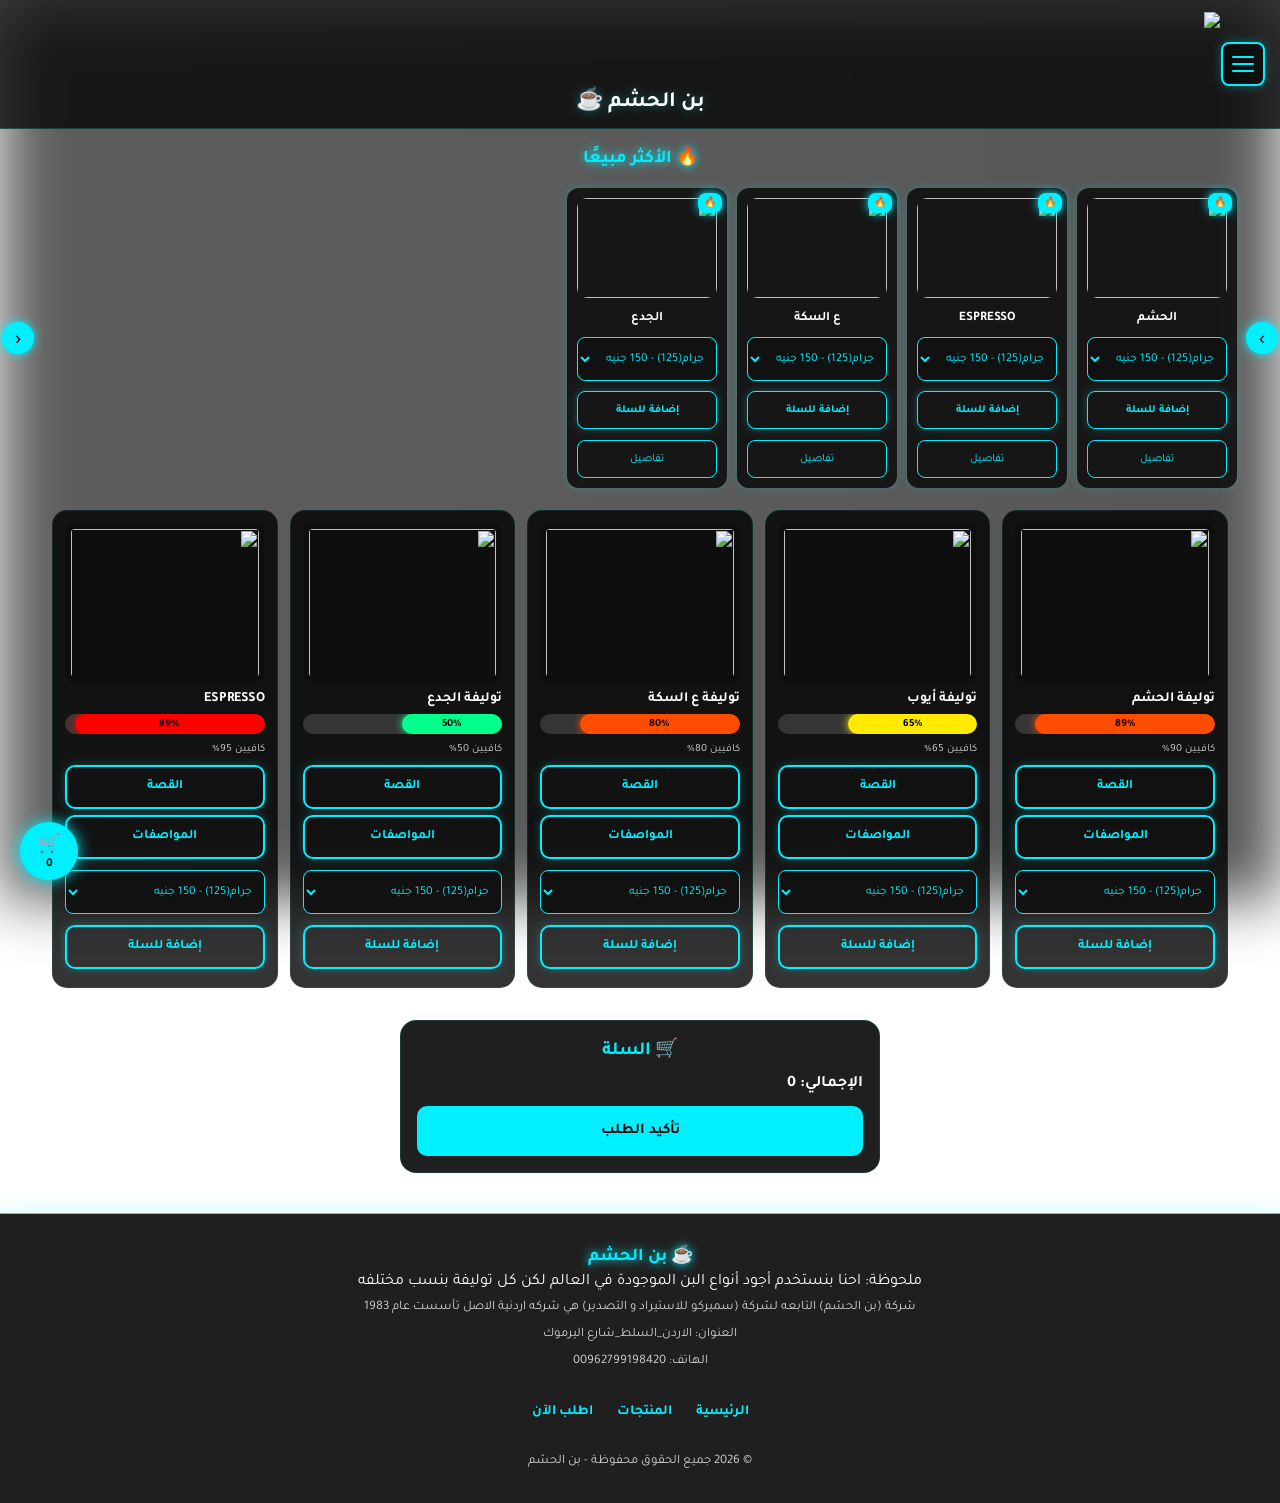
==== index.html @ 7fb5ff9f "Add files via upload" ====
<!DOCTYPE html>
<html lang="ar">
<head>
<meta charset="UTF-8">
<meta name="viewport" content="width=device-width, initial-scale=1.0, maximum-scale=1.0, user-scalable=no">
<title>بن الحشم</title>
<meta name="description" content="🔥 صحصح بمزاج... قهوتك الصح لكل يوم تقيل! ⚡ كافيين عالي = طاقة أعلى 👌 طعم مظبوط يخليك دايمًا في المود">
<meta property="og:title" content="☕ بن الحشم">
<meta property="og:description" content="⚡ طاقة يومك في كوباية ☕ 💥 قهوة تقيلة… مزاج عالي 👌 اختار توليفتك بنفسك وابدأ صح 🚀 ابدأ يومك صح.. وكمل للآخر">
<meta property="og:image" content="https://your-site.com/coffee.jpg">
<meta property="og:type" content="website">
<meta name="twitter:card" content="summary_large_image">
<meta name="twitter:title" content="☕ بن الحشم">
<meta name="twitter:description" content="🔥 صحصح بمزاج... قهوتك الصح لكل يوم تقيل! ⚡ كافيين عالي = طاقة أعلى">
<meta name="twitter:image" content="https://your-site.com/coffee.jpg">
<link href="https://fonts.googleapis.com/css2?family=Tajawal:wght@400;700&display=swap" rel="stylesheet">
<link rel="stylesheet" href="style.css">

</head>

<body>

<div class="header">
  <img class="logo" src="logo.png">
  <div class="logoText">بن الحشم ☕</div>

  <!-- ✅ زرار المنيو -->
  <button class="menu-btn" id="menuBtn" onclick="toggleMenu()" aria-label="القائمة">
    <span></span>
    <span></span>
    <span></span>
  </button>

  <!-- ✅ المنيو -->
  <div class="nav-menu" id="navMenu">
    <a href="#">🏠 الرئيسية</a>
    <a href="#">☕ المنتجات</a>
    <a href="#" onclick="openCheckout(); closeMenu()">🛒 اطلب الآن</a>
    <a href="https://wa.me/201223136302" target="_blank">📞 تواصل معنا</a>
  </div>
</div>

<h3 class="section-title">🔥 الأكثر مبيعًا</h3>

<div class="slider-wrapper">
  <button class="slider-btn left" onclick="moveSlider(-1)">‹</button>
  <div class="slider" id="slider">

    <div class="slide-card">
      <span class="badge">🔥</span>
      <img src="hashm.png">
      <p>الحشم</p>
      <select onchange="updatePrice(this)">
        <option value="125-150"> جرام(125) - 150 جنيه</option>
        <option value="250-250"> جرام (250)- 250 جنيه</option>
        <option value="500-350"> جرام(500) - 350 جنيه</option>
      </select>
      <button class="neonBtn" onclick="addProduct(this,'الحشم')">إضافة للسلة</button>
      <button onclick="openStory('الحشم','قوة وكافيين عالي 🔥')">تفاصيل</button>
    </div>

    <div class="slide-card">
      <span class="badge">🔥</span>
      <img src="espresso.png">
      <p>ESPRESSO</p>
      <select onchange="updatePrice(this)">
        <option value="125-150"> جرام(125) - 150 جنيه</option>
        <option value="250-250"> جرام (250)- 250 جنيه</option>
        <option value="500-350"> جرام(500) - 350 جنيه</option>
      </select>
      <button class="neonBtn" onclick="addProduct(this,'ESPRESSO')">إضافة للسلة</button>
      <button onclick="openStory('ESPRESSO','جرعة مركزة تعيشك فايق 🔥')">تفاصيل</button>
    </div>

    <div class="slide-card">
      <span class="badge">🔥</span>
      <img src="sikka.png">
      <p>ع السكة</p>
      <select onchange="updatePrice(this)">
        <option value="125-150"> جرام(125) - 150 جنيه</option>
        <option value="250-250"> جرام (250)- 250 جنيه</option>
        <option value="500-350"> جرام(500) - 350 جنيه</option>
      </select>
      <button class="neonBtn" onclick="addProduct(this,'السكة')">إضافة للسلة</button>
      <button onclick="openStory('السكة','تركيز عالي أثناء السفر 🚀')">تفاصيل</button>
    </div>

    <div class="slide-card">
      <span class="badge">🔥</span>
      <img src="gad3.png">
      <p>الجدع</p>
      <select onchange="updatePrice(this)">
        <option value="125-150"> جرام(125) - 150 جنيه</option>
        <option value="250-250"> جرام (250)- 250 جنيه</option>
        <option value="500-350"> جرام(500) - 350 جنيه</option>
      </select>
      <button class="neonBtn" onclick="addProduct(this,'الجدع')">إضافة للسلة</button>
      <button onclick="openStory('الجدع','خفيف وناعم 😄')">تفاصيل</button>
    </div>

  </div>
  <button class="slider-btn right" onclick="moveSlider(1)">›</button>
</div>

<!-- PRODUCTS -->
<div class="products">

  <div class="card top">
    <img src="hashm.png">
    <h3>توليفة الحشم</h3>
    <div class="bar"><div class="fill" data-caffeine="90"><span class="percent">90%</span></div></div>
    <small>كافيين 90%</small>
    <button class="neonBtn" onclick="openStory('الحشم','قوة وكافيين عالي 🔥')">القصة</button>
    <button class="neonBtn" onclick="openSpecs('الحشم','برازيلي + كولومبي')">المواصفات</button>
    <select onchange="updatePrice(this)">
      <option value="125-150"> جرام(125) - 150 جنيه</option>
      <option value="250-250"> جرام (250)- 250 جنيه</option>
      <option value="500-350"> جرام(500) - 350 جنيه</option>
    </select>
    <button class="neonBtn" onclick="addProduct(this,'الحشم')">إضافة للسلة</button>
  </div>

  <div class="card top">
    <img src="ayoub.png">
    <h3>توليفة أيوب</h3>
    <div class="bar"><div class="fill" data-caffeine="65"><span class="percent">65%</span></div></div>
    <small>كافيين 65%</small>
    <button class="neonBtn" onclick="openStory('أيوب','الصبر مفتاح الفرج 💪')">القصة</button>
    <button class="neonBtn" onclick="openSpecs('أيوب','متوازن وخفيف')">المواصفات</button>
    <select onchange="updatePrice(this)">
      <option value="125-150"> جرام(125) - 150 جنيه</option>
      <option value="250-250"> جرام (250)- 250 جنيه</option>
      <option value="500-350"> جرام(500) - 350 جنيه</option>
    </select>
    <button class="neonBtn" onclick="addProduct(this,'أيوب')">إضافة للسلة</button>
  </div>

  <div class="card top">
    <img src="sikka.png">
    <h3>توليفة ع السكة</h3>
    <div class="bar"><div class="fill" data-caffeine="80"><span class="percent">80%</span></div></div>
    <small>كافيين 80%</small>
    <button class="neonBtn" onclick="openStory('السكة','تركيز طويل في السفر 🚀')">القصة</button>
    <button class="neonBtn" onclick="openSpecs('السكة','مناسبة للسفر')">المواصفات</button>
    <select onchange="updatePrice(this)">
      <option value="125-150"> جرام(125) - 150 جنيه</option>
      <option value="250-250"> جرام (250)- 250 جنيه</option>
      <option value="500-350"> جرام(500) - 350 جنيه</option>
    </select>
    <button class="neonBtn" onclick="addProduct(this,'السكة')">إضافة للسلة</button>
  </div>

  <div class="card top">
    <img src="gad3.png">
    <h3>توليفة الجدع</h3>
    <div class="bar"><div class="fill" data-caffeine="50"><span class="percent">50%</span></div></div>
    <small>كافيين 50%</small>
    <button class="neonBtn" onclick="openStory('الجدع','للجدعان بس 😄')">القصة</button>
    <button class="neonBtn" onclick="openSpecs('الجدع','خفيف وناعم')">المواصفات</button>
    <select onchange="updatePrice(this)">
      <option value="125-150"> جرام(125) - 150 جنيه</option>
      <option value="250-250"> جرام (250)- 250 جنيه</option>
      <option value="500-350"> جرام(500) - 350 جنيه</option>
    </select>
    <button class="neonBtn" onclick="addProduct(this,'الجدع')">إضافة للسلة</button>
  </div>

  <div class="card top">
    <img src="espresso.png">
    <h3>ESPRESSO</h3>
    <div class="bar"><div class="fill" data-caffeine="95"><span class="percent">95%</span></div></div>
    <small>كافيين 95%</small>
    <button class="neonBtn" onclick="openStory('ESPRESSO','جرعة كافيين مركزة 🔥 تعيشك فايق على الآخر')">القصة</button>
    <button class="neonBtn" onclick="openSpecs('ESPRESSO','تحميص داكن + نكهة قوية مركزة')">المواصفات</button>
    <select onchange="updatePrice(this)">
      <option value="125-150"> جرام(125) - 150 جنيه</option>
      <option value="250-250"> جرام (250)- 250 جنيه</option>
      <option value="500-350"> جرام(500) - 350 جنيه</option>
    </select>
    <button class="neonBtn" onclick="addProduct(this,'ESPRESSO')">إضافة للسلة</button>
  </div>

</div>

<!-- CART -->
<div class="cart">
  <h3>🛒 السلة</h3>
  <div id="box"></div>
  <h4>الإجمالي: <span id="total">0</span></h4>
  <button class="checkoutBtn" onclick="openCheckout()">تأكيد الطلب</button>
</div>

<!-- CHECKOUT -->
<div id="checkout" class="popup" onclick="closePopup()">
  <div class="popup-content" onclick="event.stopPropagation()">
    <h3>تأكيد الطلب</h3>
    <input id="name" placeholder="الاسم">
    <input id="phone" placeholder="رقم الهاتف" type="tel" inputmode="numeric">
    <input id="address" placeholder="العنوان">
    <button class="checkoutBtn" onclick="send()">إرسال واتساب</button>
  </div>
</div>

<!-- POPUP -->
<div id="popup" class="popup" onclick="closePopup()">
  <div class="popup-content">
    <h3 id="title"></h3>
    <p id="text"></p>
  </div>
</div>

<!-- FOOTER -->
<footer class="footer">
  <div class="footer-content">
    <h3>☕ بن الحشم</h3>
    ملحوظة: احنا بنستخدم أجود أنواع البن الموجودة في العالم لكن كل توليفة بنسب مختلفه
    <p>شركة (بن الحشم) التابعه لشركة (سميركو للاستيراد و التصدير) هي شركه اردنية الاصل تأسست عام 1983</p>
    <p>العنوان: الاردن_السلط_شارع اليرموك</p>
    <p>الهاتف: 00962799198420</p>
    <div class="footer-links">
      <a href="#">الرئيسية</a>
      <a href="#">المنتجات</a>
      <a href="#" onclick="openCheckout()">اطلب الآن</a>
    </div>
    <p class="copy">© 2026 جميع الحقوق محفوظة - بن الحشم</p>
  </div>
</footer>

<div class="floating-cart" onclick="openCart()">
  🛒 <span id="cartCount">0</span>
</div>

<script src="script.js"></script>
</body>
</html>
---- style.css ----
/* ===== RESET & BASE ===== */
*, *::before, *::after {
  box-sizing: border-box;
  margin: 0;
  padding: 0;
  -webkit-tap-highlight-color: transparent;
}

html {
  scroll-behavior: smooth;
  -webkit-text-size-adjust: 100%;
}

body {
  font-family: 'Tajawal', sans-serif;
  background: url("coff.webp") center/cover no-repeat fixed;
  color: #fff;
  min-height: 100vh;
  overflow-x: hidden;
  direction: rtl;
}

body::before {
  content: "";
  position: fixed;
  top: 0; left: 0;
  width: 100%; height: 100%;
  background: linear-gradient(270deg, #1a1a1a, #331e80, #000000, #1a1a1a);
  background-size: 800% 800%;
  z-index: -1;
  animation: gradientMove 20s ease infinite;
  filter: blur(30px);
  opacity: 0.7;
}

@keyframes gradientMove {
  0%   { background-position: 0% 50%; }
  50%  { background-position: 100% 50%; }
  100% { background-position: 0% 50%; }
}

/* ===== HEADER ===== */
.header {
  text-align: center;
  padding: 12px 60px;
  background: rgba(0,0,0,0.75);
  backdrop-filter: blur(10px);
  position: sticky;
  top: 0;
  z-index: 1000;
  border-bottom: 1px solid rgba(0,240,255,0.2);
}

.logo {
  height: 70px;
  width: auto;
  display: block;
  margin: 0 auto 4px;
}

.logoText {
  font-size: 22px;
  font-weight: bold;
  color: #fff;
  text-shadow: 0 0 10px #00f0ff55;
}

/* ===== MENU BUTTON ===== */
.menu-btn {
  position: absolute;
  right: 15px;
  top: 50%;
  transform: translateY(-50%);
  background: rgba(0,0,0,0.5);
  border: 2px solid #00f0ff;
  border-radius: 8px;
  cursor: pointer;
  display: flex;
  flex-direction: column;
  gap: 5px;
  padding: 8px;
  box-shadow: 0 0 10px #00f0ff55;
  z-index: 10000;
  min-width: 44px;
  min-height: 44px;
  align-items: center;
  justify-content: center;
}

.menu-btn span {
  display: block;
  width: 22px;
  height: 2px;
  background: #00f0ff;
  border-radius: 3px;
  transition: all 0.3s ease;
}

.menu-btn.open span:nth-child(1) { transform: translateY(7px) rotate(45deg); }
.menu-btn.open span:nth-child(2) { opacity: 0; }
.menu-btn.open span:nth-child(3) { transform: translateY(-7px) rotate(-45deg); }

/* ===== NAV MENU ===== */
.nav-menu {
  display: none;
  position: absolute;
  top: 100%;
  right: 10px;
  background: rgba(0,0,0,0.97);
  border: 1px solid #00f0ff;
  border-radius: 12px;
  min-width: 200px;
  overflow: hidden;
  z-index: 9999;
  box-shadow: 0 0 20px #00f0ff55;
  animation: menuFade 0.2s ease;
}

.nav-menu.open { display: block; }

@keyframes menuFade {
  from { opacity: 0; transform: translateY(-10px); }
  to   { opacity: 1; transform: translateY(0); }
}

.nav-menu a {
  display: flex;
  align-items: center;
  padding: 16px 20px;
  color: #00f0ff;
  text-decoration: none;
  font-size: 15px;
  border-bottom: 1px solid #00f0ff22;
  font-family: 'Tajawal', sans-serif;
  min-height: 50px;
  transition: background 0.2s;
}

.nav-menu a:last-child { border-bottom: none; }
.nav-menu a:hover, .nav-menu a:active {
  background: #00f0ff22;
  color: #fff;
}

/* ===== SECTION TITLE ===== */
.section-title {
  text-align: center;
  color: #00f0ff;
  margin: 16px 0 8px;
  text-shadow: 0 0 10px #00f0ff;
  font-size: 18px;
}

/* ===== SLIDER ===== */
.slider-wrapper {
  position: relative;
  display: flex;
  align-items: center;
  padding: 0 38px;
}

.slider {
  display: flex;
  overflow-x: auto;
  scroll-behavior: smooth;
  gap: 10px;
  padding: 10px 5px;
  width: 100%;
  scroll-snap-type: x mandatory;
  -webkit-overflow-scrolling: touch;
}

.slider::-webkit-scrollbar { display: none; }

.slide-card {
  position: relative;
  min-width: 140px;
  flex-shrink: 0;
  background: rgba(0,0,0,0.75);
  border-radius: 12px;
  text-align: center;
  padding: 10px;
  box-shadow: 0 0 10px #00f0ff33;
  scroll-snap-align: start;
}

.slide-card img {
  width: 100%;
  height: 100px;
  object-fit: contain;
  border-radius: 10px;
}

.slide-card p {
  margin: 5px 0;
  color: #fff;
  font-size: 13px;
  font-weight: bold;
}

.badge {
  position: absolute;
  top: 5px;
  right: 5px;
  background: #00f0ff;
  color: #000;
  font-size: 10px;
  padding: 3px 6px;
  border-radius: 8px;
  font-weight: bold;
  box-shadow: 0 0 10px #00f0ff;
}

.slide-card button {
  width: 100%;
  margin-top: 5px;
  padding: 8px 6px;
  border: 1px solid #00f0ff;
  border-radius: 8px;
  cursor: pointer;
  font-size: 11px;
  background: transparent;
  color: #00f0ff;
  font-family: 'Tajawal', sans-serif;
  min-height: 38px;
  touch-action: manipulation;
  transition: 0.2s;
}

.slide-card button:active { background: #00f0ff; color: #000; }

.slider-btn {
  position: absolute;
  background: #00f0ff;
  border: none;
  width: 32px;
  height: 32px;
  border-radius: 50%;
  cursor: pointer;
  z-index: 10;
  box-shadow: 0 0 10px #00f0ff;
  font-size: 18px;
  display: flex;
  align-items: center;
  justify-content: center;
  flex-shrink: 0;
  touch-action: manipulation;
}

.slider-btn.left  { left: 2px; }
.slider-btn.right { right: 2px; }

/* ===== PRODUCTS GRID ===== */
.products {
  display: grid;
  grid-template-columns: repeat(auto-fill, minmax(200px, 1fr));
  gap: 12px;
  padding: 12px;
  max-width: 1200px;
  margin: 0 auto;
}

/* ===== CARD ===== */
.card {
  background: rgba(0,0,0,0.8);
  border-radius: 15px;
  padding: 12px;
  overflow: hidden;
  animation: fadeUp 0.6s ease forwards;
  opacity: 0;
  transform: translateY(20px);
  border: 1px solid rgba(0,240,255,0.1);
  transition: transform 0.2s, box-shadow 0.2s, border-color 0.2s;
}

.card:hover {
  transform: scale(1.02);
  box-shadow: 0 0 20px #00f0ff44;
  border-color: #00f0ff44;
}

@keyframes fadeUp {
  to { opacity: 1; transform: translateY(0); }
}

.card:nth-child(1) { animation-delay: 0.1s; }
.card:nth-child(2) { animation-delay: 0.2s; }
.card:nth-child(3) { animation-delay: 0.3s; }
.card:nth-child(4) { animation-delay: 0.4s; }
.card:nth-child(5) { animation-delay: 0.5s; }

.card img {
  width: 100%;
  height: 160px;
  object-fit: contain;
  display: block;
  background: rgba(11,11,11,0.5);
  border-radius: 10px;
  padding: 6px;
}

.card h3 { font-size: 14px; margin: 8px 0 4px; color: #fff; }

/* ===== CAFFEINE BAR ===== */
.bar {
  width: 100%;
  height: 20px;
  background: rgba(255,255,255,0.15);
  border-radius: 14px;
  overflow: hidden;
  margin: 6px 0;
}

.fill {
  height: 100%;
  width: 0%;
  border-radius: 10px;
  display: flex;
  align-items: center;
  justify-content: center;
  color: #000;
  font-size: 11px;
  font-weight: bold;
  transition: width 1.5s ease;
}

.low     { background: #00ff8c; box-shadow: 0 0 8px #00ff8c; }
.medium  { background: #ffea00; box-shadow: 0 0 8px #ffea00; }
.high    { background: #ff4d00; box-shadow: 0 0 8px #ff4d00; }
.extreme { background: #ff0000; box-shadow: 0 0 12px red; }

.percent { font-size: 11px; }
small { font-size: 11px; opacity: 0.8; }

/* ===== NEON BUTTON ===== */
.neonBtn {
  display: block;
  margin: 6px 0;
  padding: 10px;
  border-radius: 10px;
  cursor: pointer;
  border: 2px solid #00f0ff;
  background: transparent;
  color: #00f0ff;
  font-weight: bold;
  font-family: 'Tajawal', sans-serif;
  width: 100%;
  box-shadow: 0 0 8px #00f0ff44;
  font-size: 13px;
  min-height: 44px;
  touch-action: manipulation;
  transition: background 0.2s, color 0.2s, transform 0.1s;
}

.neonBtn:hover  { background: #00f0ff; color: #000; }
.neonBtn:active { transform: scale(0.97); background: #00f0ff; color: #000; }

/* ===== SELECT ===== */
select {
  width: 100%;
  padding: 10px 8px;
  margin: 5px 0;
  border-radius: 8px;
  background: #111;
  color: #00f0ff;
  border: 1px solid #00f0ff;
  font-family: 'Tajawal', sans-serif;
  font-size: 12px;
  min-height: 44px;
  cursor: pointer;
}

/* ===== CART ===== */
.cart {
  background: rgba(0,0,0,0.88);
  padding: 16px;
  width: 92%;
  max-width: 480px;
  margin: 20px auto;
  border-radius: 16px;
  border: 1px solid #00f0ff22;
  animation: cartIn 0.7s ease;
}

@keyframes cartIn {
  from { opacity: 0; transform: translateY(30px); }
  to   { opacity: 1; transform: translateY(0); }
}

.cart h3 { text-align: center; color: #00f0ff; margin-bottom: 12px; }

.item {
  display: flex;
  justify-content: space-between;
  align-items: center;
  gap: 8px;
  padding: 10px 6px;
  border-bottom: 1px solid #222;
}

.item .left  { flex: 1; font-size: 13px; }
.item .right { color: #00f0ff; font-weight: bold; font-size: 13px; white-space: nowrap; }

.qty { display: flex; align-items: center; gap: 4px; }

.qty button {
  background: #00f0ff;
  border: none;
  width: 32px;
  height: 32px;
  border-radius: 6px;
  cursor: pointer;
  font-size: 16px;
  font-weight: bold;
  display: flex;
  align-items: center;
  justify-content: center;
  touch-action: manipulation;
}

/* ===== POPUP ===== */
.popup {
  position: fixed;
  inset: 0;
  display: none;
  justify-content: center;
  align-items: center;
  background: rgba(0,0,0,0.75);
  z-index: 99998;
  padding: 16px;
}

.popup.active { display: flex; }

.popup-content {
  background: #111;
  padding: 24px 20px;
  border-radius: 16px;
  width: 100%;
  max-width: 400px;
  text-align: center;
  border: 1px solid #00f0ff33;
  max-height: 90vh;
  overflow-y: auto;
}

.popup-content h3 { color: #00f0ff; margin-bottom: 12px; }

/* ===== CHECKOUT BUTTON ===== */
.checkoutBtn {
  width: 100%;
  margin-top: 12px;
  padding: 14px;
  background: #00f0ff;
  font-weight: bold;
  border: none;
  border-radius: 10px;
  font-size: 15px;
  font-family: 'Tajawal', sans-serif;
  cursor: pointer;
  min-height: 50px;
  touch-action: manipulation;
  transition: 0.2s;
}

.checkoutBtn:active { transform: scale(0.98); opacity: 0.9; }

/* ===== INPUTS ===== */
input {
  width: 100%;
  padding: 12px;
  margin: 6px 0;
  border-radius: 10px;
  border: 1px solid #00f0ff44;
  background: #1a1a1a;
  color: #fff;
  font-family: 'Tajawal', sans-serif;
  font-size: 14px;
  min-height: 50px;
  outline: none;
}

input:focus { border-color: #00f0ff; box-shadow: 0 0 8px #00f0ff44; }
input::placeholder { color: #888; }

/* ===== FLOATING CART ===== */
.floating-cart {
  position: fixed;
  bottom: 20px;
  left: 20px;
  width: 58px;
  height: 58px;
  background: #00f0ff;
  color: #000;
  border-radius: 50%;
  display: flex;
  flex-direction: column;
  align-items: center;
  justify-content: center;
  font-size: 18px;
  font-weight: bold;
  box-shadow: 0 0 15px #00f0ff;
  z-index: 9999;
  cursor: pointer;
  touch-action: manipulation;
  gap: 1px;
}

.floating-cart #cartCount { font-size: 12px; line-height: 1; }

/* ===== FOOTER ===== */
.footer {
  margin-top: 40px;
  background: rgba(0,0,0,0.88);
  padding: 24px 16px;
  text-align: center;
  border-top: 1px solid #00f0ff;
  box-shadow: 0 -5px 20px rgba(0,240,255,0.15);
}

.footer-content h3 {
  margin: 5px 0;
  color: #00f0ff;
  text-shadow: 0 0 10px #00f0ff;
  font-size: 18px;
}

.footer-content p { margin: 6px 0; font-size: 13px; opacity: 0.8; line-height: 1.6; }

.footer-links { margin: 12px 0; }

.footer-links a {
  display: inline-flex;
  align-items: center;
  margin: 6px 10px;
  color: #00f0ff;
  text-decoration: none;
  font-weight: bold;
  font-size: 14px;
  min-height: 44px;
}

.footer-links a:active { opacity: 0.7; }
.copy { margin-top: 12px; font-size: 12px; opacity: 0.5; }

/* ===== MOBILE ===== */
@media (max-width: 600px) {
  .header { padding: 10px 50px; }
  .logo { height: 55px; }
  .logoText { font-size: 18px; }

  .menu-btn { right: 10px; padding: 7px; min-width: 40px; min-height: 40px; }
  .menu-btn span { width: 20px; }
  .nav-menu { right: 5px; min-width: 180px; }

  .section-title { font-size: 16px; }

  .slider-wrapper { padding: 0 32px; }
  .slide-card { min-width: 128px; }
  .slider-btn { width: 28px; height: 28px; font-size: 15px; }

  .products {
    grid-template-columns: repeat(2, 1fr);
    gap: 8px;
    padding: 8px;
  }

  .card { padding: 10px 8px; }
  .card img { height: 120px; }
  .card h3 { font-size: 12px; margin: 6px 0 3px; }

  .neonBtn { font-size: 11px; padding: 8px 6px; min-height: 40px; margin: 4px 0; }
  select { font-size: 11px; padding: 8px 6px; min-height: 40px; }

  .bar { height: 18px; }
  .fill { font-size: 10px; }
  .percent { font-size: 10px; }
  small { font-size: 10px; }

  .cart { width: 95%; padding: 12px; }
  .item .left, .item .right { font-size: 12px; }

  .floating-cart { width: 52px; height: 52px; font-size: 16px; bottom: 16px; left: 16px; }

  .popup-content { padding: 20px 16px; max-height: 85vh; }
  .footer { padding: 20px 12px; }
  .footer-content p { font-size: 12px; }
}

@media (max-width: 360px) {
  .products { grid-template-columns: repeat(2, 1fr); gap: 6px; padding: 6px; }
  .card { padding: 8px 6px; }
  .card img { height: 100px; }
  .card h3 { font-size: 11px; }
  .neonBtn { font-size: 10px; padding: 6px 4px; min-height: 36px; }
  select { font-size: 10px; min-height: 36px; }
}

@media (max-width: 900px) and (orientation: landscape) {
  .products { grid-template-columns: repeat(3, 1fr); }
  .card img { height: 130px; }
}
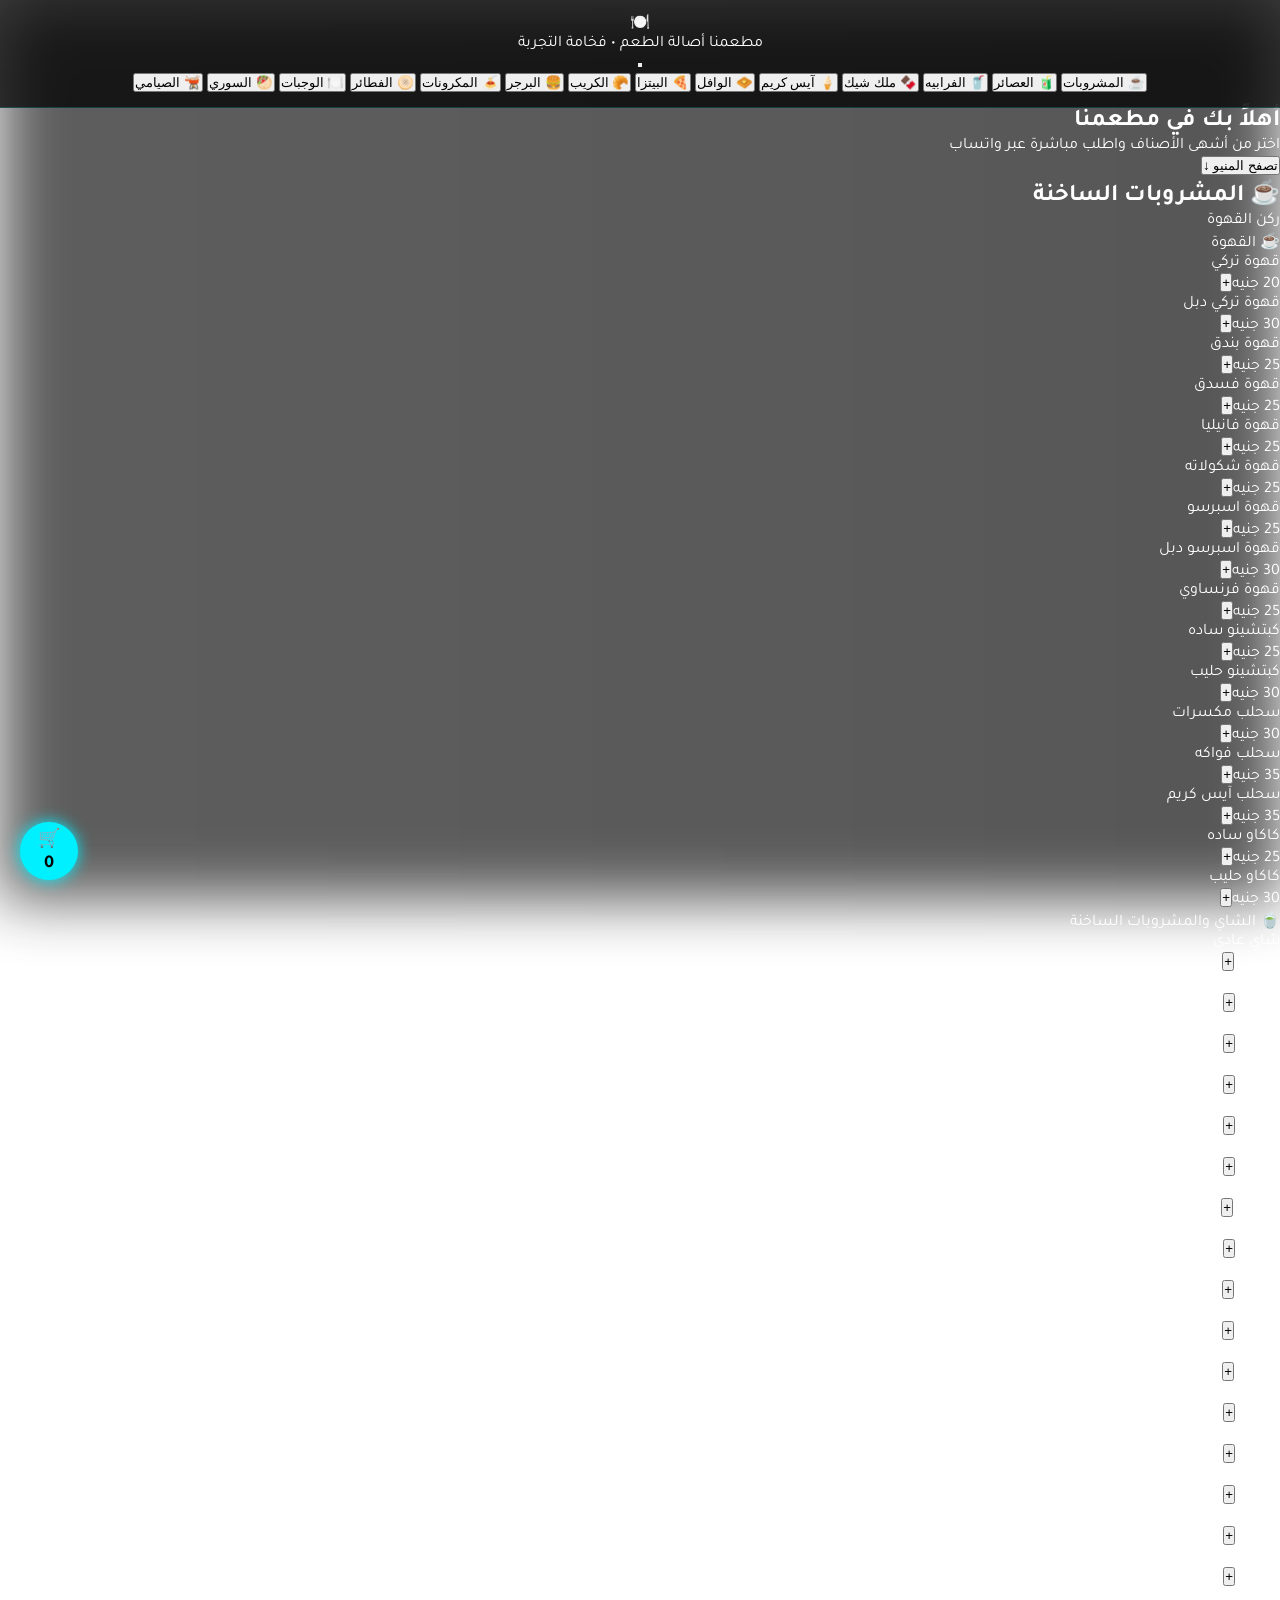
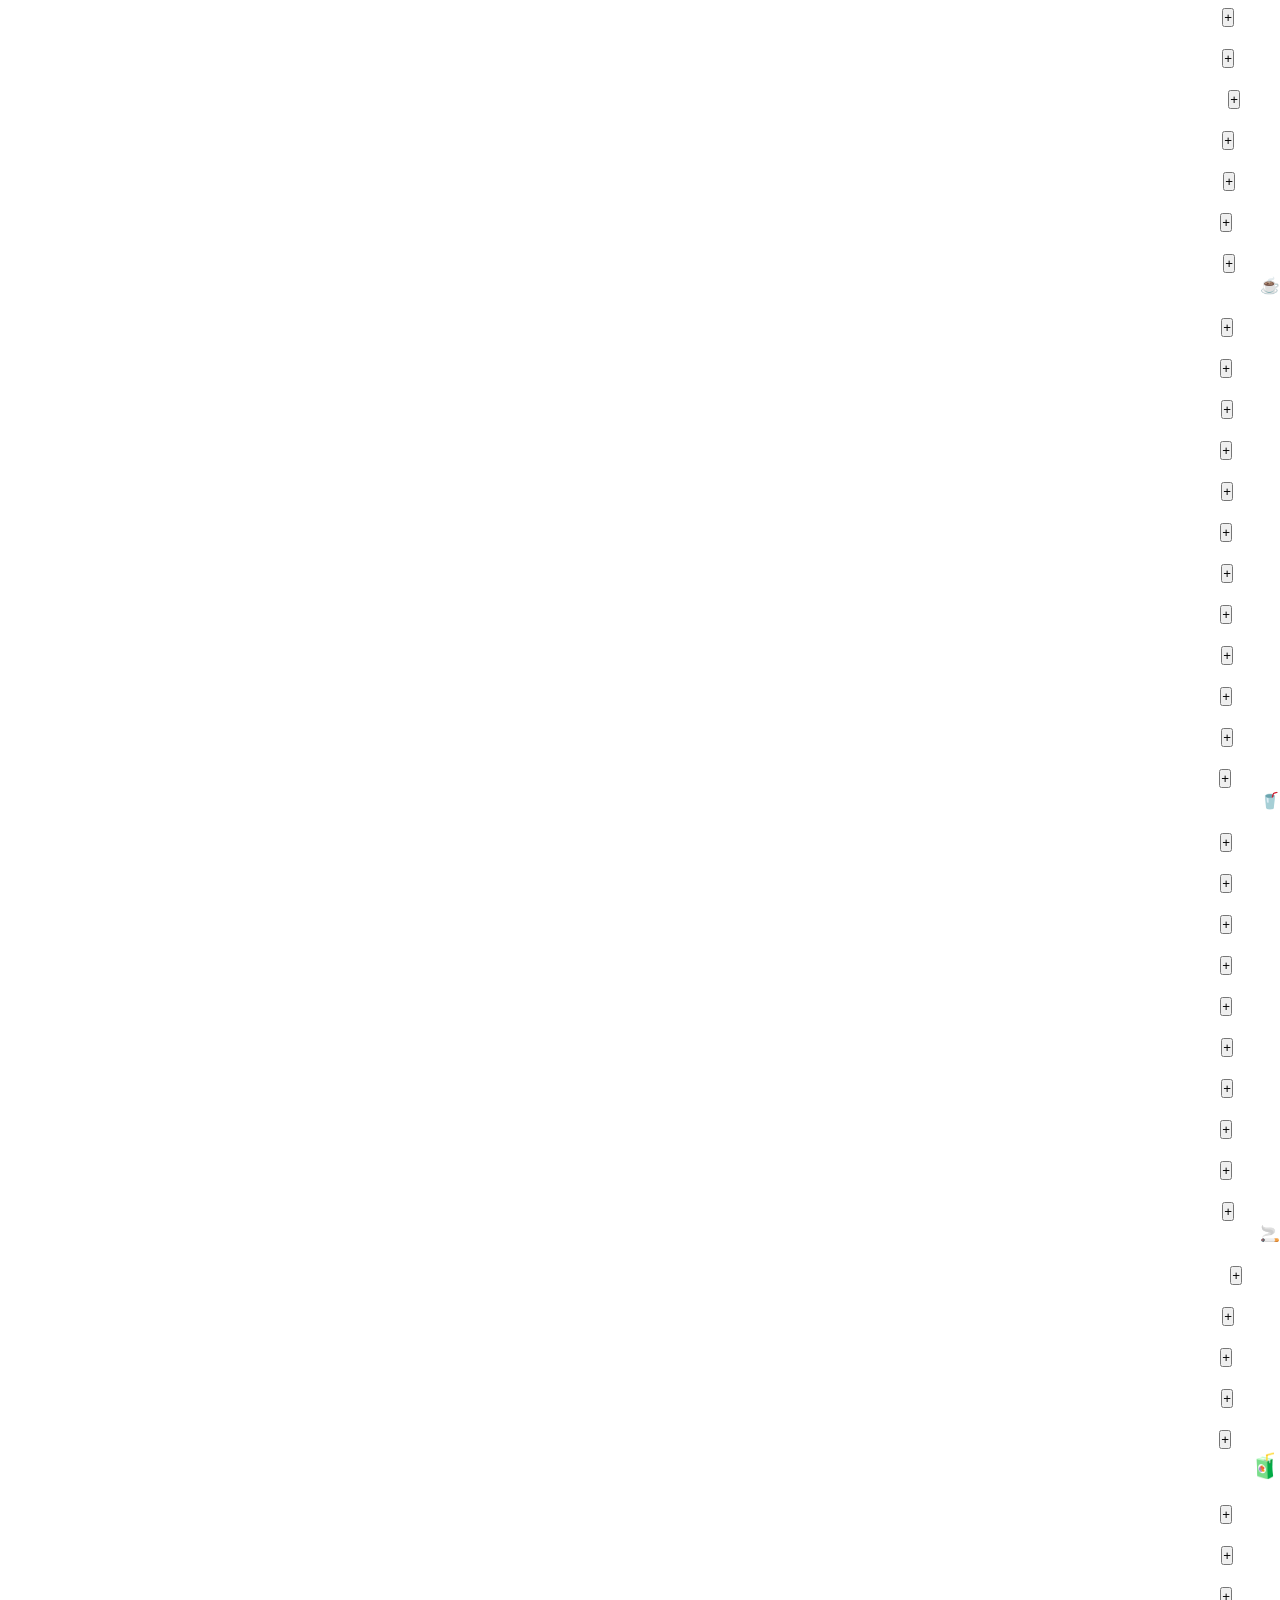
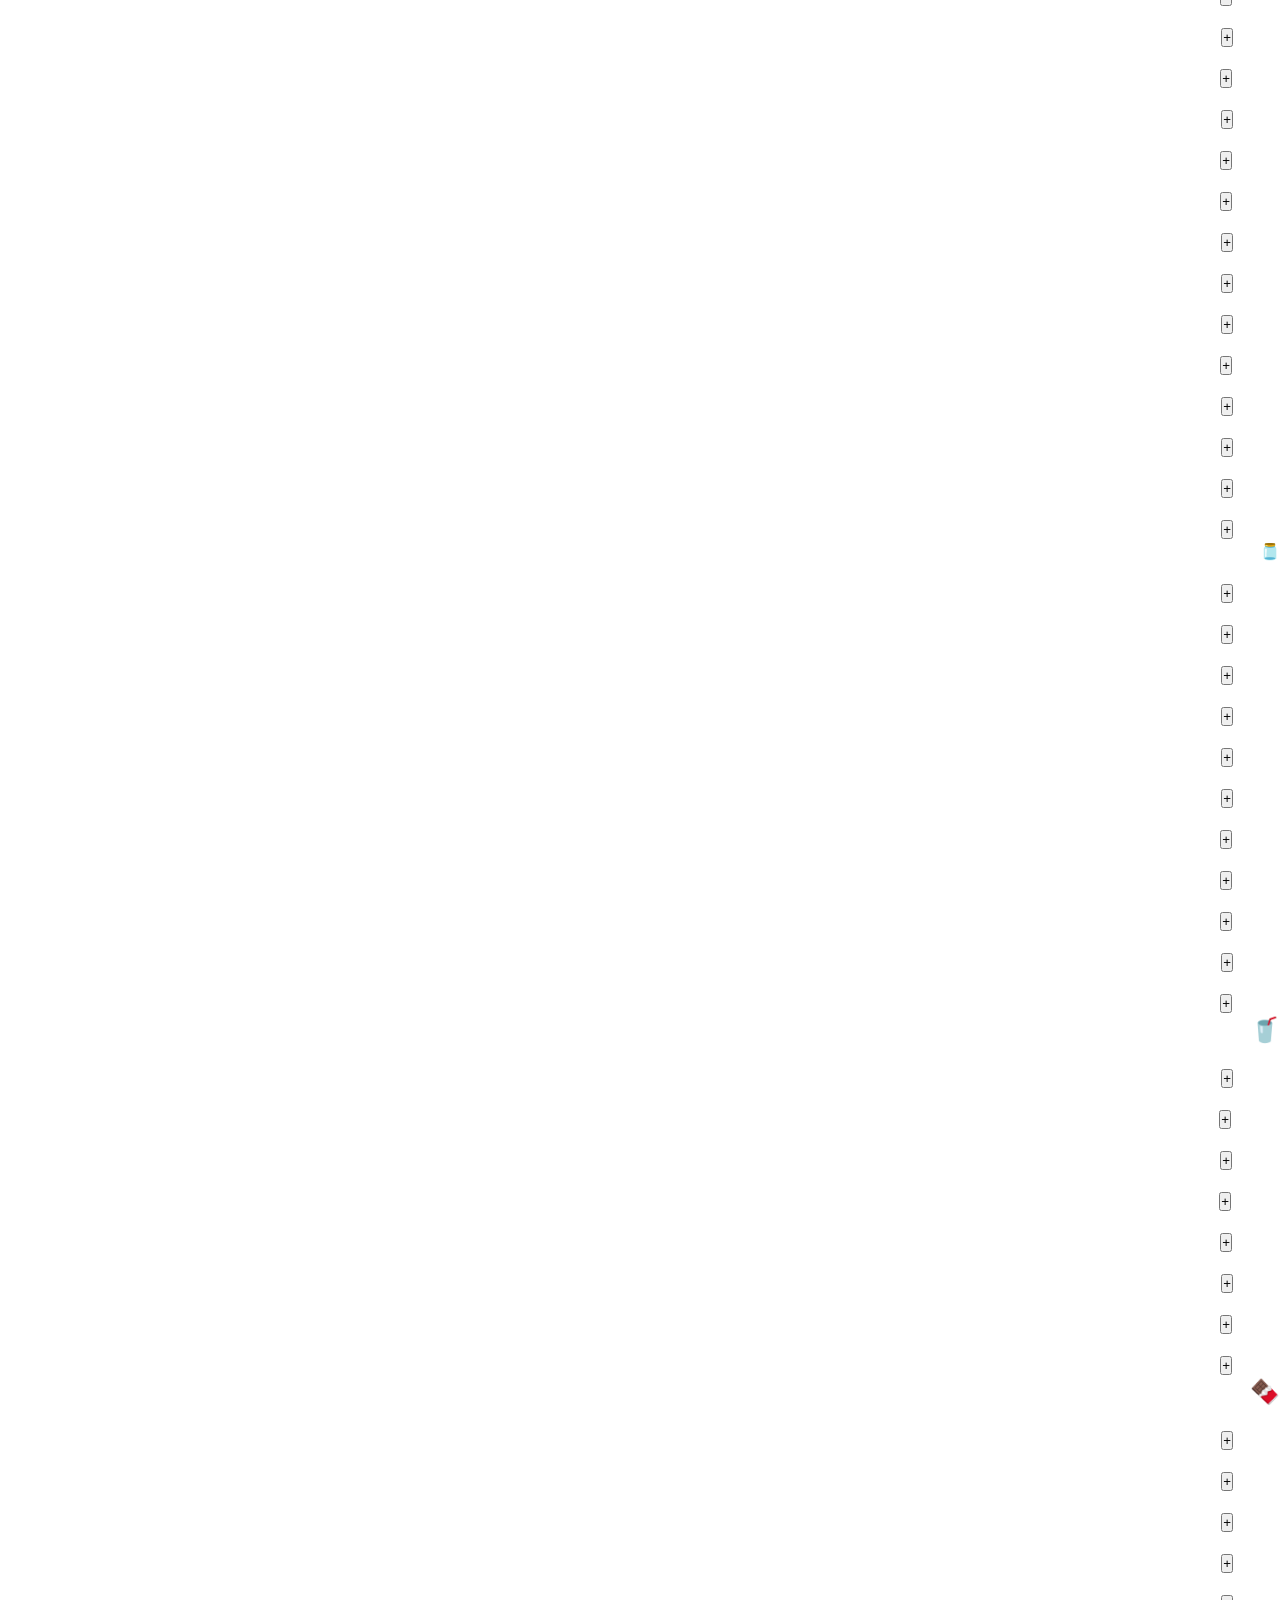
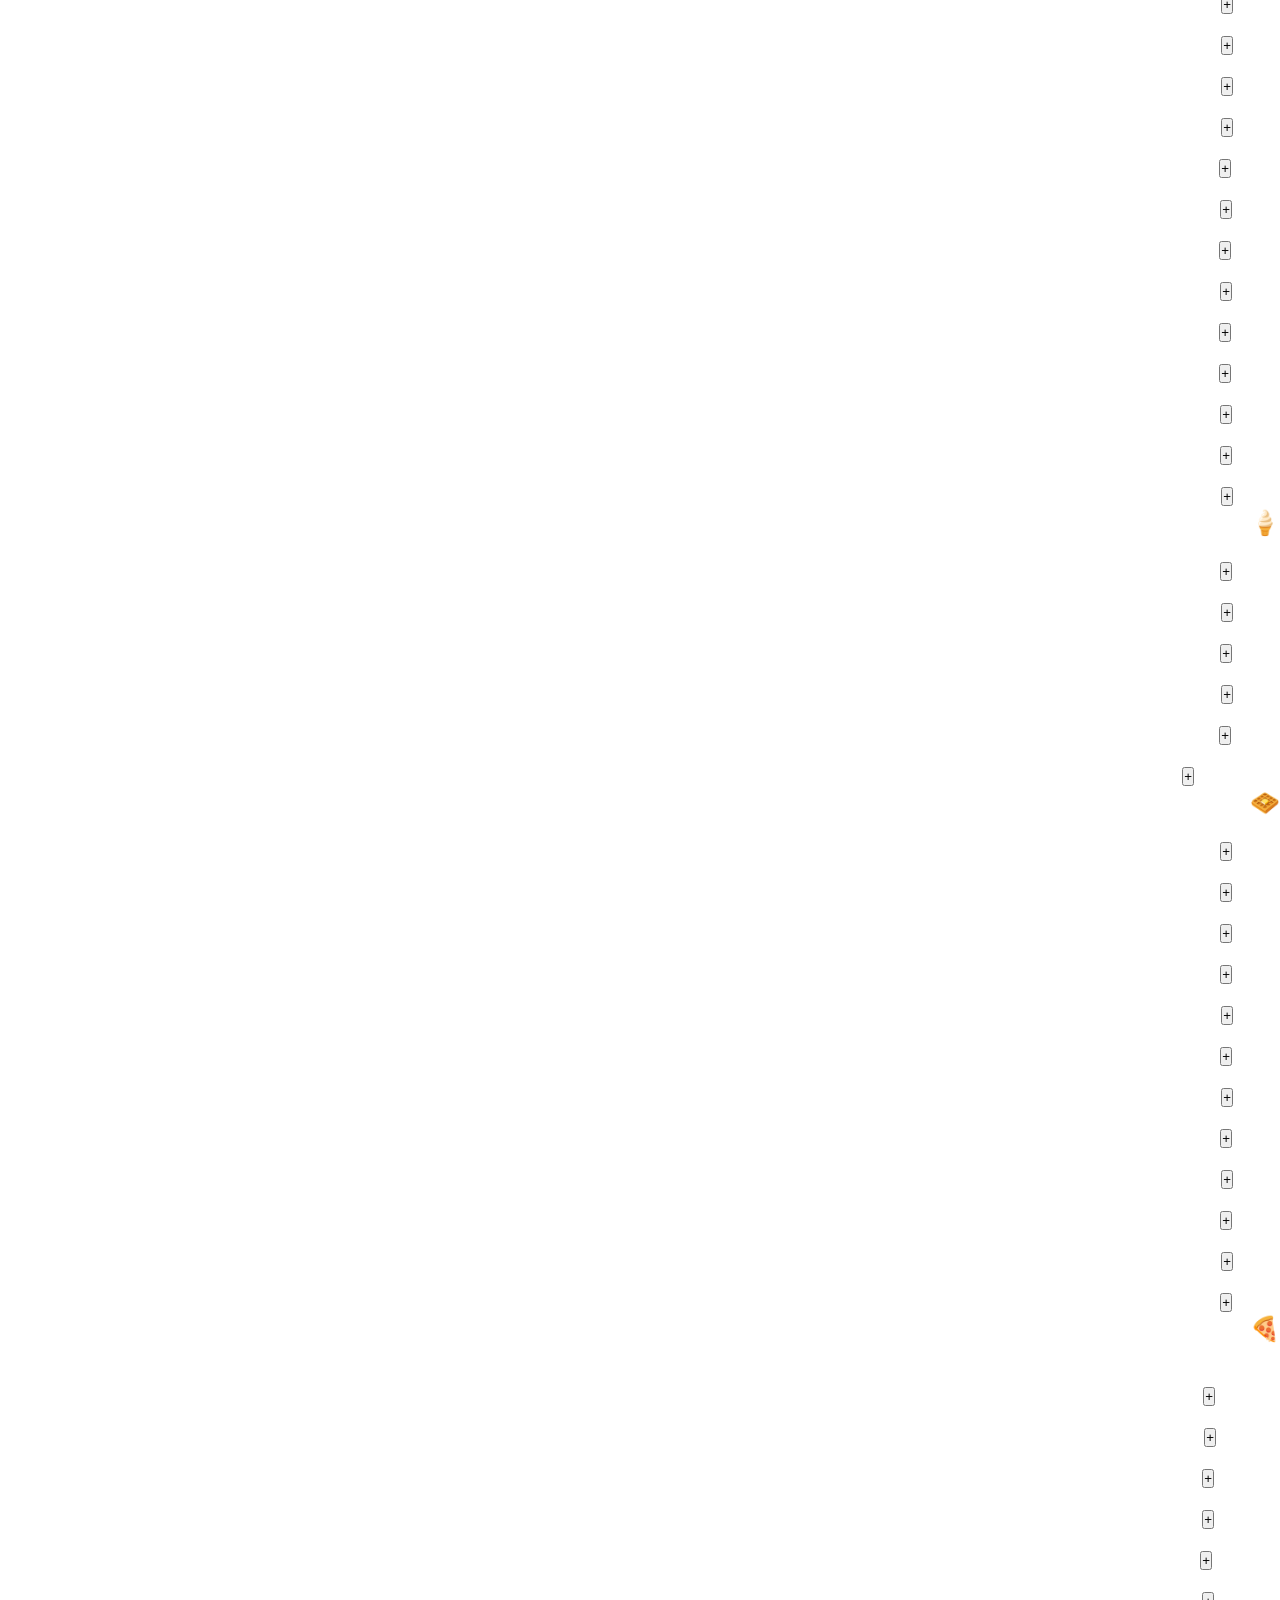
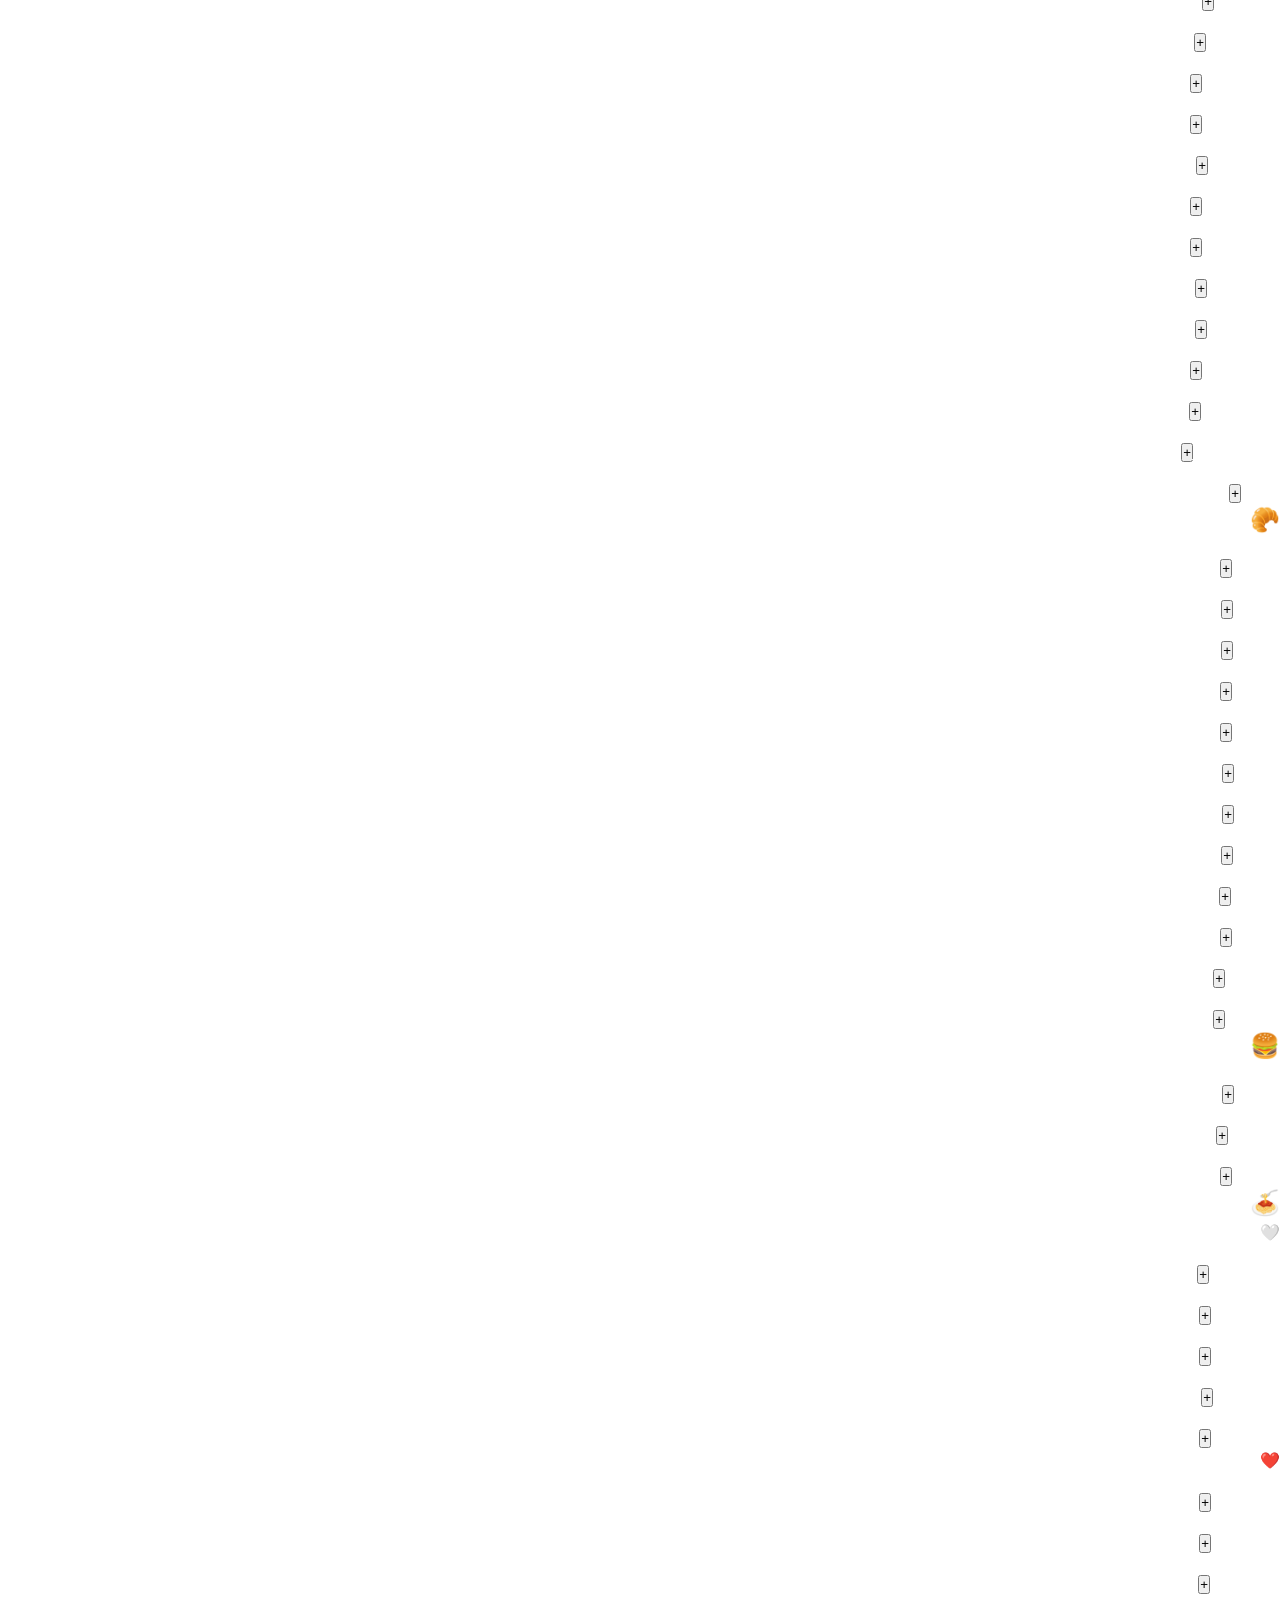
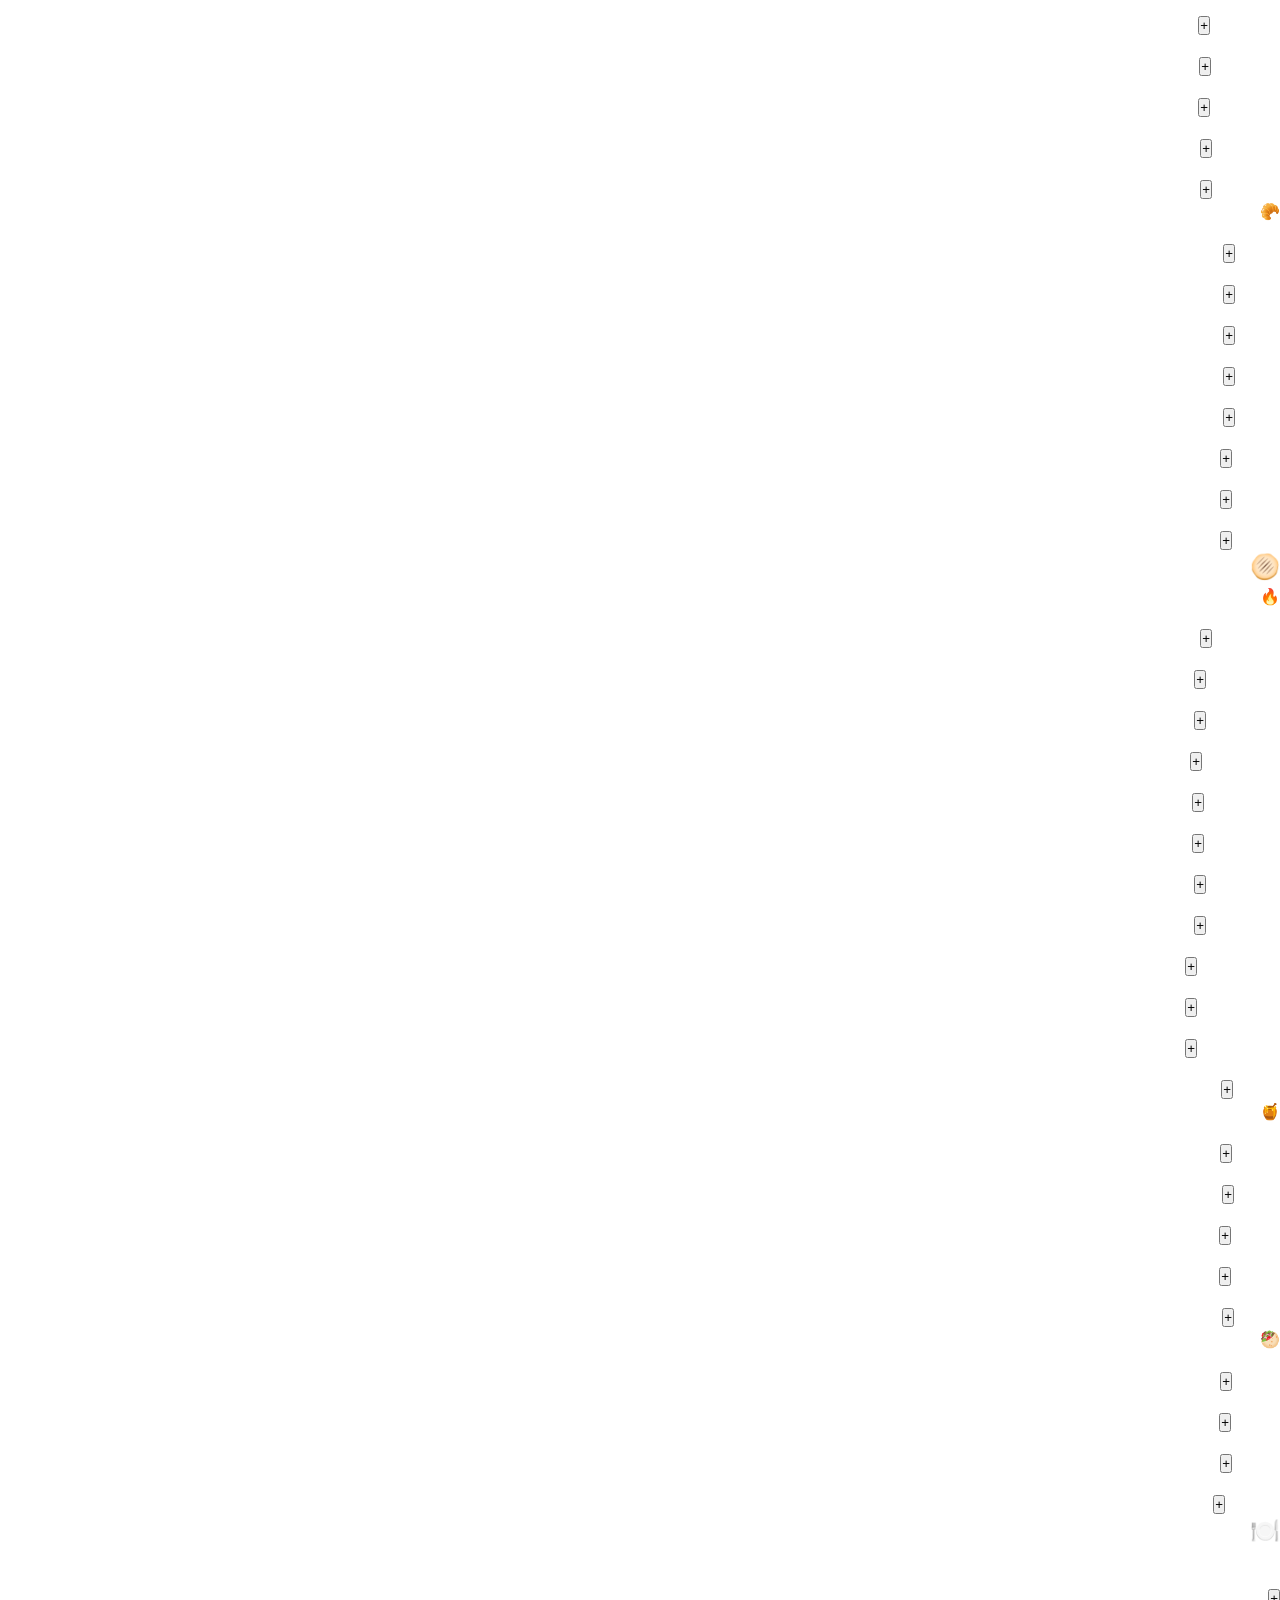
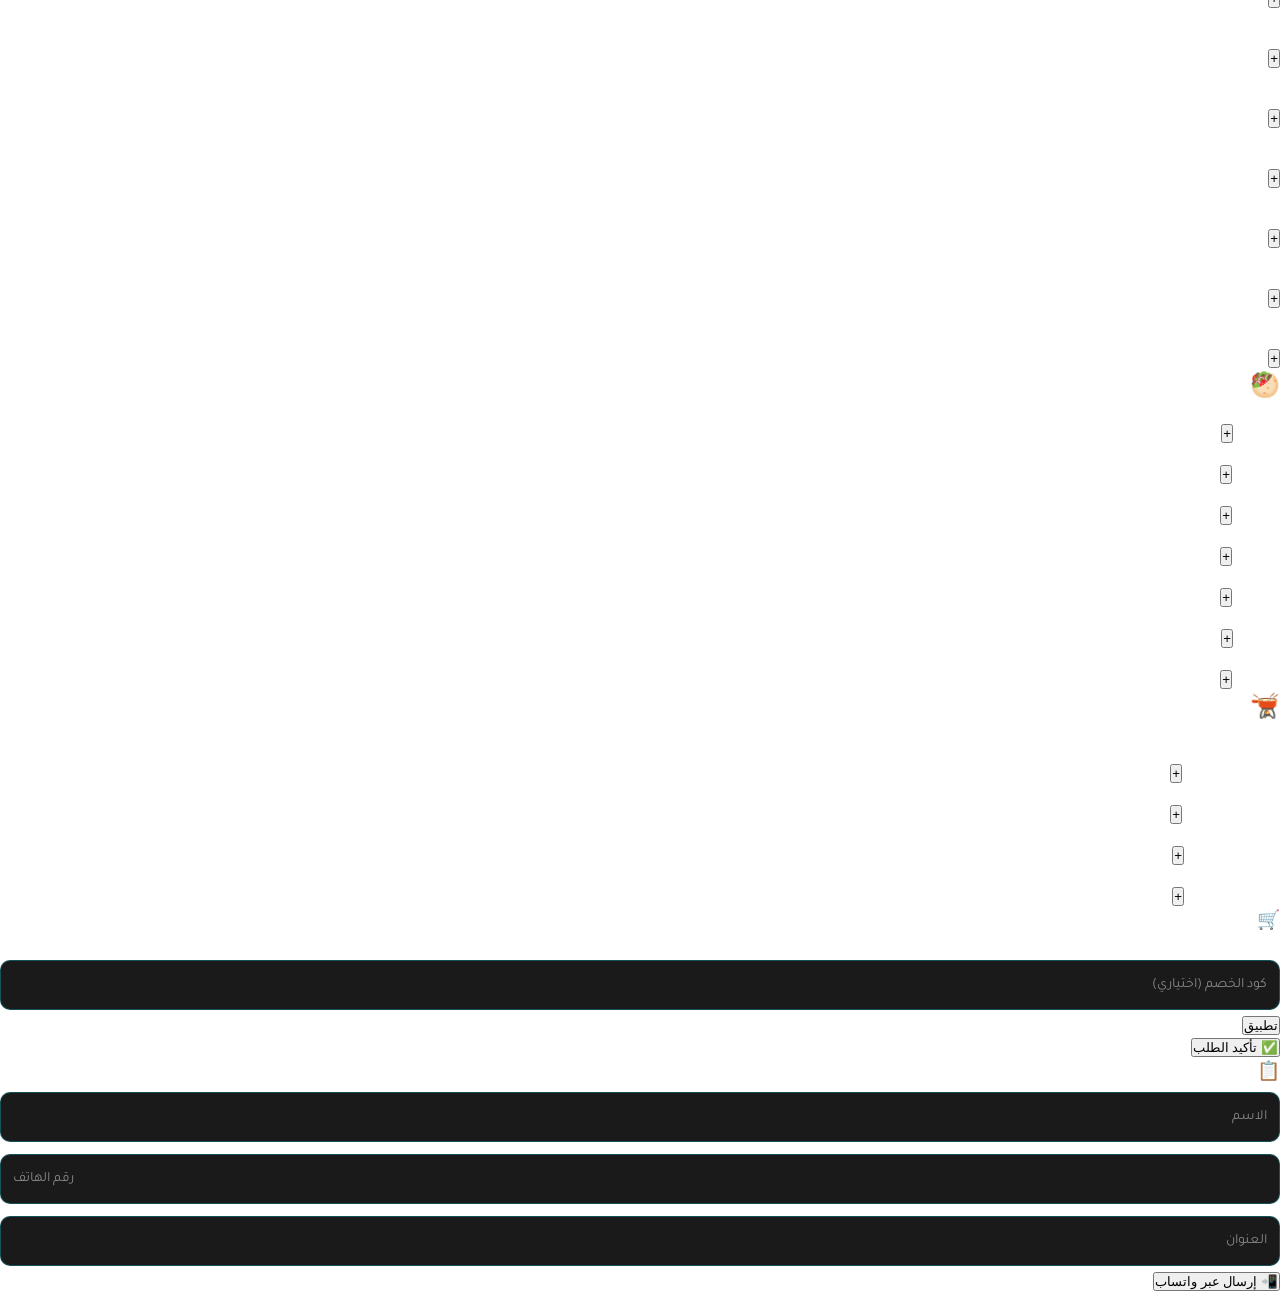
==== commit bbbc76c6: "Update index.html" ====
--- a/index.html
+++ b/index.html
@@ -1,235 +1,561 @@
 <!DOCTYPE html>
-<html lang="ar">
+<html lang="ar" dir="rtl">
 <head>
 <meta charset="UTF-8">
 <meta name="viewport" content="width=device-width, initial-scale=1.0, maximum-scale=1.0, user-scalable=no">
-<title>بن الحشم</title>
-<meta name="description" content="🔥 صحصح بمزاج... قهوتك الصح لكل يوم تقيل! ⚡ كافيين عالي = طاقة أعلى 👌 طعم مظبوط يخليك دايمًا في المود">
-<meta property="og:title" content="☕ بن الحشم">
-<meta property="og:description" content="⚡ طاقة يومك في كوباية ☕ 💥 قهوة تقيلة… مزاج عالي 👌 اختار توليفتك بنفسك وابدأ صح 🚀 ابدأ يومك صح.. وكمل للآخر">
-<meta property="og:image" content="https://your-site.com/coffee.jpg">
-<meta property="og:type" content="website">
-<meta name="twitter:card" content="summary_large_image">
-<meta name="twitter:title" content="☕ بن الحشم">
-<meta name="twitter:description" content="🔥 صحصح بمزاج... قهوتك الصح لكل يوم تقيل! ⚡ كافيين عالي = طاقة أعلى">
-<meta name="twitter:image" content="https://your-site.com/coffee.jpg">
-<link href="https://fonts.googleapis.com/css2?family=Tajawal:wght@400;700&display=swap" rel="stylesheet">
+<title>المطعم</title>
+<link href="https://fonts.googleapis.com/css2?family=Tajawal:wght@300;400;500;700;800;900&display=swap" rel="stylesheet">
 <link rel="stylesheet" href="style.css">
-
 </head>
-
 <body>
 
-<div class="header">
-  <img class="logo" src="logo.png">
-  <div class="logoText">بن الحشم ☕</div>
-
-  <!-- ✅ زرار المنيو -->
-  <button class="menu-btn" id="menuBtn" onclick="toggleMenu()" aria-label="القائمة">
-    <span></span>
-    <span></span>
-    <span></span>
-  </button>
-
-  <!-- ✅ المنيو -->
-  <div class="nav-menu" id="navMenu">
-    <a href="#">🏠 الرئيسية</a>
-    <a href="#">☕ المنتجات</a>
-    <a href="#" onclick="openCheckout(); closeMenu()">🛒 اطلب الآن</a>
-    <a href="https://wa.me/201223136302" target="_blank">📞 تواصل معنا</a>
+<!-- HEADER -->
+<header class="header" id="header">
+  <div class="header-top">
+    <div class="logo-area">
+      <div class="logo-icon">🍽️</div>
+      <div class="logo-text">
+        <span class="logo-main">مطعمنا</span>
+        <span class="logo-sub">أصالة الطعم • فخامة التجربة</span>
+      </div>
+    </div>
+    <button class="mobile-menu-btn" id="mobileMenuBtn" onclick="toggleMobileMenu()">
+      <span></span><span></span><span></span>
+    </button>
+  </div>
+
+  <!-- NAV CATEGORIES -->
+  <nav class="categories-nav" id="categoriesNav">
+    <div class="nav-scroll">
+      <button class="nav-btn active" onclick="showSection('المشروبات', this)">☕ المشروبات</button>
+      <button class="nav-btn" onclick="showSection('العصائر', this)">🧃 العصائر</button>
+      <button class="nav-btn" onclick="showSection('الفرابيه', this)">🥤 الفرابيه</button>
+      <button class="nav-btn" onclick="showSection('ملك_شيك', this)">🍫 ملك شيك</button>
+      <button class="nav-btn" onclick="showSection('الآيس_كريم', this)">🍦 آيس كريم</button>
+      <button class="nav-btn" onclick="showSection('الوافل', this)">🧇 الوافل</button>
+      <button class="nav-btn" onclick="showSection('البيتزا', this)">🍕 البيتزا</button>
+      <button class="nav-btn" onclick="showSection('الكريب', this)">🥐 الكريب</button>
+      <button class="nav-btn" onclick="showSection('البرجر', this)">🍔 البرجر</button>
+      <button class="nav-btn" onclick="showSection('المكرونات', this)">🍝 المكرونات</button>
+      <button class="nav-btn" onclick="showSection('الفطائر', this)">🫓 الفطائر</button>
+      <button class="nav-btn" onclick="showSection('الوجبات', this)">🍽️ الوجبات</button>
+      <button class="nav-btn" onclick="showSection('السوري', this)">🥙 السوري</button>
+      <button class="nav-btn" onclick="showSection('الصيامي', this)">🫕 الصيامي</button>
+    </div>
+  </nav>
+</header>
+
+<!-- HERO -->
+<section class="hero">
+  <div class="hero-content">
+    <h1 class="hero-title">أهلاً بك في مطعمنا</h1>
+    <p class="hero-sub">اختر من أشهى الأصناف واطلب مباشرة عبر واتساب</p>
+    <button class="hero-btn" onclick="document.querySelector('.main-content').scrollIntoView({behavior:'smooth'})">
+      تصفح المنيو ↓
+    </button>
+  </div>
+  <div class="hero-overlay"></div>
+</section>
+
+<!-- MAIN CONTENT -->
+<main class="main-content">
+
+  <!-- ===== المشروبات ===== -->
+  <section class="menu-section active" id="section-المشروبات">
+    <div class="section-header">
+      <h2>☕ المشروبات الساخنة</h2>
+      <p class="section-sub">ركن القهوة</p>
+    </div>
+    <div class="subsection-title">☕ القهوة</div>
+    <div class="items-grid">
+      <div class="item-card" data-name="قهوة تركي" data-price="20">
+        <div class="item-info"><span class="item-name">قهوة تركي</span></div>
+        <div class="item-right"><span class="item-price">20 جنيه</span><button class="add-btn" onclick="addItem('قهوة تركي', 20)">+</button></div>
+      </div>
+      <div class="item-card" data-name="قهوة تركي دبل" data-price="30">
+        <div class="item-info"><span class="item-name">قهوة تركي دبل</span></div>
+        <div class="item-right"><span class="item-price">30 جنيه</span><button class="add-btn" onclick="addItem('قهوة تركي دبل', 30)">+</button></div>
+      </div>
+      <div class="item-card" data-name="قهوة بندق" data-price="25">
+        <div class="item-info"><span class="item-name">قهوة بندق</span></div>
+        <div class="item-right"><span class="item-price">25 جنيه</span><button class="add-btn" onclick="addItem('قهوة بندق', 25)">+</button></div>
+      </div>
+      <div class="item-card" data-name="قهوة فسدق" data-price="25">
+        <div class="item-info"><span class="item-name">قهوة فسدق</span></div>
+        <div class="item-right"><span class="item-price">25 جنيه</span><button class="add-btn" onclick="addItem('قهوة فسدق', 25)">+</button></div>
+      </div>
+      <div class="item-card" data-name="قهوة فانيليا" data-price="25">
+        <div class="item-info"><span class="item-name">قهوة فانيليا</span></div>
+        <div class="item-right"><span class="item-price">25 جنيه</span><button class="add-btn" onclick="addItem('قهوة فانيليا', 25)">+</button></div>
+      </div>
+      <div class="item-card" data-name="قهوة شكولاته" data-price="25">
+        <div class="item-info"><span class="item-name">قهوة شكولاته</span></div>
+        <div class="item-right"><span class="item-price">25 جنيه</span><button class="add-btn" onclick="addItem('قهوة شكولاته', 25)">+</button></div>
+      </div>
+      <div class="item-card" data-name="قهوة اسبرسو" data-price="25">
+        <div class="item-info"><span class="item-name">قهوة اسبرسو</span></div>
+        <div class="item-right"><span class="item-price">25 جنيه</span><button class="add-btn" onclick="addItem('قهوة اسبرسو', 25)">+</button></div>
+      </div>
+      <div class="item-card" data-name="قهوة اسبرسو دبل" data-price="30">
+        <div class="item-info"><span class="item-name">قهوة اسبرسو دبل</span></div>
+        <div class="item-right"><span class="item-price">30 جنيه</span><button class="add-btn" onclick="addItem('قهوة اسبرسو دبل', 30)">+</button></div>
+      </div>
+      <div class="item-card" data-name="قهوة فرنساوي" data-price="25">
+        <div class="item-info"><span class="item-name">قهوة فرنساوي</span></div>
+        <div class="item-right"><span class="item-price">25 جنيه</span><button class="add-btn" onclick="addItem('قهوة فرنساوي', 25)">+</button></div>
+      </div>
+      <div class="item-card" data-name="كبتشينو ساده" data-price="25">
+        <div class="item-info"><span class="item-name">كبتشينو ساده</span></div>
+        <div class="item-right"><span class="item-price">25 جنيه</span><button class="add-btn" onclick="addItem('كبتشينو ساده', 25)">+</button></div>
+      </div>
+      <div class="item-card" data-name="كبتشينو حليب" data-price="30">
+        <div class="item-info"><span class="item-name">كبتشينو حليب</span></div>
+        <div class="item-right"><span class="item-price">30 جنيه</span><button class="add-btn" onclick="addItem('كبتشينو حليب', 30)">+</button></div>
+      </div>
+      <div class="item-card" data-name="سحلب مكسرات" data-price="30">
+        <div class="item-info"><span class="item-name">سحلب مكسرات</span></div>
+        <div class="item-right"><span class="item-price">30 جنيه</span><button class="add-btn" onclick="addItem('سحلب مكسرات', 30)">+</button></div>
+      </div>
+      <div class="item-card" data-name="سحلب فواكه" data-price="35">
+        <div class="item-info"><span class="item-name">سحلب فواكه</span></div>
+        <div class="item-right"><span class="item-price">35 جنيه</span><button class="add-btn" onclick="addItem('سحلب فواكه', 35)">+</button></div>
+      </div>
+      <div class="item-card" data-name="سحلب آيس كريم" data-price="35">
+        <div class="item-info"><span class="item-name">سحلب آيس كريم</span></div>
+        <div class="item-right"><span class="item-price">35 جنيه</span><button class="add-btn" onclick="addItem('سحلب آيس كريم', 35)">+</button></div>
+      </div>
+      <div class="item-card" data-name="كاكاو ساده" data-price="25">
+        <div class="item-info"><span class="item-name">كاكاو ساده</span></div>
+        <div class="item-right"><span class="item-price">25 جنيه</span><button class="add-btn" onclick="addItem('كاكاو ساده', 25)">+</button></div>
+      </div>
+      <div class="item-card" data-name="كاكاو حليب" data-price="30">
+        <div class="item-info"><span class="item-name">كاكاو حليب</span></div>
+        <div class="item-right"><span class="item-price">30 جنيه</span><button class="add-btn" onclick="addItem('كاكاو حليب', 30)">+</button></div>
+      </div>
+    </div>
+
+    <div class="subsection-title">🍵 الشاي والمشروبات الساخنة</div>
+    <div class="items-grid">
+      <div class="item-card" data-name="شاي عادي" data-price="10"><div class="item-info"><span class="item-name">شاي عادي</span></div><div class="item-right"><span class="item-price">10 جنيه</span><button class="add-btn" onclick="addItem('شاي عادي', 10)">+</button></div></div>
+      <div class="item-card" data-name="شاي أخضر" data-price="12"><div class="item-info"><span class="item-name">شاي أخضر</span></div><div class="item-right"><span class="item-price">12 جنيه</span><button class="add-btn" onclick="addItem('شاي أخضر', 12)">+</button></div></div>
+      <div class="item-card" data-name="شاي فتله" data-price="12"><div class="item-info"><span class="item-name">شاي فتله</span></div><div class="item-right"><span class="item-price">12 جنيه</span><button class="add-btn" onclick="addItem('شاي فتله', 12)">+</button></div></div>
+      <div class="item-card" data-name="شاي بالياسمين" data-price="13"><div class="item-info"><span class="item-name">شاي بالياسمين</span></div><div class="item-right"><span class="item-price">13 جنيه</span><button class="add-btn" onclick="addItem('شاي بالياسمين', 13)">+</button></div></div>
+      <div class="item-card" data-name="شاي بالقرنفل" data-price="13"><div class="item-info"><span class="item-name">شاي بالقرنفل</span></div><div class="item-right"><span class="item-price">13 جنيه</span><button class="add-btn" onclick="addItem('شاي بالقرنفل', 13)">+</button></div></div>
+      <div class="item-card" data-name="شاي نعناع" data-price="12"><div class="item-info"><span class="item-name">شاي نعناع</span></div><div class="item-right"><span class="item-price">12 جنيه</span><button class="add-btn" onclick="addItem('شاي نعناع', 12)">+</button></div></div>
+      <div class="item-card" data-name="شاي بارد" data-price="35"><div class="item-info"><span class="item-name">شاي بارد</span></div><div class="item-right"><span class="item-price">35 جنيه</span><button class="add-btn" onclick="addItem('شاي بارد', 35)">+</button></div></div>
+      <div class="item-card" data-name="شاي حليب" data-price="15"><div class="item-info"><span class="item-name">شاي حليب</span></div><div class="item-right"><span class="item-price">15 جنيه</span><button class="add-btn" onclick="addItem('شاي حليب', 15)">+</button></div></div>
+      <div class="item-card" data-name="ينسون" data-price="10"><div class="item-info"><span class="item-name">ينسون</span></div><div class="item-right"><span class="item-price">10 جنيه</span><button class="add-btn" onclick="addItem('ينسون', 10)">+</button></div></div>
+      <div class="item-card" data-name="نعناع" data-price="10"><div class="item-info"><span class="item-name">نعناع</span></div><div class="item-right"><span class="item-price">10 جنيه</span><button class="add-btn" onclick="addItem('نعناع', 10)">+</button></div></div>
+      <div class="item-card" data-name="عناب سخن" data-price="10"><div class="item-info"><span class="item-name">عناب سخن</span></div><div class="item-right"><span class="item-price">10 جنيه</span><button class="add-btn" onclick="addItem('عناب سخن', 10)">+</button></div></div>
+      <div class="item-card" data-name="حليب" data-price="13"><div class="item-info"><span class="item-name">حليب</span></div><div class="item-right"><span class="item-price">13 جنيه</span><button class="add-btn" onclick="addItem('حليب', 13)">+</button></div></div>
+      <div class="item-card" data-name="حليه حليب" data-price="15"><div class="item-info"><span class="item-name">حليه حليب</span></div><div class="item-right"><span class="item-price">15 جنيه</span><button class="add-btn" onclick="addItem('حليه حليب', 15)">+</button></div></div>
+      <div class="item-card" data-name="قرفه ساره" data-price="13"><div class="item-info"><span class="item-name">قرفه ساره</span></div><div class="item-right"><span class="item-price">13 جنيه</span><button class="add-btn" onclick="addItem('قرفه ساره', 13)">+</button></div></div>
+      <div class="item-card" data-name="قرفه حليب" data-price="15"><div class="item-info"><span class="item-name">قرفه حليب</span></div><div class="item-right"><span class="item-price">15 جنيه</span><button class="add-btn" onclick="addItem('قرفه حليب', 15)">+</button></div></div>
+      <div class="item-card" data-name="قرفه بالسمسم" data-price="16"><div class="item-info"><span class="item-name">قرفه بالسمسم</span></div><div class="item-right"><span class="item-price">16 جنيه</span><button class="add-btn" onclick="addItem('قرفه بالسمسم', 16)">+</button></div></div>
+      <div class="item-card" data-name="زنجبيل" data-price="10"><div class="item-info"><span class="item-name">زنجبيل</span></div><div class="item-right"><span class="item-price">10 جنيه</span><button class="add-btn" onclick="addItem('زنجبيل', 10)">+</button></div></div>
+      <div class="item-card" data-name="كراويه" data-price="10"><div class="item-info"><span class="item-name">كراويه</span></div><div class="item-right"><span class="item-price">10 جنيه</span><button class="add-btn" onclick="addItem('كراويه', 10)">+</button></div></div>
+      <div class="item-card" data-name="لمون سخن" data-price="8"><div class="item-info"><span class="item-name">لمون سخن</span></div><div class="item-right"><span class="item-price">8 جنيه</span><button class="add-btn" onclick="addItem('لمون سخن', 8)">+</button></div></div>
+      <div class="item-card" data-name="كركديه سخن" data-price="10"><div class="item-info"><span class="item-name">كركديه سخن</span></div><div class="item-right"><span class="item-price">10 جنيه</span><button class="add-btn" onclick="addItem('كركديه سخن', 10)">+</button></div></div>
+      <div class="item-card" data-name="زنجبيل ليمون" data-price="12"><div class="item-info"><span class="item-name">زنجبيل ليمون</span></div><div class="item-right"><span class="item-price">12 جنيه</span><button class="add-btn" onclick="addItem('زنجبيل ليمون', 12)">+</button></div></div>
+      <div class="item-card" data-name="حمص شام" data-price="20"><div class="item-info"><span class="item-name">حمص شام</span></div><div class="item-right"><span class="item-price">20 جنيه</span><button class="add-btn" onclick="addItem('حمص شام', 20)">+</button></div></div>
+      <div class="item-card" data-name="إندومي + خضار نودلز" data-price="15"><div class="item-info"><span class="item-name">إندومي + خضار نودلز</span></div><div class="item-right"><span class="item-price">15 جنيه</span><button class="add-btn" onclick="addItem('إندومي + خضار نودلز', 15)">+</button></div></div>
+    </div>
+
+    <div class="subsection-title">☕ المشروبات الساخنة الأخرى</div>
+    <div class="items-grid">
+      <div class="item-card" data-name="كوفي ميكس ساده" data-price="25"><div class="item-info"><span class="item-name">كوفي ميكس ساده</span></div><div class="item-right"><span class="item-price">25 جنيه</span><button class="add-btn" onclick="addItem('كوفي ميكس ساده', 25)">+</button></div></div>
+      <div class="item-card" data-name="كوفي ميكس حليب" data-price="30"><div class="item-info"><span class="item-name">كوفي ميكس حليب</span></div><div class="item-right"><span class="item-price">30 جنيه</span><button class="add-btn" onclick="addItem('كوفي ميكس حليب', 30)">+</button></div></div>
+      <div class="item-card" data-name="نسكافيه ساده" data-price="25"><div class="item-info"><span class="item-name">نسكافيه ساده</span></div><div class="item-right"><span class="item-price">25 جنيه</span><button class="add-btn" onclick="addItem('نسكافيه ساده', 25)">+</button></div></div>
+      <div class="item-card" data-name="نسكافيه حليب" data-price="30"><div class="item-info"><span class="item-name">نسكافيه حليب</span></div><div class="item-right"><span class="item-price">30 جنيه</span><button class="add-btn" onclick="addItem('نسكافيه حليب', 30)">+</button></div></div>
+      <div class="item-card" data-name="هوت أوريو" data-price="35"><div class="item-info"><span class="item-name">هوت أوريو</span></div><div class="item-right"><span class="item-price">35 جنيه</span><button class="add-btn" onclick="addItem('هوت أوريو', 35)">+</button></div></div>
+      <div class="item-card" data-name="هوت أوريو مكسرات" data-price="30"><div class="item-info"><span class="item-name">هوت أوريو مكسرات</span></div><div class="item-right"><span class="item-price">30 جنيه</span><button class="add-btn" onclick="addItem('هوت أوريو مكسرات', 30)">+</button></div></div>
+      <div class="item-card" data-name="هوت بوريو" data-price="35"><div class="item-info"><span class="item-name">هوت بوريو</span></div><div class="item-right"><span class="item-price">35 جنيه</span><button class="add-btn" onclick="addItem('هوت بوريو', 35)">+</button></div></div>
+      <div class="item-card" data-name="هوت بوريو مكسرات" data-price="30"><div class="item-info"><span class="item-name">هوت بوريو مكسرات</span></div><div class="item-right"><span class="item-price">30 جنيه</span><button class="add-btn" onclick="addItem('هوت بوريو مكسرات', 30)">+</button></div></div>
+      <div class="item-card" data-name="بليله مكسرات" data-price="35"><div class="item-info"><span class="item-name">بليله مكسرات</span></div><div class="item-right"><span class="item-price">35 جنيه</span><button class="add-btn" onclick="addItem('بليله مكسرات', 35)">+</button></div></div>
+      <div class="item-card" data-name="هوت شوكلت" data-price="30"><div class="item-info"><span class="item-name">هوت شوكلت</span></div><div class="item-right"><span class="item-price">30 جنيه</span><button class="add-btn" onclick="addItem('هوت شوكلت', 30)">+</button></div></div>
+      <div class="item-card" data-name="أم علي" data-price="35"><div class="item-info"><span class="item-name">أم علي (كنافه - بسبوسه - حليب)</span></div><div class="item-right"><span class="item-price">35 جنيه</span><button class="add-btn" onclick="addItem('أم علي', 35)">+</button></div></div>
+      <div class="item-card" data-name="إبل سيدر" data-price="40"><div class="item-info"><span class="item-name">إبل سيدر (عصير تفاح - قرفه عصيان)</span></div><div class="item-right"><span class="item-price">40 جنيه</span><button class="add-btn" onclick="addItem('إبل سيدر', 40)">+</button></div></div>
+    </div>
+
+    <div class="subsection-title">🥤 المشروبات الغازية</div>
+    <div class="items-grid">
+      <div class="item-card" data-name="بيبسي" data-price="20"><div class="item-info"><span class="item-name">بيبسي</span></div><div class="item-right"><span class="item-price">20 جنيه</span><button class="add-btn" onclick="addItem('بيبسي', 20)">+</button></div></div>
+      <div class="item-card" data-name="مرينا" data-price="20"><div class="item-info"><span class="item-name">مرينا</span></div><div class="item-right"><span class="item-price">20 جنيه</span><button class="add-btn" onclick="addItem('مرينا', 20)">+</button></div></div>
+      <div class="item-card" data-name="سفن" data-price="20"><div class="item-info"><span class="item-name">سفن</span></div><div class="item-right"><span class="item-price">20 جنيه</span><button class="add-btn" onclick="addItem('سفن', 20)">+</button></div></div>
+      <div class="item-card" data-name="شوبس أناناس" data-price="20"><div class="item-info"><span class="item-name">شوبس أناناس</span></div><div class="item-right"><span class="item-price">20 جنيه</span><button class="add-btn" onclick="addItem('شوبس أناناس', 20)">+</button></div></div>
+      <div class="item-card" data-name="شوبس رمان" data-price="20"><div class="item-info"><span class="item-name">شوبس رمان</span></div><div class="item-right"><span class="item-price">20 جنيه</span><button class="add-btn" onclick="addItem('شوبس رمان', 20)">+</button></div></div>
+      <div class="item-card" data-name="فيروز" data-price="25"><div class="item-info"><span class="item-name">فيروز</span></div><div class="item-right"><span class="item-price">25 جنيه</span><button class="add-btn" onclick="addItem('فيروز', 25)">+</button></div></div>
+      <div class="item-card" data-name="بريل" data-price="25"><div class="item-info"><span class="item-name">بريل</span></div><div class="item-right"><span class="item-price">25 جنيه</span><button class="add-btn" onclick="addItem('بريل', 25)">+</button></div></div>
+      <div class="item-card" data-name="ريدبول" data-price="45"><div class="item-info"><span class="item-name">ريدبول</span></div><div class="item-right"><span class="item-price">45 جنيه</span><button class="add-btn" onclick="addItem('ريدبول', 45)">+</button></div></div>
+      <div class="item-card" data-name="راني" data-price="30"><div class="item-info"><span class="item-name">راني</span></div><div class="item-right"><span class="item-price">30 جنيه</span><button class="add-btn" onclick="addItem('راني', 30)">+</button></div></div>
+      <div class="item-card" data-name="مياه غازيه صغيره" data-price="10"><div class="item-info"><span class="item-name">مياه غازيه صغيره</span></div><div class="item-right"><span class="item-price">10 جنيه</span><button class="add-btn" onclick="addItem('مياه غازيه صغيره', 10)">+</button></div></div>
+    </div>
+
+    <div class="subsection-title">🚬 ركن الشيشه</div>
+    <div class="items-grid">
+      <div class="item-card" data-name="حجر قص بارد" data-price="7"><div class="item-info"><span class="item-name">حجر قص بارد</span></div><div class="item-right"><span class="item-price">7 جنيه</span><button class="add-btn" onclick="addItem('حجر قص بارد', 7)">+</button></div></div>
+      <div class="item-card" data-name="حجر قص سخن" data-price="10"><div class="item-info"><span class="item-name">حجر قص سخن</span></div><div class="item-right"><span class="item-price">10 جنيه</span><button class="add-btn" onclick="addItem('حجر قص سخن', 10)">+</button></div></div>
+      <div class="item-card" data-name="شيشه فواكه" data-price="30"><div class="item-info"><span class="item-name">شيشه فواكه (مانجو-بطيخ-فراوله-تفاح-نعناع-لمون نعناع)</span></div><div class="item-right"><span class="item-price">30 جنيه</span><button class="add-btn" onclick="addItem('شيشه فواكه', 30)">+</button></div></div>
+      <div class="item-card" data-name="شيشه فواكه كوكتيل" data-price="35"><div class="item-info"><span class="item-name">شيشه فواكه كوكتيل</span></div><div class="item-right"><span class="item-price">35 جنيه</span><button class="add-btn" onclick="addItem('شيشه فواكه كوكتيل', 35)">+</button></div></div>
+      <div class="item-card" data-name="شيشه فواكه بالنكهه" data-price="40"><div class="item-info"><span class="item-name">شيشه فواكه بالنكهه</span></div><div class="item-right"><span class="item-price">40 جنيه</span><button class="add-btn" onclick="addItem('شيشه فواكه بالنكهه', 40)">+</button></div></div>
+    </div>
+  </section>
+
+  <!-- ===== العصائر ===== -->
+  <section class="menu-section" id="section-العصائر">
+    <div class="section-header"><h2>🧃 ركن العصائر الفريش</h2></div>
+    <div class="items-grid">
+      <div class="item-card"><div class="item-info"><span class="item-name">عصير مانجو</span></div><div class="item-right"><span class="item-price">30 جنيه</span><button class="add-btn" onclick="addItem('عصير مانجو', 30)">+</button></div></div>
+      <div class="item-card"><div class="item-info"><span class="item-name">عصير مانجو بالحليب</span></div><div class="item-right"><span class="item-price">35 جنيه</span><button class="add-btn" onclick="addItem('عصير مانجو بالحليب', 35)">+</button></div></div>
+      <div class="item-card"><div class="item-info"><span class="item-name">عصير فراوله</span></div><div class="item-right"><span class="item-price">30 جنيه</span><button class="add-btn" onclick="addItem('عصير فراوله', 30)">+</button></div></div>
+      <div class="item-card"><div class="item-info"><span class="item-name">عصير فراوله بالحليب</span></div><div class="item-right"><span class="item-price">35 جنيه</span><button class="add-btn" onclick="addItem('عصير فراوله بالحليب', 35)">+</button></div></div>
+      <div class="item-card"><div class="item-info"><span class="item-name">عصير جوافه</span></div><div class="item-right"><span class="item-price">30 جنيه</span><button class="add-btn" onclick="addItem('عصير جوافه', 30)">+</button></div></div>
+      <div class="item-card"><div class="item-info"><span class="item-name">عصير جوافه بالحليب</span></div><div class="item-right"><span class="item-price">35 جنيه</span><button class="add-btn" onclick="addItem('عصير جوافه بالحليب', 35)">+</button></div></div>
+      <div class="item-card"><div class="item-info"><span class="item-name">تمر ساقع</span></div><div class="item-right"><span class="item-price">20 جنيه</span><button class="add-btn" onclick="addItem('تمر ساقع', 20)">+</button></div></div>
+      <div class="item-card"><div class="item-info"><span class="item-name">عناب موز بالحليب</span></div><div class="item-right"><span class="item-price">20 جنيه</span><button class="add-btn" onclick="addItem('عناب موز بالحليب', 20)">+</button></div></div>
+      <div class="item-card"><div class="item-info"><span class="item-name">عصير موز</span></div><div class="item-right"><span class="item-price">25 جنيه</span><button class="add-btn" onclick="addItem('عصير موز', 25)">+</button></div></div>
+      <div class="item-card"><div class="item-info"><span class="item-name">عصير بطيخ</span></div><div class="item-right"><span class="item-price">25 جنيه</span><button class="add-btn" onclick="addItem('عصير بطيخ', 25)">+</button></div></div>
+      <div class="item-card"><div class="item-info"><span class="item-name">عصير برتقال</span></div><div class="item-right"><span class="item-price">25 جنيه</span><button class="add-btn" onclick="addItem('عصير برتقال', 25)">+</button></div></div>
+      <div class="item-card"><div class="item-info"><span class="item-name">عصير ريلاكس</span></div><div class="item-right"><span class="item-price">20 جنيه</span><button class="add-btn" onclick="addItem('عصير ريلاكس', 20)">+</button></div></div>
+      <div class="item-card"><div class="item-info"><span class="item-name">عصير ليمون</span></div><div class="item-right"><span class="item-price">25 جنيه</span><button class="add-btn" onclick="addItem('عصير ليمون', 25)">+</button></div></div>
+      <div class="item-card"><div class="item-info"><span class="item-name">عصير ليمون نعناع</span></div><div class="item-right"><span class="item-price">25 جنيه</span><button class="add-btn" onclick="addItem('عصير ليمون نعناع', 25)">+</button></div></div>
+      <div class="item-card"><div class="item-info"><span class="item-name">عصير مانجو-فراوله-موز</span></div><div class="item-right"><span class="item-price">35 جنيه</span><button class="add-btn" onclick="addItem('عصير مانجو-فراوله-موز', 35)">+</button></div></div>
+      <div class="item-card"><div class="item-info"><span class="item-name">عصير مانجو-جوافه-موز</span></div><div class="item-right"><span class="item-price">35 جنيه</span><button class="add-btn" onclick="addItem('عصير مانجو-جوافه-موز', 35)">+</button></div></div>
+    </div>
+    <div class="subsection-title">🫙 زباري وكوكتيلات</div>
+    <div class="items-grid">
+      <div class="item-card"><div class="item-info"><span class="item-name">زباري فواكه خلاط</span></div><div class="item-right"><span class="item-price">25 جنيه</span><button class="add-btn" onclick="addItem('زباري فواكه خلاط', 25)">+</button></div></div>
+      <div class="item-card"><div class="item-info"><span class="item-name">زباري مانجو</span></div><div class="item-right"><span class="item-price">25 جنيه</span><button class="add-btn" onclick="addItem('زباري مانجو', 25)">+</button></div></div>
+      <div class="item-card"><div class="item-info"><span class="item-name">زباري فراوله</span></div><div class="item-right"><span class="item-price">25 جنيه</span><button class="add-btn" onclick="addItem('زباري فراوله', 25)">+</button></div></div>
+      <div class="item-card"><div class="item-info"><span class="item-name">زباري جوافه</span></div><div class="item-right"><span class="item-price">25 جنيه</span><button class="add-btn" onclick="addItem('زباري جوافه', 25)">+</button></div></div>
+      <div class="item-card"><div class="item-info"><span class="item-name">زباري عسل</span></div><div class="item-right"><span class="item-price">25 جنيه</span><button class="add-btn" onclick="addItem('زباري عسل', 25)">+</button></div></div>
+      <div class="item-card"><div class="item-info"><span class="item-name">زباري موز</span></div><div class="item-right"><span class="item-price">25 جنيه</span><button class="add-btn" onclick="addItem('زباري موز', 25)">+</button></div></div>
+      <div class="item-card"><div class="item-info"><span class="item-name">زباري كيوي</span></div><div class="item-right"><span class="item-price">30 جنيه</span><button class="add-btn" onclick="addItem('زباري كيوي', 30)">+</button></div></div>
+      <div class="item-card"><div class="item-info"><span class="item-name">آيس بوريو</span></div><div class="item-right"><span class="item-price">30 جنيه</span><button class="add-btn" onclick="addItem('آيس بوريو', 30)">+</button></div></div>
+      <div class="item-card"><div class="item-info"><span class="item-name">آيس أوريو</span></div><div class="item-right"><span class="item-price">30 جنيه</span><button class="add-btn" onclick="addItem('آيس أوريو', 30)">+</button></div></div>
+      <div class="item-card"><div class="item-info"><span class="item-name">كوكتيل</span></div><div class="item-right"><span class="item-price">35 جنيه</span><button class="add-btn" onclick="addItem('كوكتيل', 35)">+</button></div></div>
+      <div class="item-card"><div class="item-info"><span class="item-name">قمبله تيتو</span></div><div class="item-right"><span class="item-price">50 جنيه</span><button class="add-btn" onclick="addItem('قمبله تيتو', 50)">+</button></div></div>
+    </div>
+  </section>
+
+  <!-- ===== الفرابيه ===== -->
+  <section class="menu-section" id="section-الفرابيه">
+    <div class="section-header"><h2>🥤 ركن الفرابيه</h2></div>
+    <div class="items-grid">
+      <div class="item-card"><div class="item-info"><span class="item-name">فرابيه كلاسيك</span></div><div class="item-right"><span class="item-price">35 جنيه</span><button class="add-btn" onclick="addItem('فرابيه كلاسيك', 35)">+</button></div></div>
+      <div class="item-card"><div class="item-info"><span class="item-name">فرابيه كراميل</span></div><div class="item-right"><span class="item-price">40 جنيه</span><button class="add-btn" onclick="addItem('فرابيه كراميل', 40)">+</button></div></div>
+      <div class="item-card"><div class="item-info"><span class="item-name">فرابيه لوتس</span></div><div class="item-right"><span class="item-price">45 جنيه</span><button class="add-btn" onclick="addItem('فرابيه لوتس', 45)">+</button></div></div>
+      <div class="item-card"><div class="item-info"><span class="item-name">فرابيه بندق</span></div><div class="item-right"><span class="item-price">40 جنيه</span><button class="add-btn" onclick="addItem('فرابيه بندق', 40)">+</button></div></div>
+      <div class="item-card"><div class="item-info"><span class="item-name">فرابتشينو</span></div><div class="item-right"><span class="item-price">50 جنيه</span><button class="add-btn" onclick="addItem('فرابتشينو', 50)">+</button></div></div>
+      <div class="item-card"><div class="item-info"><span class="item-name">فرابيه كراميل (2)</span></div><div class="item-right"><span class="item-price">55 جنيه</span><button class="add-btn" onclick="addItem('فرابيه كراميل (2)', 55)">+</button></div></div>
+      <div class="item-card"><div class="item-info"><span class="item-name">فرابيه شوكليت</span></div><div class="item-right"><span class="item-price">50 جنيه</span><button class="add-btn" onclick="addItem('فرابيه شوكليت', 50)">+</button></div></div>
+      <div class="item-card"><div class="item-info"><span class="item-name">فرابيه فانيليا</span></div><div class="item-right"><span class="item-price">50 جنيه</span><button class="add-btn" onclick="addItem('فرابيه فانيليا', 50)">+</button></div></div>
+    </div>
+  </section>
+
+  <!-- ===== ملك شيك ===== -->
+  <section class="menu-section" id="section-ملك_شيك">
+    <div class="section-header"><h2>🍫 ركن ملك اتشيك</h2></div>
+    <div class="items-grid">
+      <div class="item-card"><div class="item-info"><span class="item-name">ميلك شيك فراوله</span></div><div class="item-right"><span class="item-price">35 جنيه</span><button class="add-btn" onclick="addItem('ميلك شيك فراوله', 35)">+</button></div></div>
+      <div class="item-card"><div class="item-info"><span class="item-name">ميلك شيك مانجو</span></div><div class="item-right"><span class="item-price">35 جنيه</span><button class="add-btn" onclick="addItem('ميلك شيك مانجو', 35)">+</button></div></div>
+      <div class="item-card"><div class="item-info"><span class="item-name">ميلك شيك فانليا</span></div><div class="item-right"><span class="item-price">35 جنيه</span><button class="add-btn" onclick="addItem('ميلك شيك فانليا', 35)">+</button></div></div>
+      <div class="item-card"><div class="item-info"><span class="item-name">ميلك شيك شكولاته</span></div><div class="item-right"><span class="item-price">35 جنيه</span><button class="add-btn" onclick="addItem('ميلك شيك شكولاته', 35)">+</button></div></div>
+      <div class="item-card"><div class="item-info"><span class="item-name">ميلك شيك كارمل</span></div><div class="item-right"><span class="item-price">35 جنيه</span><button class="add-btn" onclick="addItem('ميلك شيك كارمل', 35)">+</button></div></div>
+      <div class="item-card"><div class="item-info"><span class="item-name">ميلك شيك أوريو</span></div><div class="item-right"><span class="item-price">35 جنيه</span><button class="add-btn" onclick="addItem('ميلك شيك أوريو', 35)">+</button></div></div>
+      <div class="item-card"><div class="item-info"><span class="item-name">ميلك شيك بوريو</span></div><div class="item-right"><span class="item-price">35 جنيه</span><button class="add-btn" onclick="addItem('ميلك شيك بوريو', 35)">+</button></div></div>
+      <div class="item-card"><div class="item-info"><span class="item-name">ميلك شيك نوتيلا</span></div><div class="item-right"><span class="item-price">35 جنيه</span><button class="add-btn" onclick="addItem('ميلك شيك نوتيلا', 35)">+</button></div></div>
+      <div class="item-card"><div class="item-info"><span class="item-name">ميلك شيك كيت كات</span></div><div class="item-right"><span class="item-price">40 جنيه</span><button class="add-btn" onclick="addItem('ميلك شيك كيت كات', 40)">+</button></div></div>
+      <div class="item-card"><div class="item-info"><span class="item-name">ميلك شيك لوتس</span></div><div class="item-right"><span class="item-price">60 جنيه</span><button class="add-btn" onclick="addItem('ميلك شيك لوتس', 60)">+</button></div></div>
+      <div class="item-card"><div class="item-info"><span class="item-name">ميلك شيك تشيز لوتس</span></div><div class="item-right"><span class="item-price">40 جنيه</span><button class="add-btn" onclick="addItem('ميلك شيك تشيز لوتس', 40)">+</button></div></div>
+      <div class="item-card"><div class="item-info"><span class="item-name">ميلك شيك بلوبيري</span></div><div class="item-right"><span class="item-price">45 جنيه</span><button class="add-btn" onclick="addItem('ميلك شيك بلوبيري', 45)">+</button></div></div>
+      <div class="item-card"><div class="item-info"><span class="item-name">ميلك شيك خوخ</span></div><div class="item-right"><span class="item-price">40 جنيه</span><button class="add-btn" onclick="addItem('ميلك شيك خوخ', 40)">+</button></div></div>
+      <div class="item-card"><div class="item-info"><span class="item-name">ميلك شيك كيوي</span></div><div class="item-right"><span class="item-price">40 جنيه</span><button class="add-btn" onclick="addItem('ميلك شيك كيوي', 40)">+</button></div></div>
+      <div class="item-card"><div class="item-info"><span class="item-name">ميلك شيك تويكيز</span></div><div class="item-right"><span class="item-price">45 جنيه</span><button class="add-btn" onclick="addItem('ميلك شيك تويكيز', 45)">+</button></div></div>
+      <div class="item-card"><div class="item-info"><span class="item-name">ميلك شيك هوهوز</span></div><div class="item-right"><span class="item-price">50 جنيه</span><button class="add-btn" onclick="addItem('ميلك شيك هوهوز', 50)">+</button></div></div>
+      <div class="item-card"><div class="item-info"><span class="item-name">ميلك شيك ميكس هوهوز</span></div><div class="item-right"><span class="item-price">55 جنيه</span><button class="add-btn" onclick="addItem('ميلك شيك ميكس هوهوز', 55)">+</button></div></div>
+    </div>
+  </section>
+
+  <!-- ===== آيس كريم ===== -->
+  <section class="menu-section" id="section-الآيس_كريم">
+    <div class="section-header"><h2>🍦 ركن الآيس كريم</h2></div>
+    <div class="items-grid">
+      <div class="item-card"><div class="item-info"><span class="item-name">آيس كريم 2 بولا</span></div><div class="item-right"><span class="item-price">20 جنيه</span><button class="add-btn" onclick="addItem('آيس كريم 2 بولا', 20)">+</button></div></div>
+      <div class="item-card"><div class="item-info"><span class="item-name">آيس كريم 2 بولا مكسرات</span></div><div class="item-right"><span class="item-price">25 جنيه</span><button class="add-btn" onclick="addItem('آيس كريم 2 بولا مكسرات', 25)">+</button></div></div>
+      <div class="item-card"><div class="item-info"><span class="item-name">آيس كريم 3 بولا</span></div><div class="item-right"><span class="item-price">30 جنيه</span><button class="add-btn" onclick="addItem('آيس كريم 3 بولا', 30)">+</button></div></div>
+      <div class="item-card"><div class="item-info"><span class="item-name">آيس كريم 3 بولا مكسرات</span></div><div class="item-right"><span class="item-price">35 جنيه</span><button class="add-btn" onclick="addItem('آيس كريم 3 بولا مكسرات', 35)">+</button></div></div>
+      <div class="item-card"><div class="item-info"><span class="item-name">آيس كريم فواكه (تفاح-موز)</span></div><div class="item-right"><span class="item-price">40 جنيه</span><button class="add-btn" onclick="addItem('آيس كريم فواكه', 40)">+</button></div></div>
+      <div class="item-card"><div class="item-info"><span class="item-name">آيس كريم حسب الطلب (مانجو-فراوله-أوريو-شكولاته-فانيليا-فسق)</span></div><div class="item-right"><span class="item-price">حسب الطلب</span><button class="add-btn" onclick="addItem('آيس كريم حسب الطلب', 0)">+</button></div></div>
+    </div>
+  </section>
+
+  <!-- ===== الوافل ===== -->
+  <section class="menu-section" id="section-الوافل">
+    <div class="section-header"><h2>🧇 ركن الوافل</h2></div>
+    <div class="items-grid">
+      <div class="item-card"><div class="item-info"><span class="item-name">وافل نوتيلا</span></div><div class="item-right"><span class="item-price">50 جنيه</span><button class="add-btn" onclick="addItem('وافل نوتيلا', 50)">+</button></div></div>
+      <div class="item-card"><div class="item-info"><span class="item-name">وافل ميكس شكولاته (وايت-نوتيلا-لوتس)</span></div><div class="item-right"><span class="item-price">60 جنيه</span><button class="add-btn" onclick="addItem('وافل ميكس شكولاته', 60)">+</button></div></div>
+      <div class="item-card"><div class="item-info"><span class="item-name">وافل أوريو</span></div><div class="item-right"><span class="item-price">60 جنيه</span><button class="add-btn" onclick="addItem('وافل أوريو', 60)">+</button></div></div>
+      <div class="item-card"><div class="item-info"><span class="item-name">وافل عسل</span></div><div class="item-right"><span class="item-price">50 جنيه</span><button class="add-btn" onclick="addItem('وافل عسل', 50)">+</button></div></div>
+      <div class="item-card"><div class="item-info"><span class="item-name">وافل مكسرات عسل</span></div><div class="item-right"><span class="item-price">55 جنيه</span><button class="add-btn" onclick="addItem('وافل مكسرات عسل', 55)">+</button></div></div>
+      <div class="item-card"><div class="item-info"><span class="item-name">وافل فواكه</span></div><div class="item-right"><span class="item-price">50 جنيه</span><button class="add-btn" onclick="addItem('وافل فواكه', 50)">+</button></div></div>
+      <div class="item-card"><div class="item-info"><span class="item-name">وافل جلاكسي</span></div><div class="item-right"><span class="item-price">55 جنيه</span><button class="add-btn" onclick="addItem('وافل جلاكسي', 55)">+</button></div></div>
+      <div class="item-card"><div class="item-info"><span class="item-name">وافل كيت كات</span></div><div class="item-right"><span class="item-price">60 جنيه</span><button class="add-btn" onclick="addItem('وافل كيت كات', 60)">+</button></div></div>
+      <div class="item-card"><div class="item-info"><span class="item-name">وافل فروت آيس</span></div><div class="item-right"><span class="item-price">65 جنيه</span><button class="add-btn" onclick="addItem('وافل فروت آيس', 65)">+</button></div></div>
+      <div class="item-card"><div class="item-info"><span class="item-name">وافل فروت</span></div><div class="item-right"><span class="item-price">60 جنيه</span><button class="add-btn" onclick="addItem('وافل فروت', 60)">+</button></div></div>
+      <div class="item-card"><div class="item-info"><span class="item-name">وافل فسدق</span></div><div class="item-right"><span class="item-price">65 جنيه</span><button class="add-btn" onclick="addItem('وافل فسدق', 65)">+</button></div></div>
+      <div class="item-card"><div class="item-info"><span class="item-name">وافل لوتس</span></div><div class="item-right"><span class="item-price">60 جنيه</span><button class="add-btn" onclick="addItem('وافل لوتس', 60)">+</button></div></div>
+    </div>
+  </section>
+
+  <!-- ===== البيتزا ===== -->
+  <section class="menu-section" id="section-البيتزا">
+    <div class="section-header"><h2>🍕 ركن البيتزا الإيطالي</h2><p class="section-sub">وسط / كبير / عائلي</p></div>
+    <div class="items-grid">
+      <div class="item-card"><div class="item-info"><span class="item-name">بيتزا مارجريتا</span><span class="item-desc">صوص بيتزا + طماطم + فلفل + زيتون</span></div><div class="item-right"><span class="item-price">75/85/105</span><button class="add-btn" onclick="addItem('بيتزا مارجريتا', 75)">+</button></div></div>
+      <div class="item-card"><div class="item-info"><span class="item-name">بيتزا جبن</span><span class="item-desc">صوص بيتزا + طماطم + جبن</span></div><div class="item-right"><span class="item-price">85/95/110</span><button class="add-btn" onclick="addItem('بيتزا جبن', 85)">+</button></div></div>
+      <div class="item-card"><div class="item-info"><span class="item-name">بيتزا عشاق جبن</span><span class="item-desc">موتزاريلا + شيدر + صوص بيتزا</span></div><div class="item-right"><span class="item-price">85/95/120</span><button class="add-btn" onclick="addItem('بيتزا عشاق جبن', 85)">+</button></div></div>
+      <div class="item-card"><div class="item-info"><span class="item-name">بيتزا لحمه مفرومه</span><span class="item-desc">كيرو رومي</span></div><div class="item-right"><span class="item-price">80/90/110</span><button class="add-btn" onclick="addItem('بيتزا لحمه مفرومه', 80)">+</button></div></div>
+      <div class="item-card"><div class="item-info"><span class="item-name">بيتزا هموت روج</span></div><div class="item-right"><span class="item-price">80/90/120</span><button class="add-btn" onclick="addItem('بيتزا هموت روج', 80)">+</button></div></div>
+      <div class="item-card"><div class="item-info"><span class="item-name">بيتزا بسطرمه</span></div><div class="item-right"><span class="item-price">80/90/110</span><button class="add-btn" onclick="addItem('بيتزا بسطرمه', 80)">+</button></div></div>
+      <div class="item-card"><div class="item-info"><span class="item-name">بيتزا سجق شرقي</span></div><div class="item-right"><span class="item-price">90/100/120</span><button class="add-btn" onclick="addItem('بيتزا سجق شرقي', 90)">+</button></div></div>
+      <div class="item-card"><div class="item-info"><span class="item-name">بيتزا شاورما فراخ</span></div><div class="item-right"><span class="item-price">100/110/130</span><button class="add-btn" onclick="addItem('بيتزا شاورما فراخ', 100)">+</button></div></div>
+      <div class="item-card"><div class="item-info"><span class="item-name">بيتزا تشيكن رانش</span><span class="item-desc">شاورما + صوص رانش + خضراوات + موتزاريلا</span></div><div class="item-right"><span class="item-price">100/110/130</span><button class="add-btn" onclick="addItem('بيتزا تشيكن رانش', 100)">+</button></div></div>
+      <div class="item-card"><div class="item-info"><span class="item-name">بيتزا رانش كرانش</span></div><div class="item-right"><span class="item-price">95/105/120</span><button class="add-btn" onclick="addItem('بيتزا رانش كرانش', 95)">+</button></div></div>
+      <div class="item-card"><div class="item-info"><span class="item-name">بيتزا تشيكن باربكيو</span><span class="item-desc">صوص باربكيو + رجاجه مقليه</span></div><div class="item-right"><span class="item-price">100/110/120</span><button class="add-btn" onclick="addItem('بيتزا تشيكن باربكيو', 100)">+</button></div></div>
+      <div class="item-card"><div class="item-info"><span class="item-name">بيتزا سوبر سوبريم</span><span class="item-desc">مفروم + سوسيس + مشروم</span></div><div class="item-right"><span class="item-price">100/110/120</span><button class="add-btn" onclick="addItem('بيتزا سوبر سوبريم', 100)">+</button></div></div>
+      <div class="item-card"><div class="item-info"><span class="item-name">بيتزا ميكس بجاج</span></div><div class="item-right"><span class="item-price">90/105/120</span><button class="add-btn" onclick="addItem('بيتزا ميكس بجاج', 90)">+</button></div></div>
+      <div class="item-card"><div class="item-info"><span class="item-name">بيتزا تونه قطع</span></div><div class="item-right"><span class="item-price">90/120/150</span><button class="add-btn" onclick="addItem('بيتزا تونه قطع', 90)">+</button></div></div>
+      <div class="item-card"><div class="item-info"><span class="item-name">بيتزا سلامي</span></div><div class="item-right"><span class="item-price">100/110/130</span><button class="add-btn" onclick="addItem('بيتزا سلامي', 100)">+</button></div></div>
+      <div class="item-card"><div class="item-info"><span class="item-name">بيتزا ميكس لحوم</span></div><div class="item-right"><span class="item-price">105/120/150</span><button class="add-btn" onclick="addItem('بيتزا ميكس لحوم', 105)">+</button></div></div>
+      <div class="item-card"><div class="item-info"><span class="item-name">بيتزا تيتو أربع أصناف</span></div><div class="item-right"><span class="item-price">حسب الاختيار</span><button class="add-btn" onclick="addItem('بيتزا تيتو أربع أصناف', 0)">+</button></div></div>
+      <div class="item-card"><div class="item-info"><span class="item-name">حشو أطراف</span></div><div class="item-right"><span class="item-price">20/30</span><button class="add-btn" onclick="addItem('حشو أطراف', 20)">+</button></div></div>
+    </div>
+  </section>
+
+  <!-- ===== الكريب ===== -->
+  <section class="menu-section" id="section-الكريب">
+    <div class="section-header"><h2>🥐 ركن الكريب</h2></div>
+    <div class="items-grid">
+      <div class="item-card"><div class="item-info"><span class="item-name">كريب بطاطس</span></div><div class="item-right"><span class="item-price">50 جنيه</span><button class="add-btn" onclick="addItem('كريب بطاطس', 50)">+</button></div></div>
+      <div class="item-card"><div class="item-info"><span class="item-name">كريب بانيه</span></div><div class="item-right"><span class="item-price">65 جنيه</span><button class="add-btn" onclick="addItem('كريب بانيه', 65)">+</button></div></div>
+      <div class="item-card"><div class="item-info"><span class="item-name">كريب بانيه بطاطس</span></div><div class="item-right"><span class="item-price">70 جنيه</span><button class="add-btn" onclick="addItem('كريب بانيه بطاطس', 70)">+</button></div></div>
+      <div class="item-card"><div class="item-info"><span class="item-name">كريب استربس فريش</span></div><div class="item-right"><span class="item-price">85 جنيه</span><button class="add-btn" onclick="addItem('كريب استربس فريش', 85)">+</button></div></div>
+      <div class="item-card"><div class="item-info"><span class="item-name">كريب زنجر حار فريش</span></div><div class="item-right"><span class="item-price">85 جنيه</span><button class="add-btn" onclick="addItem('كريب زنجر حار فريش', 85)">+</button></div></div>
+      <div class="item-card"><div class="item-info"><span class="item-name">كريب شاورما رجاج</span></div><div class="item-right"><span class="item-price">75 جنيه</span><button class="add-btn" onclick="addItem('كريب شاورما رجاج', 75)">+</button></div></div>
+      <div class="item-card"><div class="item-info"><span class="item-name">كريب لحمه مفروم</span></div><div class="item-right"><span class="item-price">75 جنيه</span><button class="add-btn" onclick="addItem('كريب لحمه مفروم', 75)">+</button></div></div>
+      <div class="item-card"><div class="item-info"><span class="item-name">كريب سجق شرقي</span></div><div class="item-right"><span class="item-price">70 جنيه</span><button class="add-btn" onclick="addItem('كريب سجق شرقي', 70)">+</button></div></div>
+      <div class="item-card"><div class="item-info"><span class="item-name">كريب برجر فريش</span></div><div class="item-right"><span class="item-price">80 جنيه</span><button class="add-btn" onclick="addItem('كريب برجر فريش', 80)">+</button></div></div>
+      <div class="item-card"><div class="item-info"><span class="item-name">كريب سوبر كرانشي</span></div><div class="item-right"><span class="item-price">90 جنيه</span><button class="add-btn" onclick="addItem('كريب سوبر كرانشي', 90)">+</button></div></div>
+      <div class="item-card"><div class="item-info"><span class="item-name">كريب العملاق</span><span class="item-desc">بانيه + سجق + استربس</span></div><div class="item-right"><span class="item-price">100 جنيه</span><button class="add-btn" onclick="addItem('كريب العملاق', 100)">+</button></div></div>
+      <div class="item-card"><div class="item-info"><span class="item-name">كريب بور جميم</span><span class="item-desc">شاورما + مفروم + زنجر</span></div><div class="item-right"><span class="item-price">100 جنيه</span><button class="add-btn" onclick="addItem('كريب بور جميم', 100)">+</button></div></div>
+    </div>
+  </section>
+
+  <!-- ===== البرجر ===== -->
+  <section class="menu-section" id="section-البرجر">
+    <div class="section-header"><h2>🍔 ركن البرجر</h2></div>
+    <div class="items-grid">
+      <div class="item-card"><div class="item-info"><span class="item-name">برجر عادي</span><span class="item-desc">قطع برجر + خس + صوص برجر + طماطم + خيار + بطاطس</span></div><div class="item-right"><span class="item-price">75 جنيه</span><button class="add-btn" onclick="addItem('برجر عادي', 75)">+</button></div></div>
+      <div class="item-card"><div class="item-info"><span class="item-name">برجر دبل</span><span class="item-desc">2 قطع برجر + خس + صوص + طماطم + خيار + بطاطس</span></div><div class="item-right"><span class="item-price">110 جنيه</span><button class="add-btn" onclick="addItem('برجر دبل', 110)">+</button></div></div>
+      <div class="item-card"><div class="item-info"><span class="item-name">برجر شيدر</span><span class="item-desc">شيدر + موتزاريلا + خس + صوص + طماطم + خيار + بطاطس</span></div><div class="item-right"><span class="item-price">90 جنيه</span><button class="add-btn" onclick="addItem('برجر شيدر', 90)">+</button></div></div>
+    </div>
+  </section>
+
+  <!-- ===== المكرونات ===== -->
+  <section class="menu-section" id="section-المكرونات">
+    <div class="section-header"><h2>🍝 ركن المكرونات</h2></div>
+    <div class="subsection-title">🤍 صوص أبيض (وسط/كبير)</div>
+    <div class="items-grid">
+      <div class="item-card"><div class="item-info"><span class="item-name">نجرسكو أبيض</span></div><div class="item-right"><span class="item-price">60/80 جنيه</span><button class="add-btn" onclick="addItem('نجرسكو أبيض', 60)">+</button></div></div>
+      <div class="item-card"><div class="item-info"><span class="item-name">لحمه مفروم أبيض</span></div><div class="item-right"><span class="item-price">50/70 جنيه</span><button class="add-btn" onclick="addItem('لحمه مفروم أبيض', 50)">+</button></div></div>
+      <div class="item-card"><div class="item-info"><span class="item-name">سجق شرقي أبيض</span></div><div class="item-right"><span class="item-price">50/65 جنيه</span><button class="add-btn" onclick="addItem('سجق شرقي أبيض', 50)">+</button></div></div>
+      <div class="item-card"><div class="item-info"><span class="item-name">شاورما أبيض</span></div><div class="item-right"><span class="item-price">55/75 جنيه</span><button class="add-btn" onclick="addItem('شاورما أبيض', 55)">+</button></div></div>
+      <div class="item-card"><div class="item-info"><span class="item-name">عشاق جبن أبيض</span></div><div class="item-right"><span class="item-price">50/70 جنيه</span><button class="add-btn" onclick="addItem('عشاق جبن أبيض', 50)">+</button></div></div>
+    </div>
+    <div class="subsection-title">❤️ صوص أحمر (وسط/كبير)</div>
+    <div class="items-grid">
+      <div class="item-card"><div class="item-info"><span class="item-name">لحمه مفروم أحمر</span></div><div class="item-right"><span class="item-price">45/55 جنيه</span><button class="add-btn" onclick="addItem('لحمه مفروم أحمر', 45)">+</button></div></div>
+      <div class="item-card"><div class="item-info"><span class="item-name">سجق أحمر</span></div><div class="item-right"><span class="item-price">45/55 جنيه</span><button class="add-btn" onclick="addItem('سجق أحمر', 45)">+</button></div></div>
+      <div class="item-card"><div class="item-info"><span class="item-name">سوسيس أحمر</span></div><div class="item-right"><span class="item-price">45/50 جنيه</span><button class="add-btn" onclick="addItem('سوسيس أحمر', 45)">+</button></div></div>
+      <div class="item-card"><div class="item-info"><span class="item-name">بسطرمه أحمر</span></div><div class="item-right"><span class="item-price">45/60 جنيه</span><button class="add-btn" onclick="addItem('بسطرمه أحمر', 45)">+</button></div></div>
+      <div class="item-card"><div class="item-info"><span class="item-name">شاورما أحمر</span></div><div class="item-right"><span class="item-price">45/55 جنيه</span><button class="add-btn" onclick="addItem('شاورما أحمر', 45)">+</button></div></div>
+      <div class="item-card"><div class="item-info"><span class="item-name">كبده أحمر</span></div><div class="item-right"><span class="item-price">45/60 جنيه</span><button class="add-btn" onclick="addItem('كبده أحمر', 45)">+</button></div></div>
+      <div class="item-card"><div class="item-info"><span class="item-name">مكس لحوم أحمر</span></div><div class="item-right"><span class="item-price">55/70 جنيه</span><button class="add-btn" onclick="addItem('مكس لحوم أحمر', 55)">+</button></div></div>
+      <div class="item-card"><div class="item-info"><span class="item-name">مكس جبن أحمر</span></div><div class="item-right"><span class="item-price">55/65 جنيه</span><button class="add-btn" onclick="addItem('مكس جبن أحمر', 55)">+</button></div></div>
+    </div>
+    <div class="subsection-title">🥐 ركن الفطائر الرول</div>
+    <div class="items-grid">
+      <div class="item-card"><div class="item-info"><span class="item-name">رول سكر</span></div><div class="item-right"><span class="item-price">15 جنيه</span><button class="add-btn" onclick="addItem('رول سكر', 15)">+</button></div></div>
+      <div class="item-card"><div class="item-info"><span class="item-name">رول مربى</span></div><div class="item-right"><span class="item-price">15 جنيه</span><button class="add-btn" onclick="addItem('رول مربى', 15)">+</button></div></div>
+      <div class="item-card"><div class="item-info"><span class="item-name">رول عسل أبيض</span></div><div class="item-right"><span class="item-price">15 جنيه</span><button class="add-btn" onclick="addItem('رول عسل أبيض', 15)">+</button></div></div>
+      <div class="item-card"><div class="item-info"><span class="item-name">رول جبنه فيتا</span></div><div class="item-right"><span class="item-price">15 جنيه</span><button class="add-btn" onclick="addItem('رول جبنه فيتا', 15)">+</button></div></div>
+      <div class="item-card"><div class="item-info"><span class="item-name">رول جبنه قديمة</span></div><div class="item-right"><span class="item-price">15 جنيه</span><button class="add-btn" onclick="addItem('رول جبنه قديمة', 15)">+</button></div></div>
+      <div class="item-card"><div class="item-info"><span class="item-name">رول جبنه مثلثات</span></div><div class="item-right"><span class="item-price">20 جنيه</span><button class="add-btn" onclick="addItem('رول جبنه مثلثات', 20)">+</button></div></div>
+      <div class="item-card"><div class="item-info"><span class="item-name">رول حلاوه سبريد</span></div><div class="item-right"><span class="item-price">20 جنيه</span><button class="add-btn" onclick="addItem('رول حلاوه سبريد', 20)">+</button></div></div>
+      <div class="item-card"><div class="item-info"><span class="item-name">رول لانشون</span></div><div class="item-right"><span class="item-price">20 جنيه</span><button class="add-btn" onclick="addItem('رول لانشون', 20)">+</button></div></div>
+    </div>
+  </section>
+
+  <!-- ===== الفطائر ===== -->
+  <section class="menu-section" id="section-الفطائر">
+    <div class="section-header"><h2>🫓 ركن الفطائر</h2></div>
+    <div class="subsection-title">🔥 الفطائر الشرقية (وسط/كبير)</div>
+    <div class="items-grid">
+      <div class="item-card"><div class="item-info"><span class="item-name">فطيره رومامي</span></div><div class="item-right"><span class="item-price">75/85 جنيه</span><button class="add-btn" onclick="addItem('فطيره رومامي', 75)">+</button></div></div>
+      <div class="item-card"><div class="item-info"><span class="item-name">فطيره عشاق جبن</span></div><div class="item-right"><span class="item-price">85/110 جنيه</span><button class="add-btn" onclick="addItem('فطيره عشاق جبن', 85)">+</button></div></div>
+      <div class="item-card"><div class="item-info"><span class="item-name">فطيره لحمه مفروم</span></div><div class="item-right"><span class="item-price">85/110 جنيه</span><button class="add-btn" onclick="addItem('فطيره لحمه مفروم', 85)">+</button></div></div>
+      <div class="item-card"><div class="item-info"><span class="item-name">فطيره سجق شرقي</span></div><div class="item-right"><span class="item-price">80/100 جنيه</span><button class="add-btn" onclick="addItem('فطيره سجق شرقي', 80)">+</button></div></div>
+      <div class="item-card"><div class="item-info"><span class="item-name">فطيره بسطرمه</span></div><div class="item-right"><span class="item-price">90/120 جنيه</span><button class="add-btn" onclick="addItem('فطيره بسطرمه', 90)">+</button></div></div>
+      <div class="item-card"><div class="item-info"><span class="item-name">فطيره شاورما فراخ</span></div><div class="item-right"><span class="item-price">90/120 جنيه</span><button class="add-btn" onclick="addItem('فطيره شاورما فراخ', 90)">+</button></div></div>
+      <div class="item-card"><div class="item-info"><span class="item-name">فطيره رانش كرانش</span></div><div class="item-right"><span class="item-price">95/125 جنيه</span><button class="add-btn" onclick="addItem('فطيره رانش كرانش', 95)">+</button></div></div>
+      <div class="item-card"><div class="item-info"><span class="item-name">فطيره تشيكن باربكيو</span></div><div class="item-right"><span class="item-price">95/125 جنيه</span><button class="add-btn" onclick="addItem('فطيره تشيكن باربكيو', 95)">+</button></div></div>
+      <div class="item-card"><div class="item-info"><span class="item-name">فطيره مكس رجاج</span></div><div class="item-right"><span class="item-price">100/130 جنيه</span><button class="add-btn" onclick="addItem('فطيره مكس رجاج', 100)">+</button></div></div>
+      <div class="item-card"><div class="item-info"><span class="item-name">فطيره مكس لحوم</span></div><div class="item-right"><span class="item-price">100/130 جنيه</span><button class="add-btn" onclick="addItem('فطيره مكس لحوم', 100)">+</button></div></div>
+      <div class="item-card"><div class="item-info"><span class="item-name">فطيره تونه قطع</span></div><div class="item-right"><span class="item-price">100/120 جنيه</span><button class="add-btn" onclick="addItem('فطيره تونه قطع', 100)">+</button></div></div>
+      <div class="item-card"><div class="item-info"><span class="item-name">فطيرة مشلتت</span></div><div class="item-right"><span class="item-price">65 جنيه</span><button class="add-btn" onclick="addItem('فطيرة مشلتت', 65)">+</button></div></div>
+    </div>
+    <div class="subsection-title">🍯 الفطائر الحلوة</div>
+    <div class="items-grid">
+      <div class="item-card"><div class="item-info"><span class="item-name">فطيره نوتيلا</span></div><div class="item-right"><span class="item-price">60 جنيه</span><button class="add-btn" onclick="addItem('فطيره نوتيلا', 60)">+</button></div></div>
+      <div class="item-card"><div class="item-info"><span class="item-name">فطيره نوتيلا موز</span></div><div class="item-right"><span class="item-price">75 جنيه</span><button class="add-btn" onclick="addItem('فطيره نوتيلا موز', 75)">+</button></div></div>
+      <div class="item-card"><div class="item-info"><span class="item-name">فطيره قشطة بسبوسه</span></div><div class="item-right"><span class="item-price">80 جنيه</span><button class="add-btn" onclick="addItem('فطيره قشطة بسبوسه', 80)">+</button></div></div>
+      <div class="item-card"><div class="item-info"><span class="item-name">فطيره قشطة كنافه</span></div><div class="item-right"><span class="item-price">80 جنيه</span><button class="add-btn" onclick="addItem('فطيره قشطة كنافه', 80)">+</button></div></div>
+      <div class="item-card"><div class="item-info"><span class="item-name">فطيره قشطة عسل مكسرات</span></div><div class="item-right"><span class="item-price">75 جنيه</span><button class="add-btn" onclick="addItem('فطيره قشطة عسل مكسرات', 75)">+</button></div></div>
+    </div>
+    <div class="subsection-title">🥙 الحواوشي والبيتزا</div>
+    <div class="items-grid">
+      <div class="item-card"><div class="item-info"><span class="item-name">حواوشي لحمه مفروم</span></div><div class="item-right"><span class="item-price">85 جنيه</span><button class="add-btn" onclick="addItem('حواوشي لحمه مفروم', 85)">+</button></div></div>
+      <div class="item-card"><div class="item-info"><span class="item-name">حواوشي سجق شرقي</span></div><div class="item-right"><span class="item-price">80 جنيه</span><button class="add-btn" onclick="addItem('حواوشي سجق شرقي', 80)">+</button></div></div>
+      <div class="item-card"><div class="item-info"><span class="item-name">حواوشي شاورما فراخ</span></div><div class="item-right"><span class="item-price">90 جنيه</span><button class="add-btn" onclick="addItem('حواوشي شاورما فراخ', 90)">+</button></div></div>
+      <div class="item-card"><div class="item-info"><span class="item-name">حواوشي تيتو</span></div><div class="item-right"><span class="item-price">100 جنيه</span><button class="add-btn" onclick="addItem('حواوشي تيتو', 100)">+</button></div></div>
+    </div>
+  </section>
+
+  <!-- ===== الوجبات ===== -->
+  <section class="menu-section" id="section-الوجبات">
+    <div class="section-header"><h2>🍽️ ركن الوجبات</h2></div>
+    <div class="items-grid meals-grid">
+      <div class="item-card meal-card">
+        <div class="meal-badge">150 جنيه</div>
+        <div class="item-info">
+          <span class="item-name">وجبة طاجن لحمه بلدي</span>
+          <span class="item-desc">عيش سوري + طومه + أرز بسمتي</span>
+        </div>
+        <button class="add-btn" onclick="addItem('وجبة طاجن لحمه بلدي', 150)">+</button>
+      </div>
+      <div class="item-card meal-card">
+        <div class="meal-badge">85 جنيه</div>
+        <div class="item-info">
+          <span class="item-name">وجبة استربس سنجل</span>
+          <span class="item-desc">3 قطع فراخ + بطاطس + عيش سوري + طومه + أرز بسمتي</span>
+        </div>
+        <button class="add-btn" onclick="addItem('وجبة استربس سنجل', 85)">+</button>
+      </div>
+      <div class="item-card meal-card">
+        <div class="meal-badge">150 جنيه</div>
+        <div class="item-info">
+          <span class="item-name">وجبة زنجر حار كابلز</span>
+          <span class="item-desc">5 قطع زنجر حار + بطاطس + عيش سوري + طومه + أرز بسمتي</span>
+        </div>
+        <button class="add-btn" onclick="addItem('وجبة زنجر حار كابلز', 150)">+</button>
+      </div>
+      <div class="item-card meal-card">
+        <div class="meal-badge">65 جنيه</div>
+        <div class="item-info">
+          <span class="item-name">وجبة كبده إسكندراني</span>
+          <span class="item-desc">أرز بسمتي + كبده + عيش سوري + طومه</span>
+        </div>
+        <button class="add-btn" onclick="addItem('وجبة كبده إسكندراني', 65)">+</button>
+      </div>
+      <div class="item-card meal-card">
+        <div class="meal-badge">120 جنيه</div>
+        <div class="item-info">
+          <span class="item-name">وجبة كفته بلدي</span>
+          <span class="item-desc">1/4 كيلو كفته + بطاطس + عيش سوري + طومه + أرز بسمتي</span>
+        </div>
+        <button class="add-btn" onclick="addItem('وجبة كفته بلدي', 120)">+</button>
+      </div>
+      <div class="item-card meal-card">
+        <div class="meal-badge">85 جنيه</div>
+        <div class="item-info">
+          <span class="item-name">وجبة شرقي سحق</span>
+          <span class="item-desc">طومه + أرز بسمتي</span>
+        </div>
+        <button class="add-btn" onclick="addItem('وجبة شرقي سحق', 85)">+</button>
+      </div>
+      <div class="item-card meal-card">
+        <div class="meal-badge">حسب الطلب</div>
+        <div class="item-info">
+          <span class="item-name">وجبة مكس حسب الطلب</span>
+        </div>
+        <button class="add-btn" onclick="addItem('وجبة مكس حسب الطلب', 0)">+</button>
+      </div>
+    </div>
+  </section>
+
+  <!-- ===== السوري ===== -->
+  <section class="menu-section" id="section-السوري">
+    <div class="section-header"><h2>🥙 ركن السوري</h2></div>
+    <div class="items-grid">
+      <div class="item-card"><div class="item-info"><span class="item-name">بطاطس</span></div><div class="item-right"><span class="item-price">25 جنيه</span><button class="add-btn" onclick="addItem('بطاطس', 25)">+</button></div></div>
+      <div class="item-card"><div class="item-info"><span class="item-name">استربس فريش</span></div><div class="item-right"><span class="item-price">45 جنيه</span><button class="add-btn" onclick="addItem('استربس فريش', 45)">+</button></div></div>
+      <div class="item-card"><div class="item-info"><span class="item-name">زنجر فريش</span></div><div class="item-right"><span class="item-price">45 جنيه</span><button class="add-btn" onclick="addItem('زنجر فريش', 45)">+</button></div></div>
+      <div class="item-card"><div class="item-info"><span class="item-name">كبده إسكندراني</span></div><div class="item-right"><span class="item-price">30 جنيه</span><button class="add-btn" onclick="addItem('كبده إسكندراني', 30)">+</button></div></div>
+      <div class="item-card"><div class="item-info"><span class="item-name">سجق شرقي</span></div><div class="item-right"><span class="item-price">30 جنيه</span><button class="add-btn" onclick="addItem('سجق شرقي', 30)">+</button></div></div>
+      <div class="item-card"><div class="item-info"><span class="item-name">بانيه بطاطس</span></div><div class="item-right"><span class="item-price">35 جنيه</span><button class="add-btn" onclick="addItem('بانيه بطاطس', 35)">+</button></div></div>
+      <div class="item-card"><div class="item-info"><span class="item-name">شاورما رجاج</span></div><div class="item-right"><span class="item-price">45 جنيه</span><button class="add-btn" onclick="addItem('شاورما رجاج', 45)">+</button></div></div>
+    </div>
+  </section>
+
+  <!-- ===== الصيامي ===== -->
+  <section class="menu-section" id="section-الصيامي">
+    <div class="section-header"><h2>🫕 ركن الصيامي</h2><p class="section-sub">صغير / وسط / كبير</p></div>
+    <div class="items-grid">
+      <div class="item-card"><div class="item-info"><span class="item-name">كفته صيامي</span></div><div class="item-right"><span class="item-price">75/80/100 جنيه</span><button class="add-btn" onclick="addItem('كفته صيامي', 75)">+</button></div></div>
+      <div class="item-card"><div class="item-info"><span class="item-name">بانيه صيامي</span></div><div class="item-right"><span class="item-price">75/80/100 جنيه</span><button class="add-btn" onclick="addItem('بانيه صيامي', 75)">+</button></div></div>
+      <div class="item-card"><div class="item-info"><span class="item-name">شاورما لحمه صيامي</span></div><div class="item-right"><span class="item-price">80/95/110 جنيه</span><button class="add-btn" onclick="addItem('شاورما لحمه صيامي', 80)">+</button></div></div>
+      <div class="item-card"><div class="item-info"><span class="item-name">شاورما فراخ صيامي</span></div><div class="item-right"><span class="item-price">80/95/110 جنيه</span><button class="add-btn" onclick="addItem('شاورما فراخ صيامي', 80)">+</button></div></div>
+    </div>
+  </section>
+
+</main>
+
+<!-- CART SECTION -->
+<section class="cart-section" id="cartSection">
+  <h3>🛒 سلة الطلبات</h3>
+  <div id="cartItems"></div>
+  <div class="cart-total-row">
+    <span>الإجمالي:</span>
+    <span id="cartTotal">0 جنيه</span>
+  </div>
+  <!-- PROMO -->
+  <div class="promo-row">
+    <input id="promoInput" placeholder="كود الخصم (اختياري)" />
+    <button class="promo-apply-btn" onclick="applyPromo()">تطبيق</button>
+  </div>
+  <p id="promoMsg"></p>
+  <p id="discountLine" style="display:none;"></p>
+  <button class="checkout-btn" onclick="openCheckout()">✅ تأكيد الطلب</button>
+</section>
+
+<!-- CHECKOUT POPUP -->
+<div id="checkoutPopup" class="popup-overlay" onclick="closePopup()">
+  <div class="popup-box" onclick="event.stopPropagation()">
+    <h3>📋 تفاصيل الطلب</h3>
+    <input id="custName" placeholder="الاسم" />
+    <input id="custPhone" placeholder="رقم الهاتف" type="tel" inputmode="numeric" />
+    <input id="custAddress" placeholder="العنوان" />
+    <button class="checkout-btn" onclick="sendOrder()">📲 إرسال عبر واتساب</button>
   </div>
 </div>
 
-<h3 class="section-title">🔥 الأكثر مبيعًا</h3>
-
-<div class="slider-wrapper">
-  <button class="slider-btn left" onclick="moveSlider(-1)">‹</button>
-  <div class="slider" id="slider">
-
-    <div class="slide-card">
-      <span class="badge">🔥</span>
-      <img src="hashm.png">
-      <p>الحشم</p>
-      <select onchange="updatePrice(this)">
-        <option value="125-150"> جرام(125) - 150 جنيه</option>
-        <option value="250-250"> جرام (250)- 250 جنيه</option>
-        <option value="500-350"> جرام(500) - 350 جنيه</option>
-      </select>
-      <button class="neonBtn" onclick="addProduct(this,'الحشم')">إضافة للسلة</button>
-      <button onclick="openStory('الحشم','قوة وكافيين عالي 🔥')">تفاصيل</button>
-    </div>
-
-    <div class="slide-card">
-      <span class="badge">🔥</span>
-      <img src="espresso.png">
-      <p>ESPRESSO</p>
-      <select onchange="updatePrice(this)">
-        <option value="125-150"> جرام(125) - 150 جنيه</option>
-        <option value="250-250"> جرام (250)- 250 جنيه</option>
-        <option value="500-350"> جرام(500) - 350 جنيه</option>
-      </select>
-      <button class="neonBtn" onclick="addProduct(this,'ESPRESSO')">إضافة للسلة</button>
-      <button onclick="openStory('ESPRESSO','جرعة مركزة تعيشك فايق 🔥')">تفاصيل</button>
-    </div>
-
-    <div class="slide-card">
-      <span class="badge">🔥</span>
-      <img src="sikka.png">
-      <p>ع السكة</p>
-      <select onchange="updatePrice(this)">
-        <option value="125-150"> جرام(125) - 150 جنيه</option>
-        <option value="250-250"> جرام (250)- 250 جنيه</option>
-        <option value="500-350"> جرام(500) - 350 جنيه</option>
-      </select>
-      <button class="neonBtn" onclick="addProduct(this,'السكة')">إضافة للسلة</button>
-      <button onclick="openStory('السكة','تركيز عالي أثناء السفر 🚀')">تفاصيل</button>
-    </div>
-
-    <div class="slide-card">
-      <span class="badge">🔥</span>
-      <img src="gad3.png">
-      <p>الجدع</p>
-      <select onchange="updatePrice(this)">
-        <option value="125-150"> جرام(125) - 150 جنيه</option>
-        <option value="250-250"> جرام (250)- 250 جنيه</option>
-        <option value="500-350"> جرام(500) - 350 جنيه</option>
-      </select>
-      <button class="neonBtn" onclick="addProduct(this,'الجدع')">إضافة للسلة</button>
-      <button onclick="openStory('الجدع','خفيف وناعم 😄')">تفاصيل</button>
-    </div>
-
-  </div>
-  <button class="slider-btn right" onclick="moveSlider(1)">›</button>
-</div>
-
-<!-- PRODUCTS -->
-<div class="products">
-
-  <div class="card top">
-    <img src="hashm.png">
-    <h3>توليفة الحشم</h3>
-    <div class="bar"><div class="fill" data-caffeine="90"><span class="percent">90%</span></div></div>
-    <small>كافيين 90%</small>
-    <button class="neonBtn" onclick="openStory('الحشم','قوة وكافيين عالي 🔥')">القصة</button>
-    <button class="neonBtn" onclick="openSpecs('الحشم','برازيلي + كولومبي')">المواصفات</button>
-    <select onchange="updatePrice(this)">
-      <option value="125-150"> جرام(125) - 150 جنيه</option>
-      <option value="250-250"> جرام (250)- 250 جنيه</option>
-      <option value="500-350"> جرام(500) - 350 جنيه</option>
-    </select>
-    <button class="neonBtn" onclick="addProduct(this,'الحشم')">إضافة للسلة</button>
-  </div>
-
-  <div class="card top">
-    <img src="ayoub.png">
-    <h3>توليفة أيوب</h3>
-    <div class="bar"><div class="fill" data-caffeine="65"><span class="percent">65%</span></div></div>
-    <small>كافيين 65%</small>
-    <button class="neonBtn" onclick="openStory('أيوب','الصبر مفتاح الفرج 💪')">القصة</button>
-    <button class="neonBtn" onclick="openSpecs('أيوب','متوازن وخفيف')">المواصفات</button>
-    <select onchange="updatePrice(this)">
-      <option value="125-150"> جرام(125) - 150 جنيه</option>
-      <option value="250-250"> جرام (250)- 250 جنيه</option>
-      <option value="500-350"> جرام(500) - 350 جنيه</option>
-    </select>
-    <button class="neonBtn" onclick="addProduct(this,'أيوب')">إضافة للسلة</button>
-  </div>
-
-  <div class="card top">
-    <img src="sikka.png">
-    <h3>توليفة ع السكة</h3>
-    <div class="bar"><div class="fill" data-caffeine="80"><span class="percent">80%</span></div></div>
-    <small>كافيين 80%</small>
-    <button class="neonBtn" onclick="openStory('السكة','تركيز طويل في السفر 🚀')">القصة</button>
-    <button class="neonBtn" onclick="openSpecs('السكة','مناسبة للسفر')">المواصفات</button>
-    <select onchange="updatePrice(this)">
-      <option value="125-150"> جرام(125) - 150 جنيه</option>
-      <option value="250-250"> جرام (250)- 250 جنيه</option>
-      <option value="500-350"> جرام(500) - 350 جنيه</option>
-    </select>
-    <button class="neonBtn" onclick="addProduct(this,'السكة')">إضافة للسلة</button>
-  </div>
-
-  <div class="card top">
-    <img src="gad3.png">
-    <h3>توليفة الجدع</h3>
-    <div class="bar"><div class="fill" data-caffeine="50"><span class="percent">50%</span></div></div>
-    <small>كافيين 50%</small>
-    <button class="neonBtn" onclick="openStory('الجدع','للجدعان بس 😄')">القصة</button>
-    <button class="neonBtn" onclick="openSpecs('الجدع','خفيف وناعم')">المواصفات</button>
-    <select onchange="updatePrice(this)">
-      <option value="125-150"> جرام(125) - 150 جنيه</option>
-      <option value="250-250"> جرام (250)- 250 جنيه</option>
-      <option value="500-350"> جرام(500) - 350 جنيه</option>
-    </select>
-    <button class="neonBtn" onclick="addProduct(this,'الجدع')">إضافة للسلة</button>
-  </div>
-
-  <div class="card top">
-    <img src="espresso.png">
-    <h3>ESPRESSO</h3>
-    <div class="bar"><div class="fill" data-caffeine="95"><span class="percent">95%</span></div></div>
-    <small>كافيين 95%</small>
-    <button class="neonBtn" onclick="openStory('ESPRESSO','جرعة كافيين مركزة 🔥 تعيشك فايق على الآخر')">القصة</button>
-    <button class="neonBtn" onclick="openSpecs('ESPRESSO','تحميص داكن + نكهة قوية مركزة')">المواصفات</button>
-    <select onchange="updatePrice(this)">
-      <option value="125-150"> جرام(125) - 150 جنيه</option>
-      <option value="250-250"> جرام (250)- 250 جنيه</option>
-      <option value="500-350"> جرام(500) - 350 جنيه</option>
-    </select>
-    <button class="neonBtn" onclick="addProduct(this,'ESPRESSO')">إضافة للسلة</button>
-  </div>
-
-</div>
-
-<!-- CART -->
-<div class="cart">
-  <h3>🛒 السلة</h3>
-  <div id="box"></div>
-  <h4>الإجمالي: <span id="total">0</span></h4>
-  <button class="checkoutBtn" onclick="openCheckout()">تأكيد الطلب</button>
-</div>
-
-<!-- CHECKOUT -->
-<div id="checkout" class="popup" onclick="closePopup()">
-  <div class="popup-content" onclick="event.stopPropagation()">
-    <h3>تأكيد الطلب</h3>
-    <input id="name" placeholder="الاسم">
-    <input id="phone" placeholder="رقم الهاتف" type="tel" inputmode="numeric">
-    <input id="address" placeholder="العنوان">
-    <button class="checkoutBtn" onclick="send()">إرسال واتساب</button>
-  </div>
-</div>
-
-<!-- POPUP -->
-<div id="popup" class="popup" onclick="closePopup()">
-  <div class="popup-content">
-    <h3 id="title"></h3>
-    <p id="text"></p>
-  </div>
-</div>
-
-<!-- FOOTER -->
-<footer class="footer">
-  <div class="footer-content">
-    <h3>☕ بن الحشم</h3>
-    ملحوظة: احنا بنستخدم أجود أنواع البن الموجودة في العالم لكن كل توليفة بنسب مختلفه
-    <p>شركة (بن الحشم) التابعه لشركة (سميركو للاستيراد و التصدير) هي شركه اردنية الاصل تأسست عام 1983</p>
-    <p>العنوان: الاردن_السلط_شارع اليرموك</p>
-    <p>الهاتف: 00962799198420</p>
-    <div class="footer-links">
-      <a href="#">الرئيسية</a>
-      <a href="#">المنتجات</a>
-      <a href="#" onclick="openCheckout()">اطلب الآن</a>
-    </div>
-    <p class="copy">© 2026 جميع الحقوق محفوظة - بن الحشم</p>
-  </div>
-</footer>
-
-<div class="floating-cart" onclick="openCart()">
-  🛒 <span id="cartCount">0</span>
+<!-- FLOATING CART -->
+<div class="floating-cart" onclick="scrollToCart()">
+  🛒<span id="cartBadge">0</span>
 </div>
 
 <script src="script.js"></script>
 </body>
-</html>
+                                                                                                    </html>
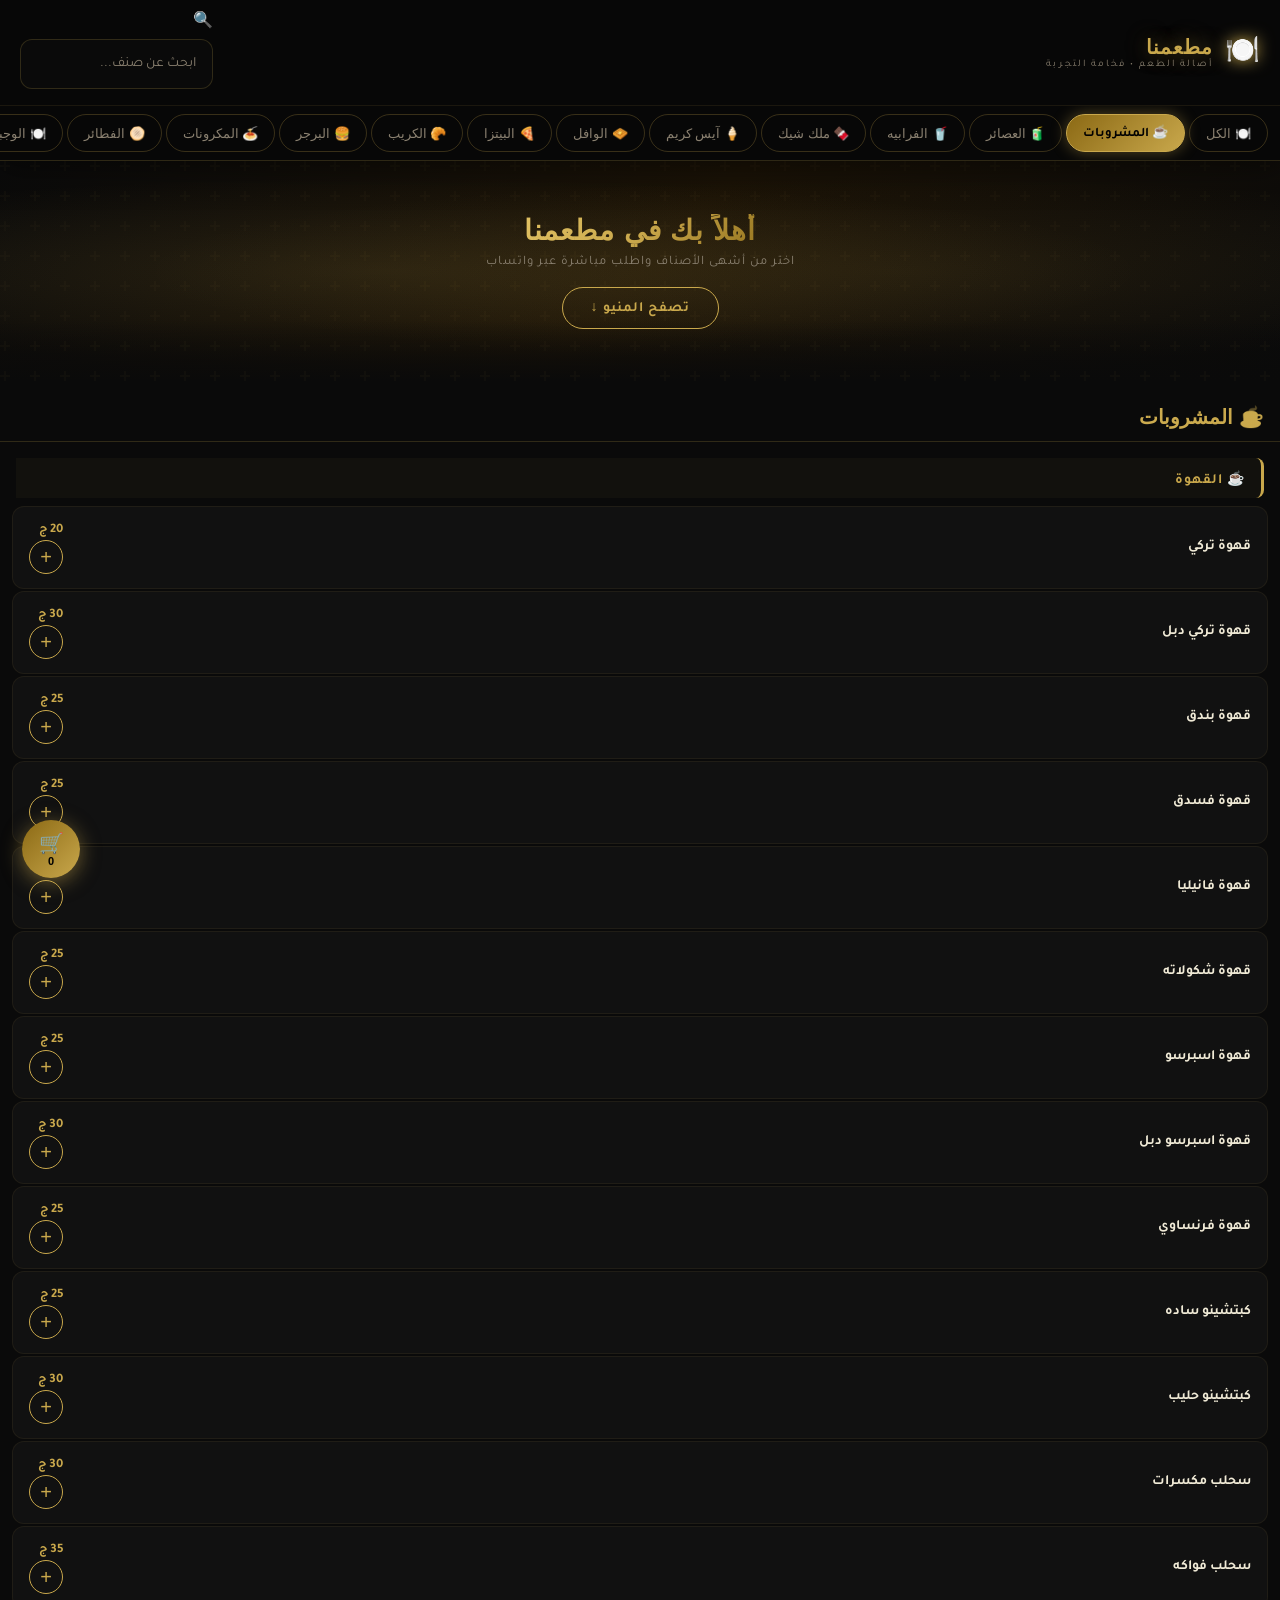
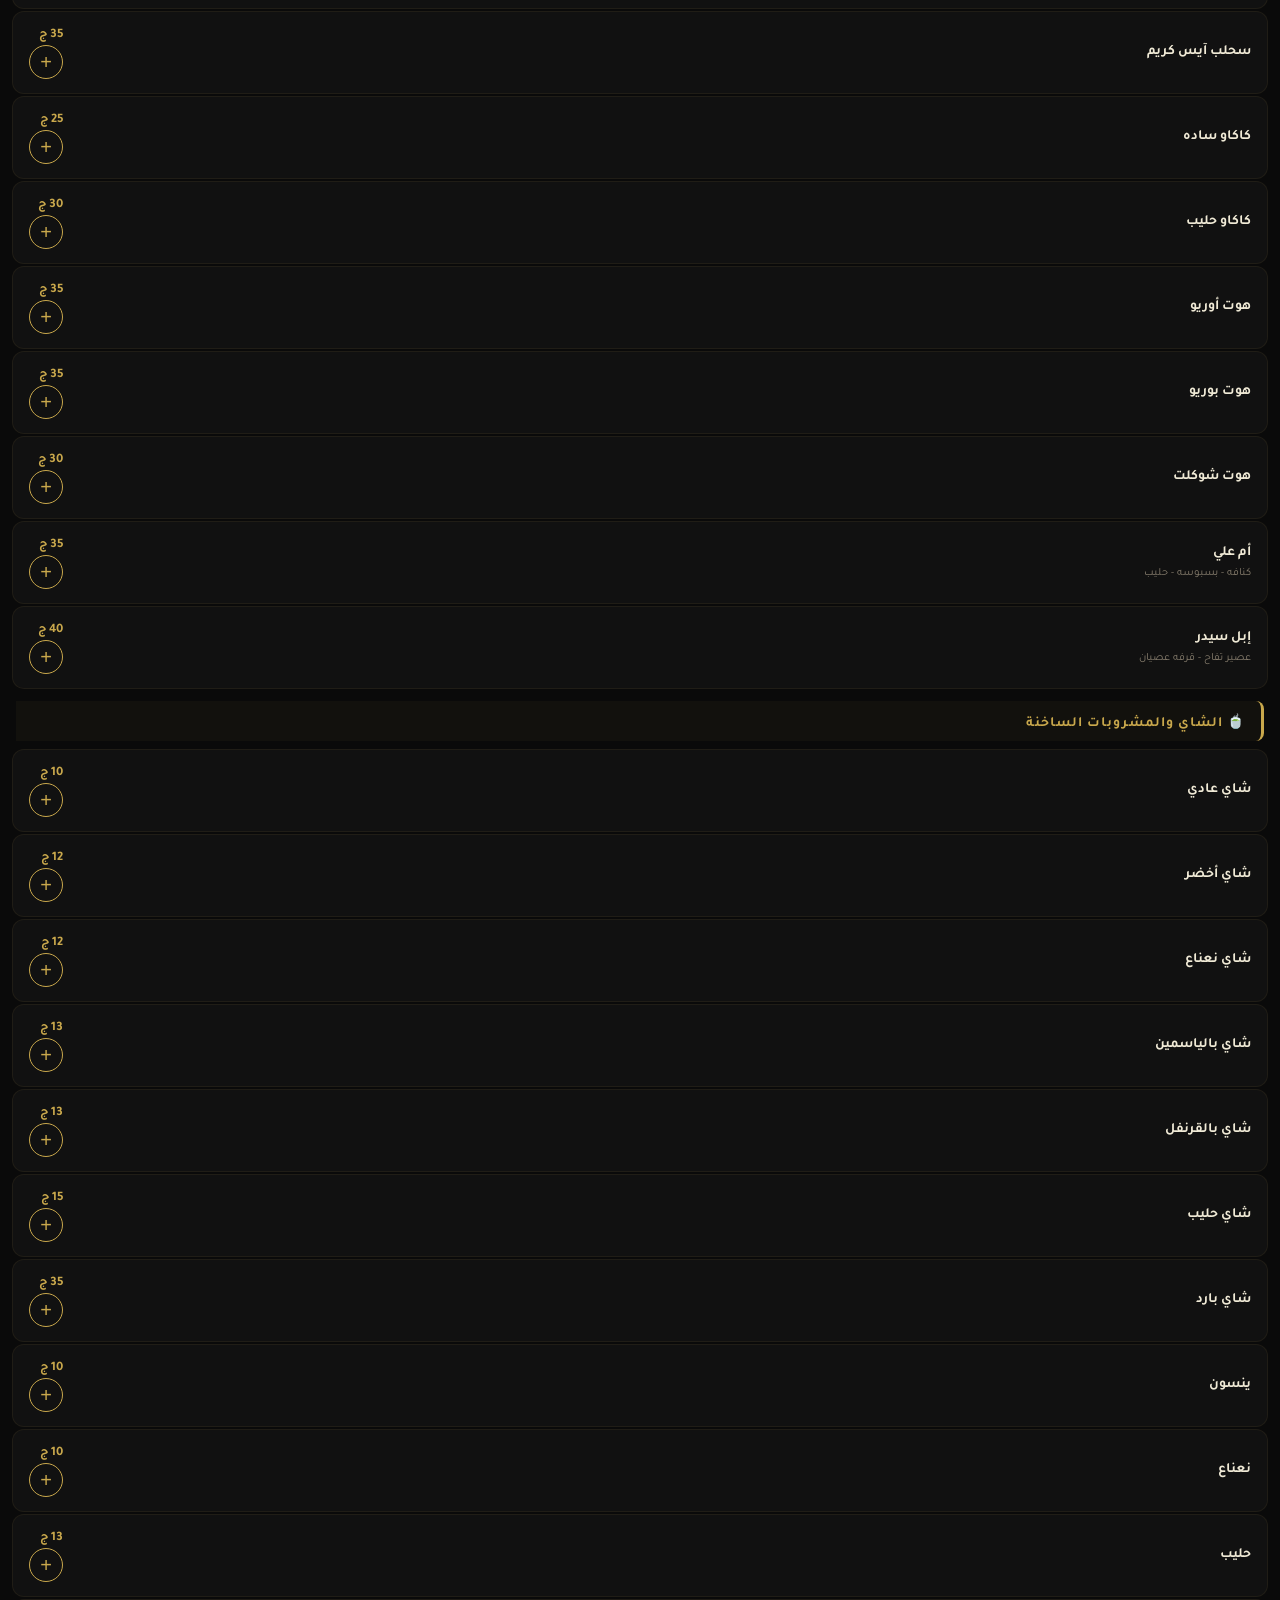
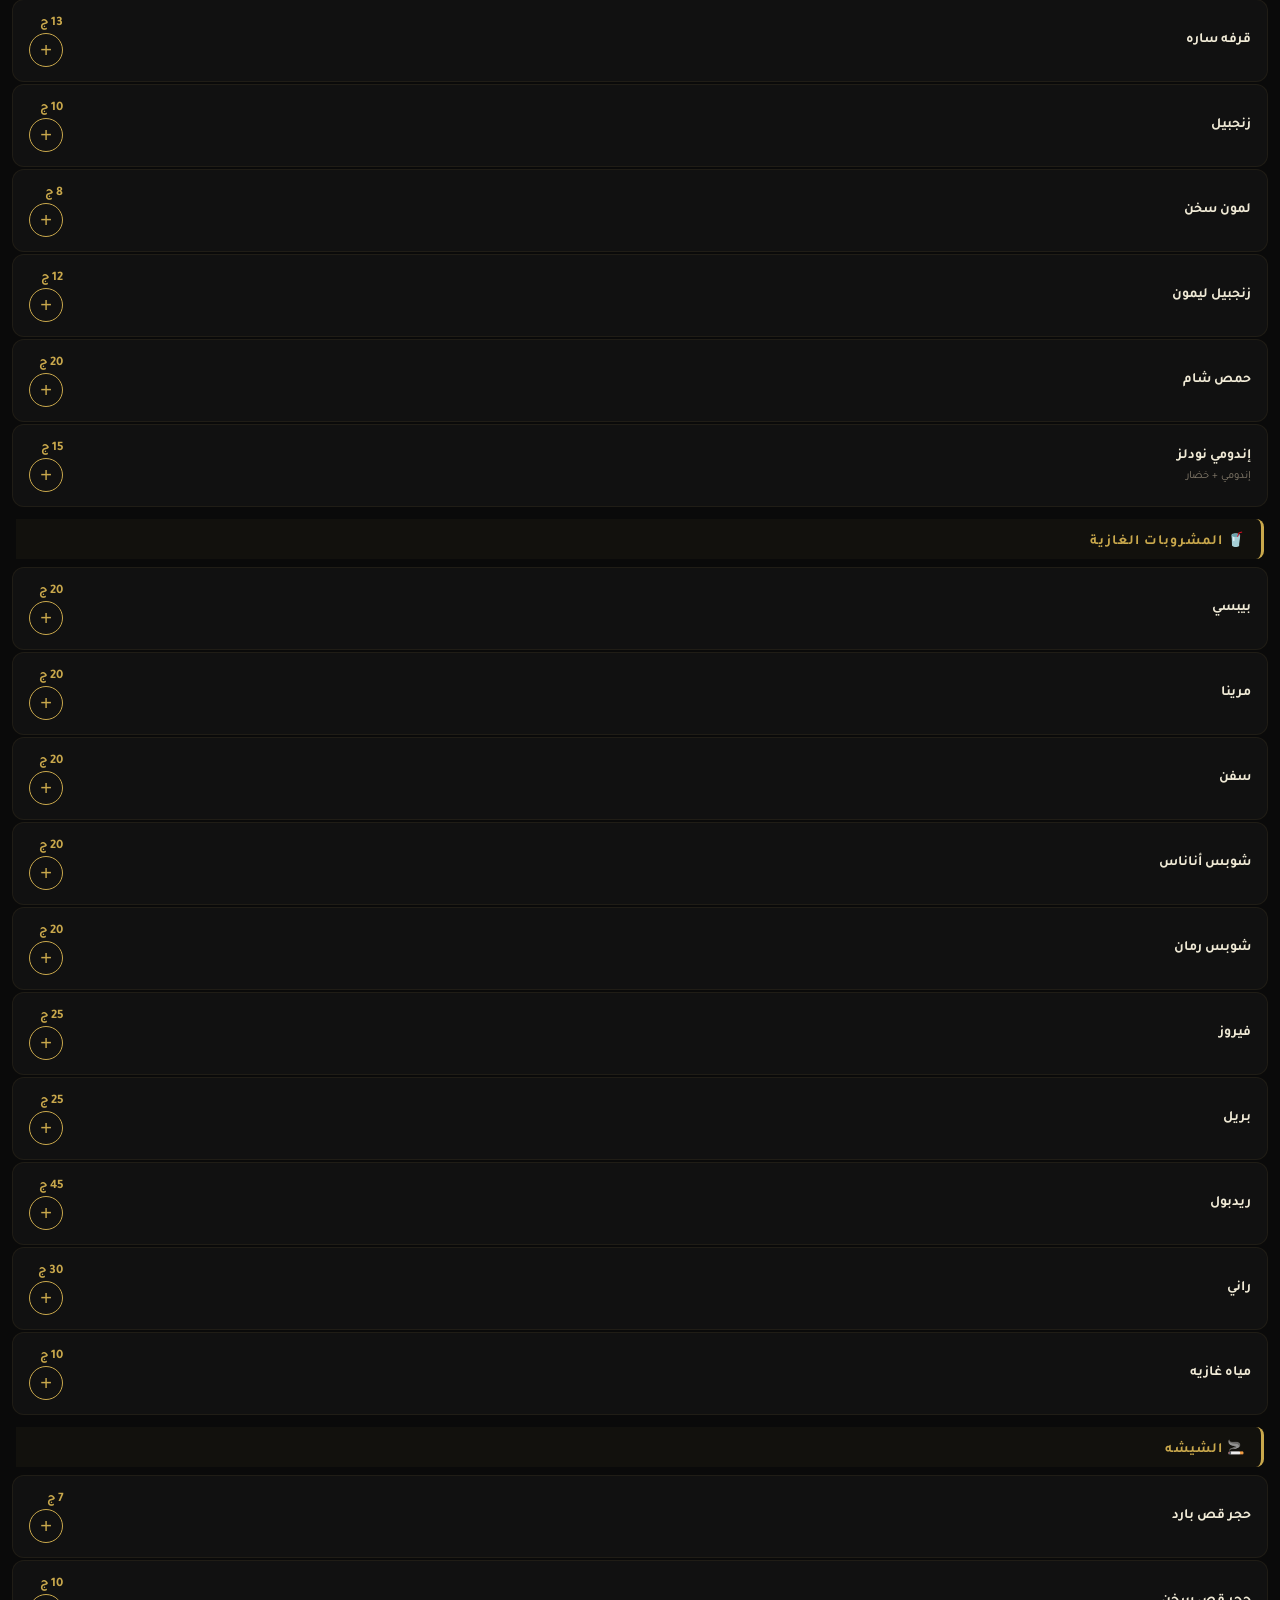
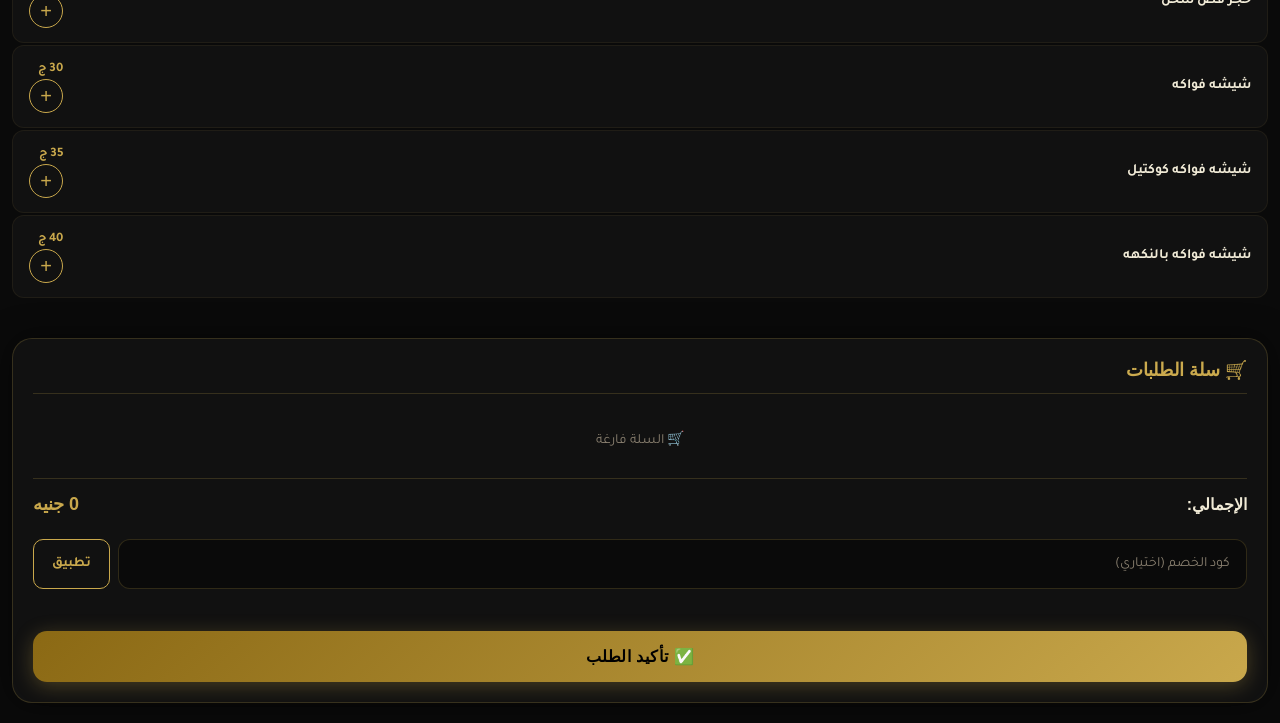
==== commit 340ab02c: "Update index.html" ====
--- a/index.html
+++ b/index.html
@@ -9,8 +9,7 @@
 </head>
 <body>
 
-<!-- HEADER -->
-<header class="header" id="header">
+<header class="header">
   <div class="header-top">
     <div class="logo-area">
       <div class="logo-icon">🍽️</div>
@@ -19,524 +18,407 @@
         <span class="logo-sub">أصالة الطعم • فخامة التجربة</span>
       </div>
     </div>
-    <button class="mobile-menu-btn" id="mobileMenuBtn" onclick="toggleMobileMenu()">
-      <span></span><span></span><span></span>
-    </button>
-  </div>
-
-  <!-- NAV CATEGORIES -->
-  <nav class="categories-nav" id="categoriesNav">
+    <div class="search-bar">
+      <span class="search-icon">🔍</span>
+      <input type="text" id="searchInput" placeholder="ابحث عن صنف..." oninput="searchItems(this.value)" autocomplete="off">
+      <button class="search-clear" id="searchClear" onclick="clearSearch()" style="display:none">✕</button>
+    </div>
+  </div>
+  <nav class="categories-nav">
     <div class="nav-scroll">
-      <button class="nav-btn active" onclick="showSection('المشروبات', this)">☕ المشروبات</button>
-      <button class="nav-btn" onclick="showSection('العصائر', this)">🧃 العصائر</button>
-      <button class="nav-btn" onclick="showSection('الفرابيه', this)">🥤 الفرابيه</button>
-      <button class="nav-btn" onclick="showSection('ملك_شيك', this)">🍫 ملك شيك</button>
-      <button class="nav-btn" onclick="showSection('الآيس_كريم', this)">🍦 آيس كريم</button>
-      <button class="nav-btn" onclick="showSection('الوافل', this)">🧇 الوافل</button>
-      <button class="nav-btn" onclick="showSection('البيتزا', this)">🍕 البيتزا</button>
-      <button class="nav-btn" onclick="showSection('الكريب', this)">🥐 الكريب</button>
-      <button class="nav-btn" onclick="showSection('البرجر', this)">🍔 البرجر</button>
-      <button class="nav-btn" onclick="showSection('المكرونات', this)">🍝 المكرونات</button>
-      <button class="nav-btn" onclick="showSection('الفطائر', this)">🫓 الفطائر</button>
-      <button class="nav-btn" onclick="showSection('الوجبات', this)">🍽️ الوجبات</button>
-      <button class="nav-btn" onclick="showSection('السوري', this)">🥙 السوري</button>
-      <button class="nav-btn" onclick="showSection('الصيامي', this)">🫕 الصيامي</button>
+      <button class="nav-btn" onclick="showAll(this)">🍽️ الكل</button>
+      <button class="nav-btn active" onclick="showSection('المشروبات',this)">☕ المشروبات</button>
+      <button class="nav-btn" onclick="showSection('العصائر',this)">🧃 العصائر</button>
+      <button class="nav-btn" onclick="showSection('الفرابيه',this)">🥤 الفرابيه</button>
+      <button class="nav-btn" onclick="showSection('ملك_شيك',this)">🍫 ملك شيك</button>
+      <button class="nav-btn" onclick="showSection('الآيس_كريم',this)">🍦 آيس كريم</button>
+      <button class="nav-btn" onclick="showSection('الوافل',this)">🧇 الوافل</button>
+      <button class="nav-btn" onclick="showSection('البيتزا',this)">🍕 البيتزا</button>
+      <button class="nav-btn" onclick="showSection('الكريب',this)">🥐 الكريب</button>
+      <button class="nav-btn" onclick="showSection('البرجر',this)">🍔 البرجر</button>
+      <button class="nav-btn" onclick="showSection('المكرونات',this)">🍝 المكرونات</button>
+      <button class="nav-btn" onclick="showSection('الفطائر',this)">🫓 الفطائر</button>
+      <button class="nav-btn" onclick="showSection('الوجبات',this)">🍽️ الوجبات</button>
+      <button class="nav-btn" onclick="showSection('السوري',this)">🥙 السوري</button>
+      <button class="nav-btn" onclick="showSection('الصيامي',this)">🫕 الصيامي</button>
     </div>
   </nav>
 </header>
 
-<!-- HERO -->
-<section class="hero">
+<div id="searchResults" class="search-results" style="display:none">
+  <div class="section-header"><h2>🔍 نتائج البحث</h2></div>
+  <div class="items-grid" id="searchGrid"></div>
+</div>
+
+<section class="hero" id="heroSection">
   <div class="hero-content">
     <h1 class="hero-title">أهلاً بك في مطعمنا</h1>
     <p class="hero-sub">اختر من أشهى الأصناف واطلب مباشرة عبر واتساب</p>
-    <button class="hero-btn" onclick="document.querySelector('.main-content').scrollIntoView({behavior:'smooth'})">
-      تصفح المنيو ↓
-    </button>
+    <button class="hero-btn" onclick="document.querySelector('.main-content').scrollIntoView({behavior:'smooth'})">تصفح المنيو ↓</button>
   </div>
   <div class="hero-overlay"></div>
 </section>
 
-<!-- MAIN CONTENT -->
-<main class="main-content">
-
-  <!-- ===== المشروبات ===== -->
-  <section class="menu-section active" id="section-المشروبات">
-    <div class="section-header">
-      <h2>☕ المشروبات الساخنة</h2>
-      <p class="section-sub">ركن القهوة</p>
-    </div>
-    <div class="subsection-title">☕ القهوة</div>
-    <div class="items-grid">
-      <div class="item-card" data-name="قهوة تركي" data-price="20">
-        <div class="item-info"><span class="item-name">قهوة تركي</span></div>
-        <div class="item-right"><span class="item-price">20 جنيه</span><button class="add-btn" onclick="addItem('قهوة تركي', 20)">+</button></div>
-      </div>
-      <div class="item-card" data-name="قهوة تركي دبل" data-price="30">
-        <div class="item-info"><span class="item-name">قهوة تركي دبل</span></div>
-        <div class="item-right"><span class="item-price">30 جنيه</span><button class="add-btn" onclick="addItem('قهوة تركي دبل', 30)">+</button></div>
-      </div>
-      <div class="item-card" data-name="قهوة بندق" data-price="25">
-        <div class="item-info"><span class="item-name">قهوة بندق</span></div>
-        <div class="item-right"><span class="item-price">25 جنيه</span><button class="add-btn" onclick="addItem('قهوة بندق', 25)">+</button></div>
-      </div>
-      <div class="item-card" data-name="قهوة فسدق" data-price="25">
-        <div class="item-info"><span class="item-name">قهوة فسدق</span></div>
-        <div class="item-right"><span class="item-price">25 جنيه</span><button class="add-btn" onclick="addItem('قهوة فسدق', 25)">+</button></div>
-      </div>
-      <div class="item-card" data-name="قهوة فانيليا" data-price="25">
-        <div class="item-info"><span class="item-name">قهوة فانيليا</span></div>
-        <div class="item-right"><span class="item-price">25 جنيه</span><button class="add-btn" onclick="addItem('قهوة فانيليا', 25)">+</button></div>
-      </div>
-      <div class="item-card" data-name="قهوة شكولاته" data-price="25">
-        <div class="item-info"><span class="item-name">قهوة شكولاته</span></div>
-        <div class="item-right"><span class="item-price">25 جنيه</span><button class="add-btn" onclick="addItem('قهوة شكولاته', 25)">+</button></div>
-      </div>
-      <div class="item-card" data-name="قهوة اسبرسو" data-price="25">
-        <div class="item-info"><span class="item-name">قهوة اسبرسو</span></div>
-        <div class="item-right"><span class="item-price">25 جنيه</span><button class="add-btn" onclick="addItem('قهوة اسبرسو', 25)">+</button></div>
-      </div>
-      <div class="item-card" data-name="قهوة اسبرسو دبل" data-price="30">
-        <div class="item-info"><span class="item-name">قهوة اسبرسو دبل</span></div>
-        <div class="item-right"><span class="item-price">30 جنيه</span><button class="add-btn" onclick="addItem('قهوة اسبرسو دبل', 30)">+</button></div>
-      </div>
-      <div class="item-card" data-name="قهوة فرنساوي" data-price="25">
-        <div class="item-info"><span class="item-name">قهوة فرنساوي</span></div>
-        <div class="item-right"><span class="item-price">25 جنيه</span><button class="add-btn" onclick="addItem('قهوة فرنساوي', 25)">+</button></div>
-      </div>
-      <div class="item-card" data-name="كبتشينو ساده" data-price="25">
-        <div class="item-info"><span class="item-name">كبتشينو ساده</span></div>
-        <div class="item-right"><span class="item-price">25 جنيه</span><button class="add-btn" onclick="addItem('كبتشينو ساده', 25)">+</button></div>
-      </div>
-      <div class="item-card" data-name="كبتشينو حليب" data-price="30">
-        <div class="item-info"><span class="item-name">كبتشينو حليب</span></div>
-        <div class="item-right"><span class="item-price">30 جنيه</span><button class="add-btn" onclick="addItem('كبتشينو حليب', 30)">+</button></div>
-      </div>
-      <div class="item-card" data-name="سحلب مكسرات" data-price="30">
-        <div class="item-info"><span class="item-name">سحلب مكسرات</span></div>
-        <div class="item-right"><span class="item-price">30 جنيه</span><button class="add-btn" onclick="addItem('سحلب مكسرات', 30)">+</button></div>
-      </div>
-      <div class="item-card" data-name="سحلب فواكه" data-price="35">
-        <div class="item-info"><span class="item-name">سحلب فواكه</span></div>
-        <div class="item-right"><span class="item-price">35 جنيه</span><button class="add-btn" onclick="addItem('سحلب فواكه', 35)">+</button></div>
-      </div>
-      <div class="item-card" data-name="سحلب آيس كريم" data-price="35">
-        <div class="item-info"><span class="item-name">سحلب آيس كريم</span></div>
-        <div class="item-right"><span class="item-price">35 جنيه</span><button class="add-btn" onclick="addItem('سحلب آيس كريم', 35)">+</button></div>
-      </div>
-      <div class="item-card" data-name="كاكاو ساده" data-price="25">
-        <div class="item-info"><span class="item-name">كاكاو ساده</span></div>
-        <div class="item-right"><span class="item-price">25 جنيه</span><button class="add-btn" onclick="addItem('كاكاو ساده', 25)">+</button></div>
-      </div>
-      <div class="item-card" data-name="كاكاو حليب" data-price="30">
-        <div class="item-info"><span class="item-name">كاكاو حليب</span></div>
-        <div class="item-right"><span class="item-price">30 جنيه</span><button class="add-btn" onclick="addItem('كاكاو حليب', 30)">+</button></div>
-      </div>
-    </div>
-
-    <div class="subsection-title">🍵 الشاي والمشروبات الساخنة</div>
-    <div class="items-grid">
-      <div class="item-card" data-name="شاي عادي" data-price="10"><div class="item-info"><span class="item-name">شاي عادي</span></div><div class="item-right"><span class="item-price">10 جنيه</span><button class="add-btn" onclick="addItem('شاي عادي', 10)">+</button></div></div>
-      <div class="item-card" data-name="شاي أخضر" data-price="12"><div class="item-info"><span class="item-name">شاي أخضر</span></div><div class="item-right"><span class="item-price">12 جنيه</span><button class="add-btn" onclick="addItem('شاي أخضر', 12)">+</button></div></div>
-      <div class="item-card" data-name="شاي فتله" data-price="12"><div class="item-info"><span class="item-name">شاي فتله</span></div><div class="item-right"><span class="item-price">12 جنيه</span><button class="add-btn" onclick="addItem('شاي فتله', 12)">+</button></div></div>
-      <div class="item-card" data-name="شاي بالياسمين" data-price="13"><div class="item-info"><span class="item-name">شاي بالياسمين</span></div><div class="item-right"><span class="item-price">13 جنيه</span><button class="add-btn" onclick="addItem('شاي بالياسمين', 13)">+</button></div></div>
-      <div class="item-card" data-name="شاي بالقرنفل" data-price="13"><div class="item-info"><span class="item-name">شاي بالقرنفل</span></div><div class="item-right"><span class="item-price">13 جنيه</span><button class="add-btn" onclick="addItem('شاي بالقرنفل', 13)">+</button></div></div>
-      <div class="item-card" data-name="شاي نعناع" data-price="12"><div class="item-info"><span class="item-name">شاي نعناع</span></div><div class="item-right"><span class="item-price">12 جنيه</span><button class="add-btn" onclick="addItem('شاي نعناع', 12)">+</button></div></div>
-      <div class="item-card" data-name="شاي بارد" data-price="35"><div class="item-info"><span class="item-name">شاي بارد</span></div><div class="item-right"><span class="item-price">35 جنيه</span><button class="add-btn" onclick="addItem('شاي بارد', 35)">+</button></div></div>
-      <div class="item-card" data-name="شاي حليب" data-price="15"><div class="item-info"><span class="item-name">شاي حليب</span></div><div class="item-right"><span class="item-price">15 جنيه</span><button class="add-btn" onclick="addItem('شاي حليب', 15)">+</button></div></div>
-      <div class="item-card" data-name="ينسون" data-price="10"><div class="item-info"><span class="item-name">ينسون</span></div><div class="item-right"><span class="item-price">10 جنيه</span><button class="add-btn" onclick="addItem('ينسون', 10)">+</button></div></div>
-      <div class="item-card" data-name="نعناع" data-price="10"><div class="item-info"><span class="item-name">نعناع</span></div><div class="item-right"><span class="item-price">10 جنيه</span><button class="add-btn" onclick="addItem('نعناع', 10)">+</button></div></div>
-      <div class="item-card" data-name="عناب سخن" data-price="10"><div class="item-info"><span class="item-name">عناب سخن</span></div><div class="item-right"><span class="item-price">10 جنيه</span><button class="add-btn" onclick="addItem('عناب سخن', 10)">+</button></div></div>
-      <div class="item-card" data-name="حليب" data-price="13"><div class="item-info"><span class="item-name">حليب</span></div><div class="item-right"><span class="item-price">13 جنيه</span><button class="add-btn" onclick="addItem('حليب', 13)">+</button></div></div>
-      <div class="item-card" data-name="حليه حليب" data-price="15"><div class="item-info"><span class="item-name">حليه حليب</span></div><div class="item-right"><span class="item-price">15 جنيه</span><button class="add-btn" onclick="addItem('حليه حليب', 15)">+</button></div></div>
-      <div class="item-card" data-name="قرفه ساره" data-price="13"><div class="item-info"><span class="item-name">قرفه ساره</span></div><div class="item-right"><span class="item-price">13 جنيه</span><button class="add-btn" onclick="addItem('قرفه ساره', 13)">+</button></div></div>
-      <div class="item-card" data-name="قرفه حليب" data-price="15"><div class="item-info"><span class="item-name">قرفه حليب</span></div><div class="item-right"><span class="item-price">15 جنيه</span><button class="add-btn" onclick="addItem('قرفه حليب', 15)">+</button></div></div>
-      <div class="item-card" data-name="قرفه بالسمسم" data-price="16"><div class="item-info"><span class="item-name">قرفه بالسمسم</span></div><div class="item-right"><span class="item-price">16 جنيه</span><button class="add-btn" onclick="addItem('قرفه بالسمسم', 16)">+</button></div></div>
-      <div class="item-card" data-name="زنجبيل" data-price="10"><div class="item-info"><span class="item-name">زنجبيل</span></div><div class="item-right"><span class="item-price">10 جنيه</span><button class="add-btn" onclick="addItem('زنجبيل', 10)">+</button></div></div>
-      <div class="item-card" data-name="كراويه" data-price="10"><div class="item-info"><span class="item-name">كراويه</span></div><div class="item-right"><span class="item-price">10 جنيه</span><button class="add-btn" onclick="addItem('كراويه', 10)">+</button></div></div>
-      <div class="item-card" data-name="لمون سخن" data-price="8"><div class="item-info"><span class="item-name">لمون سخن</span></div><div class="item-right"><span class="item-price">8 جنيه</span><button class="add-btn" onclick="addItem('لمون سخن', 8)">+</button></div></div>
-      <div class="item-card" data-name="كركديه سخن" data-price="10"><div class="item-info"><span class="item-name">كركديه سخن</span></div><div class="item-right"><span class="item-price">10 جنيه</span><button class="add-btn" onclick="addItem('كركديه سخن', 10)">+</button></div></div>
-      <div class="item-card" data-name="زنجبيل ليمون" data-price="12"><div class="item-info"><span class="item-name">زنجبيل ليمون</span></div><div class="item-right"><span class="item-price">12 جنيه</span><button class="add-btn" onclick="addItem('زنجبيل ليمون', 12)">+</button></div></div>
-      <div class="item-card" data-name="حمص شام" data-price="20"><div class="item-info"><span class="item-name">حمص شام</span></div><div class="item-right"><span class="item-price">20 جنيه</span><button class="add-btn" onclick="addItem('حمص شام', 20)">+</button></div></div>
-      <div class="item-card" data-name="إندومي + خضار نودلز" data-price="15"><div class="item-info"><span class="item-name">إندومي + خضار نودلز</span></div><div class="item-right"><span class="item-price">15 جنيه</span><button class="add-btn" onclick="addItem('إندومي + خضار نودلز', 15)">+</button></div></div>
-    </div>
-
-    <div class="subsection-title">☕ المشروبات الساخنة الأخرى</div>
-    <div class="items-grid">
-      <div class="item-card" data-name="كوفي ميكس ساده" data-price="25"><div class="item-info"><span class="item-name">كوفي ميكس ساده</span></div><div class="item-right"><span class="item-price">25 جنيه</span><button class="add-btn" onclick="addItem('كوفي ميكس ساده', 25)">+</button></div></div>
-      <div class="item-card" data-name="كوفي ميكس حليب" data-price="30"><div class="item-info"><span class="item-name">كوفي ميكس حليب</span></div><div class="item-right"><span class="item-price">30 جنيه</span><button class="add-btn" onclick="addItem('كوفي ميكس حليب', 30)">+</button></div></div>
-      <div class="item-card" data-name="نسكافيه ساده" data-price="25"><div class="item-info"><span class="item-name">نسكافيه ساده</span></div><div class="item-right"><span class="item-price">25 جنيه</span><button class="add-btn" onclick="addItem('نسكافيه ساده', 25)">+</button></div></div>
-      <div class="item-card" data-name="نسكافيه حليب" data-price="30"><div class="item-info"><span class="item-name">نسكافيه حليب</span></div><div class="item-right"><span class="item-price">30 جنيه</span><button class="add-btn" onclick="addItem('نسكافيه حليب', 30)">+</button></div></div>
-      <div class="item-card" data-name="هوت أوريو" data-price="35"><div class="item-info"><span class="item-name">هوت أوريو</span></div><div class="item-right"><span class="item-price">35 جنيه</span><button class="add-btn" onclick="addItem('هوت أوريو', 35)">+</button></div></div>
-      <div class="item-card" data-name="هوت أوريو مكسرات" data-price="30"><div class="item-info"><span class="item-name">هوت أوريو مكسرات</span></div><div class="item-right"><span class="item-price">30 جنيه</span><button class="add-btn" onclick="addItem('هوت أوريو مكسرات', 30)">+</button></div></div>
-      <div class="item-card" data-name="هوت بوريو" data-price="35"><div class="item-info"><span class="item-name">هوت بوريو</span></div><div class="item-right"><span class="item-price">35 جنيه</span><button class="add-btn" onclick="addItem('هوت بوريو', 35)">+</button></div></div>
-      <div class="item-card" data-name="هوت بوريو مكسرات" data-price="30"><div class="item-info"><span class="item-name">هوت بوريو مكسرات</span></div><div class="item-right"><span class="item-price">30 جنيه</span><button class="add-btn" onclick="addItem('هوت بوريو مكسرات', 30)">+</button></div></div>
-      <div class="item-card" data-name="بليله مكسرات" data-price="35"><div class="item-info"><span class="item-name">بليله مكسرات</span></div><div class="item-right"><span class="item-price">35 جنيه</span><button class="add-btn" onclick="addItem('بليله مكسرات', 35)">+</button></div></div>
-      <div class="item-card" data-name="هوت شوكلت" data-price="30"><div class="item-info"><span class="item-name">هوت شوكلت</span></div><div class="item-right"><span class="item-price">30 جنيه</span><button class="add-btn" onclick="addItem('هوت شوكلت', 30)">+</button></div></div>
-      <div class="item-card" data-name="أم علي" data-price="35"><div class="item-info"><span class="item-name">أم علي (كنافه - بسبوسه - حليب)</span></div><div class="item-right"><span class="item-price">35 جنيه</span><button class="add-btn" onclick="addItem('أم علي', 35)">+</button></div></div>
-      <div class="item-card" data-name="إبل سيدر" data-price="40"><div class="item-info"><span class="item-name">إبل سيدر (عصير تفاح - قرفه عصيان)</span></div><div class="item-right"><span class="item-price">40 جنيه</span><button class="add-btn" onclick="addItem('إبل سيدر', 40)">+</button></div></div>
-    </div>
-
-    <div class="subsection-title">🥤 المشروبات الغازية</div>
-    <div class="items-grid">
-      <div class="item-card" data-name="بيبسي" data-price="20"><div class="item-info"><span class="item-name">بيبسي</span></div><div class="item-right"><span class="item-price">20 جنيه</span><button class="add-btn" onclick="addItem('بيبسي', 20)">+</button></div></div>
-      <div class="item-card" data-name="مرينا" data-price="20"><div class="item-info"><span class="item-name">مرينا</span></div><div class="item-right"><span class="item-price">20 جنيه</span><button class="add-btn" onclick="addItem('مرينا', 20)">+</button></div></div>
-      <div class="item-card" data-name="سفن" data-price="20"><div class="item-info"><span class="item-name">سفن</span></div><div class="item-right"><span class="item-price">20 جنيه</span><button class="add-btn" onclick="addItem('سفن', 20)">+</button></div></div>
-      <div class="item-card" data-name="شوبس أناناس" data-price="20"><div class="item-info"><span class="item-name">شوبس أناناس</span></div><div class="item-right"><span class="item-price">20 جنيه</span><button class="add-btn" onclick="addItem('شوبس أناناس', 20)">+</button></div></div>
-      <div class="item-card" data-name="شوبس رمان" data-price="20"><div class="item-info"><span class="item-name">شوبس رمان</span></div><div class="item-right"><span class="item-price">20 جنيه</span><button class="add-btn" onclick="addItem('شوبس رمان', 20)">+</button></div></div>
-      <div class="item-card" data-name="فيروز" data-price="25"><div class="item-info"><span class="item-name">فيروز</span></div><div class="item-right"><span class="item-price">25 جنيه</span><button class="add-btn" onclick="addItem('فيروز', 25)">+</button></div></div>
-      <div class="item-card" data-name="بريل" data-price="25"><div class="item-info"><span class="item-name">بريل</span></div><div class="item-right"><span class="item-price">25 جنيه</span><button class="add-btn" onclick="addItem('بريل', 25)">+</button></div></div>
-      <div class="item-card" data-name="ريدبول" data-price="45"><div class="item-info"><span class="item-name">ريدبول</span></div><div class="item-right"><span class="item-price">45 جنيه</span><button class="add-btn" onclick="addItem('ريدبول', 45)">+</button></div></div>
-      <div class="item-card" data-name="راني" data-price="30"><div class="item-info"><span class="item-name">راني</span></div><div class="item-right"><span class="item-price">30 جنيه</span><button class="add-btn" onclick="addItem('راني', 30)">+</button></div></div>
-      <div class="item-card" data-name="مياه غازيه صغيره" data-price="10"><div class="item-info"><span class="item-name">مياه غازيه صغيره</span></div><div class="item-right"><span class="item-price">10 جنيه</span><button class="add-btn" onclick="addItem('مياه غازيه صغيره', 10)">+</button></div></div>
-    </div>
-
-    <div class="subsection-title">🚬 ركن الشيشه</div>
-    <div class="items-grid">
-      <div class="item-card" data-name="حجر قص بارد" data-price="7"><div class="item-info"><span class="item-name">حجر قص بارد</span></div><div class="item-right"><span class="item-price">7 جنيه</span><button class="add-btn" onclick="addItem('حجر قص بارد', 7)">+</button></div></div>
-      <div class="item-card" data-name="حجر قص سخن" data-price="10"><div class="item-info"><span class="item-name">حجر قص سخن</span></div><div class="item-right"><span class="item-price">10 جنيه</span><button class="add-btn" onclick="addItem('حجر قص سخن', 10)">+</button></div></div>
-      <div class="item-card" data-name="شيشه فواكه" data-price="30"><div class="item-info"><span class="item-name">شيشه فواكه (مانجو-بطيخ-فراوله-تفاح-نعناع-لمون نعناع)</span></div><div class="item-right"><span class="item-price">30 جنيه</span><button class="add-btn" onclick="addItem('شيشه فواكه', 30)">+</button></div></div>
-      <div class="item-card" data-name="شيشه فواكه كوكتيل" data-price="35"><div class="item-info"><span class="item-name">شيشه فواكه كوكتيل</span></div><div class="item-right"><span class="item-price">35 جنيه</span><button class="add-btn" onclick="addItem('شيشه فواكه كوكتيل', 35)">+</button></div></div>
-      <div class="item-card" data-name="شيشه فواكه بالنكهه" data-price="40"><div class="item-info"><span class="item-name">شيشه فواكه بالنكهه</span></div><div class="item-right"><span class="item-price">40 جنيه</span><button class="add-btn" onclick="addItem('شيشه فواكه بالنكهه', 40)">+</button></div></div>
-    </div>
-  </section>
-
-  <!-- ===== العصائر ===== -->
-  <section class="menu-section" id="section-العصائر">
-    <div class="section-header"><h2>🧃 ركن العصائر الفريش</h2></div>
-    <div class="items-grid">
-      <div class="item-card"><div class="item-info"><span class="item-name">عصير مانجو</span></div><div class="item-right"><span class="item-price">30 جنيه</span><button class="add-btn" onclick="addItem('عصير مانجو', 30)">+</button></div></div>
-      <div class="item-card"><div class="item-info"><span class="item-name">عصير مانجو بالحليب</span></div><div class="item-right"><span class="item-price">35 جنيه</span><button class="add-btn" onclick="addItem('عصير مانجو بالحليب', 35)">+</button></div></div>
-      <div class="item-card"><div class="item-info"><span class="item-name">عصير فراوله</span></div><div class="item-right"><span class="item-price">30 جنيه</span><button class="add-btn" onclick="addItem('عصير فراوله', 30)">+</button></div></div>
-      <div class="item-card"><div class="item-info"><span class="item-name">عصير فراوله بالحليب</span></div><div class="item-right"><span class="item-price">35 جنيه</span><button class="add-btn" onclick="addItem('عصير فراوله بالحليب', 35)">+</button></div></div>
-      <div class="item-card"><div class="item-info"><span class="item-name">عصير جوافه</span></div><div class="item-right"><span class="item-price">30 جنيه</span><button class="add-btn" onclick="addItem('عصير جوافه', 30)">+</button></div></div>
-      <div class="item-card"><div class="item-info"><span class="item-name">عصير جوافه بالحليب</span></div><div class="item-right"><span class="item-price">35 جنيه</span><button class="add-btn" onclick="addItem('عصير جوافه بالحليب', 35)">+</button></div></div>
-      <div class="item-card"><div class="item-info"><span class="item-name">تمر ساقع</span></div><div class="item-right"><span class="item-price">20 جنيه</span><button class="add-btn" onclick="addItem('تمر ساقع', 20)">+</button></div></div>
-      <div class="item-card"><div class="item-info"><span class="item-name">عناب موز بالحليب</span></div><div class="item-right"><span class="item-price">20 جنيه</span><button class="add-btn" onclick="addItem('عناب موز بالحليب', 20)">+</button></div></div>
-      <div class="item-card"><div class="item-info"><span class="item-name">عصير موز</span></div><div class="item-right"><span class="item-price">25 جنيه</span><button class="add-btn" onclick="addItem('عصير موز', 25)">+</button></div></div>
-      <div class="item-card"><div class="item-info"><span class="item-name">عصير بطيخ</span></div><div class="item-right"><span class="item-price">25 جنيه</span><button class="add-btn" onclick="addItem('عصير بطيخ', 25)">+</button></div></div>
-      <div class="item-card"><div class="item-info"><span class="item-name">عصير برتقال</span></div><div class="item-right"><span class="item-price">25 جنيه</span><button class="add-btn" onclick="addItem('عصير برتقال', 25)">+</button></div></div>
-      <div class="item-card"><div class="item-info"><span class="item-name">عصير ريلاكس</span></div><div class="item-right"><span class="item-price">20 جنيه</span><button class="add-btn" onclick="addItem('عصير ريلاكس', 20)">+</button></div></div>
-      <div class="item-card"><div class="item-info"><span class="item-name">عصير ليمون</span></div><div class="item-right"><span class="item-price">25 جنيه</span><button class="add-btn" onclick="addItem('عصير ليمون', 25)">+</button></div></div>
-      <div class="item-card"><div class="item-info"><span class="item-name">عصير ليمون نعناع</span></div><div class="item-right"><span class="item-price">25 جنيه</span><button class="add-btn" onclick="addItem('عصير ليمون نعناع', 25)">+</button></div></div>
-      <div class="item-card"><div class="item-info"><span class="item-name">عصير مانجو-فراوله-موز</span></div><div class="item-right"><span class="item-price">35 جنيه</span><button class="add-btn" onclick="addItem('عصير مانجو-فراوله-موز', 35)">+</button></div></div>
-      <div class="item-card"><div class="item-info"><span class="item-name">عصير مانجو-جوافه-موز</span></div><div class="item-right"><span class="item-price">35 جنيه</span><button class="add-btn" onclick="addItem('عصير مانجو-جوافه-موز', 35)">+</button></div></div>
-    </div>
-    <div class="subsection-title">🫙 زباري وكوكتيلات</div>
-    <div class="items-grid">
-      <div class="item-card"><div class="item-info"><span class="item-name">زباري فواكه خلاط</span></div><div class="item-right"><span class="item-price">25 جنيه</span><button class="add-btn" onclick="addItem('زباري فواكه خلاط', 25)">+</button></div></div>
-      <div class="item-card"><div class="item-info"><span class="item-name">زباري مانجو</span></div><div class="item-right"><span class="item-price">25 جنيه</span><button class="add-btn" onclick="addItem('زباري مانجو', 25)">+</button></div></div>
-      <div class="item-card"><div class="item-info"><span class="item-name">زباري فراوله</span></div><div class="item-right"><span class="item-price">25 جنيه</span><button class="add-btn" onclick="addItem('زباري فراوله', 25)">+</button></div></div>
-      <div class="item-card"><div class="item-info"><span class="item-name">زباري جوافه</span></div><div class="item-right"><span class="item-price">25 جنيه</span><button class="add-btn" onclick="addItem('زباري جوافه', 25)">+</button></div></div>
-      <div class="item-card"><div class="item-info"><span class="item-name">زباري عسل</span></div><div class="item-right"><span class="item-price">25 جنيه</span><button class="add-btn" onclick="addItem('زباري عسل', 25)">+</button></div></div>
-      <div class="item-card"><div class="item-info"><span class="item-name">زباري موز</span></div><div class="item-right"><span class="item-price">25 جنيه</span><button class="add-btn" onclick="addItem('زباري موز', 25)">+</button></div></div>
-      <div class="item-card"><div class="item-info"><span class="item-name">زباري كيوي</span></div><div class="item-right"><span class="item-price">30 جنيه</span><button class="add-btn" onclick="addItem('زباري كيوي', 30)">+</button></div></div>
-      <div class="item-card"><div class="item-info"><span class="item-name">آيس بوريو</span></div><div class="item-right"><span class="item-price">30 جنيه</span><button class="add-btn" onclick="addItem('آيس بوريو', 30)">+</button></div></div>
-      <div class="item-card"><div class="item-info"><span class="item-name">آيس أوريو</span></div><div class="item-right"><span class="item-price">30 جنيه</span><button class="add-btn" onclick="addItem('آيس أوريو', 30)">+</button></div></div>
-      <div class="item-card"><div class="item-info"><span class="item-name">كوكتيل</span></div><div class="item-right"><span class="item-price">35 جنيه</span><button class="add-btn" onclick="addItem('كوكتيل', 35)">+</button></div></div>
-      <div class="item-card"><div class="item-info"><span class="item-name">قمبله تيتو</span></div><div class="item-right"><span class="item-price">50 جنيه</span><button class="add-btn" onclick="addItem('قمبله تيتو', 50)">+</button></div></div>
-    </div>
-  </section>
-
-  <!-- ===== الفرابيه ===== -->
-  <section class="menu-section" id="section-الفرابيه">
-    <div class="section-header"><h2>🥤 ركن الفرابيه</h2></div>
-    <div class="items-grid">
-      <div class="item-card"><div class="item-info"><span class="item-name">فرابيه كلاسيك</span></div><div class="item-right"><span class="item-price">35 جنيه</span><button class="add-btn" onclick="addItem('فرابيه كلاسيك', 35)">+</button></div></div>
-      <div class="item-card"><div class="item-info"><span class="item-name">فرابيه كراميل</span></div><div class="item-right"><span class="item-price">40 جنيه</span><button class="add-btn" onclick="addItem('فرابيه كراميل', 40)">+</button></div></div>
-      <div class="item-card"><div class="item-info"><span class="item-name">فرابيه لوتس</span></div><div class="item-right"><span class="item-price">45 جنيه</span><button class="add-btn" onclick="addItem('فرابيه لوتس', 45)">+</button></div></div>
-      <div class="item-card"><div class="item-info"><span class="item-name">فرابيه بندق</span></div><div class="item-right"><span class="item-price">40 جنيه</span><button class="add-btn" onclick="addItem('فرابيه بندق', 40)">+</button></div></div>
-      <div class="item-card"><div class="item-info"><span class="item-name">فرابتشينو</span></div><div class="item-right"><span class="item-price">50 جنيه</span><button class="add-btn" onclick="addItem('فرابتشينو', 50)">+</button></div></div>
-      <div class="item-card"><div class="item-info"><span class="item-name">فرابيه كراميل (2)</span></div><div class="item-right"><span class="item-price">55 جنيه</span><button class="add-btn" onclick="addItem('فرابيه كراميل (2)', 55)">+</button></div></div>
-      <div class="item-card"><div class="item-info"><span class="item-name">فرابيه شوكليت</span></div><div class="item-right"><span class="item-price">50 جنيه</span><button class="add-btn" onclick="addItem('فرابيه شوكليت', 50)">+</button></div></div>
-      <div class="item-card"><div class="item-info"><span class="item-name">فرابيه فانيليا</span></div><div class="item-right"><span class="item-price">50 جنيه</span><button class="add-btn" onclick="addItem('فرابيه فانيليا', 50)">+</button></div></div>
-    </div>
-  </section>
-
-  <!-- ===== ملك شيك ===== -->
-  <section class="menu-section" id="section-ملك_شيك">
-    <div class="section-header"><h2>🍫 ركن ملك اتشيك</h2></div>
-    <div class="items-grid">
-      <div class="item-card"><div class="item-info"><span class="item-name">ميلك شيك فراوله</span></div><div class="item-right"><span class="item-price">35 جنيه</span><button class="add-btn" onclick="addItem('ميلك شيك فراوله', 35)">+</button></div></div>
-      <div class="item-card"><div class="item-info"><span class="item-name">ميلك شيك مانجو</span></div><div class="item-right"><span class="item-price">35 جنيه</span><button class="add-btn" onclick="addItem('ميلك شيك مانجو', 35)">+</button></div></div>
-      <div class="item-card"><div class="item-info"><span class="item-name">ميلك شيك فانليا</span></div><div class="item-right"><span class="item-price">35 جنيه</span><button class="add-btn" onclick="addItem('ميلك شيك فانليا', 35)">+</button></div></div>
-      <div class="item-card"><div class="item-info"><span class="item-name">ميلك شيك شكولاته</span></div><div class="item-right"><span class="item-price">35 جنيه</span><button class="add-btn" onclick="addItem('ميلك شيك شكولاته', 35)">+</button></div></div>
-      <div class="item-card"><div class="item-info"><span class="item-name">ميلك شيك كارمل</span></div><div class="item-right"><span class="item-price">35 جنيه</span><button class="add-btn" onclick="addItem('ميلك شيك كارمل', 35)">+</button></div></div>
-      <div class="item-card"><div class="item-info"><span class="item-name">ميلك شيك أوريو</span></div><div class="item-right"><span class="item-price">35 جنيه</span><button class="add-btn" onclick="addItem('ميلك شيك أوريو', 35)">+</button></div></div>
-      <div class="item-card"><div class="item-info"><span class="item-name">ميلك شيك بوريو</span></div><div class="item-right"><span class="item-price">35 جنيه</span><button class="add-btn" onclick="addItem('ميلك شيك بوريو', 35)">+</button></div></div>
-      <div class="item-card"><div class="item-info"><span class="item-name">ميلك شيك نوتيلا</span></div><div class="item-right"><span class="item-price">35 جنيه</span><button class="add-btn" onclick="addItem('ميلك شيك نوتيلا', 35)">+</button></div></div>
-      <div class="item-card"><div class="item-info"><span class="item-name">ميلك شيك كيت كات</span></div><div class="item-right"><span class="item-price">40 جنيه</span><button class="add-btn" onclick="addItem('ميلك شيك كيت كات', 40)">+</button></div></div>
-      <div class="item-card"><div class="item-info"><span class="item-name">ميلك شيك لوتس</span></div><div class="item-right"><span class="item-price">60 جنيه</span><button class="add-btn" onclick="addItem('ميلك شيك لوتس', 60)">+</button></div></div>
-      <div class="item-card"><div class="item-info"><span class="item-name">ميلك شيك تشيز لوتس</span></div><div class="item-right"><span class="item-price">40 جنيه</span><button class="add-btn" onclick="addItem('ميلك شيك تشيز لوتس', 40)">+</button></div></div>
-      <div class="item-card"><div class="item-info"><span class="item-name">ميلك شيك بلوبيري</span></div><div class="item-right"><span class="item-price">45 جنيه</span><button class="add-btn" onclick="addItem('ميلك شيك بلوبيري', 45)">+</button></div></div>
-      <div class="item-card"><div class="item-info"><span class="item-name">ميلك شيك خوخ</span></div><div class="item-right"><span class="item-price">40 جنيه</span><button class="add-btn" onclick="addItem('ميلك شيك خوخ', 40)">+</button></div></div>
-      <div class="item-card"><div class="item-info"><span class="item-name">ميلك شيك كيوي</span></div><div class="item-right"><span class="item-price">40 جنيه</span><button class="add-btn" onclick="addItem('ميلك شيك كيوي', 40)">+</button></div></div>
-      <div class="item-card"><div class="item-info"><span class="item-name">ميلك شيك تويكيز</span></div><div class="item-right"><span class="item-price">45 جنيه</span><button class="add-btn" onclick="addItem('ميلك شيك تويكيز', 45)">+</button></div></div>
-      <div class="item-card"><div class="item-info"><span class="item-name">ميلك شيك هوهوز</span></div><div class="item-right"><span class="item-price">50 جنيه</span><button class="add-btn" onclick="addItem('ميلك شيك هوهوز', 50)">+</button></div></div>
-      <div class="item-card"><div class="item-info"><span class="item-name">ميلك شيك ميكس هوهوز</span></div><div class="item-right"><span class="item-price">55 جنيه</span><button class="add-btn" onclick="addItem('ميلك شيك ميكس هوهوز', 55)">+</button></div></div>
-    </div>
-  </section>
-
-  <!-- ===== آيس كريم ===== -->
-  <section class="menu-section" id="section-الآيس_كريم">
-    <div class="section-header"><h2>🍦 ركن الآيس كريم</h2></div>
-    <div class="items-grid">
-      <div class="item-card"><div class="item-info"><span class="item-name">آيس كريم 2 بولا</span></div><div class="item-right"><span class="item-price">20 جنيه</span><button class="add-btn" onclick="addItem('آيس كريم 2 بولا', 20)">+</button></div></div>
-      <div class="item-card"><div class="item-info"><span class="item-name">آيس كريم 2 بولا مكسرات</span></div><div class="item-right"><span class="item-price">25 جنيه</span><button class="add-btn" onclick="addItem('آيس كريم 2 بولا مكسرات', 25)">+</button></div></div>
-      <div class="item-card"><div class="item-info"><span class="item-name">آيس كريم 3 بولا</span></div><div class="item-right"><span class="item-price">30 جنيه</span><button class="add-btn" onclick="addItem('آيس كريم 3 بولا', 30)">+</button></div></div>
-      <div class="item-card"><div class="item-info"><span class="item-name">آيس كريم 3 بولا مكسرات</span></div><div class="item-right"><span class="item-price">35 جنيه</span><button class="add-btn" onclick="addItem('آيس كريم 3 بولا مكسرات', 35)">+</button></div></div>
-      <div class="item-card"><div class="item-info"><span class="item-name">آيس كريم فواكه (تفاح-موز)</span></div><div class="item-right"><span class="item-price">40 جنيه</span><button class="add-btn" onclick="addItem('آيس كريم فواكه', 40)">+</button></div></div>
-      <div class="item-card"><div class="item-info"><span class="item-name">آيس كريم حسب الطلب (مانجو-فراوله-أوريو-شكولاته-فانيليا-فسق)</span></div><div class="item-right"><span class="item-price">حسب الطلب</span><button class="add-btn" onclick="addItem('آيس كريم حسب الطلب', 0)">+</button></div></div>
-    </div>
-  </section>
-
-  <!-- ===== الوافل ===== -->
-  <section class="menu-section" id="section-الوافل">
-    <div class="section-header"><h2>🧇 ركن الوافل</h2></div>
-    <div class="items-grid">
-      <div class="item-card"><div class="item-info"><span class="item-name">وافل نوتيلا</span></div><div class="item-right"><span class="item-price">50 جنيه</span><button class="add-btn" onclick="addItem('وافل نوتيلا', 50)">+</button></div></div>
-      <div class="item-card"><div class="item-info"><span class="item-name">وافل ميكس شكولاته (وايت-نوتيلا-لوتس)</span></div><div class="item-right"><span class="item-price">60 جنيه</span><button class="add-btn" onclick="addItem('وافل ميكس شكولاته', 60)">+</button></div></div>
-      <div class="item-card"><div class="item-info"><span class="item-name">وافل أوريو</span></div><div class="item-right"><span class="item-price">60 جنيه</span><button class="add-btn" onclick="addItem('وافل أوريو', 60)">+</button></div></div>
-      <div class="item-card"><div class="item-info"><span class="item-name">وافل عسل</span></div><div class="item-right"><span class="item-price">50 جنيه</span><button class="add-btn" onclick="addItem('وافل عسل', 50)">+</button></div></div>
-      <div class="item-card"><div class="item-info"><span class="item-name">وافل مكسرات عسل</span></div><div class="item-right"><span class="item-price">55 جنيه</span><button class="add-btn" onclick="addItem('وافل مكسرات عسل', 55)">+</button></div></div>
-      <div class="item-card"><div class="item-info"><span class="item-name">وافل فواكه</span></div><div class="item-right"><span class="item-price">50 جنيه</span><button class="add-btn" onclick="addItem('وافل فواكه', 50)">+</button></div></div>
-      <div class="item-card"><div class="item-info"><span class="item-name">وافل جلاكسي</span></div><div class="item-right"><span class="item-price">55 جنيه</span><button class="add-btn" onclick="addItem('وافل جلاكسي', 55)">+</button></div></div>
-      <div class="item-card"><div class="item-info"><span class="item-name">وافل كيت كات</span></div><div class="item-right"><span class="item-price">60 جنيه</span><button class="add-btn" onclick="addItem('وافل كيت كات', 60)">+</button></div></div>
-      <div class="item-card"><div class="item-info"><span class="item-name">وافل فروت آيس</span></div><div class="item-right"><span class="item-price">65 جنيه</span><button class="add-btn" onclick="addItem('وافل فروت آيس', 65)">+</button></div></div>
-      <div class="item-card"><div class="item-info"><span class="item-name">وافل فروت</span></div><div class="item-right"><span class="item-price">60 جنيه</span><button class="add-btn" onclick="addItem('وافل فروت', 60)">+</button></div></div>
-      <div class="item-card"><div class="item-info"><span class="item-name">وافل فسدق</span></div><div class="item-right"><span class="item-price">65 جنيه</span><button class="add-btn" onclick="addItem('وافل فسدق', 65)">+</button></div></div>
-      <div class="item-card"><div class="item-info"><span class="item-name">وافل لوتس</span></div><div class="item-right"><span class="item-price">60 جنيه</span><button class="add-btn" onclick="addItem('وافل لوتس', 60)">+</button></div></div>
-    </div>
-  </section>
-
-  <!-- ===== البيتزا ===== -->
-  <section class="menu-section" id="section-البيتزا">
-    <div class="section-header"><h2>🍕 ركن البيتزا الإيطالي</h2><p class="section-sub">وسط / كبير / عائلي</p></div>
-    <div class="items-grid">
-      <div class="item-card"><div class="item-info"><span class="item-name">بيتزا مارجريتا</span><span class="item-desc">صوص بيتزا + طماطم + فلفل + زيتون</span></div><div class="item-right"><span class="item-price">75/85/105</span><button class="add-btn" onclick="addItem('بيتزا مارجريتا', 75)">+</button></div></div>
-      <div class="item-card"><div class="item-info"><span class="item-name">بيتزا جبن</span><span class="item-desc">صوص بيتزا + طماطم + جبن</span></div><div class="item-right"><span class="item-price">85/95/110</span><button class="add-btn" onclick="addItem('بيتزا جبن', 85)">+</button></div></div>
-      <div class="item-card"><div class="item-info"><span class="item-name">بيتزا عشاق جبن</span><span class="item-desc">موتزاريلا + شيدر + صوص بيتزا</span></div><div class="item-right"><span class="item-price">85/95/120</span><button class="add-btn" onclick="addItem('بيتزا عشاق جبن', 85)">+</button></div></div>
-      <div class="item-card"><div class="item-info"><span class="item-name">بيتزا لحمه مفرومه</span><span class="item-desc">كيرو رومي</span></div><div class="item-right"><span class="item-price">80/90/110</span><button class="add-btn" onclick="addItem('بيتزا لحمه مفرومه', 80)">+</button></div></div>
-      <div class="item-card"><div class="item-info"><span class="item-name">بيتزا هموت روج</span></div><div class="item-right"><span class="item-price">80/90/120</span><button class="add-btn" onclick="addItem('بيتزا هموت روج', 80)">+</button></div></div>
-      <div class="item-card"><div class="item-info"><span class="item-name">بيتزا بسطرمه</span></div><div class="item-right"><span class="item-price">80/90/110</span><button class="add-btn" onclick="addItem('بيتزا بسطرمه', 80)">+</button></div></div>
-      <div class="item-card"><div class="item-info"><span class="item-name">بيتزا سجق شرقي</span></div><div class="item-right"><span class="item-price">90/100/120</span><button class="add-btn" onclick="addItem('بيتزا سجق شرقي', 90)">+</button></div></div>
-      <div class="item-card"><div class="item-info"><span class="item-name">بيتزا شاورما فراخ</span></div><div class="item-right"><span class="item-price">100/110/130</span><button class="add-btn" onclick="addItem('بيتزا شاورما فراخ', 100)">+</button></div></div>
-      <div class="item-card"><div class="item-info"><span class="item-name">بيتزا تشيكن رانش</span><span class="item-desc">شاورما + صوص رانش + خضراوات + موتزاريلا</span></div><div class="item-right"><span class="item-price">100/110/130</span><button class="add-btn" onclick="addItem('بيتزا تشيكن رانش', 100)">+</button></div></div>
-      <div class="item-card"><div class="item-info"><span class="item-name">بيتزا رانش كرانش</span></div><div class="item-right"><span class="item-price">95/105/120</span><button class="add-btn" onclick="addItem('بيتزا رانش كرانش', 95)">+</button></div></div>
-      <div class="item-card"><div class="item-info"><span class="item-name">بيتزا تشيكن باربكيو</span><span class="item-desc">صوص باربكيو + رجاجه مقليه</span></div><div class="item-right"><span class="item-price">100/110/120</span><button class="add-btn" onclick="addItem('بيتزا تشيكن باربكيو', 100)">+</button></div></div>
-      <div class="item-card"><div class="item-info"><span class="item-name">بيتزا سوبر سوبريم</span><span class="item-desc">مفروم + سوسيس + مشروم</span></div><div class="item-right"><span class="item-price">100/110/120</span><button class="add-btn" onclick="addItem('بيتزا سوبر سوبريم', 100)">+</button></div></div>
-      <div class="item-card"><div class="item-info"><span class="item-name">بيتزا ميكس بجاج</span></div><div class="item-right"><span class="item-price">90/105/120</span><button class="add-btn" onclick="addItem('بيتزا ميكس بجاج', 90)">+</button></div></div>
-      <div class="item-card"><div class="item-info"><span class="item-name">بيتزا تونه قطع</span></div><div class="item-right"><span class="item-price">90/120/150</span><button class="add-btn" onclick="addItem('بيتزا تونه قطع', 90)">+</button></div></div>
-      <div class="item-card"><div class="item-info"><span class="item-name">بيتزا سلامي</span></div><div class="item-right"><span class="item-price">100/110/130</span><button class="add-btn" onclick="addItem('بيتزا سلامي', 100)">+</button></div></div>
-      <div class="item-card"><div class="item-info"><span class="item-name">بيتزا ميكس لحوم</span></div><div class="item-right"><span class="item-price">105/120/150</span><button class="add-btn" onclick="addItem('بيتزا ميكس لحوم', 105)">+</button></div></div>
-      <div class="item-card"><div class="item-info"><span class="item-name">بيتزا تيتو أربع أصناف</span></div><div class="item-right"><span class="item-price">حسب الاختيار</span><button class="add-btn" onclick="addItem('بيتزا تيتو أربع أصناف', 0)">+</button></div></div>
-      <div class="item-card"><div class="item-info"><span class="item-name">حشو أطراف</span></div><div class="item-right"><span class="item-price">20/30</span><button class="add-btn" onclick="addItem('حشو أطراف', 20)">+</button></div></div>
-    </div>
-  </section>
-
-  <!-- ===== الكريب ===== -->
-  <section class="menu-section" id="section-الكريب">
-    <div class="section-header"><h2>🥐 ركن الكريب</h2></div>
-    <div class="items-grid">
-      <div class="item-card"><div class="item-info"><span class="item-name">كريب بطاطس</span></div><div class="item-right"><span class="item-price">50 جنيه</span><button class="add-btn" onclick="addItem('كريب بطاطس', 50)">+</button></div></div>
-      <div class="item-card"><div class="item-info"><span class="item-name">كريب بانيه</span></div><div class="item-right"><span class="item-price">65 جنيه</span><button class="add-btn" onclick="addItem('كريب بانيه', 65)">+</button></div></div>
-      <div class="item-card"><div class="item-info"><span class="item-name">كريب بانيه بطاطس</span></div><div class="item-right"><span class="item-price">70 جنيه</span><button class="add-btn" onclick="addItem('كريب بانيه بطاطس', 70)">+</button></div></div>
-      <div class="item-card"><div class="item-info"><span class="item-name">كريب استربس فريش</span></div><div class="item-right"><span class="item-price">85 جنيه</span><button class="add-btn" onclick="addItem('كريب استربس فريش', 85)">+</button></div></div>
-      <div class="item-card"><div class="item-info"><span class="item-name">كريب زنجر حار فريش</span></div><div class="item-right"><span class="item-price">85 جنيه</span><button class="add-btn" onclick="addItem('كريب زنجر حار فريش', 85)">+</button></div></div>
-      <div class="item-card"><div class="item-info"><span class="item-name">كريب شاورما رجاج</span></div><div class="item-right"><span class="item-price">75 جنيه</span><button class="add-btn" onclick="addItem('كريب شاورما رجاج', 75)">+</button></div></div>
-      <div class="item-card"><div class="item-info"><span class="item-name">كريب لحمه مفروم</span></div><div class="item-right"><span class="item-price">75 جنيه</span><button class="add-btn" onclick="addItem('كريب لحمه مفروم', 75)">+</button></div></div>
-      <div class="item-card"><div class="item-info"><span class="item-name">كريب سجق شرقي</span></div><div class="item-right"><span class="item-price">70 جنيه</span><button class="add-btn" onclick="addItem('كريب سجق شرقي', 70)">+</button></div></div>
-      <div class="item-card"><div class="item-info"><span class="item-name">كريب برجر فريش</span></div><div class="item-right"><span class="item-price">80 جنيه</span><button class="add-btn" onclick="addItem('كريب برجر فريش', 80)">+</button></div></div>
-      <div class="item-card"><div class="item-info"><span class="item-name">كريب سوبر كرانشي</span></div><div class="item-right"><span class="item-price">90 جنيه</span><button class="add-btn" onclick="addItem('كريب سوبر كرانشي', 90)">+</button></div></div>
-      <div class="item-card"><div class="item-info"><span class="item-name">كريب العملاق</span><span class="item-desc">بانيه + سجق + استربس</span></div><div class="item-right"><span class="item-price">100 جنيه</span><button class="add-btn" onclick="addItem('كريب العملاق', 100)">+</button></div></div>
-      <div class="item-card"><div class="item-info"><span class="item-name">كريب بور جميم</span><span class="item-desc">شاورما + مفروم + زنجر</span></div><div class="item-right"><span class="item-price">100 جنيه</span><button class="add-btn" onclick="addItem('كريب بور جميم', 100)">+</button></div></div>
-    </div>
-  </section>
-
-  <!-- ===== البرجر ===== -->
-  <section class="menu-section" id="section-البرجر">
-    <div class="section-header"><h2>🍔 ركن البرجر</h2></div>
-    <div class="items-grid">
-      <div class="item-card"><div class="item-info"><span class="item-name">برجر عادي</span><span class="item-desc">قطع برجر + خس + صوص برجر + طماطم + خيار + بطاطس</span></div><div class="item-right"><span class="item-price">75 جنيه</span><button class="add-btn" onclick="addItem('برجر عادي', 75)">+</button></div></div>
-      <div class="item-card"><div class="item-info"><span class="item-name">برجر دبل</span><span class="item-desc">2 قطع برجر + خس + صوص + طماطم + خيار + بطاطس</span></div><div class="item-right"><span class="item-price">110 جنيه</span><button class="add-btn" onclick="addItem('برجر دبل', 110)">+</button></div></div>
-      <div class="item-card"><div class="item-info"><span class="item-name">برجر شيدر</span><span class="item-desc">شيدر + موتزاريلا + خس + صوص + طماطم + خيار + بطاطس</span></div><div class="item-right"><span class="item-price">90 جنيه</span><button class="add-btn" onclick="addItem('برجر شيدر', 90)">+</button></div></div>
-    </div>
-  </section>
-
-  <!-- ===== المكرونات ===== -->
-  <section class="menu-section" id="section-المكرونات">
-    <div class="section-header"><h2>🍝 ركن المكرونات</h2></div>
-    <div class="subsection-title">🤍 صوص أبيض (وسط/كبير)</div>
-    <div class="items-grid">
-      <div class="item-card"><div class="item-info"><span class="item-name">نجرسكو أبيض</span></div><div class="item-right"><span class="item-price">60/80 جنيه</span><button class="add-btn" onclick="addItem('نجرسكو أبيض', 60)">+</button></div></div>
-      <div class="item-card"><div class="item-info"><span class="item-name">لحمه مفروم أبيض</span></div><div class="item-right"><span class="item-price">50/70 جنيه</span><button class="add-btn" onclick="addItem('لحمه مفروم أبيض', 50)">+</button></div></div>
-      <div class="item-card"><div class="item-info"><span class="item-name">سجق شرقي أبيض</span></div><div class="item-right"><span class="item-price">50/65 جنيه</span><button class="add-btn" onclick="addItem('سجق شرقي أبيض', 50)">+</button></div></div>
-      <div class="item-card"><div class="item-info"><span class="item-name">شاورما أبيض</span></div><div class="item-right"><span class="item-price">55/75 جنيه</span><button class="add-btn" onclick="addItem('شاورما أبيض', 55)">+</button></div></div>
-      <div class="item-card"><div class="item-info"><span class="item-name">عشاق جبن أبيض</span></div><div class="item-right"><span class="item-price">50/70 جنيه</span><button class="add-btn" onclick="addItem('عشاق جبن أبيض', 50)">+</button></div></div>
-    </div>
-    <div class="subsection-title">❤️ صوص أحمر (وسط/كبير)</div>
-    <div class="items-grid">
-      <div class="item-card"><div class="item-info"><span class="item-name">لحمه مفروم أحمر</span></div><div class="item-right"><span class="item-price">45/55 جنيه</span><button class="add-btn" onclick="addItem('لحمه مفروم أحمر', 45)">+</button></div></div>
-      <div class="item-card"><div class="item-info"><span class="item-name">سجق أحمر</span></div><div class="item-right"><span class="item-price">45/55 جنيه</span><button class="add-btn" onclick="addItem('سجق أحمر', 45)">+</button></div></div>
-      <div class="item-card"><div class="item-info"><span class="item-name">سوسيس أحمر</span></div><div class="item-right"><span class="item-price">45/50 جنيه</span><button class="add-btn" onclick="addItem('سوسيس أحمر', 45)">+</button></div></div>
-      <div class="item-card"><div class="item-info"><span class="item-name">بسطرمه أحمر</span></div><div class="item-right"><span class="item-price">45/60 جنيه</span><button class="add-btn" onclick="addItem('بسطرمه أحمر', 45)">+</button></div></div>
-      <div class="item-card"><div class="item-info"><span class="item-name">شاورما أحمر</span></div><div class="item-right"><span class="item-price">45/55 جنيه</span><button class="add-btn" onclick="addItem('شاورما أحمر', 45)">+</button></div></div>
-      <div class="item-card"><div class="item-info"><span class="item-name">كبده أحمر</span></div><div class="item-right"><span class="item-price">45/60 جنيه</span><button class="add-btn" onclick="addItem('كبده أحمر', 45)">+</button></div></div>
-      <div class="item-card"><div class="item-info"><span class="item-name">مكس لحوم أحمر</span></div><div class="item-right"><span class="item-price">55/70 جنيه</span><button class="add-btn" onclick="addItem('مكس لحوم أحمر', 55)">+</button></div></div>
-      <div class="item-card"><div class="item-info"><span class="item-name">مكس جبن أحمر</span></div><div class="item-right"><span class="item-price">55/65 جنيه</span><button class="add-btn" onclick="addItem('مكس جبن أحمر', 55)">+</button></div></div>
-    </div>
-    <div class="subsection-title">🥐 ركن الفطائر الرول</div>
-    <div class="items-grid">
-      <div class="item-card"><div class="item-info"><span class="item-name">رول سكر</span></div><div class="item-right"><span class="item-price">15 جنيه</span><button class="add-btn" onclick="addItem('رول سكر', 15)">+</button></div></div>
-      <div class="item-card"><div class="item-info"><span class="item-name">رول مربى</span></div><div class="item-right"><span class="item-price">15 جنيه</span><button class="add-btn" onclick="addItem('رول مربى', 15)">+</button></div></div>
-      <div class="item-card"><div class="item-info"><span class="item-name">رول عسل أبيض</span></div><div class="item-right"><span class="item-price">15 جنيه</span><button class="add-btn" onclick="addItem('رول عسل أبيض', 15)">+</button></div></div>
-      <div class="item-card"><div class="item-info"><span class="item-name">رول جبنه فيتا</span></div><div class="item-right"><span class="item-price">15 جنيه</span><button class="add-btn" onclick="addItem('رول جبنه فيتا', 15)">+</button></div></div>
-      <div class="item-card"><div class="item-info"><span class="item-name">رول جبنه قديمة</span></div><div class="item-right"><span class="item-price">15 جنيه</span><button class="add-btn" onclick="addItem('رول جبنه قديمة', 15)">+</button></div></div>
-      <div class="item-card"><div class="item-info"><span class="item-name">رول جبنه مثلثات</span></div><div class="item-right"><span class="item-price">20 جنيه</span><button class="add-btn" onclick="addItem('رول جبنه مثلثات', 20)">+</button></div></div>
-      <div class="item-card"><div class="item-info"><span class="item-name">رول حلاوه سبريد</span></div><div class="item-right"><span class="item-price">20 جنيه</span><button class="add-btn" onclick="addItem('رول حلاوه سبريد', 20)">+</button></div></div>
-      <div class="item-card"><div class="item-info"><span class="item-name">رول لانشون</span></div><div class="item-right"><span class="item-price">20 جنيه</span><button class="add-btn" onclick="addItem('رول لانشون', 20)">+</button></div></div>
-    </div>
-  </section>
-
-  <!-- ===== الفطائر ===== -->
-  <section class="menu-section" id="section-الفطائر">
-    <div class="section-header"><h2>🫓 ركن الفطائر</h2></div>
-    <div class="subsection-title">🔥 الفطائر الشرقية (وسط/كبير)</div>
-    <div class="items-grid">
-      <div class="item-card"><div class="item-info"><span class="item-name">فطيره رومامي</span></div><div class="item-right"><span class="item-price">75/85 جنيه</span><button class="add-btn" onclick="addItem('فطيره رومامي', 75)">+</button></div></div>
-      <div class="item-card"><div class="item-info"><span class="item-name">فطيره عشاق جبن</span></div><div class="item-right"><span class="item-price">85/110 جنيه</span><button class="add-btn" onclick="addItem('فطيره عشاق جبن', 85)">+</button></div></div>
-      <div class="item-card"><div class="item-info"><span class="item-name">فطيره لحمه مفروم</span></div><div class="item-right"><span class="item-price">85/110 جنيه</span><button class="add-btn" onclick="addItem('فطيره لحمه مفروم', 85)">+</button></div></div>
-      <div class="item-card"><div class="item-info"><span class="item-name">فطيره سجق شرقي</span></div><div class="item-right"><span class="item-price">80/100 جنيه</span><button class="add-btn" onclick="addItem('فطيره سجق شرقي', 80)">+</button></div></div>
-      <div class="item-card"><div class="item-info"><span class="item-name">فطيره بسطرمه</span></div><div class="item-right"><span class="item-price">90/120 جنيه</span><button class="add-btn" onclick="addItem('فطيره بسطرمه', 90)">+</button></div></div>
-      <div class="item-card"><div class="item-info"><span class="item-name">فطيره شاورما فراخ</span></div><div class="item-right"><span class="item-price">90/120 جنيه</span><button class="add-btn" onclick="addItem('فطيره شاورما فراخ', 90)">+</button></div></div>
-      <div class="item-card"><div class="item-info"><span class="item-name">فطيره رانش كرانش</span></div><div class="item-right"><span class="item-price">95/125 جنيه</span><button class="add-btn" onclick="addItem('فطيره رانش كرانش', 95)">+</button></div></div>
-      <div class="item-card"><div class="item-info"><span class="item-name">فطيره تشيكن باربكيو</span></div><div class="item-right"><span class="item-price">95/125 جنيه</span><button class="add-btn" onclick="addItem('فطيره تشيكن باربكيو', 95)">+</button></div></div>
-      <div class="item-card"><div class="item-info"><span class="item-name">فطيره مكس رجاج</span></div><div class="item-right"><span class="item-price">100/130 جنيه</span><button class="add-btn" onclick="addItem('فطيره مكس رجاج', 100)">+</button></div></div>
-      <div class="item-card"><div class="item-info"><span class="item-name">فطيره مكس لحوم</span></div><div class="item-right"><span class="item-price">100/130 جنيه</span><button class="add-btn" onclick="addItem('فطيره مكس لحوم', 100)">+</button></div></div>
-      <div class="item-card"><div class="item-info"><span class="item-name">فطيره تونه قطع</span></div><div class="item-right"><span class="item-price">100/120 جنيه</span><button class="add-btn" onclick="addItem('فطيره تونه قطع', 100)">+</button></div></div>
-      <div class="item-card"><div class="item-info"><span class="item-name">فطيرة مشلتت</span></div><div class="item-right"><span class="item-price">65 جنيه</span><button class="add-btn" onclick="addItem('فطيرة مشلتت', 65)">+</button></div></div>
-    </div>
-    <div class="subsection-title">🍯 الفطائر الحلوة</div>
-    <div class="items-grid">
-      <div class="item-card"><div class="item-info"><span class="item-name">فطيره نوتيلا</span></div><div class="item-right"><span class="item-price">60 جنيه</span><button class="add-btn" onclick="addItem('فطيره نوتيلا', 60)">+</button></div></div>
-      <div class="item-card"><div class="item-info"><span class="item-name">فطيره نوتيلا موز</span></div><div class="item-right"><span class="item-price">75 جنيه</span><button class="add-btn" onclick="addItem('فطيره نوتيلا موز', 75)">+</button></div></div>
-      <div class="item-card"><div class="item-info"><span class="item-name">فطيره قشطة بسبوسه</span></div><div class="item-right"><span class="item-price">80 جنيه</span><button class="add-btn" onclick="addItem('فطيره قشطة بسبوسه', 80)">+</button></div></div>
-      <div class="item-card"><div class="item-info"><span class="item-name">فطيره قشطة كنافه</span></div><div class="item-right"><span class="item-price">80 جنيه</span><button class="add-btn" onclick="addItem('فطيره قشطة كنافه', 80)">+</button></div></div>
-      <div class="item-card"><div class="item-info"><span class="item-name">فطيره قشطة عسل مكسرات</span></div><div class="item-right"><span class="item-price">75 جنيه</span><button class="add-btn" onclick="addItem('فطيره قشطة عسل مكسرات', 75)">+</button></div></div>
-    </div>
-    <div class="subsection-title">🥙 الحواوشي والبيتزا</div>
-    <div class="items-grid">
-      <div class="item-card"><div class="item-info"><span class="item-name">حواوشي لحمه مفروم</span></div><div class="item-right"><span class="item-price">85 جنيه</span><button class="add-btn" onclick="addItem('حواوشي لحمه مفروم', 85)">+</button></div></div>
-      <div class="item-card"><div class="item-info"><span class="item-name">حواوشي سجق شرقي</span></div><div class="item-right"><span class="item-price">80 جنيه</span><button class="add-btn" onclick="addItem('حواوشي سجق شرقي', 80)">+</button></div></div>
-      <div class="item-card"><div class="item-info"><span class="item-name">حواوشي شاورما فراخ</span></div><div class="item-right"><span class="item-price">90 جنيه</span><button class="add-btn" onclick="addItem('حواوشي شاورما فراخ', 90)">+</button></div></div>
-      <div class="item-card"><div class="item-info"><span class="item-name">حواوشي تيتو</span></div><div class="item-right"><span class="item-price">100 جنيه</span><button class="add-btn" onclick="addItem('حواوشي تيتو', 100)">+</button></div></div>
-    </div>
-  </section>
-
-  <!-- ===== الوجبات ===== -->
-  <section class="menu-section" id="section-الوجبات">
-    <div class="section-header"><h2>🍽️ ركن الوجبات</h2></div>
-    <div class="items-grid meals-grid">
-      <div class="item-card meal-card">
-        <div class="meal-badge">150 جنيه</div>
-        <div class="item-info">
-          <span class="item-name">وجبة طاجن لحمه بلدي</span>
-          <span class="item-desc">عيش سوري + طومه + أرز بسمتي</span>
-        </div>
-        <button class="add-btn" onclick="addItem('وجبة طاجن لحمه بلدي', 150)">+</button>
-      </div>
-      <div class="item-card meal-card">
-        <div class="meal-badge">85 جنيه</div>
-        <div class="item-info">
-          <span class="item-name">وجبة استربس سنجل</span>
-          <span class="item-desc">3 قطع فراخ + بطاطس + عيش سوري + طومه + أرز بسمتي</span>
-        </div>
-        <button class="add-btn" onclick="addItem('وجبة استربس سنجل', 85)">+</button>
-      </div>
-      <div class="item-card meal-card">
-        <div class="meal-badge">150 جنيه</div>
-        <div class="item-info">
-          <span class="item-name">وجبة زنجر حار كابلز</span>
-          <span class="item-desc">5 قطع زنجر حار + بطاطس + عيش سوري + طومه + أرز بسمتي</span>
-        </div>
-        <button class="add-btn" onclick="addItem('وجبة زنجر حار كابلز', 150)">+</button>
-      </div>
-      <div class="item-card meal-card">
-        <div class="meal-badge">65 جنيه</div>
-        <div class="item-info">
-          <span class="item-name">وجبة كبده إسكندراني</span>
-          <span class="item-desc">أرز بسمتي + كبده + عيش سوري + طومه</span>
-        </div>
-        <button class="add-btn" onclick="addItem('وجبة كبده إسكندراني', 65)">+</button>
-      </div>
-      <div class="item-card meal-card">
-        <div class="meal-badge">120 جنيه</div>
-        <div class="item-info">
-          <span class="item-name">وجبة كفته بلدي</span>
-          <span class="item-desc">1/4 كيلو كفته + بطاطس + عيش سوري + طومه + أرز بسمتي</span>
-        </div>
-        <button class="add-btn" onclick="addItem('وجبة كفته بلدي', 120)">+</button>
-      </div>
-      <div class="item-card meal-card">
-        <div class="meal-badge">85 جنيه</div>
-        <div class="item-info">
-          <span class="item-name">وجبة شرقي سحق</span>
-          <span class="item-desc">طومه + أرز بسمتي</span>
-        </div>
-        <button class="add-btn" onclick="addItem('وجبة شرقي سحق', 85)">+</button>
-      </div>
-      <div class="item-card meal-card">
-        <div class="meal-badge">حسب الطلب</div>
-        <div class="item-info">
-          <span class="item-name">وجبة مكس حسب الطلب</span>
-        </div>
-        <button class="add-btn" onclick="addItem('وجبة مكس حسب الطلب', 0)">+</button>
-      </div>
-    </div>
-  </section>
-
-  <!-- ===== السوري ===== -->
-  <section class="menu-section" id="section-السوري">
-    <div class="section-header"><h2>🥙 ركن السوري</h2></div>
-    <div class="items-grid">
-      <div class="item-card"><div class="item-info"><span class="item-name">بطاطس</span></div><div class="item-right"><span class="item-price">25 جنيه</span><button class="add-btn" onclick="addItem('بطاطس', 25)">+</button></div></div>
-      <div class="item-card"><div class="item-info"><span class="item-name">استربس فريش</span></div><div class="item-right"><span class="item-price">45 جنيه</span><button class="add-btn" onclick="addItem('استربس فريش', 45)">+</button></div></div>
-      <div class="item-card"><div class="item-info"><span class="item-name">زنجر فريش</span></div><div class="item-right"><span class="item-price">45 جنيه</span><button class="add-btn" onclick="addItem('زنجر فريش', 45)">+</button></div></div>
-      <div class="item-card"><div class="item-info"><span class="item-name">كبده إسكندراني</span></div><div class="item-right"><span class="item-price">30 جنيه</span><button class="add-btn" onclick="addItem('كبده إسكندراني', 30)">+</button></div></div>
-      <div class="item-card"><div class="item-info"><span class="item-name">سجق شرقي</span></div><div class="item-right"><span class="item-price">30 جنيه</span><button class="add-btn" onclick="addItem('سجق شرقي', 30)">+</button></div></div>
-      <div class="item-card"><div class="item-info"><span class="item-name">بانيه بطاطس</span></div><div class="item-right"><span class="item-price">35 جنيه</span><button class="add-btn" onclick="addItem('بانيه بطاطس', 35)">+</button></div></div>
-      <div class="item-card"><div class="item-info"><span class="item-name">شاورما رجاج</span></div><div class="item-right"><span class="item-price">45 جنيه</span><button class="add-btn" onclick="addItem('شاورما رجاج', 45)">+</button></div></div>
-    </div>
-  </section>
-
-  <!-- ===== الصيامي ===== -->
-  <section class="menu-section" id="section-الصيامي">
-    <div class="section-header"><h2>🫕 ركن الصيامي</h2><p class="section-sub">صغير / وسط / كبير</p></div>
-    <div class="items-grid">
-      <div class="item-card"><div class="item-info"><span class="item-name">كفته صيامي</span></div><div class="item-right"><span class="item-price">75/80/100 جنيه</span><button class="add-btn" onclick="addItem('كفته صيامي', 75)">+</button></div></div>
-      <div class="item-card"><div class="item-info"><span class="item-name">بانيه صيامي</span></div><div class="item-right"><span class="item-price">75/80/100 جنيه</span><button class="add-btn" onclick="addItem('بانيه صيامي', 75)">+</button></div></div>
-      <div class="item-card"><div class="item-info"><span class="item-name">شاورما لحمه صيامي</span></div><div class="item-right"><span class="item-price">80/95/110 جنيه</span><button class="add-btn" onclick="addItem('شاورما لحمه صيامي', 80)">+</button></div></div>
-      <div class="item-card"><div class="item-info"><span class="item-name">شاورما فراخ صيامي</span></div><div class="item-right"><span class="item-price">80/95/110 جنيه</span><button class="add-btn" onclick="addItem('شاورما فراخ صيامي', 80)">+</button></div></div>
-    </div>
-  </section>
-
+<main class="main-content" id="mainContent">
+
+<section class="menu-section active" id="section-المشروبات">
+  <div class="section-header"><h2>☕ المشروبات</h2></div>
+  <div class="subsection-title">☕ القهوة</div>
+  <div class="items-grid">
+    <div class="item-card" data-name="قهوة تركي" data-price="20" data-section="المشروبات"><div class="item-info"><span class="item-name">قهوة تركي</span></div><div class="item-actions"><span class="item-price">20 ج</span><div class="cqc" style="display:none"><button class="cqb" onclick="cqChange(this,-1)">−</button><span class="cqn">0</span><button class="cqb" onclick="cqChange(this,1)">+</button></div><button class="add-btn" onclick="openModal(this)">+</button></div></div>
+    <div class="item-card" data-name="قهوة تركي دبل" data-price="30" data-section="المشروبات"><div class="item-info"><span class="item-name">قهوة تركي دبل</span></div><div class="item-actions"><span class="item-price">30 ج</span><div class="cqc" style="display:none"><button class="cqb" onclick="cqChange(this,-1)">−</button><span class="cqn">0</span><button class="cqb" onclick="cqChange(this,1)">+</button></div><button class="add-btn" onclick="openModal(this)">+</button></div></div>
+    <div class="item-card" data-name="قهوة بندق" data-price="25" data-section="المشروبات"><div class="item-info"><span class="item-name">قهوة بندق</span></div><div class="item-actions"><span class="item-price">25 ج</span><div class="cqc" style="display:none"><button class="cqb" onclick="cqChange(this,-1)">−</button><span class="cqn">0</span><button class="cqb" onclick="cqChange(this,1)">+</button></div><button class="add-btn" onclick="openModal(this)">+</button></div></div>
+    <div class="item-card" data-name="قهوة فسدق" data-price="25" data-section="المشروبات"><div class="item-info"><span class="item-name">قهوة فسدق</span></div><div class="item-actions"><span class="item-price">25 ج</span><div class="cqc" style="display:none"><button class="cqb" onclick="cqChange(this,-1)">−</button><span class="cqn">0</span><button class="cqb" onclick="cqChange(this,1)">+</button></div><button class="add-btn" onclick="openModal(this)">+</button></div></div>
+    <div class="item-card" data-name="قهوة فانيليا" data-price="25" data-section="المشروبات"><div class="item-info"><span class="item-name">قهوة فانيليا</span></div><div class="item-actions"><span class="item-price">25 ج</span><div class="cqc" style="display:none"><button class="cqb" onclick="cqChange(this,-1)">−</button><span class="cqn">0</span><button class="cqb" onclick="cqChange(this,1)">+</button></div><button class="add-btn" onclick="openModal(this)">+</button></div></div>
+    <div class="item-card" data-name="قهوة شكولاته" data-price="25" data-section="المشروبات"><div class="item-info"><span class="item-name">قهوة شكولاته</span></div><div class="item-actions"><span class="item-price">25 ج</span><div class="cqc" style="display:none"><button class="cqb" onclick="cqChange(this,-1)">−</button><span class="cqn">0</span><button class="cqb" onclick="cqChange(this,1)">+</button></div><button class="add-btn" onclick="openModal(this)">+</button></div></div>
+    <div class="item-card" data-name="قهوة اسبرسو" data-price="25" data-section="المشروبات"><div class="item-info"><span class="item-name">قهوة اسبرسو</span></div><div class="item-actions"><span class="item-price">25 ج</span><div class="cqc" style="display:none"><button class="cqb" onclick="cqChange(this,-1)">−</button><span class="cqn">0</span><button class="cqb" onclick="cqChange(this,1)">+</button></div><button class="add-btn" onclick="openModal(this)">+</button></div></div>
+    <div class="item-card" data-name="قهوة اسبرسو دبل" data-price="30" data-section="المشروبات"><div class="item-info"><span class="item-name">قهوة اسبرسو دبل</span></div><div class="item-actions"><span class="item-price">30 ج</span><div class="cqc" style="display:none"><button class="cqb" onclick="cqChange(this,-1)">−</button><span class="cqn">0</span><button class="cqb" onclick="cqChange(this,1)">+</button></div><button class="add-btn" onclick="openModal(this)">+</button></div></div>
+    <div class="item-card" data-name="قهوة فرنساوي" data-price="25" data-section="المشروبات"><div class="item-info"><span class="item-name">قهوة فرنساوي</span></div><div class="item-actions"><span class="item-price">25 ج</span><div class="cqc" style="display:none"><button class="cqb" onclick="cqChange(this,-1)">−</button><span class="cqn">0</span><button class="cqb" onclick="cqChange(this,1)">+</button></div><button class="add-btn" onclick="openModal(this)">+</button></div></div>
+    <div class="item-card" data-name="كبتشينو ساده" data-price="25" data-section="المشروبات"><div class="item-info"><span class="item-name">كبتشينو ساده</span></div><div class="item-actions"><span class="item-price">25 ج</span><div class="cqc" style="display:none"><button class="cqb" onclick="cqChange(this,-1)">−</button><span class="cqn">0</span><button class="cqb" onclick="cqChange(this,1)">+</button></div><button class="add-btn" onclick="openModal(this)">+</button></div></div>
+    <div class="item-card" data-name="كبتشينو حليب" data-price="30" data-section="المشروبات"><div class="item-info"><span class="item-name">كبتشينو حليب</span></div><div class="item-actions"><span class="item-price">30 ج</span><div class="cqc" style="display:none"><button class="cqb" onclick="cqChange(this,-1)">−</button><span class="cqn">0</span><button class="cqb" onclick="cqChange(this,1)">+</button></div><button class="add-btn" onclick="openModal(this)">+</button></div></div>
+    <div class="item-card" data-name="سحلب مكسرات" data-price="30" data-section="المشروبات"><div class="item-info"><span class="item-name">سحلب مكسرات</span></div><div class="item-actions"><span class="item-price">30 ج</span><div class="cqc" style="display:none"><button class="cqb" onclick="cqChange(this,-1)">−</button><span class="cqn">0</span><button class="cqb" onclick="cqChange(this,1)">+</button></div><button class="add-btn" onclick="openModal(this)">+</button></div></div>
+    <div class="item-card" data-name="سحلب فواكه" data-price="35" data-section="المشروبات"><div class="item-info"><span class="item-name">سحلب فواكه</span></div><div class="item-actions"><span class="item-price">35 ج</span><div class="cqc" style="display:none"><button class="cqb" onclick="cqChange(this,-1)">−</button><span class="cqn">0</span><button class="cqb" onclick="cqChange(this,1)">+</button></div><button class="add-btn" onclick="openModal(this)">+</button></div></div>
+    <div class="item-card" data-name="سحلب آيس كريم" data-price="35" data-section="المشروبات"><div class="item-info"><span class="item-name">سحلب آيس كريم</span></div><div class="item-actions"><span class="item-price">35 ج</span><div class="cqc" style="display:none"><button class="cqb" onclick="cqChange(this,-1)">−</button><span class="cqn">0</span><button class="cqb" onclick="cqChange(this,1)">+</button></div><button class="add-btn" onclick="openModal(this)">+</button></div></div>
+    <div class="item-card" data-name="كاكاو ساده" data-price="25" data-section="المشروبات"><div class="item-info"><span class="item-name">كاكاو ساده</span></div><div class="item-actions"><span class="item-price">25 ج</span><div class="cqc" style="display:none"><button class="cqb" onclick="cqChange(this,-1)">−</button><span class="cqn">0</span><button class="cqb" onclick="cqChange(this,1)">+</button></div><button class="add-btn" onclick="openModal(this)">+</button></div></div>
+    <div class="item-card" data-name="كاكاو حليب" data-price="30" data-section="المشروبات"><div class="item-info"><span class="item-name">كاكاو حليب</span></div><div class="item-actions"><span class="item-price">30 ج</span><div class="cqc" style="display:none"><button class="cqb" onclick="cqChange(this,-1)">−</button><span class="cqn">0</span><button class="cqb" onclick="cqChange(this,1)">+</button></div><button class="add-btn" onclick="openModal(this)">+</button></div></div>
+    <div class="item-card" data-name="هوت أوريو" data-price="35" data-section="المشروبات"><div class="item-info"><span class="item-name">هوت أوريو</span></div><div class="item-actions"><span class="item-price">35 ج</span><div class="cqc" style="display:none"><button class="cqb" onclick="cqChange(this,-1)">−</button><span class="cqn">0</span><button class="cqb" onclick="cqChange(this,1)">+</button></div><button class="add-btn" onclick="openModal(this)">+</button></div></div>
+    <div class="item-card" data-name="هوت بوريو" data-price="35" data-section="المشروبات"><div class="item-info"><span class="item-name">هوت بوريو</span></div><div class="item-actions"><span class="item-price">35 ج</span><div class="cqc" style="display:none"><button class="cqb" onclick="cqChange(this,-1)">−</button><span class="cqn">0</span><button class="cqb" onclick="cqChange(this,1)">+</button></div><button class="add-btn" onclick="openModal(this)">+</button></div></div>
+    <div class="item-card" data-name="هوت شوكلت" data-price="30" data-section="المشروبات"><div class="item-info"><span class="item-name">هوت شوكلت</span></div><div class="item-actions"><span class="item-price">30 ج</span><div class="cqc" style="display:none"><button class="cqb" onclick="cqChange(this,-1)">−</button><span class="cqn">0</span><button class="cqb" onclick="cqChange(this,1)">+</button></div><button class="add-btn" onclick="openModal(this)">+</button></div></div>
+    <div class="item-card" data-name="أم علي" data-price="35" data-section="المشروبات"><div class="item-info"><span class="item-name">أم علي</span><span class="item-desc">كنافه - بسبوسه - حليب</span></div><div class="item-actions"><span class="item-price">35 ج</span><div class="cqc" style="display:none"><button class="cqb" onclick="cqChange(this,-1)">−</button><span class="cqn">0</span><button class="cqb" onclick="cqChange(this,1)">+</button></div><button class="add-btn" onclick="openModal(this)">+</button></div></div>
+    <div class="item-card" data-name="إبل سيدر" data-price="40" data-section="المشروبات"><div class="item-info"><span class="item-name">إبل سيدر</span><span class="item-desc">عصير تفاح - قرفه عصيان</span></div><div class="item-actions"><span class="item-price">40 ج</span><div class="cqc" style="display:none"><button class="cqb" onclick="cqChange(this,-1)">−</button><span class="cqn">0</span><button class="cqb" onclick="cqChange(this,1)">+</button></div><button class="add-btn" onclick="openModal(this)">+</button></div></div>
+  </div>
+  <div class="subsection-title">🍵 الشاي والمشروبات الساخنة</div>
+  <div class="items-grid">
+    <div class="item-card" data-name="شاي عادي" data-price="10" data-section="المشروبات"><div class="item-info"><span class="item-name">شاي عادي</span></div><div class="item-actions"><span class="item-price">10 ج</span><div class="cqc" style="display:none"><button class="cqb" onclick="cqChange(this,-1)">−</button><span class="cqn">0</span><button class="cqb" onclick="cqChange(this,1)">+</button></div><button class="add-btn" onclick="openModal(this)">+</button></div></div>
+    <div class="item-card" data-name="شاي أخضر" data-price="12" data-section="المشروبات"><div class="item-info"><span class="item-name">شاي أخضر</span></div><div class="item-actions"><span class="item-price">12 ج</span><div class="cqc" style="display:none"><button class="cqb" onclick="cqChange(this,-1)">−</button><span class="cqn">0</span><button class="cqb" onclick="cqChange(this,1)">+</button></div><button class="add-btn" onclick="openModal(this)">+</button></div></div>
+    <div class="item-card" data-name="شاي نعناع" data-price="12" data-section="المشروبات"><div class="item-info"><span class="item-name">شاي نعناع</span></div><div class="item-actions"><span class="item-price">12 ج</span><div class="cqc" style="display:none"><button class="cqb" onclick="cqChange(this,-1)">−</button><span class="cqn">0</span><button class="cqb" onclick="cqChange(this,1)">+</button></div><button class="add-btn" onclick="openModal(this)">+</button></div></div>
+    <div class="item-card" data-name="شاي بالياسمين" data-price="13" data-section="المشروبات"><div class="item-info"><span class="item-name">شاي بالياسمين</span></div><div class="item-actions"><span class="item-price">13 ج</span><div class="cqc" style="display:none"><button class="cqb" onclick="cqChange(this,-1)">−</button><span class="cqn">0</span><button class="cqb" onclick="cqChange(this,1)">+</button></div><button class="add-btn" onclick="openModal(this)">+</button></div></div>
+    <div class="item-card" data-name="شاي بالقرنفل" data-price="13" data-section="المشروبات"><div class="item-info"><span class="item-name">شاي بالقرنفل</span></div><div class="item-actions"><span class="item-price">13 ج</span><div class="cqc" style="display:none"><button class="cqb" onclick="cqChange(this,-1)">−</button><span class="cqn">0</span><button class="cqb" onclick="cqChange(this,1)">+</button></div><button class="add-btn" onclick="openModal(this)">+</button></div></div>
+    <div class="item-card" data-name="شاي حليب" data-price="15" data-section="المشروبات"><div class="item-info"><span class="item-name">شاي حليب</span></div><div class="item-actions"><span class="item-price">15 ج</span><div class="cqc" style="display:none"><button class="cqb" onclick="cqChange(this,-1)">−</button><span class="cqn">0</span><button class="cqb" onclick="cqChange(this,1)">+</button></div><button class="add-btn" onclick="openModal(this)">+</button></div></div>
+    <div class="item-card" data-name="شاي بارد" data-price="35" data-section="المشروبات"><div class="item-info"><span class="item-name">شاي بارد</span></div><div class="item-actions"><span class="item-price">35 ج</span><div class="cqc" style="display:none"><button class="cqb" onclick="cqChange(this,-1)">−</button><span class="cqn">0</span><button class="cqb" onclick="cqChange(this,1)">+</button></div><button class="add-btn" onclick="openModal(this)">+</button></div></div>
+    <div class="item-card" data-name="ينسون" data-price="10" data-section="المشروبات"><div class="item-info"><span class="item-name">ينسون</span></div><div class="item-actions"><span class="item-price">10 ج</span><div class="cqc" style="display:none"><button class="cqb" onclick="cqChange(this,-1)">−</button><span class="cqn">0</span><button class="cqb" onclick="cqChange(this,1)">+</button></div><button class="add-btn" onclick="openModal(this)">+</button></div></div>
+    <div class="item-card" data-name="نعناع" data-price="10" data-section="المشروبات"><div class="item-info"><span class="item-name">نعناع</span></div><div class="item-actions"><span class="item-price">10 ج</span><div class="cqc" style="display:none"><button class="cqb" onclick="cqChange(this,-1)">−</button><span class="cqn">0</span><button class="cqb" onclick="cqChange(this,1)">+</button></div><button class="add-btn" onclick="openModal(this)">+</button></div></div>
+    <div class="item-card" data-name="حليب" data-price="13" data-section="المشروبات"><div class="item-info"><span class="item-name">حليب</span></div><div class="item-actions"><span class="item-price">13 ج</span><div class="cqc" style="display:none"><button class="cqb" onclick="cqChange(this,-1)">−</button><span class="cqn">0</span><button class="cqb" onclick="cqChange(this,1)">+</button></div><button class="add-btn" onclick="openModal(this)">+</button></div></div>
+    <div class="item-card" data-name="قرفه ساره" data-price="13" data-section="المشروبات"><div class="item-info"><span class="item-name">قرفه ساره</span></div><div class="item-actions"><span class="item-price">13 ج</span><div class="cqc" style="display:none"><button class="cqb" onclick="cqChange(this,-1)">−</button><span class="cqn">0</span><button class="cqb" onclick="cqChange(this,1)">+</button></div><button class="add-btn" onclick="openModal(this)">+</button></div></div>
+    <div class="item-card" data-name="زنجبيل" data-price="10" data-section="المشروبات"><div class="item-info"><span class="item-name">زنجبيل</span></div><div class="item-actions"><span class="item-price">10 ج</span><div class="cqc" style="display:none"><button class="cqb" onclick="cqChange(this,-1)">−</button><span class="cqn">0</span><button class="cqb" onclick="cqChange(this,1)">+</button></div><button class="add-btn" onclick="openModal(this)">+</button></div></div>
+    <div class="item-card" data-name="لمون سخن" data-price="8" data-section="المشروبات"><div class="item-info"><span class="item-name">لمون سخن</span></div><div class="item-actions"><span class="item-price">8 ج</span><div class="cqc" style="display:none"><button class="cqb" onclick="cqChange(this,-1)">−</button><span class="cqn">0</span><button class="cqb" onclick="cqChange(this,1)">+</button></div><button class="add-btn" onclick="openModal(this)">+</button></div></div>
+    <div class="item-card" data-name="زنجبيل ليمون" data-price="12" data-section="المشروبات"><div class="item-info"><span class="item-name">زنجبيل ليمون</span></div><div class="item-actions"><span class="item-price">12 ج</span><div class="cqc" style="display:none"><button class="cqb" onclick="cqChange(this,-1)">−</button><span class="cqn">0</span><button class="cqb" onclick="cqChange(this,1)">+</button></div><button class="add-btn" onclick="openModal(this)">+</button></div></div>
+    <div class="item-card" data-name="حمص شام" data-price="20" data-section="المشروبات"><div class="item-info"><span class="item-name">حمص شام</span></div><div class="item-actions"><span class="item-price">20 ج</span><div class="cqc" style="display:none"><button class="cqb" onclick="cqChange(this,-1)">−</button><span class="cqn">0</span><button class="cqb" onclick="cqChange(this,1)">+</button></div><button class="add-btn" onclick="openModal(this)">+</button></div></div>
+    <div class="item-card" data-name="إندومي نودلز" data-price="15" data-section="المشروبات"><div class="item-info"><span class="item-name">إندومي نودلز</span><span class="item-desc">إندومي + خضار</span></div><div class="item-actions"><span class="item-price">15 ج</span><div class="cqc" style="display:none"><button class="cqb" onclick="cqChange(this,-1)">−</button><span class="cqn">0</span><button class="cqb" onclick="cqChange(this,1)">+</button></div><button class="add-btn" onclick="openModal(this)">+</button></div></div>
+  </div>
+  <div class="subsection-title">🥤 المشروبات الغازية</div>
+  <div class="items-grid">
+    <div class="item-card" data-name="بيبسي" data-price="20" data-section="المشروبات"><div class="item-info"><span class="item-name">بيبسي</span></div><div class="item-actions"><span class="item-price">20 ج</span><div class="cqc" style="display:none"><button class="cqb" onclick="cqChange(this,-1)">−</button><span class="cqn">0</span><button class="cqb" onclick="cqChange(this,1)">+</button></div><button class="add-btn" onclick="openModal(this)">+</button></div></div>
+    <div class="item-card" data-name="مرينا" data-price="20" data-section="المشروبات"><div class="item-info"><span class="item-name">مرينا</span></div><div class="item-actions"><span class="item-price">20 ج</span><div class="cqc" style="display:none"><button class="cqb" onclick="cqChange(this,-1)">−</button><span class="cqn">0</span><button class="cqb" onclick="cqChange(this,1)">+</button></div><button class="add-btn" onclick="openModal(this)">+</button></div></div>
+    <div class="item-card" data-name="سفن" data-price="20" data-section="المشروبات"><div class="item-info"><span class="item-name">سفن</span></div><div class="item-actions"><span class="item-price">20 ج</span><div class="cqc" style="display:none"><button class="cqb" onclick="cqChange(this,-1)">−</button><span class="cqn">0</span><button class="cqb" onclick="cqChange(this,1)">+</button></div><button class="add-btn" onclick="openModal(this)">+</button></div></div>
+    <div class="item-card" data-name="شوبس أناناس" data-price="20" data-section="المشروبات"><div class="item-info"><span class="item-name">شوبس أناناس</span></div><div class="item-actions"><span class="item-price">20 ج</span><div class="cqc" style="display:none"><button class="cqb" onclick="cqChange(this,-1)">−</button><span class="cqn">0</span><button class="cqb" onclick="cqChange(this,1)">+</button></div><button class="add-btn" onclick="openModal(this)">+</button></div></div>
+    <div class="item-card" data-name="شوبس رمان" data-price="20" data-section="المشروبات"><div class="item-info"><span class="item-name">شوبس رمان</span></div><div class="item-actions"><span class="item-price">20 ج</span><div class="cqc" style="display:none"><button class="cqb" onclick="cqChange(this,-1)">−</button><span class="cqn">0</span><button class="cqb" onclick="cqChange(this,1)">+</button></div><button class="add-btn" onclick="openModal(this)">+</button></div></div>
+    <div class="item-card" data-name="فيروز" data-price="25" data-section="المشروبات"><div class="item-info"><span class="item-name">فيروز</span></div><div class="item-actions"><span class="item-price">25 ج</span><div class="cqc" style="display:none"><button class="cqb" onclick="cqChange(this,-1)">−</button><span class="cqn">0</span><button class="cqb" onclick="cqChange(this,1)">+</button></div><button class="add-btn" onclick="openModal(this)">+</button></div></div>
+    <div class="item-card" data-name="بريل" data-price="25" data-section="المشروبات"><div class="item-info"><span class="item-name">بريل</span></div><div class="item-actions"><span class="item-price">25 ج</span><div class="cqc" style="display:none"><button class="cqb" onclick="cqChange(this,-1)">−</button><span class="cqn">0</span><button class="cqb" onclick="cqChange(this,1)">+</button></div><button class="add-btn" onclick="openModal(this)">+</button></div></div>
+    <div class="item-card" data-name="ريدبول" data-price="45" data-section="المشروبات"><div class="item-info"><span class="item-name">ريدبول</span></div><div class="item-actions"><span class="item-price">45 ج</span><div class="cqc" style="display:none"><button class="cqb" onclick="cqChange(this,-1)">−</button><span class="cqn">0</span><button class="cqb" onclick="cqChange(this,1)">+</button></div><button class="add-btn" onclick="openModal(this)">+</button></div></div>
+    <div class="item-card" data-name="راني" data-price="30" data-section="المشروبات"><div class="item-info"><span class="item-name">راني</span></div><div class="item-actions"><span class="item-price">30 ج</span><div class="cqc" style="display:none"><button class="cqb" onclick="cqChange(this,-1)">−</button><span class="cqn">0</span><button class="cqb" onclick="cqChange(this,1)">+</button></div><button class="add-btn" onclick="openModal(this)">+</button></div></div>
+    <div class="item-card" data-name="مياه غازيه" data-price="10" data-section="المشروبات"><div class="item-info"><span class="item-name">مياه غازيه</span></div><div class="item-actions"><span class="item-price">10 ج</span><div class="cqc" style="display:none"><button class="cqb" onclick="cqChange(this,-1)">−</button><span class="cqn">0</span><button class="cqb" onclick="cqChange(this,1)">+</button></div><button class="add-btn" onclick="openModal(this)">+</button></div></div>
+  </div>
+  <div class="subsection-title">🚬 الشيشه</div>
+  <div class="items-grid">
+    <div class="item-card" data-name="حجر قص بارد" data-price="7" data-section="المشروبات"><div class="item-info"><span class="item-name">حجر قص بارد</span></div><div class="item-actions"><span class="item-price">7 ج</span><div class="cqc" style="display:none"><button class="cqb" onclick="cqChange(this,-1)">−</button><span class="cqn">0</span><button class="cqb" onclick="cqChange(this,1)">+</button></div><button class="add-btn" onclick="openModal(this)">+</button></div></div>
+    <div class="item-card" data-name="حجر قص سخن" data-price="10" data-section="المشروبات"><div class="item-info"><span class="item-name">حجر قص سخن</span></div><div class="item-actions"><span class="item-price">10 ج</span><div class="cqc" style="display:none"><button class="cqb" onclick="cqChange(this,-1)">−</button><span class="cqn">0</span><button class="cqb" onclick="cqChange(this,1)">+</button></div><button class="add-btn" onclick="openModal(this)">+</button></div></div>
+    <div class="item-card" data-name="شيشه فواكه" data-price="30" data-section="المشروبات"><div class="item-info"><span class="item-name">شيشه فواكه</span></div><div class="item-actions"><span class="item-price">30 ج</span><div class="cqc" style="display:none"><button class="cqb" onclick="cqChange(this,-1)">−</button><span class="cqn">0</span><button class="cqb" onclick="cqChange(this,1)">+</button></div><button class="add-btn" onclick="openModal(this)">+</button></div></div>
+    <div class="item-card" data-name="شيشه فواكه كوكتيل" data-price="35" data-section="المشروبات"><div class="item-info"><span class="item-name">شيشه فواكه كوكتيل</span></div><div class="item-actions"><span class="item-price">35 ج</span><div class="cqc" style="display:none"><button class="cqb" onclick="cqChange(this,-1)">−</button><span class="cqn">0</span><button class="cqb" onclick="cqChange(this,1)">+</button></div><button class="add-btn" onclick="openModal(this)">+</button></div></div>
+    <div class="item-card" data-name="شيشه فواكه بالنكهه" data-price="40" data-section="المشروبات"><div class="item-info"><span class="item-name">شيشه فواكه بالنكهه</span></div><div class="item-actions"><span class="item-price">40 ج</span><div class="cqc" style="display:none"><button class="cqb" onclick="cqChange(this,-1)">−</button><span class="cqn">0</span><button class="cqb" onclick="cqChange(this,1)">+</button></div><button class="add-btn" onclick="openModal(this)">+</button></div></div>
+  </div>
+</section>
+
+<section class="menu-section" id="section-العصائر">
+  <div class="section-header"><h2>🧃 العصائر الفريش</h2></div>
+  <div class="items-grid">
+    <div class="item-card" data-name="عصير مانجو" data-price="30" data-section="العصائر"><div class="item-info"><span class="item-name">عصير مانجو</span></div><div class="item-actions"><span class="item-price">30 ج</span><div class="cqc" style="display:none"><button class="cqb" onclick="cqChange(this,-1)">−</button><span class="cqn">0</span><button class="cqb" onclick="cqChange(this,1)">+</button></div><button class="add-btn" onclick="openModal(this)">+</button></div></div>
+    <div class="item-card" data-name="عصير مانجو بالحليب" data-price="35" data-section="العصائر"><div class="item-info"><span class="item-name">عصير مانجو بالحليب</span></div><div class="item-actions"><span class="item-price">35 ج</span><div class="cqc" style="display:none"><button class="cqb" onclick="cqChange(this,-1)">−</button><span class="cqn">0</span><button class="cqb" onclick="cqChange(this,1)">+</button></div><button class="add-btn" onclick="openModal(this)">+</button></div></div>
+    <div class="item-card" data-name="عصير فراوله" data-price="30" data-section="العصائر"><div class="item-info"><span class="item-name">عصير فراوله</span></div><div class="item-actions"><span class="item-price">30 ج</span><div class="cqc" style="display:none"><button class="cqb" onclick="cqChange(this,-1)">−</button><span class="cqn">0</span><button class="cqb" onclick="cqChange(this,1)">+</button></div><button class="add-btn" onclick="openModal(this)">+</button></div></div>
+    <div class="item-card" data-name="عصير فراوله بالحليب" data-price="35" data-section="العصائر"><div class="item-info"><span class="item-name">عصير فراوله بالحليب</span></div><div class="item-actions"><span class="item-price">35 ج</span><div class="cqc" style="display:none"><button class="cqb" onclick="cqChange(this,-1)">−</button><span class="cqn">0</span><button class="cqb" onclick="cqChange(this,1)">+</button></div><button class="add-btn" onclick="openModal(this)">+</button></div></div>
+    <div class="item-card" data-name="عصير جوافه" data-price="30" data-section="العصائر"><div class="item-info"><span class="item-name">عصير جوافه</span></div><div class="item-actions"><span class="item-price">30 ج</span><div class="cqc" style="display:none"><button class="cqb" onclick="cqChange(this,-1)">−</button><span class="cqn">0</span><button class="cqb" onclick="cqChange(this,1)">+</button></div><button class="add-btn" onclick="openModal(this)">+</button></div></div>
+    <div class="item-card" data-name="عصير جوافه بالحليب" data-price="35" data-section="العصائر"><div class="item-info"><span class="item-name">عصير جوافه بالحليب</span></div><div class="item-actions"><span class="item-price">35 ج</span><div class="cqc" style="display:none"><button class="cqb" onclick="cqChange(this,-1)">−</button><span class="cqn">0</span><button class="cqb" onclick="cqChange(this,1)">+</button></div><button class="add-btn" onclick="openModal(this)">+</button></div></div>
+    <div class="item-card" data-name="تمر ساقع" data-price="20" data-section="العصائر"><div class="item-info"><span class="item-name">تمر ساقع</span></div><div class="item-actions"><span class="item-price">20 ج</span><div class="cqc" style="display:none"><button class="cqb" onclick="cqChange(this,-1)">−</button><span class="cqn">0</span><button class="cqb" onclick="cqChange(this,1)">+</button></div><button class="add-btn" onclick="openModal(this)">+</button></div></div>
+    <div class="item-card" data-name="عصير موز" data-price="25" data-section="العصائر"><div class="item-info"><span class="item-name">عصير موز</span></div><div class="item-actions"><span class="item-price">25 ج</span><div class="cqc" style="display:none"><button class="cqb" onclick="cqChange(this,-1)">−</button><span class="cqn">0</span><button class="cqb" onclick="cqChange(this,1)">+</button></div><button class="add-btn" onclick="openModal(this)">+</button></div></div>
+    <div class="item-card" data-name="عصير بطيخ" data-price="25" data-section="العصائر"><div class="item-info"><span class="item-name">عصير بطيخ</span></div><div class="item-actions"><span class="item-price">25 ج</span><div class="cqc" style="display:none"><button class="cqb" onclick="cqChange(this,-1)">−</button><span class="cqn">0</span><button class="cqb" onclick="cqChange(this,1)">+</button></div><button class="add-btn" onclick="openModal(this)">+</button></div></div>
+    <div class="item-card" data-name="عصير برتقال" data-price="25" data-section="العصائر"><div class="item-info"><span class="item-name">عصير برتقال</span></div><div class="item-actions"><span class="item-price">25 ج</span><div class="cqc" style="display:none"><button class="cqb" onclick="cqChange(this,-1)">−</button><span class="cqn">0</span><button class="cqb" onclick="cqChange(this,1)">+</button></div><button class="add-btn" onclick="openModal(this)">+</button></div></div>
+    <div class="item-card" data-name="عصير ليمون" data-price="25" data-section="العصائر"><div class="item-info"><span class="item-name">عصير ليمون</span></div><div class="item-actions"><span class="item-price">25 ج</span><div class="cqc" style="display:none"><button class="cqb" onclick="cqChange(this,-1)">−</button><span class="cqn">0</span><button class="cqb" onclick="cqChange(this,1)">+</button></div><button class="add-btn" onclick="openModal(this)">+</button></div></div>
+    <div class="item-card" data-name="عصير ليمون نعناع" data-price="25" data-section="العصائر"><div class="item-info"><span class="item-name">عصير ليمون نعناع</span></div><div class="item-actions"><span class="item-price">25 ج</span><div class="cqc" style="display:none"><button class="cqb" onclick="cqChange(this,-1)">−</button><span class="cqn">0</span><button class="cqb" onclick="cqChange(this,1)">+</button></div><button class="add-btn" onclick="openModal(this)">+</button></div></div>
+    <div class="item-card" data-name="زباري مانجو" data-price="25" data-section="العصائر"><div class="item-info"><span class="item-name">زباري مانجو</span></div><div class="item-actions"><span class="item-price">25 ج</span><div class="cqc" style="display:none"><button class="cqb" onclick="cqChange(this,-1)">−</button><span class="cqn">0</span><button class="cqb" onclick="cqChange(this,1)">+</button></div><button class="add-btn" onclick="openModal(this)">+</button></div></div>
+    <div class="item-card" data-name="زباري فراوله" data-price="25" data-section="العصائر"><div class="item-info"><span class="item-name">زباري فراوله</span></div><div class="item-actions"><span class="item-price">25 ج</span><div class="cqc" style="display:none"><button class="cqb" onclick="cqChange(this,-1)">−</button><span class="cqn">0</span><button class="cqb" onclick="cqChange(this,1)">+</button></div><button class="add-btn" onclick="openModal(this)">+</button></div></div>
+    <div class="item-card" data-name="زباري جوافه" data-price="25" data-section="العصائر"><div class="item-info"><span class="item-name">زباري جوافه</span></div><div class="item-actions"><span class="item-price">25 ج</span><div class="cqc" style="display:none"><button class="cqb" onclick="cqChange(this,-1)">−</button><span class="cqn">0</span><button class="cqb" onclick="cqChange(this,1)">+</button></div><button class="add-btn" onclick="openModal(this)">+</button></div></div>
+    <div class="item-card" data-name="زباري عسل" data-price="25" data-section="العصائر"><div class="item-info"><span class="item-name">زباري عسل</span></div><div class="item-actions"><span class="item-price">25 ج</span><div class="cqc" style="display:none"><button class="cqb" onclick="cqChange(this,-1)">−</button><span class="cqn">0</span><button class="cqb" onclick="cqChange(this,1)">+</button></div><button class="add-btn" onclick="openModal(this)">+</button></div></div>
+    <div class="item-card" data-name="زباري موز" data-price="25" data-section="العصائر"><div class="item-info"><span class="item-name">زباري موز</span></div><div class="item-actions"><span class="item-price">25 ج</span><div class="cqc" style="display:none"><button class="cqb" onclick="cqChange(this,-1)">−</button><span class="cqn">0</span><button class="cqb" onclick="cqChange(this,1)">+</button></div><button class="add-btn" onclick="openModal(this)">+</button></div></div>
+    <div class="item-card" data-name="زباري كيوي" data-price="30" data-section="العصائر"><div class="item-info"><span class="item-name">زباري كيوي</span></div><div class="item-actions"><span class="item-price">30 ج</span><div class="cqc" style="display:none"><button class="cqb" onclick="cqChange(this,-1)">−</button><span class="cqn">0</span><button class="cqb" onclick="cqChange(this,1)">+</button></div><button class="add-btn" onclick="openModal(this)">+</button></div></div>
+    <div class="item-card" data-name="آيس بوريو" data-price="30" data-section="العصائر"><div class="item-info"><span class="item-name">آيس بوريو</span></div><div class="item-actions"><span class="item-price">30 ج</span><div class="cqc" style="display:none"><button class="cqb" onclick="cqChange(this,-1)">−</button><span class="cqn">0</span><button class="cqb" onclick="cqChange(this,1)">+</button></div><button class="add-btn" onclick="openModal(this)">+</button></div></div>
+    <div class="item-card" data-name="آيس أوريو" data-price="30" data-section="العصائر"><div class="item-info"><span class="item-name">آيس أوريو</span></div><div class="item-actions"><span class="item-price">30 ج</span><div class="cqc" style="display:none"><button class="cqb" onclick="cqChange(this,-1)">−</button><span class="cqn">0</span><button class="cqb" onclick="cqChange(this,1)">+</button></div><button class="add-btn" onclick="openModal(this)">+</button></div></div>
+    <div class="item-card" data-name="كوكتيل" data-price="35" data-section="العصائر"><div class="item-info"><span class="item-name">كوكتيل</span></div><div class="item-actions"><span class="item-price">35 ج</span><div class="cqc" style="display:none"><button class="cqb" onclick="cqChange(this,-1)">−</button><span class="cqn">0</span><button class="cqb" onclick="cqChange(this,1)">+</button></div><button class="add-btn" onclick="openModal(this)">+</button></div></div>
+    <div class="item-card" data-name="قمبله تيتو" data-price="50" data-section="العصائر"><div class="item-info"><span class="item-name">قمبله تيتو</span></div><div class="item-actions"><span class="item-price">50 ج</span><div class="cqc" style="display:none"><button class="cqb" onclick="cqChange(this,-1)">−</button><span class="cqn">0</span><button class="cqb" onclick="cqChange(this,1)">+</button></div><button class="add-btn" onclick="openModal(this)">+</button></div></div>
+  </div>
+</section>
+
+<section class="menu-section" id="section-الفرابيه">
+  <div class="section-header"><h2>🥤 ركن الفرابيه</h2></div>
+  <div class="items-grid">
+    <div class="item-card" data-name="فرابيه كلاسيك" data-price="35" data-section="الفرابيه"><div class="item-info"><span class="item-name">فرابيه كلاسيك</span></div><div class="item-actions"><span class="item-price">35 ج</span><div class="cqc" style="display:none"><button class="cqb" onclick="cqChange(this,-1)">−</button><span class="cqn">0</span><button class="cqb" onclick="cqChange(this,1)">+</button></div><button class="add-btn" onclick="openModal(this)">+</button></div></div>
+    <div class="item-card" data-name="فرابيه كراميل" data-price="40" data-section="الفرابيه"><div class="item-info"><span class="item-name">فرابيه كراميل</span></div><div class="item-actions"><span class="item-price">40 ج</span><div class="cqc" style="display:none"><button class="cqb" onclick="cqChange(this,-1)">−</button><span class="cqn">0</span><button class="cqb" onclick="cqChange(this,1)">+</button></div><button class="add-btn" onclick="openModal(this)">+</button></div></div>
+    <div class="item-card" data-name="فرابيه لوتس" data-price="45" data-section="الفرابيه"><div class="item-info"><span class="item-name">فرابيه لوتس</span></div><div class="item-actions"><span class="item-price">45 ج</span><div class="cqc" style="display:none"><button class="cqb" onclick="cqChange(this,-1)">−</button><span class="cqn">0</span><button class="cqb" onclick="cqChange(this,1)">+</button></div><button class="add-btn" onclick="openModal(this)">+</button></div></div>
+    <div class="item-card" data-name="فرابيه بندق" data-price="40" data-section="الفرابيه"><div class="item-info"><span class="item-name">فرابيه بندق</span></div><div class="item-actions"><span class="item-price">40 ج</span><div class="cqc" style="display:none"><button class="cqb" onclick="cqChange(this,-1)">−</button><span class="cqn">0</span><button class="cqb" onclick="cqChange(this,1)">+</button></div><button class="add-btn" onclick="openModal(this)">+</button></div></div>
+    <div class="item-card" data-name="فرابتشينو" data-price="50" data-section="الفرابيه"><div class="item-info"><span class="item-name">فرابتشينو</span></div><div class="item-actions"><span class="item-price">50 ج</span><div class="cqc" style="display:none"><button class="cqb" onclick="cqChange(this,-1)">−</button><span class="cqn">0</span><button class="cqb" onclick="cqChange(this,1)">+</button></div><button class="add-btn" onclick="openModal(this)">+</button></div></div>
+    <div class="item-card" data-name="فرابيه شوكليت" data-price="50" data-section="الفرابيه"><div class="item-info"><span class="item-name">فرابيه شوكليت</span></div><div class="item-actions"><span class="item-price">50 ج</span><div class="cqc" style="display:none"><button class="cqb" onclick="cqChange(this,-1)">−</button><span class="cqn">0</span><button class="cqb" onclick="cqChange(this,1)">+</button></div><button class="add-btn" onclick="openModal(this)">+</button></div></div>
+    <div class="item-card" data-name="فرابيه فانيليا" data-price="50" data-section="الفرابيه"><div class="item-info"><span class="item-name">فرابيه فانيليا</span></div><div class="item-actions"><span class="item-price">50 ج</span><div class="cqc" style="display:none"><button class="cqb" onclick="cqChange(this,-1)">−</button><span class="cqn">0</span><button class="cqb" onclick="cqChange(this,1)">+</button></div><button class="add-btn" onclick="openModal(this)">+</button></div></div>
+  </div>
+</section>
+
+<section class="menu-section" id="section-ملك_شيك">
+  <div class="section-header"><h2>🍫 ملك شيك</h2></div>
+  <div class="items-grid">
+    <div class="item-card" data-name="ميلك شيك فراوله" data-price="35" data-section="ملك_شيك"><div class="item-info"><span class="item-name">ميلك شيك فراوله</span></div><div class="item-actions"><span class="item-price">35 ج</span><div class="cqc" style="display:none"><button class="cqb" onclick="cqChange(this,-1)">−</button><span class="cqn">0</span><button class="cqb" onclick="cqChange(this,1)">+</button></div><button class="add-btn" onclick="openModal(this)">+</button></div></div>
+    <div class="item-card" data-name="ميلك شيك مانجو" data-price="35" data-section="ملك_شيك"><div class="item-info"><span class="item-name">ميلك شيك مانجو</span></div><div class="item-actions"><span class="item-price">35 ج</span><div class="cqc" style="display:none"><button class="cqb" onclick="cqChange(this,-1)">−</button><span class="cqn">0</span><button class="cqb" onclick="cqChange(this,1)">+</button></div><button class="add-btn" onclick="openModal(this)">+</button></div></div>
+    <div class="item-card" data-name="ميلك شيك فانليا" data-price="35" data-section="ملك_شيك"><div class="item-info"><span class="item-name">ميلك شيك فانليا</span></div><div class="item-actions"><span class="item-price">35 ج</span><div class="cqc" style="display:none"><button class="cqb" onclick="cqChange(this,-1)">−</button><span class="cqn">0</span><button class="cqb" onclick="cqChange(this,1)">+</button></div><button class="add-btn" onclick="openModal(this)">+</button></div></div>
+    <div class="item-card" data-name="ميلك شيك شكولاته" data-price="35" data-section="ملك_شيك"><div class="item-info"><span class="item-name">ميلك شيك شكولاته</span></div><div class="item-actions"><span class="item-price">35 ج</span><div class="cqc" style="display:none"><button class="cqb" onclick="cqChange(this,-1)">−</button><span class="cqn">0</span><button class="cqb" onclick="cqChange(this,1)">+</button></div><button class="add-btn" onclick="openModal(this)">+</button></div></div>
+    <div class="item-card" data-name="ميلك شيك كارمل" data-price="35" data-section="ملك_شيك"><div class="item-info"><span class="item-name">ميلك شيك كارمل</span></div><div class="item-actions"><span class="item-price">35 ج</span><div class="cqc" style="display:none"><button class="cqb" onclick="cqChange(this,-1)">−</button><span class="cqn">0</span><button class="cqb" onclick="cqChange(this,1)">+</button></div><button class="add-btn" onclick="openModal(this)">+</button></div></div>
+    <div class="item-card" data-name="ميلك شيك أوريو" data-price="35" data-section="ملك_شيك"><div class="item-info"><span class="item-name">ميلك شيك أوريو</span></div><div class="item-actions"><span class="item-price">35 ج</span><div class="cqc" style="display:none"><button class="cqb" onclick="cqChange(this,-1)">−</button><span class="cqn">0</span><button class="cqb" onclick="cqChange(this,1)">+</button></div><button class="add-btn" onclick="openModal(this)">+</button></div></div>
+    <div class="item-card" data-name="ميلك شيك بوريو" data-price="35" data-section="ملك_شيك"><div class="item-info"><span class="item-name">ميلك شيك بوريو</span></div><div class="item-actions"><span class="item-price">35 ج</span><div class="cqc" style="display:none"><button class="cqb" onclick="cqChange(this,-1)">−</button><span class="cqn">0</span><button class="cqb" onclick="cqChange(this,1)">+</button></div><button class="add-btn" onclick="openModal(this)">+</button></div></div>
+    <div class="item-card" data-name="ميلك شيك نوتيلا" data-price="35" data-section="ملك_شيك"><div class="item-info"><span class="item-name">ميلك شيك نوتيلا</span></div><div class="item-actions"><span class="item-price">35 ج</span><div class="cqc" style="display:none"><button class="cqb" onclick="cqChange(this,-1)">−</button><span class="cqn">0</span><button class="cqb" onclick="cqChange(this,1)">+</button></div><button class="add-btn" onclick="openModal(this)">+</button></div></div>
+    <div class="item-card" data-name="ميلك شيك كيت كات" data-price="40" data-section="ملك_شيك"><div class="item-info"><span class="item-name">ميلك شيك كيت كات</span></div><div class="item-actions"><span class="item-price">40 ج</span><div class="cqc" style="display:none"><button class="cqb" onclick="cqChange(this,-1)">−</button><span class="cqn">0</span><button class="cqb" onclick="cqChange(this,1)">+</button></div><button class="add-btn" onclick="openModal(this)">+</button></div></div>
+    <div class="item-card" data-name="ميلك شيك لوتس" data-price="60" data-section="ملك_شيك"><div class="item-info"><span class="item-name">ميلك شيك لوتس</span></div><div class="item-actions"><span class="item-price">60 ج</span><div class="cqc" style="display:none"><button class="cqb" onclick="cqChange(this,-1)">−</button><span class="cqn">0</span><button class="cqb" onclick="cqChange(this,1)">+</button></div><button class="add-btn" onclick="openModal(this)">+</button></div></div>
+    <div class="item-card" data-name="ميلك شيك تشيز لوتس" data-price="40" data-section="ملك_شيك"><div class="item-info"><span class="item-name">ميلك شيك تشيز لوتس</span></div><div class="item-actions"><span class="item-price">40 ج</span><div class="cqc" style="display:none"><button class="cqb" onclick="cqChange(this,-1)">−</button><span class="cqn">0</span><button class="cqb" onclick="cqChange(this,1)">+</button></div><button class="add-btn" onclick="openModal(this)">+</button></div></div>
+    <div class="item-card" data-name="ميلك شيك بلوبيري" data-price="45" data-section="ملك_شيك"><div class="item-info"><span class="item-name">ميلك شيك بلوبيري</span></div><div class="item-actions"><span class="item-price">45 ج</span><div class="cqc" style="display:none"><button class="cqb" onclick="cqChange(this,-1)">−</button><span class="cqn">0</span><button class="cqb" onclick="cqChange(this,1)">+</button></div><button class="add-btn" onclick="openModal(this)">+</button></div></div>
+    <div class="item-card" data-name="ميلك شيك خوخ" data-price="40" data-section="ملك_شيك"><div class="item-info"><span class="item-name">ميلك شيك خوخ</span></div><div class="item-actions"><span class="item-price">40 ج</span><div class="cqc" style="display:none"><button class="cqb" onclick="cqChange(this,-1)">−</button><span class="cqn">0</span><button class="cqb" onclick="cqChange(this,1)">+</button></div><button class="add-btn" onclick="openModal(this)">+</button></div></div>
+    <div class="item-card" data-name="ميلك شيك كيوي" data-price="40" data-section="ملك_شيك"><div class="item-info"><span class="item-name">ميلك شيك كيوي</span></div><div class="item-actions"><span class="item-price">40 ج</span><div class="cqc" style="display:none"><button class="cqb" onclick="cqChange(this,-1)">−</button><span class="cqn">0</span><button class="cqb" onclick="cqChange(this,1)">+</button></div><button class="add-btn" onclick="openModal(this)">+</button></div></div>
+    <div class="item-card" data-name="ميلك شيك تويكيز" data-price="45" data-section="ملك_شيك"><div class="item-info"><span class="item-name">ميلك شيك تويكيز</span></div><div class="item-actions"><span class="item-price">45 ج</span><div class="cqc" style="display:none"><button class="cqb" onclick="cqChange(this,-1)">−</button><span class="cqn">0</span><button class="cqb" onclick="cqChange(this,1)">+</button></div><button class="add-btn" onclick="openModal(this)">+</button></div></div>
+    <div class="item-card" data-name="ميلك شيك هوهوز" data-price="50" data-section="ملك_شيك"><div class="item-info"><span class="item-name">ميلك شيك هوهوز</span></div><div class="item-actions"><span class="item-price">50 ج</span><div class="cqc" style="display:none"><button class="cqb" onclick="cqChange(this,-1)">−</button><span class="cqn">0</span><button class="cqb" onclick="cqChange(this,1)">+</button></div><button class="add-btn" onclick="openModal(this)">+</button></div></div>
+    <div class="item-card" data-name="ميلك شيك ميكس هوهوز" data-price="55" data-section="ملك_شيك"><div class="item-info"><span class="item-name">ميلك شيك ميكس هوهوز</span></div><div class="item-actions"><span class="item-price">55 ج</span><div class="cqc" style="display:none"><button class="cqb" onclick="cqChange(this,-1)">−</button><span class="cqn">0</span><button class="cqb" onclick="cqChange(this,1)">+</button></div><button class="add-btn" onclick="openModal(this)">+</button></div></div>
+  </div>
+</section>
+
+<section class="menu-section" id="section-الآيس_كريم">
+  <div class="section-header"><h2>🍦 آيس كريم</h2></div>
+  <div class="items-grid">
+    <div class="item-card" data-name="آيس كريم 2 بولا" data-price="20" data-section="الآيس_كريم"><div class="item-info"><span class="item-name">آيس كريم 2 بولا</span></div><div class="item-actions"><span class="item-price">20 ج</span><div class="cqc" style="display:none"><button class="cqb" onclick="cqChange(this,-1)">−</button><span class="cqn">0</span><button class="cqb" onclick="cqChange(this,1)">+</button></div><button class="add-btn" onclick="openModal(this)">+</button></div></div>
+    <div class="item-card" data-name="آيس كريم 2 بولا مكسرات" data-price="25" data-section="الآيس_كريم"><div class="item-info"><span class="item-name">آيس كريم 2 بولا مكسرات</span></div><div class="item-actions"><span class="item-price">25 ج</span><div class="cqc" style="display:none"><button class="cqb" onclick="cqChange(this,-1)">−</button><span class="cqn">0</span><button class="cqb" onclick="cqChange(this,1)">+</button></div><button class="add-btn" onclick="openModal(this)">+</button></div></div>
+    <div class="item-card" data-name="آيس كريم 3 بولا" data-price="30" data-section="الآيس_كريم"><div class="item-info"><span class="item-name">آيس كريم 3 بولا</span></div><div class="item-actions"><span class="item-price">30 ج</span><div class="cqc" style="display:none"><button class="cqb" onclick="cqChange(this,-1)">−</button><span class="cqn">0</span><button class="cqb" onclick="cqChange(this,1)">+</button></div><button class="add-btn" onclick="openModal(this)">+</button></div></div>
+    <div class="item-card" data-name="آيس كريم 3 بولا مكسرات" data-price="35" data-section="الآيس_كريم"><div class="item-info"><span class="item-name">آيس كريم 3 بولا مكسرات</span></div><div class="item-actions"><span class="item-price">35 ج</span><div class="cqc" style="display:none"><button class="cqb" onclick="cqChange(this,-1)">−</button><span class="cqn">0</span><button class="cqb" onclick="cqChange(this,1)">+</button></div><button class="add-btn" onclick="openModal(this)">+</button></div></div>
+    <div class="item-card" data-name="آيس كريم فواكه" data-price="40" data-section="الآيس_كريم"><div class="item-info"><span class="item-name">آيس كريم فواكه</span><span class="item-desc">تفاح - موز</span></div><div class="item-actions"><span class="item-price">40 ج</span><div class="cqc" style="display:none"><button class="cqb" onclick="cqChange(this,-1)">−</button><span class="cqn">0</span><button class="cqb" onclick="cqChange(this,1)">+</button></div><button class="add-btn" onclick="openModal(this)">+</button></div></div>
+  </div>
+</section>
+
+<section class="menu-section" id="section-الوافل">
+  <div class="section-header"><h2>🧇 الوافل</h2></div>
+  <div class="items-grid">
+    <div class="item-card" data-name="وافل نوتيلا" data-price="50" data-section="الوافل"><div class="item-info"><span class="item-name">وافل نوتيلا</span></div><div class="item-actions"><span class="item-price">50 ج</span><div class="cqc" style="display:none"><button class="cqb" onclick="cqChange(this,-1)">−</button><span class="cqn">0</span><button class="cqb" onclick="cqChange(this,1)">+</button></div><button class="add-btn" onclick="openModal(this)">+</button></div></div>
+    <div class="item-card" data-name="وافل ميكس شكولاته" data-price="60" data-section="الوافل"><div class="item-info"><span class="item-name">وافل ميكس شكولاته</span><span class="item-desc">وايت - نوتيلا - لوتس</span></div><div class="item-actions"><span class="item-price">60 ج</span><div class="cqc" style="display:none"><button class="cqb" onclick="cqChange(this,-1)">−</button><span class="cqn">0</span><button class="cqb" onclick="cqChange(this,1)">+</button></div><button class="add-btn" onclick="openModal(this)">+</button></div></div>
+    <div class="item-card" data-name="وافل أوريو" data-price="60" data-section="الوافل"><div class="item-info"><span class="item-name">وافل أوريو</span></div><div class="item-actions"><span class="item-price">60 ج</span><div class="cqc" style="display:none"><button class="cqb" onclick="cqChange(this,-1)">−</button><span class="cqn">0</span><button class="cqb" onclick="cqChange(this,1)">+</button></div><button class="add-btn" onclick="openModal(this)">+</button></div></div>
+    <div class="item-card" data-name="وافل عسل" data-price="50" data-section="الوافل"><div class="item-info"><span class="item-name">وافل عسل</span></div><div class="item-actions"><span class="item-price">50 ج</span><div class="cqc" style="display:none"><button class="cqb" onclick="cqChange(this,-1)">−</button><span class="cqn">0</span><button class="cqb" onclick="cqChange(this,1)">+</button></div><button class="add-btn" onclick="openModal(this)">+</button></div></div>
+    <div class="item-card" data-name="وافل مكسرات عسل" data-price="55" data-section="الوافل"><div class="item-info"><span class="item-name">وافل مكسرات عسل</span></div><div class="item-actions"><span class="item-price">55 ج</span><div class="cqc" style="display:none"><button class="cqb" onclick="cqChange(this,-1)">−</button><span class="cqn">0</span><button class="cqb" onclick="cqChange(this,1)">+</button></div><button class="add-btn" onclick="openModal(this)">+</button></div></div>
+    <div class="item-card" data-name="وافل فواكه" data-price="50" data-section="الوافل"><div class="item-info"><span class="item-name">وافل فواكه</span></div><div class="item-actions"><span class="item-price">50 ج</span><div class="cqc" style="display:none"><button class="cqb" onclick="cqChange(this,-1)">−</button><span class="cqn">0</span><button class="cqb" onclick="cqChange(this,1)">+</button></div><button class="add-btn" onclick="openModal(this)">+</button></div></div>
+    <div class="item-card" data-name="وافل جلاكسي" data-price="55" data-section="الوافل"><div class="item-info"><span class="item-name">وافل جلاكسي</span></div><div class="item-actions"><span class="item-price">55 ج</span><div class="cqc" style="display:none"><button class="cqb" onclick="cqChange(this,-1)">−</button><span class="cqn">0</span><button class="cqb" onclick="cqChange(this,1)">+</button></div><button class="add-btn" onclick="openModal(this)">+</button></div></div>
+    <div class="item-card" data-name="وافل كيت كات" data-price="60" data-section="الوافل"><div class="item-info"><span class="item-name">وافل كيت كات</span></div><div class="item-actions"><span class="item-price">60 ج</span><div class="cqc" style="display:none"><button class="cqb" onclick="cqChange(this,-1)">−</button><span class="cqn">0</span><button class="cqb" onclick="cqChange(this,1)">+</button></div><button class="add-btn" onclick="openModal(this)">+</button></div></div>
+    <div class="item-card" data-name="وافل فروت آيس" data-price="65" data-section="الوافل"><div class="item-info"><span class="item-name">وافل فروت آيس</span></div><div class="item-actions"><span class="item-price">65 ج</span><div class="cqc" style="display:none"><button class="cqb" onclick="cqChange(this,-1)">−</button><span class="cqn">0</span><button class="cqb" onclick="cqChange(this,1)">+</button></div><button class="add-btn" onclick="openModal(this)">+</button></div></div>
+    <div class="item-card" data-name="وافل فروت" data-price="60" data-section="الوافل"><div class="item-info"><span class="item-name">وافل فروت</span></div><div class="item-actions"><span class="item-price">60 ج</span><div class="cqc" style="display:none"><button class="cqb" onclick="cqChange(this,-1)">−</button><span class="cqn">0</span><button class="cqb" onclick="cqChange(this,1)">+</button></div><button class="add-btn" onclick="openModal(this)">+</button></div></div>
+    <div class="item-card" data-name="وافل فسدق" data-price="65" data-section="الوافل"><div class="item-info"><span class="item-name">وافل فسدق</span></div><div class="item-actions"><span class="item-price">65 ج</span><div class="cqc" style="display:none"><button class="cqb" onclick="cqChange(this,-1)">−</button><span class="cqn">0</span><button class="cqb" onclick="cqChange(this,1)">+</button></div><button class="add-btn" onclick="openModal(this)">+</button></div></div>
+    <div class="item-card" data-name="وافل لوتس" data-price="60" data-section="الوافل"><div class="item-info"><span class="item-name">وافل لوتس</span></div><div class="item-actions"><span class="item-price">60 ج</span><div class="cqc" style="display:none"><button class="cqb" onclick="cqChange(this,-1)">−</button><span class="cqn">0</span><button class="cqb" onclick="cqChange(this,1)">+</button></div><button class="add-btn" onclick="openModal(this)">+</button></div></div>
+  </div>
+</section>
+
+<section class="menu-section" id="section-البيتزا">
+  <div class="section-header"><h2>🍕 البيتزا الإيطالي</h2><p class="section-sub">اختر الحجم عند الإضافة</p></div>
+  <div class="items-grid">
+    <div class="item-card" data-name="بيتزا مارجريتا" data-sizes='[{"label": "وسط", "price": 75}, {"label": "كبير", "price": 85}, {"label": "عائلي", "price": 105}]' data-section="البيتزا"><div class="item-info"><span class="item-name">بيتزا مارجريتا</span><span class="item-desc">صوص + طماطم + فلفل + زيتون</span></div><div class="item-actions"><span class="item-price size-tag">75/85/105 ج</span><button class="add-btn" onclick="openModal(this)">+</button></div></div>
+    <div class="item-card" data-name="بيتزا جبن" data-sizes='[{"label": "وسط", "price": 85}, {"label": "كبير", "price": 95}, {"label": "عائلي", "price": 110}]' data-section="البيتزا"><div class="item-info"><span class="item-name">بيتزا جبن</span></div><div class="item-actions"><span class="item-price size-tag">85/95/110 ج</span><button class="add-btn" onclick="openModal(this)">+</button></div></div>
+    <div class="item-card" data-name="بيتزا عشاق جبن" data-sizes='[{"label": "وسط", "price": 85}, {"label": "كبير", "price": 95}, {"label": "عائلي", "price": 120}]' data-section="البيتزا"><div class="item-info"><span class="item-name">بيتزا عشاق جبن</span><span class="item-desc">موتزاريلا + شيدر</span></div><div class="item-actions"><span class="item-price size-tag">85/95/120 ج</span><button class="add-btn" onclick="openModal(this)">+</button></div></div>
+    <div class="item-card" data-name="بيتزا لحمه مفرومه" data-sizes='[{"label": "وسط", "price": 80}, {"label": "كبير", "price": 90}, {"label": "عائلي", "price": 110}]' data-section="البيتزا"><div class="item-info"><span class="item-name">بيتزا لحمه مفرومه</span></div><div class="item-actions"><span class="item-price size-tag">80/90/110 ج</span><button class="add-btn" onclick="openModal(this)">+</button></div></div>
+    <div class="item-card" data-name="بيتزا هموت روج" data-sizes='[{"label": "وسط", "price": 80}, {"label": "كبير", "price": 90}, {"label": "عائلي", "price": 120}]' data-section="البيتزا"><div class="item-info"><span class="item-name">بيتزا هموت روج</span></div><div class="item-actions"><span class="item-price size-tag">80/90/120 ج</span><button class="add-btn" onclick="openModal(this)">+</button></div></div>
+    <div class="item-card" data-name="بيتزا بسطرمه" data-sizes='[{"label": "وسط", "price": 80}, {"label": "كبير", "price": 90}, {"label": "عائلي", "price": 110}]' data-section="البيتزا"><div class="item-info"><span class="item-name">بيتزا بسطرمه</span></div><div class="item-actions"><span class="item-price size-tag">80/90/110 ج</span><button class="add-btn" onclick="openModal(this)">+</button></div></div>
+    <div class="item-card" data-name="بيتزا سجق شرقي" data-sizes='[{"label": "وسط", "price": 90}, {"label": "كبير", "price": 100}, {"label": "عائلي", "price": 120}]' data-section="البيتزا"><div class="item-info"><span class="item-name">بيتزا سجق شرقي</span></div><div class="item-actions"><span class="item-price size-tag">90/100/120 ج</span><button class="add-btn" onclick="openModal(this)">+</button></div></div>
+    <div class="item-card" data-name="بيتزا شاورما فراخ" data-sizes='[{"label": "وسط", "price": 100}, {"label": "كبير", "price": 110}, {"label": "عائلي", "price": 130}]' data-section="البيتزا"><div class="item-info"><span class="item-name">بيتزا شاورما فراخ</span></div><div class="item-actions"><span class="item-price size-tag">100/110/130 ج</span><button class="add-btn" onclick="openModal(this)">+</button></div></div>
+    <div class="item-card" data-name="بيتزا تشيكن رانش" data-sizes='[{"label": "وسط", "price": 100}, {"label": "كبير", "price": 110}, {"label": "عائلي", "price": 130}]' data-section="البيتزا"><div class="item-info"><span class="item-name">بيتزا تشيكن رانش</span><span class="item-desc">شاورما + رانش + موتزاريلا</span></div><div class="item-actions"><span class="item-price size-tag">100/110/130 ج</span><button class="add-btn" onclick="openModal(this)">+</button></div></div>
+    <div class="item-card" data-name="بيتزا رانش كرانش" data-sizes='[{"label": "وسط", "price": 95}, {"label": "كبير", "price": 105}, {"label": "عائلي", "price": 120}]' data-section="البيتزا"><div class="item-info"><span class="item-name">بيتزا رانش كرانش</span></div><div class="item-actions"><span class="item-price size-tag">95/105/120 ج</span><button class="add-btn" onclick="openModal(this)">+</button></div></div>
+    <div class="item-card" data-name="بيتزا تشيكن باربكيو" data-sizes='[{"label": "وسط", "price": 100}, {"label": "كبير", "price": 110}, {"label": "عائلي", "price": 120}]' data-section="البيتزا"><div class="item-info"><span class="item-name">بيتزا تشيكن باربكيو</span></div><div class="item-actions"><span class="item-price size-tag">100/110/120 ج</span><button class="add-btn" onclick="openModal(this)">+</button></div></div>
+    <div class="item-card" data-name="بيتزا سوبر سوبريم" data-sizes='[{"label": "وسط", "price": 100}, {"label": "كبير", "price": 110}, {"label": "عائلي", "price": 120}]' data-section="البيتزا"><div class="item-info"><span class="item-name">بيتزا سوبر سوبريم</span><span class="item-desc">مفروم + سوسيس + مشروم</span></div><div class="item-actions"><span class="item-price size-tag">100/110/120 ج</span><button class="add-btn" onclick="openModal(this)">+</button></div></div>
+    <div class="item-card" data-name="بيتزا ميكس بجاج" data-sizes='[{"label": "وسط", "price": 90}, {"label": "كبير", "price": 105}, {"label": "عائلي", "price": 120}]' data-section="البيتزا"><div class="item-info"><span class="item-name">بيتزا ميكس بجاج</span></div><div class="item-actions"><span class="item-price size-tag">90/105/120 ج</span><button class="add-btn" onclick="openModal(this)">+</button></div></div>
+    <div class="item-card" data-name="بيتزا تونه قطع" data-sizes='[{"label": "وسط", "price": 90}, {"label": "كبير", "price": 120}, {"label": "عائلي", "price": 150}]' data-section="البيتزا"><div class="item-info"><span class="item-name">بيتزا تونه قطع</span></div><div class="item-actions"><span class="item-price size-tag">90/120/150 ج</span><button class="add-btn" onclick="openModal(this)">+</button></div></div>
+    <div class="item-card" data-name="بيتزا سلامي" data-sizes='[{"label": "وسط", "price": 100}, {"label": "كبير", "price": 110}, {"label": "عائلي", "price": 130}]' data-section="البيتزا"><div class="item-info"><span class="item-name">بيتزا سلامي</span></div><div class="item-actions"><span class="item-price size-tag">100/110/130 ج</span><button class="add-btn" onclick="openModal(this)">+</button></div></div>
+    <div class="item-card" data-name="بيتزا ميكس لحوم" data-sizes='[{"label": "وسط", "price": 105}, {"label": "كبير", "price": 120}, {"label": "عائلي", "price": 150}]' data-section="البيتزا"><div class="item-info"><span class="item-name">بيتزا ميكس لحوم</span></div><div class="item-actions"><span class="item-price size-tag">105/120/150 ج</span><button class="add-btn" onclick="openModal(this)">+</button></div></div>
+  </div>
+</section>
+
+<section class="menu-section" id="section-الكريب">
+  <div class="section-header"><h2>🥐 الكريب</h2></div>
+  <div class="items-grid">
+    <div class="item-card" data-name="كريب بطاطس" data-price="50" data-section="الكريب"><div class="item-info"><span class="item-name">كريب بطاطس</span></div><div class="item-actions"><span class="item-price">50 ج</span><div class="cqc" style="display:none"><button class="cqb" onclick="cqChange(this,-1)">−</button><span class="cqn">0</span><button class="cqb" onclick="cqChange(this,1)">+</button></div><button class="add-btn" onclick="openModal(this)">+</button></div></div>
+    <div class="item-card" data-name="كريب بانيه" data-price="65" data-section="الكريب"><div class="item-info"><span class="item-name">كريب بانيه</span></div><div class="item-actions"><span class="item-price">65 ج</span><div class="cqc" style="display:none"><button class="cqb" onclick="cqChange(this,-1)">−</button><span class="cqn">0</span><button class="cqb" onclick="cqChange(this,1)">+</button></div><button class="add-btn" onclick="openModal(this)">+</button></div></div>
+    <div class="item-card" data-name="كريب بانيه بطاطس" data-price="70" data-section="الكريب"><div class="item-info"><span class="item-name">كريب بانيه بطاطس</span></div><div class="item-actions"><span class="item-price">70 ج</span><div class="cqc" style="display:none"><button class="cqb" onclick="cqChange(this,-1)">−</button><span class="cqn">0</span><button class="cqb" onclick="cqChange(this,1)">+</button></div><button class="add-btn" onclick="openModal(this)">+</button></div></div>
+    <div class="item-card" data-name="كريب استربس فريش" data-price="85" data-section="الكريب"><div class="item-info"><span class="item-name">كريب استربس فريش</span></div><div class="item-actions"><span class="item-price">85 ج</span><div class="cqc" style="display:none"><button class="cqb" onclick="cqChange(this,-1)">−</button><span class="cqn">0</span><button class="cqb" onclick="cqChange(this,1)">+</button></div><button class="add-btn" onclick="openModal(this)">+</button></div></div>
+    <div class="item-card" data-name="كريب زنجر حار فريش" data-price="85" data-section="الكريب"><div class="item-info"><span class="item-name">كريب زنجر حار فريش</span></div><div class="item-actions"><span class="item-price">85 ج</span><div class="cqc" style="display:none"><button class="cqb" onclick="cqChange(this,-1)">−</button><span class="cqn">0</span><button class="cqb" onclick="cqChange(this,1)">+</button></div><button class="add-btn" onclick="openModal(this)">+</button></div></div>
+    <div class="item-card" data-name="كريب شاورما رجاج" data-price="75" data-section="الكريب"><div class="item-info"><span class="item-name">كريب شاورما رجاج</span></div><div class="item-actions"><span class="item-price">75 ج</span><div class="cqc" style="display:none"><button class="cqb" onclick="cqChange(this,-1)">−</button><span class="cqn">0</span><button class="cqb" onclick="cqChange(this,1)">+</button></div><button class="add-btn" onclick="openModal(this)">+</button></div></div>
+    <div class="item-card" data-name="كريب لحمه مفروم" data-price="75" data-section="الكريب"><div class="item-info"><span class="item-name">كريب لحمه مفروم</span></div><div class="item-actions"><span class="item-price">75 ج</span><div class="cqc" style="display:none"><button class="cqb" onclick="cqChange(this,-1)">−</button><span class="cqn">0</span><button class="cqb" onclick="cqChange(this,1)">+</button></div><button class="add-btn" onclick="openModal(this)">+</button></div></div>
+    <div class="item-card" data-name="كريب سجق شرقي" data-price="70" data-section="الكريب"><div class="item-info"><span class="item-name">كريب سجق شرقي</span></div><div class="item-actions"><span class="item-price">70 ج</span><div class="cqc" style="display:none"><button class="cqb" onclick="cqChange(this,-1)">−</button><span class="cqn">0</span><button class="cqb" onclick="cqChange(this,1)">+</button></div><button class="add-btn" onclick="openModal(this)">+</button></div></div>
+    <div class="item-card" data-name="كريب برجر فريش" data-price="80" data-section="الكريب"><div class="item-info"><span class="item-name">كريب برجر فريش</span></div><div class="item-actions"><span class="item-price">80 ج</span><div class="cqc" style="display:none"><button class="cqb" onclick="cqChange(this,-1)">−</button><span class="cqn">0</span><button class="cqb" onclick="cqChange(this,1)">+</button></div><button class="add-btn" onclick="openModal(this)">+</button></div></div>
+    <div class="item-card" data-name="كريب سوبر كرانشي" data-price="90" data-section="الكريب"><div class="item-info"><span class="item-name">كريب سوبر كرانشي</span></div><div class="item-actions"><span class="item-price">90 ج</span><div class="cqc" style="display:none"><button class="cqb" onclick="cqChange(this,-1)">−</button><span class="cqn">0</span><button class="cqb" onclick="cqChange(this,1)">+</button></div><button class="add-btn" onclick="openModal(this)">+</button></div></div>
+    <div class="item-card" data-name="كريب العملاق" data-price="100" data-section="الكريب"><div class="item-info"><span class="item-name">كريب العملاق</span><span class="item-desc">بانيه + سجق + استربس</span></div><div class="item-actions"><span class="item-price">100 ج</span><div class="cqc" style="display:none"><button class="cqb" onclick="cqChange(this,-1)">−</button><span class="cqn">0</span><button class="cqb" onclick="cqChange(this,1)">+</button></div><button class="add-btn" onclick="openModal(this)">+</button></div></div>
+    <div class="item-card" data-name="كريب بور جميم" data-price="100" data-section="الكريب"><div class="item-info"><span class="item-name">كريب بور جميم</span><span class="item-desc">شاورما + مفروم + زنجر</span></div><div class="item-actions"><span class="item-price">100 ج</span><div class="cqc" style="display:none"><button class="cqb" onclick="cqChange(this,-1)">−</button><span class="cqn">0</span><button class="cqb" onclick="cqChange(this,1)">+</button></div><button class="add-btn" onclick="openModal(this)">+</button></div></div>
+  </div>
+</section>
+
+<section class="menu-section" id="section-البرجر">
+  <div class="section-header"><h2>🍔 البرجر</h2></div>
+  <div class="items-grid">
+    <div class="item-card" data-name="برجر عادي" data-price="75" data-section="البرجر"><div class="item-info"><span class="item-name">برجر عادي</span><span class="item-desc">برجر + خس + صوص + طماطم + خيار + بطاطس</span></div><div class="item-actions"><span class="item-price">75 ج</span><div class="cqc" style="display:none"><button class="cqb" onclick="cqChange(this,-1)">−</button><span class="cqn">0</span><button class="cqb" onclick="cqChange(this,1)">+</button></div><button class="add-btn" onclick="openModal(this)">+</button></div></div>
+    <div class="item-card" data-name="برجر دبل" data-price="110" data-section="البرجر"><div class="item-info"><span class="item-name">برجر دبل</span><span class="item-desc">2 قطع + خس + صوص + طماطم + خيار + بطاطس</span></div><div class="item-actions"><span class="item-price">110 ج</span><div class="cqc" style="display:none"><button class="cqb" onclick="cqChange(this,-1)">−</button><span class="cqn">0</span><button class="cqb" onclick="cqChange(this,1)">+</button></div><button class="add-btn" onclick="openModal(this)">+</button></div></div>
+    <div class="item-card" data-name="برجر شيدر" data-price="90" data-section="البرجر"><div class="item-info"><span class="item-name">برجر شيدر</span><span class="item-desc">شيدر + موتزاريلا + خس + صوص + بطاطس</span></div><div class="item-actions"><span class="item-price">90 ج</span><div class="cqc" style="display:none"><button class="cqb" onclick="cqChange(this,-1)">−</button><span class="cqn">0</span><button class="cqb" onclick="cqChange(this,1)">+</button></div><button class="add-btn" onclick="openModal(this)">+</button></div></div>
+  </div>
+</section>
+
+<section class="menu-section" id="section-المكرونات">
+  <div class="section-header"><h2>🍝 المكرونات</h2><p class="section-sub">اختر الحجم عند الإضافة</p></div>
+  <div class="subsection-title">🤍 صوص أبيض</div>
+  <div class="items-grid">
+    <div class="item-card" data-name="نجرسكو أبيض" data-sizes='[{"label": "وسط", "price": 60}, {"label": "كبير", "price": 80}]' data-section="المكرونات"><div class="item-info"><span class="item-name">نجرسكو أبيض</span></div><div class="item-actions"><span class="item-price size-tag">60/80 ج</span><button class="add-btn" onclick="openModal(this)">+</button></div></div>
+    <div class="item-card" data-name="لحمه مفروم أبيض" data-sizes='[{"label": "وسط", "price": 50}, {"label": "كبير", "price": 70}]' data-section="المكرونات"><div class="item-info"><span class="item-name">لحمه مفروم أبيض</span></div><div class="item-actions"><span class="item-price size-tag">50/70 ج</span><button class="add-btn" onclick="openModal(this)">+</button></div></div>
+    <div class="item-card" data-name="سجق شرقي أبيض" data-sizes='[{"label": "وسط", "price": 50}, {"label": "كبير", "price": 65}]' data-section="المكرونات"><div class="item-info"><span class="item-name">سجق شرقي أبيض</span></div><div class="item-actions"><span class="item-price size-tag">50/65 ج</span><button class="add-btn" onclick="openModal(this)">+</button></div></div>
+    <div class="item-card" data-name="شاورما أبيض" data-sizes='[{"label": "وسط", "price": 55}, {"label": "كبير", "price": 75}]' data-section="المكرونات"><div class="item-info"><span class="item-name">شاورما أبيض</span></div><div class="item-actions"><span class="item-price size-tag">55/75 ج</span><button class="add-btn" onclick="openModal(this)">+</button></div></div>
+    <div class="item-card" data-name="عشاق جبن أبيض" data-sizes='[{"label": "وسط", "price": 50}, {"label": "كبير", "price": 70}]' data-section="المكرونات"><div class="item-info"><span class="item-name">عشاق جبن أبيض</span></div><div class="item-actions"><span class="item-price size-tag">50/70 ج</span><button class="add-btn" onclick="openModal(this)">+</button></div></div>
+  </div>
+  <div class="subsection-title">❤️ صوص أحمر</div>
+  <div class="items-grid">
+    <div class="item-card" data-name="لحمه مفروم أحمر" data-sizes='[{"label": "وسط", "price": 45}, {"label": "كبير", "price": 55}]' data-section="المكرونات"><div class="item-info"><span class="item-name">لحمه مفروم أحمر</span></div><div class="item-actions"><span class="item-price size-tag">45/55 ج</span><button class="add-btn" onclick="openModal(this)">+</button></div></div>
+    <div class="item-card" data-name="سجق أحمر" data-sizes='[{"label": "وسط", "price": 45}, {"label": "كبير", "price": 55}]' data-section="المكرونات"><div class="item-info"><span class="item-name">سجق أحمر</span></div><div class="item-actions"><span class="item-price size-tag">45/55 ج</span><button class="add-btn" onclick="openModal(this)">+</button></div></div>
+    <div class="item-card" data-name="سوسيس أحمر" data-sizes='[{"label": "وسط", "price": 45}, {"label": "كبير", "price": 50}]' data-section="المكرونات"><div class="item-info"><span class="item-name">سوسيس أحمر</span></div><div class="item-actions"><span class="item-price size-tag">45/50 ج</span><button class="add-btn" onclick="openModal(this)">+</button></div></div>
+    <div class="item-card" data-name="بسطرمه أحمر" data-sizes='[{"label": "وسط", "price": 45}, {"label": "كبير", "price": 60}]' data-section="المكرونات"><div class="item-info"><span class="item-name">بسطرمه أحمر</span></div><div class="item-actions"><span class="item-price size-tag">45/60 ج</span><button class="add-btn" onclick="openModal(this)">+</button></div></div>
+    <div class="item-card" data-name="شاورما أحمر" data-sizes='[{"label": "وسط", "price": 45}, {"label": "كبير", "price": 55}]' data-section="المكرونات"><div class="item-info"><span class="item-name">شاورما أحمر</span></div><div class="item-actions"><span class="item-price size-tag">45/55 ج</span><button class="add-btn" onclick="openModal(this)">+</button></div></div>
+    <div class="item-card" data-name="كبده أحمر" data-sizes='[{"label": "وسط", "price": 45}, {"label": "كبير", "price": 60}]' data-section="المكرونات"><div class="item-info"><span class="item-name">كبده أحمر</span></div><div class="item-actions"><span class="item-price size-tag">45/60 ج</span><button class="add-btn" onclick="openModal(this)">+</button></div></div>
+    <div class="item-card" data-name="مكس لحوم أحمر" data-sizes='[{"label": "وسط", "price": 55}, {"label": "كبير", "price": 70}]' data-section="المكرونات"><div class="item-info"><span class="item-name">مكس لحوم أحمر</span></div><div class="item-actions"><span class="item-price size-tag">55/70 ج</span><button class="add-btn" onclick="openModal(this)">+</button></div></div>
+    <div class="item-card" data-name="مكس جبن أحمر" data-sizes='[{"label": "وسط", "price": 55}, {"label": "كبير", "price": 65}]' data-section="المكرونات"><div class="item-info"><span class="item-name">مكس جبن أحمر</span></div><div class="item-actions"><span class="item-price size-tag">55/65 ج</span><button class="add-btn" onclick="openModal(this)">+</button></div></div>
+  </div>
+  <div class="subsection-title">🥐 الفطائر الرول</div>
+  <div class="items-grid">
+    <div class="item-card" data-name="رول سكر" data-price="15" data-section="المكرونات"><div class="item-info"><span class="item-name">رول سكر</span></div><div class="item-actions"><span class="item-price">15 ج</span><div class="cqc" style="display:none"><button class="cqb" onclick="cqChange(this,-1)">−</button><span class="cqn">0</span><button class="cqb" onclick="cqChange(this,1)">+</button></div><button class="add-btn" onclick="openModal(this)">+</button></div></div>
+    <div class="item-card" data-name="رول مربى" data-price="15" data-section="المكرونات"><div class="item-info"><span class="item-name">رول مربى</span></div><div class="item-actions"><span class="item-price">15 ج</span><div class="cqc" style="display:none"><button class="cqb" onclick="cqChange(this,-1)">−</button><span class="cqn">0</span><button class="cqb" onclick="cqChange(this,1)">+</button></div><button class="add-btn" onclick="openModal(this)">+</button></div></div>
+    <div class="item-card" data-name="رول عسل أبيض" data-price="15" data-section="المكرونات"><div class="item-info"><span class="item-name">رول عسل أبيض</span></div><div class="item-actions"><span class="item-price">15 ج</span><div class="cqc" style="display:none"><button class="cqb" onclick="cqChange(this,-1)">−</button><span class="cqn">0</span><button class="cqb" onclick="cqChange(this,1)">+</button></div><button class="add-btn" onclick="openModal(this)">+</button></div></div>
+    <div class="item-card" data-name="رول جبنه فيتا" data-price="15" data-section="المكرونات"><div class="item-info"><span class="item-name">رول جبنه فيتا</span></div><div class="item-actions"><span class="item-price">15 ج</span><div class="cqc" style="display:none"><button class="cqb" onclick="cqChange(this,-1)">−</button><span class="cqn">0</span><button class="cqb" onclick="cqChange(this,1)">+</button></div><button class="add-btn" onclick="openModal(this)">+</button></div></div>
+    <div class="item-card" data-name="رول جبنه قديمة" data-price="15" data-section="المكرونات"><div class="item-info"><span class="item-name">رول جبنه قديمة</span></div><div class="item-actions"><span class="item-price">15 ج</span><div class="cqc" style="display:none"><button class="cqb" onclick="cqChange(this,-1)">−</button><span class="cqn">0</span><button class="cqb" onclick="cqChange(this,1)">+</button></div><button class="add-btn" onclick="openModal(this)">+</button></div></div>
+    <div class="item-card" data-name="رول جبنه مثلثات" data-price="20" data-section="المكرونات"><div class="item-info"><span class="item-name">رول جبنه مثلثات</span></div><div class="item-actions"><span class="item-price">20 ج</span><div class="cqc" style="display:none"><button class="cqb" onclick="cqChange(this,-1)">−</button><span class="cqn">0</span><button class="cqb" onclick="cqChange(this,1)">+</button></div><button class="add-btn" onclick="openModal(this)">+</button></div></div>
+    <div class="item-card" data-name="رول حلاوه سبريد" data-price="20" data-section="المكرونات"><div class="item-info"><span class="item-name">رول حلاوه سبريد</span></div><div class="item-actions"><span class="item-price">20 ج</span><div class="cqc" style="display:none"><button class="cqb" onclick="cqChange(this,-1)">−</button><span class="cqn">0</span><button class="cqb" onclick="cqChange(this,1)">+</button></div><button class="add-btn" onclick="openModal(this)">+</button></div></div>
+    <div class="item-card" data-name="رول لانشون" data-price="20" data-section="المكرونات"><div class="item-info"><span class="item-name">رول لانشون</span></div><div class="item-actions"><span class="item-price">20 ج</span><div class="cqc" style="display:none"><button class="cqb" onclick="cqChange(this,-1)">−</button><span class="cqn">0</span><button class="cqb" onclick="cqChange(this,1)">+</button></div><button class="add-btn" onclick="openModal(this)">+</button></div></div>
+  </div>
+</section>
+
+<section class="menu-section" id="section-الفطائر">
+  <div class="section-header"><h2>🫓 الفطائر</h2><p class="section-sub">اختر الحجم عند الإضافة</p></div>
+  <div class="subsection-title">🔥 الفطائر الشرقية</div>
+  <div class="items-grid">
+    <div class="item-card" data-name="فطيره رومامي" data-sizes='[{"label": "وسط", "price": 75}, {"label": "كبير", "price": 85}]' data-section="الفطائر"><div class="item-info"><span class="item-name">فطيره رومامي</span></div><div class="item-actions"><span class="item-price size-tag">75/85 ج</span><button class="add-btn" onclick="openModal(this)">+</button></div></div>
+    <div class="item-card" data-name="فطيره عشاق جبن" data-sizes='[{"label": "وسط", "price": 85}, {"label": "كبير", "price": 110}]' data-section="الفطائر"><div class="item-info"><span class="item-name">فطيره عشاق جبن</span></div><div class="item-actions"><span class="item-price size-tag">85/110 ج</span><button class="add-btn" onclick="openModal(this)">+</button></div></div>
+    <div class="item-card" data-name="فطيره لحمه مفروم" data-sizes='[{"label": "وسط", "price": 85}, {"label": "كبير", "price": 110}]' data-section="الفطائر"><div class="item-info"><span class="item-name">فطيره لحمه مفروم</span></div><div class="item-actions"><span class="item-price size-tag">85/110 ج</span><button class="add-btn" onclick="openModal(this)">+</button></div></div>
+    <div class="item-card" data-name="فطيره سجق شرقي" data-sizes='[{"label": "وسط", "price": 80}, {"label": "كبير", "price": 100}]' data-section="الفطائر"><div class="item-info"><span class="item-name">فطيره سجق شرقي</span></div><div class="item-actions"><span class="item-price size-tag">80/100 ج</span><button class="add-btn" onclick="openModal(this)">+</button></div></div>
+    <div class="item-card" data-name="فطيره بسطرمه" data-sizes='[{"label": "وسط", "price": 90}, {"label": "كبير", "price": 120}]' data-section="الفطائر"><div class="item-info"><span class="item-name">فطيره بسطرمه</span></div><div class="item-actions"><span class="item-price size-tag">90/120 ج</span><button class="add-btn" onclick="openModal(this)">+</button></div></div>
+    <div class="item-card" data-name="فطيره شاورما فراخ" data-sizes='[{"label": "وسط", "price": 90}, {"label": "كبير", "price": 120}]' data-section="الفطائر"><div class="item-info"><span class="item-name">فطيره شاورما فراخ</span></div><div class="item-actions"><span class="item-price size-tag">90/120 ج</span><button class="add-btn" onclick="openModal(this)">+</button></div></div>
+    <div class="item-card" data-name="فطيره رانش كرانش" data-sizes='[{"label": "وسط", "price": 95}, {"label": "كبير", "price": 125}]' data-section="الفطائر"><div class="item-info"><span class="item-name">فطيره رانش كرانش</span></div><div class="item-actions"><span class="item-price size-tag">95/125 ج</span><button class="add-btn" onclick="openModal(this)">+</button></div></div>
+    <div class="item-card" data-name="فطيره تشيكن باربكيو" data-sizes='[{"label": "وسط", "price": 95}, {"label": "كبير", "price": 125}]' data-section="الفطائر"><div class="item-info"><span class="item-name">فطيره تشيكن باربكيو</span></div><div class="item-actions"><span class="item-price size-tag">95/125 ج</span><button class="add-btn" onclick="openModal(this)">+</button></div></div>
+    <div class="item-card" data-name="فطيره مكس رجاج" data-sizes='[{"label": "وسط", "price": 100}, {"label": "كبير", "price": 130}]' data-section="الفطائر"><div class="item-info"><span class="item-name">فطيره مكس رجاج</span></div><div class="item-actions"><span class="item-price size-tag">100/130 ج</span><button class="add-btn" onclick="openModal(this)">+</button></div></div>
+    <div class="item-card" data-name="فطيره مكس لحوم" data-sizes='[{"label": "وسط", "price": 100}, {"label": "كبير", "price": 130}]' data-section="الفطائر"><div class="item-info"><span class="item-name">فطيره مكس لحوم</span></div><div class="item-actions"><span class="item-price size-tag">100/130 ج</span><button class="add-btn" onclick="openModal(this)">+</button></div></div>
+    <div class="item-card" data-name="فطيره تونه قطع" data-sizes='[{"label": "وسط", "price": 100}, {"label": "كبير", "price": 120}]' data-section="الفطائر"><div class="item-info"><span class="item-name">فطيره تونه قطع</span></div><div class="item-actions"><span class="item-price size-tag">100/120 ج</span><button class="add-btn" onclick="openModal(this)">+</button></div></div>
+    <div class="item-card" data-name="فطيرة مشلتت" data-price="65" data-section="الفطائر"><div class="item-info"><span class="item-name">فطيرة مشلتت</span></div><div class="item-actions"><span class="item-price">65 ج</span><div class="cqc" style="display:none"><button class="cqb" onclick="cqChange(this,-1)">−</button><span class="cqn">0</span><button class="cqb" onclick="cqChange(this,1)">+</button></div><button class="add-btn" onclick="openModal(this)">+</button></div></div>
+  </div>
+  <div class="subsection-title">🍯 الفطائر الحلوة</div>
+  <div class="items-grid">
+    <div class="item-card" data-name="فطيره نوتيلا" data-price="60" data-section="الفطائر"><div class="item-info"><span class="item-name">فطيره نوتيلا</span></div><div class="item-actions"><span class="item-price">60 ج</span><div class="cqc" style="display:none"><button class="cqb" onclick="cqChange(this,-1)">−</button><span class="cqn">0</span><button class="cqb" onclick="cqChange(this,1)">+</button></div><button class="add-btn" onclick="openModal(this)">+</button></div></div>
+    <div class="item-card" data-name="فطيره نوتيلا موز" data-price="75" data-section="الفطائر"><div class="item-info"><span class="item-name">فطيره نوتيلا موز</span></div><div class="item-actions"><span class="item-price">75 ج</span><div class="cqc" style="display:none"><button class="cqb" onclick="cqChange(this,-1)">−</button><span class="cqn">0</span><button class="cqb" onclick="cqChange(this,1)">+</button></div><button class="add-btn" onclick="openModal(this)">+</button></div></div>
+    <div class="item-card" data-name="فطيره قشطة بسبوسه" data-price="80" data-section="الفطائر"><div class="item-info"><span class="item-name">فطيره قشطة بسبوسه</span></div><div class="item-actions"><span class="item-price">80 ج</span><div class="cqc" style="display:none"><button class="cqb" onclick="cqChange(this,-1)">−</button><span class="cqn">0</span><button class="cqb" onclick="cqChange(this,1)">+</button></div><button class="add-btn" onclick="openModal(this)">+</button></div></div>
+    <div class="item-card" data-name="فطيره قشطة كنافه" data-price="80" data-section="الفطائر"><div class="item-info"><span class="item-name">فطيره قشطة كنافه</span></div><div class="item-actions"><span class="item-price">80 ج</span><div class="cqc" style="display:none"><button class="cqb" onclick="cqChange(this,-1)">−</button><span class="cqn">0</span><button class="cqb" onclick="cqChange(this,1)">+</button></div><button class="add-btn" onclick="openModal(this)">+</button></div></div>
+    <div class="item-card" data-name="فطيره قشطة عسل مكسرات" data-price="75" data-section="الفطائر"><div class="item-info"><span class="item-name">فطيره قشطة عسل مكسرات</span></div><div class="item-actions"><span class="item-price">75 ج</span><div class="cqc" style="display:none"><button class="cqb" onclick="cqChange(this,-1)">−</button><span class="cqn">0</span><button class="cqb" onclick="cqChange(this,1)">+</button></div><button class="add-btn" onclick="openModal(this)">+</button></div></div>
+  </div>
+  <div class="subsection-title">🥙 الحواوشي والبيتزا</div>
+  <div class="items-grid">
+    <div class="item-card" data-name="حواوشي لحمه مفروم" data-price="85" data-section="الفطائر"><div class="item-info"><span class="item-name">حواوشي لحمه مفروم</span></div><div class="item-actions"><span class="item-price">85 ج</span><div class="cqc" style="display:none"><button class="cqb" onclick="cqChange(this,-1)">−</button><span class="cqn">0</span><button class="cqb" onclick="cqChange(this,1)">+</button></div><button class="add-btn" onclick="openModal(this)">+</button></div></div>
+    <div class="item-card" data-name="حواوشي سجق شرقي" data-price="80" data-section="الفطائر"><div class="item-info"><span class="item-name">حواوشي سجق شرقي</span></div><div class="item-actions"><span class="item-price">80 ج</span><div class="cqc" style="display:none"><button class="cqb" onclick="cqChange(this,-1)">−</button><span class="cqn">0</span><button class="cqb" onclick="cqChange(this,1)">+</button></div><button class="add-btn" onclick="openModal(this)">+</button></div></div>
+    <div class="item-card" data-name="حواوشي شاورما فراخ" data-price="90" data-section="الفطائر"><div class="item-info"><span class="item-name">حواوشي شاورما فراخ</span></div><div class="item-actions"><span class="item-price">90 ج</span><div class="cqc" style="display:none"><button class="cqb" onclick="cqChange(this,-1)">−</button><span class="cqn">0</span><button class="cqb" onclick="cqChange(this,1)">+</button></div><button class="add-btn" onclick="openModal(this)">+</button></div></div>
+    <div class="item-card" data-name="حواوشي تيتو" data-price="100" data-section="الفطائر"><div class="item-info"><span class="item-name">حواوشي تيتو</span></div><div class="item-actions"><span class="item-price">100 ج</span><div class="cqc" style="display:none"><button class="cqb" onclick="cqChange(this,-1)">−</button><span class="cqn">0</span><button class="cqb" onclick="cqChange(this,1)">+</button></div><button class="add-btn" onclick="openModal(this)">+</button></div></div>
+  </div>
+</section>
+
+<section class="menu-section" id="section-الوجبات">
+  <div class="section-header"><h2>🍽️ الوجبات</h2></div>
+  <div class="items-grid">
+    <div class="item-card meal-card" data-name="وجبة طاجن لحمه بلدي" data-price="150" data-section="الوجبات">
+      <div class="item-info"><span class="meal-badge">150 ج</span><span class="item-name">وجبة طاجن لحمه بلدي</span><span class="item-desc">عيش سوري + طومه + أرز بسمتي</span></div>
+      <div class="item-actions"><div class="cqc" style="display:none"><button class="cqb" onclick="cqChange(this,-1)">−</button><span class="cqn">0</span><button class="cqb" onclick="cqChange(this,1)">+</button></div><button class="add-btn" onclick="openModal(this)">+</button></div>
+    </div>
+    <div class="item-card meal-card" data-name="وجبة استربس سنجل" data-price="85" data-section="الوجبات">
+      <div class="item-info"><span class="meal-badge">85 ج</span><span class="item-name">وجبة استربس سنجل</span><span class="item-desc">3 قطع فراخ + بطاطس + عيش سوري + طومه + أرز بسمتي</span></div>
+      <div class="item-actions"><div class="cqc" style="display:none"><button class="cqb" onclick="cqChange(this,-1)">−</button><span class="cqn">0</span><button class="cqb" onclick="cqChange(this,1)">+</button></div><button class="add-btn" onclick="openModal(this)">+</button></div>
+    </div>
+    <div class="item-card meal-card" data-name="وجبة زنجر حار كابلز" data-price="150" data-section="الوجبات">
+      <div class="item-info"><span class="meal-badge">150 ج</span><span class="item-name">وجبة زنجر حار كابلز</span><span class="item-desc">5 قطع زنجر + بطاطس + عيش سوري + أرز بسمتي</span></div>
+      <div class="item-actions"><div class="cqc" style="display:none"><button class="cqb" onclick="cqChange(this,-1)">−</button><span class="cqn">0</span><button class="cqb" onclick="cqChange(this,1)">+</button></div><button class="add-btn" onclick="openModal(this)">+</button></div>
+    </div>
+    <div class="item-card meal-card" data-name="وجبة كبده إسكندراني" data-price="65" data-section="الوجبات">
+      <div class="item-info"><span class="meal-badge">65 ج</span><span class="item-name">وجبة كبده إسكندراني</span><span class="item-desc">أرز بسمتي + كبده + عيش سوري + طومه</span></div>
+      <div class="item-actions"><div class="cqc" style="display:none"><button class="cqb" onclick="cqChange(this,-1)">−</button><span class="cqn">0</span><button class="cqb" onclick="cqChange(this,1)">+</button></div><button class="add-btn" onclick="openModal(this)">+</button></div>
+    </div>
+    <div class="item-card meal-card" data-name="وجبة كفته بلدي" data-price="120" data-section="الوجبات">
+      <div class="item-info"><span class="meal-badge">120 ج</span><span class="item-name">وجبة كفته بلدي</span><span class="item-desc">1/4 كيلو كفته + بطاطس + عيش سوري + أرز بسمتي</span></div>
+      <div class="item-actions"><div class="cqc" style="display:none"><button class="cqb" onclick="cqChange(this,-1)">−</button><span class="cqn">0</span><button class="cqb" onclick="cqChange(this,1)">+</button></div><button class="add-btn" onclick="openModal(this)">+</button></div>
+    </div>
+    <div class="item-card meal-card" data-name="وجبة شرقي سحق" data-price="85" data-section="الوجبات">
+      <div class="item-info"><span class="meal-badge">85 ج</span><span class="item-name">وجبة شرقي سحق</span><span class="item-desc">طومه + أرز بسمتي</span></div>
+      <div class="item-actions"><div class="cqc" style="display:none"><button class="cqb" onclick="cqChange(this,-1)">−</button><span class="cqn">0</span><button class="cqb" onclick="cqChange(this,1)">+</button></div><button class="add-btn" onclick="openModal(this)">+</button></div>
+    </div>
+  </div>
+</section>
+
+<section class="menu-section" id="section-السوري">
+  <div class="section-header"><h2>🥙 السوري</h2></div>
+  <div class="items-grid">
+    <div class="item-card" data-name="بطاطس" data-price="25" data-section="السوري"><div class="item-info"><span class="item-name">بطاطس</span></div><div class="item-actions"><span class="item-price">25 ج</span><div class="cqc" style="display:none"><button class="cqb" onclick="cqChange(this,-1)">−</button><span class="cqn">0</span><button class="cqb" onclick="cqChange(this,1)">+</button></div><button class="add-btn" onclick="openModal(this)">+</button></div></div>
+    <div class="item-card" data-name="استربس فريش" data-price="45" data-section="السوري"><div class="item-info"><span class="item-name">استربس فريش</span></div><div class="item-actions"><span class="item-price">45 ج</span><div class="cqc" style="display:none"><button class="cqb" onclick="cqChange(this,-1)">−</button><span class="cqn">0</span><button class="cqb" onclick="cqChange(this,1)">+</button></div><button class="add-btn" onclick="openModal(this)">+</button></div></div>
+    <div class="item-card" data-name="زنجر فريش" data-price="45" data-section="السوري"><div class="item-info"><span class="item-name">زنجر فريش</span></div><div class="item-actions"><span class="item-price">45 ج</span><div class="cqc" style="display:none"><button class="cqb" onclick="cqChange(this,-1)">−</button><span class="cqn">0</span><button class="cqb" onclick="cqChange(this,1)">+</button></div><button class="add-btn" onclick="openModal(this)">+</button></div></div>
+    <div class="item-card" data-name="كبده إسكندراني" data-price="30" data-section="السوري"><div class="item-info"><span class="item-name">كبده إسكندراني</span></div><div class="item-actions"><span class="item-price">30 ج</span><div class="cqc" style="display:none"><button class="cqb" onclick="cqChange(this,-1)">−</button><span class="cqn">0</span><button class="cqb" onclick="cqChange(this,1)">+</button></div><button class="add-btn" onclick="openModal(this)">+</button></div></div>
+    <div class="item-card" data-name="سجق شرقي" data-price="30" data-section="السوري"><div class="item-info"><span class="item-name">سجق شرقي</span></div><div class="item-actions"><span class="item-price">30 ج</span><div class="cqc" style="display:none"><button class="cqb" onclick="cqChange(this,-1)">−</button><span class="cqn">0</span><button class="cqb" onclick="cqChange(this,1)">+</button></div><button class="add-btn" onclick="openModal(this)">+</button></div></div>
+    <div class="item-card" data-name="بانيه بطاطس" data-price="35" data-section="السوري"><div class="item-info"><span class="item-name">بانيه بطاطس</span></div><div class="item-actions"><span class="item-price">35 ج</span><div class="cqc" style="display:none"><button class="cqb" onclick="cqChange(this,-1)">−</button><span class="cqn">0</span><button class="cqb" onclick="cqChange(this,1)">+</button></div><button class="add-btn" onclick="openModal(this)">+</button></div></div>
+    <div class="item-card" data-name="شاورما رجاج" data-price="45" data-section="السوري"><div class="item-info"><span class="item-name">شاورما رجاج</span></div><div class="item-actions"><span class="item-price">45 ج</span><div class="cqc" style="display:none"><button class="cqb" onclick="cqChange(this,-1)">−</button><span class="cqn">0</span><button class="cqb" onclick="cqChange(this,1)">+</button></div><button class="add-btn" onclick="openModal(this)">+</button></div></div>
+  </div>
+</section>
+
+<section class="menu-section" id="section-الصيامي">
+  <div class="section-header"><h2>🫕 الصيامي</h2><p class="section-sub">اختر الحجم عند الإضافة</p></div>
+  <div class="items-grid">
+    <div class="item-card" data-name="كفته صيامي" data-sizes='[{"label": "صغير", "price": 75}, {"label": "وسط", "price": 80}, {"label": "كبير", "price": 100}]' data-section="الصيامي"><div class="item-info"><span class="item-name">كفته صيامي</span></div><div class="item-actions"><span class="item-price size-tag">75/80/100 ج</span><button class="add-btn" onclick="openModal(this)">+</button></div></div>
+    <div class="item-card" data-name="بانيه صيامي" data-sizes='[{"label": "صغير", "price": 75}, {"label": "وسط", "price": 80}, {"label": "كبير", "price": 100}]' data-section="الصيامي"><div class="item-info"><span class="item-name">بانيه صيامي</span></div><div class="item-actions"><span class="item-price size-tag">75/80/100 ج</span><button class="add-btn" onclick="openModal(this)">+</button></div></div>
+    <div class="item-card" data-name="شاورما لحمه صيامي" data-sizes='[{"label": "صغير", "price": 80}, {"label": "وسط", "price": 95}, {"label": "كبير", "price": 110}]' data-section="الصيامي"><div class="item-info"><span class="item-name">شاورما لحمه صيامي</span></div><div class="item-actions"><span class="item-price size-tag">80/95/110 ج</span><button class="add-btn" onclick="openModal(this)">+</button></div></div>
+    <div class="item-card" data-name="شاورما فراخ صيامي" data-sizes='[{"label": "صغير", "price": 80}, {"label": "وسط", "price": 95}, {"label": "كبير", "price": 110}]' data-section="الصيامي"><div class="item-info"><span class="item-name">شاورما فراخ صيامي</span></div><div class="item-actions"><span class="item-price size-tag">80/95/110 ج</span><button class="add-btn" onclick="openModal(this)">+</button></div></div>
+  </div>
+</section>
 </main>
 
-<!-- CART SECTION -->
+<!-- ADD MODAL -->
+<div id="addModal" class="popup-overlay" onclick="closeAddModal()">
+  <div class="popup-box" onclick="event.stopPropagation()">
+    <h3 id="modalItemName"></h3>
+    <div id="sizeSection" style="display:none">
+      <p class="modal-label">📐 اختر الحجم:</p>
+      <div class="size-btns" id="sizeBtns"></div>
+    </div>
+    <p class="modal-label">📝 ملاحظة (اختياري):</p>
+    <input type="text" id="itemNote" placeholder="مثال: بدون بصل، حار جداً..." autocomplete="off">
+    <button class="checkout-btn" onclick="confirmAdd()">✅ إضافة للسلة</button>
+    <button class="cancel-btn" onclick="closeAddModal()">إلغاء</button>
+  </div>
+</div>
+
+<!-- CART -->
 <section class="cart-section" id="cartSection">
   <h3>🛒 سلة الطلبات</h3>
   <div id="cartItems"></div>
-  <div class="cart-total-row">
-    <span>الإجمالي:</span>
-    <span id="cartTotal">0 جنيه</span>
-  </div>
-  <!-- PROMO -->
+  <div class="cart-total-row"><span>الإجمالي:</span><span id="cartTotal">0 جنيه</span></div>
   <div class="promo-row">
-    <input id="promoInput" placeholder="كود الخصم (اختياري)" />
+    <input id="promoInput" placeholder="كود الخصم (اختياري)">
     <button class="promo-apply-btn" onclick="applyPromo()">تطبيق</button>
   </div>
   <p id="promoMsg"></p>
-  <p id="discountLine" style="display:none;"></p>
+  <p id="discountLine" style="display:none"></p>
   <button class="checkout-btn" onclick="openCheckout()">✅ تأكيد الطلب</button>
 </section>
 
@@ -544,18 +426,14 @@
 <div id="checkoutPopup" class="popup-overlay" onclick="closePopup()">
   <div class="popup-box" onclick="event.stopPropagation()">
     <h3>📋 تفاصيل الطلب</h3>
-    <input id="custName" placeholder="الاسم" />
-    <input id="custPhone" placeholder="رقم الهاتف" type="tel" inputmode="numeric" />
-    <input id="custAddress" placeholder="العنوان" />
+    <input id="custName" placeholder="الاسم">
+    <input id="custPhone" placeholder="رقم الهاتف" type="tel" inputmode="numeric">
+    <input id="custAddress" placeholder="العنوان">
     <button class="checkout-btn" onclick="sendOrder()">📲 إرسال عبر واتساب</button>
   </div>
 </div>
 
-<!-- FLOATING CART -->
-<div class="floating-cart" onclick="scrollToCart()">
-  🛒<span id="cartBadge">0</span>
-</div>
-
+<div class="floating-cart" onclick="scrollToCart()">🛒<span id="cartBadge">0</span></div>
 <script src="script.js"></script>
 </body>
-                                                                                                    </html>
+                                                                                                                                                                                                                                                                                                                               </html>
--- a/style.css
+++ b/style.css
@@ -1,602 +1,641 @@
-/* ===== RESET & BASE ===== */
-*, *::before, *::after {
-  box-sizing: border-box;
-  margin: 0;
-  padding: 0;
-  -webkit-tap-highlight-color: transparent;
-}
-
-html {
-  scroll-behavior: smooth;
-  -webkit-text-size-adjust: 100%;
-}
-
+/* ===== CSS VARIABLES ===== */
+:root {
+  --gold: #c9a84c;
+  --gold-light: #e8c96a;
+  --gold-dark: #8b6914;
+  --bg-dark: #0a0a0a;
+  --bg-card: #111111;
+  --bg-card2: #161616;
+  --border: rgba(201,168,76,0.2);
+  --border-hover: rgba(201,168,76,0.6);
+  --text: #f0ead6;
+  --text-muted: #8a8070;
+  --red: #c0392b;
+  --green: #27ae60;
+  --nav-h: 110px;
+}
+
+/* ===== RESET ===== */
+*, *::before, *::after { box-sizing: border-box; margin: 0; padding: 0; -webkit-tap-highlight-color: transparent; }
+html { scroll-behavior: smooth; -webkit-text-size-adjust: 100%; }
 body {
   font-family: 'Tajawal', sans-serif;
-  background: url("coff.webp") center/cover no-repeat fixed;
-  color: #fff;
+  background: var(--bg-dark);
+  color: var(--text);
+  direction: rtl;
+  overflow-x: hidden;
   min-height: 100vh;
-  overflow-x: hidden;
-  direction: rtl;
-}
-
-body::before {
-  content: "";
-  position: fixed;
-  top: 0; left: 0;
-  width: 100%; height: 100%;
-  background: linear-gradient(270deg, #1a1a1a, #331e80, #000000, #1a1a1a);
-  background-size: 800% 800%;
-  z-index: -1;
-  animation: gradientMove 20s ease infinite;
-  filter: blur(30px);
-  opacity: 0.7;
-}
-
-@keyframes gradientMove {
-  0%   { background-position: 0% 50%; }
-  50%  { background-position: 100% 50%; }
-  100% { background-position: 0% 50%; }
-}
+}
+
+/* ===== SCROLLBAR ===== */
+::-webkit-scrollbar { width: 6px; height: 4px; }
+::-webkit-scrollbar-track { background: var(--bg-dark); }
+::-webkit-scrollbar-thumb { background: var(--gold-dark); border-radius: 10px; }
 
 /* ===== HEADER ===== */
 .header {
-  text-align: center;
-  padding: 12px 60px;
-  background: rgba(0,0,0,0.75);
-  backdrop-filter: blur(10px);
   position: sticky;
   top: 0;
   z-index: 1000;
-  border-bottom: 1px solid rgba(0,240,255,0.2);
-}
-
-.logo {
-  height: 70px;
-  width: auto;
-  display: block;
-  margin: 0 auto 4px;
-}
-
-.logoText {
-  font-size: 22px;
-  font-weight: bold;
-  color: #fff;
-  text-shadow: 0 0 10px #00f0ff55;
-}
-
-/* ===== MENU BUTTON ===== */
-.menu-btn {
-  position: absolute;
-  right: 15px;
-  top: 50%;
-  transform: translateY(-50%);
-  background: rgba(0,0,0,0.5);
-  border: 2px solid #00f0ff;
-  border-radius: 8px;
+  background: rgba(8,8,8,0.97);
+  backdrop-filter: blur(20px);
+  border-bottom: 1px solid var(--border);
+  box-shadow: 0 4px 30px rgba(0,0,0,0.5);
+}
+
+.header-top {
+  display: flex;
+  align-items: center;
+  justify-content: space-between;
+  padding: 10px 20px;
+  border-bottom: 1px solid rgba(201,168,76,0.1);
+}
+
+.logo-area { display: flex; align-items: center; gap: 12px; }
+
+.logo-icon {
+  font-size: 28px;
+  filter: drop-shadow(0 0 8px var(--gold));
+}
+
+.logo-text { display: flex; flex-direction: column; }
+
+.logo-main {
+  font-size: 20px;
+  font-weight: 900;
+  color: var(--gold);
+  text-shadow: 0 0 20px rgba(201,168,76,0.5);
+  letter-spacing: 1px;
+}
+
+.logo-sub {
+  font-size: 10px;
+  color: var(--text-muted);
+  letter-spacing: 2px;
+}
+
+.mobile-menu-btn { display: none; }
+
+/* ===== CATEGORIES NAV ===== */
+.categories-nav {
+  overflow-x: auto;
+  scrollbar-width: none;
+  -ms-overflow-style: none;
+  padding: 0;
+}
+.categories-nav::-webkit-scrollbar { display: none; }
+
+.nav-scroll {
+  display: flex;
+  gap: 4px;
+  padding: 8px 12px;
+  width: max-content;
+  min-width: 100%;
+}
+
+.nav-btn {
+  flex-shrink: 0;
+  padding: 8px 16px;
+  border: 1px solid rgba(201,168,76,0.25);
+  border-radius: 25px;
+  background: transparent;
+  color: var(--text-muted);
+  font-family: 'Tajawal', sans-serif;
+  font-size: 13px;
+  font-weight: 500;
   cursor: pointer;
-  display: flex;
-  flex-direction: column;
-  gap: 5px;
-  padding: 8px;
-  box-shadow: 0 0 10px #00f0ff55;
-  z-index: 10000;
-  min-width: 44px;
-  min-height: 44px;
-  align-items: center;
-  justify-content: center;
-}
-
-.menu-btn span {
-  display: block;
-  width: 22px;
-  height: 2px;
-  background: #00f0ff;
-  border-radius: 3px;
-  transition: all 0.3s ease;
-}
-
-.menu-btn.open span:nth-child(1) { transform: translateY(7px) rotate(45deg); }
-.menu-btn.open span:nth-child(2) { opacity: 0; }
-.menu-btn.open span:nth-child(3) { transform: translateY(-7px) rotate(-45deg); }
-
-/* ===== NAV MENU ===== */
-.nav-menu {
-  display: none;
-  position: absolute;
-  top: 100%;
-  right: 10px;
-  background: rgba(0,0,0,0.97);
-  border: 1px solid #00f0ff;
-  border-radius: 12px;
-  min-width: 200px;
-  overflow: hidden;
-  z-index: 9999;
-  box-shadow: 0 0 20px #00f0ff55;
-  animation: menuFade 0.2s ease;
-}
-
-.nav-menu.open { display: block; }
-
-@keyframes menuFade {
-  from { opacity: 0; transform: translateY(-10px); }
-  to   { opacity: 1; transform: translateY(0); }
-}
-
-.nav-menu a {
-  display: flex;
-  align-items: center;
-  padding: 16px 20px;
-  color: #00f0ff;
-  text-decoration: none;
-  font-size: 15px;
-  border-bottom: 1px solid #00f0ff22;
-  font-family: 'Tajawal', sans-serif;
-  min-height: 50px;
-  transition: background 0.2s;
-}
-
-.nav-menu a:last-child { border-bottom: none; }
-.nav-menu a:hover, .nav-menu a:active {
-  background: #00f0ff22;
-  color: #fff;
-}
-
-/* ===== SECTION TITLE ===== */
-.section-title {
-  text-align: center;
-  color: #00f0ff;
-  margin: 16px 0 8px;
-  text-shadow: 0 0 10px #00f0ff;
-  font-size: 18px;
-}
-
-/* ===== SLIDER ===== */
-.slider-wrapper {
-  position: relative;
-  display: flex;
-  align-items: center;
-  padding: 0 38px;
-}
-
-.slider {
-  display: flex;
-  overflow-x: auto;
-  scroll-behavior: smooth;
-  gap: 10px;
-  padding: 10px 5px;
-  width: 100%;
-  scroll-snap-type: x mandatory;
-  -webkit-overflow-scrolling: touch;
-}
-
-.slider::-webkit-scrollbar { display: none; }
-
-.slide-card {
-  position: relative;
-  min-width: 140px;
-  flex-shrink: 0;
-  background: rgba(0,0,0,0.75);
-  border-radius: 12px;
-  text-align: center;
-  padding: 10px;
-  box-shadow: 0 0 10px #00f0ff33;
-  scroll-snap-align: start;
-}
-
-.slide-card img {
-  width: 100%;
-  height: 100px;
-  object-fit: contain;
-  border-radius: 10px;
-}
-
-.slide-card p {
-  margin: 5px 0;
-  color: #fff;
-  font-size: 13px;
-  font-weight: bold;
-}
-
-.badge {
-  position: absolute;
-  top: 5px;
-  right: 5px;
-  background: #00f0ff;
-  color: #000;
-  font-size: 10px;
-  padding: 3px 6px;
-  border-radius: 8px;
-  font-weight: bold;
-  box-shadow: 0 0 10px #00f0ff;
-}
-
-.slide-card button {
-  width: 100%;
-  margin-top: 5px;
-  padding: 8px 6px;
-  border: 1px solid #00f0ff;
-  border-radius: 8px;
-  cursor: pointer;
-  font-size: 11px;
-  background: transparent;
-  color: #00f0ff;
-  font-family: 'Tajawal', sans-serif;
+  white-space: nowrap;
+  transition: all 0.25s ease;
   min-height: 38px;
   touch-action: manipulation;
-  transition: 0.2s;
-}
-
-.slide-card button:active { background: #00f0ff; color: #000; }
-
-.slider-btn {
+}
+
+.nav-btn:hover {
+  border-color: var(--gold);
+  color: var(--gold);
+  background: rgba(201,168,76,0.08);
+}
+
+.nav-btn.active {
+  background: linear-gradient(135deg, var(--gold-dark), var(--gold));
+  border-color: var(--gold);
+  color: #000;
+  font-weight: 700;
+  box-shadow: 0 0 15px rgba(201,168,76,0.4);
+}
+
+/* ===== HERO ===== */
+.hero {
+  position: relative;
+  height: 220px;
+  display: flex;
+  align-items: center;
+  justify-content: center;
+  overflow: hidden;
+  background: linear-gradient(135deg, #0a0a0a 0%, #1a1206 50%, #0a0a0a 100%);
+}
+
+.hero::before {
+  content: '';
   position: absolute;
-  background: #00f0ff;
-  border: none;
-  width: 32px;
-  height: 32px;
+  inset: 0;
+  background:
+    radial-gradient(ellipse at 30% 50%, rgba(201,168,76,0.12) 0%, transparent 60%),
+    radial-gradient(ellipse at 70% 50%, rgba(201,168,76,0.08) 0%, transparent 60%);
+}
+
+.hero::after {
+  content: '';
+  position: absolute;
+  inset: 0;
+  background: url("data:image/svg+xml,%3Csvg width='60' height='60' viewBox='0 0 60 60' xmlns='http://www.w3.org/2000/svg'%3E%3Cg fill='none' fill-rule='evenodd'%3E%3Cg fill='%23c9a84c' fill-opacity='0.03'%3E%3Cpath d='M36 34v-4h-2v4h-4v2h4v4h2v-4h4v-2h-4zm0-30V0h-2v4h-4v2h4v4h2V6h4V4h-4zM6 34v-4H4v4H0v2h4v4h2v-4h4v-2H6zM6 4V0H4v4H0v2h4v4h2V6h4V4H6z'/%3E%3C/g%3E%3C/g%3E%3C/svg%3E");
+}
+
+.hero-overlay {
+  position: absolute;
+  bottom: 0;
+  left: 0; right: 0;
+  height: 60px;
+  background: linear-gradient(transparent, var(--bg-dark));
+}
+
+.hero-content {
+  position: relative;
+  z-index: 1;
+  text-align: center;
+  padding: 20px;
+}
+
+.hero-title {
+  font-size: 28px;
+  font-weight: 900;
+  background: linear-gradient(135deg, var(--gold-light), var(--gold), var(--gold-dark));
+  -webkit-background-clip: text;
+  -webkit-text-fill-color: transparent;
+  background-clip: text;
+  text-shadow: none;
+  margin-bottom: 8px;
+  letter-spacing: 1px;
+}
+
+.hero-sub {
+  font-size: 13px;
+  color: var(--text-muted);
+  margin-bottom: 16px;
+  letter-spacing: 1px;
+}
+
+.hero-btn {
+  padding: 10px 28px;
+  background: transparent;
+  border: 1px solid var(--gold);
+  color: var(--gold);
+  border-radius: 25px;
+  font-family: 'Tajawal', sans-serif;
+  font-size: 14px;
+  font-weight: 700;
+  cursor: pointer;
+  transition: all 0.3s;
+  letter-spacing: 1px;
+}
+
+.hero-btn:hover {
+  background: var(--gold);
+  color: #000;
+  box-shadow: 0 0 20px rgba(201,168,76,0.4);
+}
+
+/* ===== MAIN CONTENT ===== */
+.main-content { padding: 0 0 20px; }
+
+/* ===== MENU SECTIONS ===== */
+.menu-section { display: none; animation: fadeIn 0.35s ease; }
+.menu-section.active { display: block; }
+
+@keyframes fadeIn {
+  from { opacity: 0; transform: translateY(10px); }
+  to   { opacity: 1; transform: translateY(0); }
+}
+
+.section-header {
+  padding: 24px 16px 8px;
+  border-bottom: 1px solid var(--border);
+  margin-bottom: 16px;
+}
+
+.section-header h2 {
+  font-size: 20px;
+  font-weight: 800;
+  background: linear-gradient(90deg, var(--gold-light), var(--gold));
+  -webkit-background-clip: text;
+  -webkit-text-fill-color: transparent;
+  background-clip: text;
+  margin-bottom: 4px;
+}
+
+.section-sub {
+  font-size: 12px;
+  color: var(--text-muted);
+  letter-spacing: 1px;
+}
+
+.subsection-title {
+  padding: 12px 16px 8px;
+  font-size: 14px;
+  font-weight: 700;
+  color: var(--gold);
+  letter-spacing: 1px;
+  border-right: 3px solid var(--gold);
+  margin: 12px 16px 8px;
+  background: rgba(201,168,76,0.04);
+  border-radius: 0 8px 8px 0;
+}
+
+/* ===== ITEMS GRID ===== */
+.items-grid {
+  display: flex;
+  flex-direction: column;
+  gap: 2px;
+  padding: 0 12px;
+}
+
+/* ===== ITEM CARD ===== */
+.item-card {
+  display: flex;
+  align-items: center;
+  justify-content: space-between;
+  gap: 12px;
+  padding: 14px 16px;
+  background: var(--bg-card);
+  border: 1px solid rgba(201,168,76,0.08);
+  border-radius: 12px;
+  transition: all 0.2s ease;
+  cursor: default;
+}
+
+.item-card:hover {
+  border-color: var(--border-hover);
+  background: var(--bg-card2);
+  transform: translateX(-2px);
+}
+
+.item-info {
+  flex: 1;
+  display: flex;
+  flex-direction: column;
+  gap: 3px;
+}
+
+.item-name {
+  font-size: 14px;
+  font-weight: 600;
+  color: var(--text);
+  line-height: 1.4;
+}
+
+.item-desc {
+  font-size: 11px;
+  color: var(--text-muted);
+  line-height: 1.4;
+}
+
+.item-right {
+  display: flex;
+  align-items: center;
+  gap: 10px;
+  flex-shrink: 0;
+}
+
+.item-price {
+  font-size: 13px;
+  font-weight: 700;
+  color: var(--gold);
+  white-space: nowrap;
+}
+
+.add-btn {
+  width: 34px;
+  height: 34px;
   border-radius: 50%;
+  border: 1px solid var(--gold);
+  background: transparent;
+  color: var(--gold);
+  font-size: 20px;
+  font-weight: 300;
   cursor: pointer;
-  z-index: 10;
-  box-shadow: 0 0 10px #00f0ff;
+  display: flex;
+  align-items: center;
+  justify-content: center;
+  transition: all 0.2s;
+  touch-action: manipulation;
+  flex-shrink: 0;
+  line-height: 1;
+}
+
+.add-btn:hover, .add-btn:active {
+  background: var(--gold);
+  color: #000;
+  box-shadow: 0 0 12px rgba(201,168,76,0.5);
+  transform: scale(1.1);
+}
+
+/* ===== MEALS GRID ===== */
+.meals-grid { gap: 8px; }
+
+.meal-card {
+  flex-direction: column;
+  align-items: flex-start;
+  gap: 8px;
+  padding: 16px;
+  position: relative;
+  border-color: rgba(201,168,76,0.15);
+}
+
+.meal-card .add-btn { align-self: flex-end; margin-top: 4px; }
+
+.meal-badge {
+  display: inline-block;
+  background: linear-gradient(135deg, var(--gold-dark), var(--gold));
+  color: #000;
+  font-size: 13px;
+  font-weight: 800;
+  padding: 4px 12px;
+  border-radius: 20px;
+  margin-bottom: 4px;
+}
+
+.meal-card .item-name { font-size: 16px; font-weight: 700; color: var(--gold-light); }
+.meal-card .item-desc { font-size: 12px; }
+
+/* ===== CART SECTION ===== */
+.cart-section {
+  background: var(--bg-card);
+  margin: 20px 12px;
+  border-radius: 20px;
+  padding: 20px;
+  border: 1px solid var(--border);
+  box-shadow: 0 0 30px rgba(0,0,0,0.5);
+}
+
+.cart-section h3 {
   font-size: 18px;
-  display: flex;
-  align-items: center;
-  justify-content: center;
-  flex-shrink: 0;
-  touch-action: manipulation;
-}
-
-.slider-btn.left  { left: 2px; }
-.slider-btn.right { right: 2px; }
-
-/* ===== PRODUCTS GRID ===== */
-.products {
-  display: grid;
-  grid-template-columns: repeat(auto-fill, minmax(200px, 1fr));
-  gap: 12px;
-  padding: 12px;
-  max-width: 1200px;
-  margin: 0 auto;
-}
-
-/* ===== CARD ===== */
-.card {
-  background: rgba(0,0,0,0.8);
-  border-radius: 15px;
-  padding: 12px;
-  overflow: hidden;
-  animation: fadeUp 0.6s ease forwards;
-  opacity: 0;
-  transform: translateY(20px);
-  border: 1px solid rgba(0,240,255,0.1);
-  transition: transform 0.2s, box-shadow 0.2s, border-color 0.2s;
-}
-
-.card:hover {
-  transform: scale(1.02);
-  box-shadow: 0 0 20px #00f0ff44;
-  border-color: #00f0ff44;
-}
-
-@keyframes fadeUp {
-  to { opacity: 1; transform: translateY(0); }
-}
-
-.card:nth-child(1) { animation-delay: 0.1s; }
-.card:nth-child(2) { animation-delay: 0.2s; }
-.card:nth-child(3) { animation-delay: 0.3s; }
-.card:nth-child(4) { animation-delay: 0.4s; }
-.card:nth-child(5) { animation-delay: 0.5s; }
-
-.card img {
-  width: 100%;
-  height: 160px;
-  object-fit: contain;
-  display: block;
-  background: rgba(11,11,11,0.5);
-  border-radius: 10px;
-  padding: 6px;
-}
-
-.card h3 { font-size: 14px; margin: 8px 0 4px; color: #fff; }
-
-/* ===== CAFFEINE BAR ===== */
-.bar {
-  width: 100%;
-  height: 20px;
-  background: rgba(255,255,255,0.15);
-  border-radius: 14px;
-  overflow: hidden;
-  margin: 6px 0;
-}
-
-.fill {
-  height: 100%;
-  width: 0%;
-  border-radius: 10px;
-  display: flex;
-  align-items: center;
-  justify-content: center;
-  color: #000;
-  font-size: 11px;
-  font-weight: bold;
-  transition: width 1.5s ease;
-}
-
-.low     { background: #00ff8c; box-shadow: 0 0 8px #00ff8c; }
-.medium  { background: #ffea00; box-shadow: 0 0 8px #ffea00; }
-.high    { background: #ff4d00; box-shadow: 0 0 8px #ff4d00; }
-.extreme { background: #ff0000; box-shadow: 0 0 12px red; }
-
-.percent { font-size: 11px; }
-small { font-size: 11px; opacity: 0.8; }
-
-/* ===== NEON BUTTON ===== */
-.neonBtn {
-  display: block;
-  margin: 6px 0;
-  padding: 10px;
-  border-radius: 10px;
+  font-weight: 800;
+  background: linear-gradient(90deg, var(--gold-light), var(--gold));
+  -webkit-background-clip: text;
+  -webkit-text-fill-color: transparent;
+  background-clip: text;
+  margin-bottom: 16px;
+  padding-bottom: 12px;
+  border-bottom: 1px solid var(--border);
+}
+
+.cart-item {
+  display: flex;
+  justify-content: space-between;
+  align-items: center;
+  padding: 12px 0;
+  border-bottom: 1px solid rgba(255,255,255,0.05);
+  gap: 8px;
+}
+
+.cart-item-name { flex: 1; font-size: 13px; color: var(--text); }
+.cart-item-price { color: var(--gold); font-weight: 700; font-size: 13px; white-space: nowrap; }
+
+.qty-controls { display: flex; align-items: center; gap: 6px; }
+
+.qty-btn {
+  width: 28px;
+  height: 28px;
+  border-radius: 8px;
+  border: 1px solid var(--border);
+  background: var(--bg-dark);
+  color: var(--gold);
+  font-size: 16px;
+  font-weight: 700;
   cursor: pointer;
-  border: 2px solid #00f0ff;
-  background: transparent;
-  color: #00f0ff;
-  font-weight: bold;
-  font-family: 'Tajawal', sans-serif;
-  width: 100%;
-  box-shadow: 0 0 8px #00f0ff44;
-  font-size: 13px;
-  min-height: 44px;
-  touch-action: manipulation;
-  transition: background 0.2s, color 0.2s, transform 0.1s;
-}
-
-.neonBtn:hover  { background: #00f0ff; color: #000; }
-.neonBtn:active { transform: scale(0.97); background: #00f0ff; color: #000; }
-
-/* ===== SELECT ===== */
-select {
-  width: 100%;
-  padding: 10px 8px;
-  margin: 5px 0;
-  border-radius: 8px;
-  background: #111;
-  color: #00f0ff;
-  border: 1px solid #00f0ff;
-  font-family: 'Tajawal', sans-serif;
-  font-size: 12px;
-  min-height: 44px;
-  cursor: pointer;
-}
-
-/* ===== CART ===== */
-.cart {
-  background: rgba(0,0,0,0.88);
-  padding: 16px;
-  width: 92%;
-  max-width: 480px;
-  margin: 20px auto;
-  border-radius: 16px;
-  border: 1px solid #00f0ff22;
-  animation: cartIn 0.7s ease;
-}
-
-@keyframes cartIn {
-  from { opacity: 0; transform: translateY(30px); }
-  to   { opacity: 1; transform: translateY(0); }
-}
-
-.cart h3 { text-align: center; color: #00f0ff; margin-bottom: 12px; }
-
-.item {
-  display: flex;
-  justify-content: space-between;
-  align-items: center;
-  gap: 8px;
-  padding: 10px 6px;
-  border-bottom: 1px solid #222;
-}
-
-.item .left  { flex: 1; font-size: 13px; }
-.item .right { color: #00f0ff; font-weight: bold; font-size: 13px; white-space: nowrap; }
-
-.qty { display: flex; align-items: center; gap: 4px; }
-
-.qty button {
-  background: #00f0ff;
-  border: none;
-  width: 32px;
-  height: 32px;
-  border-radius: 6px;
-  cursor: pointer;
-  font-size: 16px;
-  font-weight: bold;
   display: flex;
   align-items: center;
   justify-content: center;
   touch-action: manipulation;
-}
+  transition: 0.2s;
+}
+
+.qty-btn:active { background: var(--gold); color: #000; }
+.qty-num { font-size: 14px; font-weight: 700; min-width: 20px; text-align: center; }
+
+.cart-total-row {
+  display: flex;
+  justify-content: space-between;
+  align-items: center;
+  padding: 14px 0 12px;
+  font-size: 16px;
+  font-weight: 800;
+  color: var(--text);
+  border-top: 1px solid var(--border);
+  margin-top: 8px;
+}
+
+#cartTotal { color: var(--gold); font-size: 18px; }
+
+/* ===== PROMO ===== */
+.promo-row {
+  display: flex;
+  gap: 8px;
+  margin: 12px 0 4px;
+}
+
+.promo-row input { flex: 1; margin: 0; }
+
+.promo-apply-btn {
+  padding: 0 18px;
+  height: 50px;
+  background: transparent;
+  border: 1px solid var(--gold);
+  border-radius: 10px;
+  color: var(--gold);
+  font-family: 'Tajawal', sans-serif;
+  font-weight: 700;
+  font-size: 14px;
+  cursor: pointer;
+  white-space: nowrap;
+  transition: 0.2s;
+  touch-action: manipulation;
+}
+
+.promo-apply-btn:hover, .promo-apply-btn:active { background: var(--gold); color: #000; }
+
+#promoMsg { font-size: 13px; min-height: 18px; text-align: center; margin: 6px 0; }
+#discountLine { font-size: 13px; color: var(--green); font-weight: 700; text-align: center; margin: 4px 0 10px; }
+
+/* ===== CHECKOUT BTN ===== */
+.checkout-btn {
+  width: 100%;
+  margin-top: 12px;
+  padding: 16px;
+  background: linear-gradient(135deg, var(--gold-dark), var(--gold));
+  border: none;
+  border-radius: 14px;
+  color: #000;
+  font-family: 'Tajawal', sans-serif;
+  font-size: 16px;
+  font-weight: 800;
+  cursor: pointer;
+  transition: 0.2s;
+  touch-action: manipulation;
+  letter-spacing: 0.5px;
+  box-shadow: 0 4px 20px rgba(201,168,76,0.3);
+}
+
+.checkout-btn:active { transform: scale(0.98); opacity: 0.9; }
+
+/* ===== INPUTS ===== */
+input {
+  width: 100%;
+  padding: 14px 16px;
+  margin: 6px 0;
+  border-radius: 12px;
+  border: 1px solid rgba(201,168,76,0.2);
+  background: var(--bg-dark);
+  color: var(--text);
+  font-family: 'Tajawal', sans-serif;
+  font-size: 14px;
+  min-height: 50px;
+  outline: none;
+  transition: border-color 0.2s;
+}
+
+input:focus { border-color: var(--gold); box-shadow: 0 0 12px rgba(201,168,76,0.2); }
+input::placeholder { color: var(--text-muted); }
 
 /* ===== POPUP ===== */
-.popup {
+.popup-overlay {
   position: fixed;
   inset: 0;
   display: none;
   justify-content: center;
   align-items: center;
-  background: rgba(0,0,0,0.75);
-  z-index: 99998;
+  background: rgba(0,0,0,0.85);
+  z-index: 99999;
   padding: 16px;
-}
-
-.popup.active { display: flex; }
-
-.popup-content {
-  background: #111;
-  padding: 24px 20px;
-  border-radius: 16px;
+  backdrop-filter: blur(4px);
+}
+
+.popup-overlay.active { display: flex; }
+
+.popup-box {
+  background: var(--bg-card);
+  padding: 28px 22px;
+  border-radius: 20px;
   width: 100%;
-  max-width: 400px;
-  text-align: center;
-  border: 1px solid #00f0ff33;
+  max-width: 420px;
+  border: 1px solid var(--border);
+  box-shadow: 0 0 40px rgba(201,168,76,0.15);
   max-height: 90vh;
   overflow-y: auto;
 }
 
-.popup-content h3 { color: #00f0ff; margin-bottom: 12px; }
-
-/* ===== CHECKOUT BUTTON ===== */
-.checkoutBtn {
-  width: 100%;
-  margin-top: 12px;
-  padding: 14px;
-  background: #00f0ff;
-  font-weight: bold;
-  border: none;
-  border-radius: 10px;
-  font-size: 15px;
-  font-family: 'Tajawal', sans-serif;
-  cursor: pointer;
-  min-height: 50px;
-  touch-action: manipulation;
-  transition: 0.2s;
-}
-
-.checkoutBtn:active { transform: scale(0.98); opacity: 0.9; }
-
-/* ===== INPUTS ===== */
-input {
-  width: 100%;
-  padding: 12px;
-  margin: 6px 0;
-  border-radius: 10px;
-  border: 1px solid #00f0ff44;
-  background: #1a1a1a;
-  color: #fff;
-  font-family: 'Tajawal', sans-serif;
-  font-size: 14px;
-  min-height: 50px;
-  outline: none;
-}
-
-input:focus { border-color: #00f0ff; box-shadow: 0 0 8px #00f0ff44; }
-input::placeholder { color: #888; }
+.popup-box h3 {
+  font-size: 18px;
+  font-weight: 800;
+  background: linear-gradient(90deg, var(--gold-light), var(--gold));
+  -webkit-background-clip: text;
+  -webkit-text-fill-color: transparent;
+  background-clip: text;
+  margin-bottom: 16px;
+  text-align: center;
+}
 
 /* ===== FLOATING CART ===== */
 .floating-cart {
   position: fixed;
-  bottom: 20px;
-  left: 20px;
+  bottom: 22px;
+  left: 22px;
   width: 58px;
   height: 58px;
-  background: #00f0ff;
+  background: linear-gradient(135deg, var(--gold-dark), var(--gold));
   color: #000;
   border-radius: 50%;
   display: flex;
   flex-direction: column;
   align-items: center;
   justify-content: center;
-  font-size: 18px;
-  font-weight: bold;
-  box-shadow: 0 0 15px #00f0ff;
+  font-size: 20px;
+  font-weight: 800;
+  box-shadow: 0 4px 20px rgba(201,168,76,0.5);
   z-index: 9999;
   cursor: pointer;
   touch-action: manipulation;
   gap: 1px;
-}
-
-.floating-cart #cartCount { font-size: 12px; line-height: 1; }
+  transition: transform 0.2s;
+}
+
+.floating-cart:active { transform: scale(0.95); }
+.floating-cart #cartBadge { font-size: 11px; line-height: 1; font-weight: 900; }
+
+/* ===== TOAST ===== */
+.toast {
+  position: fixed;
+  top: 50%;
+  left: 50%;
+  transform: translate(-50%, -50%);
+  background: linear-gradient(135deg, var(--gold-dark), var(--gold));
+  color: #000;
+  padding: 14px 24px;
+  border-radius: 14px;
+  font-weight: 800;
+  font-size: 15px;
+  z-index: 999999;
+  opacity: 0;
+  transition: opacity 0.3s;
+  font-family: 'Tajawal', sans-serif;
+  text-align: center;
+  max-width: 280px;
+  box-shadow: 0 0 30px rgba(201,168,76,0.4);
+}
 
 /* ===== FOOTER ===== */
-.footer {
-  margin-top: 40px;
-  background: rgba(0,0,0,0.88);
-  padding: 24px 16px;
+.site-footer {
   text-align: center;
-  border-top: 1px solid #00f0ff;
-  box-shadow: 0 -5px 20px rgba(0,240,255,0.15);
-}
-
-.footer-content h3 {
-  margin: 5px 0;
-  color: #00f0ff;
-  text-shadow: 0 0 10px #00f0ff;
-  font-size: 18px;
-}
-
-.footer-content p { margin: 6px 0; font-size: 13px; opacity: 0.8; line-height: 1.6; }
-
-.footer-links { margin: 12px 0; }
-
-.footer-links a {
-  display: inline-flex;
-  align-items: center;
-  margin: 6px 10px;
-  color: #00f0ff;
-  text-decoration: none;
-  font-weight: bold;
+  padding: 20px;
+  color: var(--text-muted);
+  font-size: 12px;
+  border-top: 1px solid var(--border);
+  margin-top: 20px;
+}
+
+/* ===== EMPTY CART ===== */
+.empty-cart {
+  text-align: center;
+  padding: 20px;
+  color: var(--text-muted);
   font-size: 14px;
-  min-height: 44px;
-}
-
-.footer-links a:active { opacity: 0.7; }
-.copy { margin-top: 12px; font-size: 12px; opacity: 0.5; }
+}
 
 /* ===== MOBILE ===== */
 @media (max-width: 600px) {
-  .header { padding: 10px 50px; }
-  .logo { height: 55px; }
-  .logoText { font-size: 18px; }
-
-  .menu-btn { right: 10px; padding: 7px; min-width: 40px; min-height: 40px; }
-  .menu-btn span { width: 20px; }
-  .nav-menu { right: 5px; min-width: 180px; }
-
-  .section-title { font-size: 16px; }
-
-  .slider-wrapper { padding: 0 32px; }
-  .slide-card { min-width: 128px; }
-  .slider-btn { width: 28px; height: 28px; font-size: 15px; }
-
-  .products {
-    grid-template-columns: repeat(2, 1fr);
-    gap: 8px;
-    padding: 8px;
-  }
-
-  .card { padding: 10px 8px; }
-  .card img { height: 120px; }
-  .card h3 { font-size: 12px; margin: 6px 0 3px; }
-
-  .neonBtn { font-size: 11px; padding: 8px 6px; min-height: 40px; margin: 4px 0; }
-  select { font-size: 11px; padding: 8px 6px; min-height: 40px; }
-
-  .bar { height: 18px; }
-  .fill { font-size: 10px; }
-  .percent { font-size: 10px; }
-  small { font-size: 10px; }
-
-  .cart { width: 95%; padding: 12px; }
-  .item .left, .item .right { font-size: 12px; }
-
-  .floating-cart { width: 52px; height: 52px; font-size: 16px; bottom: 16px; left: 16px; }
-
-  .popup-content { padding: 20px 16px; max-height: 85vh; }
-  .footer { padding: 20px 12px; }
-  .footer-content p { font-size: 12px; }
-}
-
-@media (max-width: 360px) {
-  .products { grid-template-columns: repeat(2, 1fr); gap: 6px; padding: 6px; }
-  .card { padding: 8px 6px; }
-  .card img { height: 100px; }
-  .card h3 { font-size: 11px; }
-  .neonBtn { font-size: 10px; padding: 6px 4px; min-height: 36px; }
-  select { font-size: 10px; min-height: 36px; }
-}
-
-@media (max-width: 900px) and (orientation: landscape) {
-  .products { grid-template-columns: repeat(3, 1fr); }
-  .card img { height: 130px; }
-}
+  .hero { height: 180px; }
+  .hero-title { font-size: 22px; }
+  .hero-sub { font-size: 12px; }
+
+  .logo-main { font-size: 17px; }
+  .logo-sub { font-size: 9px; }
+  .logo-icon { font-size: 24px; }
+
+  .nav-btn { font-size: 12px; padding: 7px 13px; min-height: 36px; }
+
+  .item-card { padding: 12px 12px; }
+  .item-name { font-size: 13px; }
+  .item-price { font-size: 12px; }
+  .add-btn { width: 30px; height: 30px; font-size: 18px; }
+
+  .cart-section { margin: 16px 8px; padding: 16px; }
+  .checkout-btn { font-size: 15px; padding: 14px; }
+
+  .floating-cart { width: 52px; height: 52px; font-size: 18px; bottom: 16px; left: 16px; }
+  .popup-box { padding: 22px 16px; }
+}
+
+@media (max-width: 380px) {
+  .nav-btn { font-size: 11px; padding: 6px 10px; }
+  .item-name { font-size: 12px; }
+}
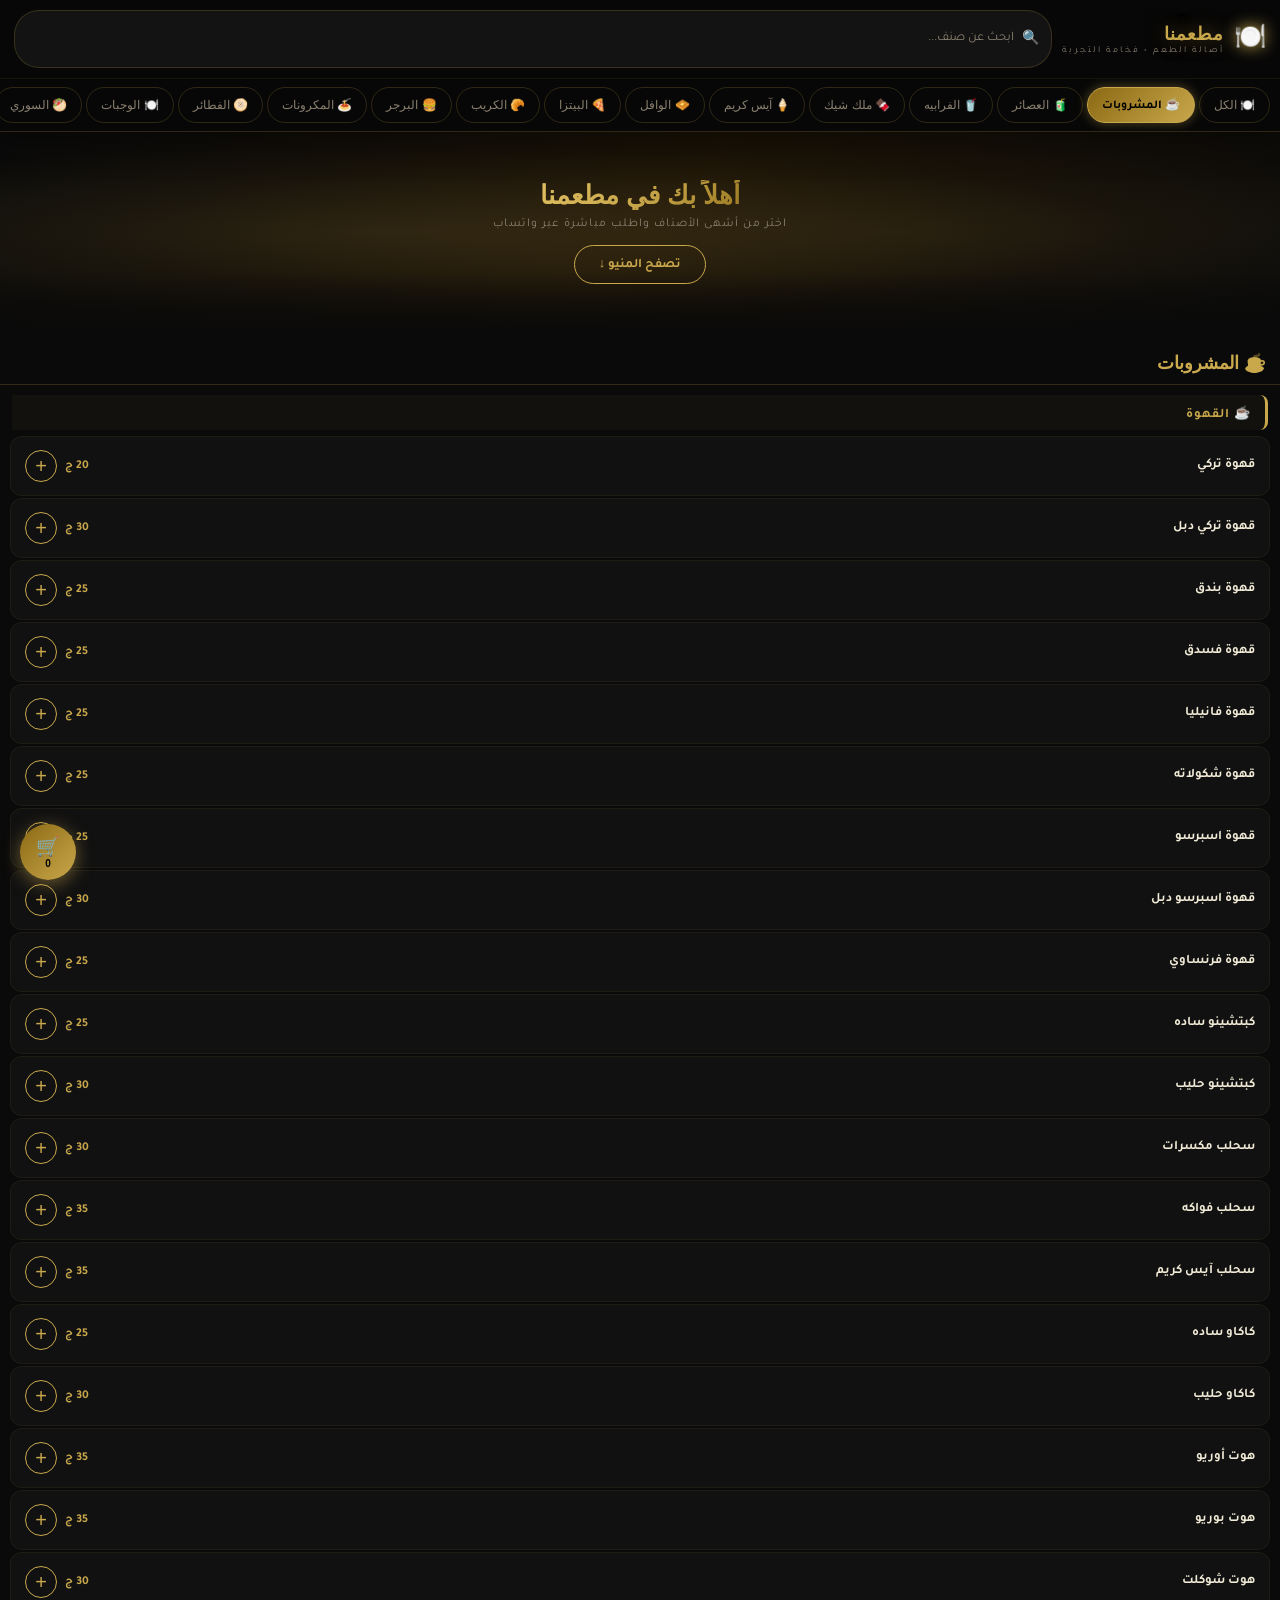
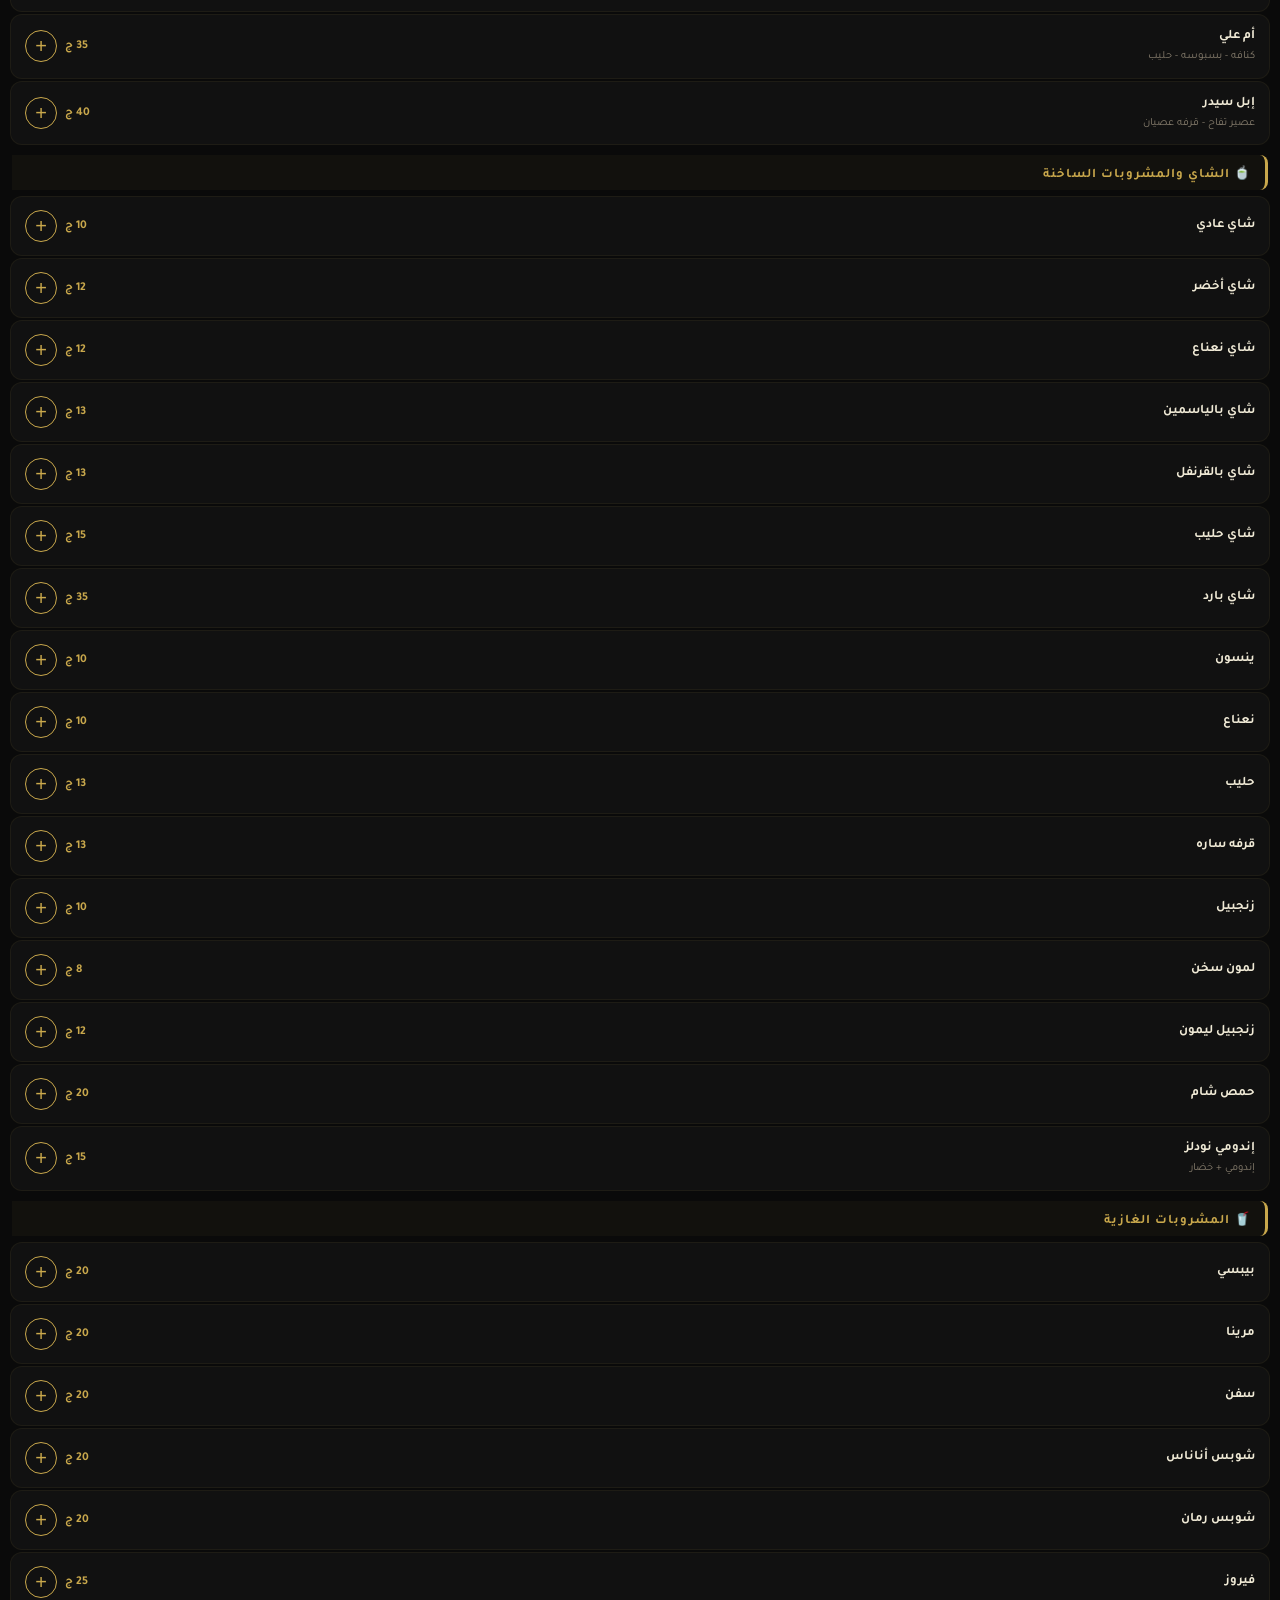
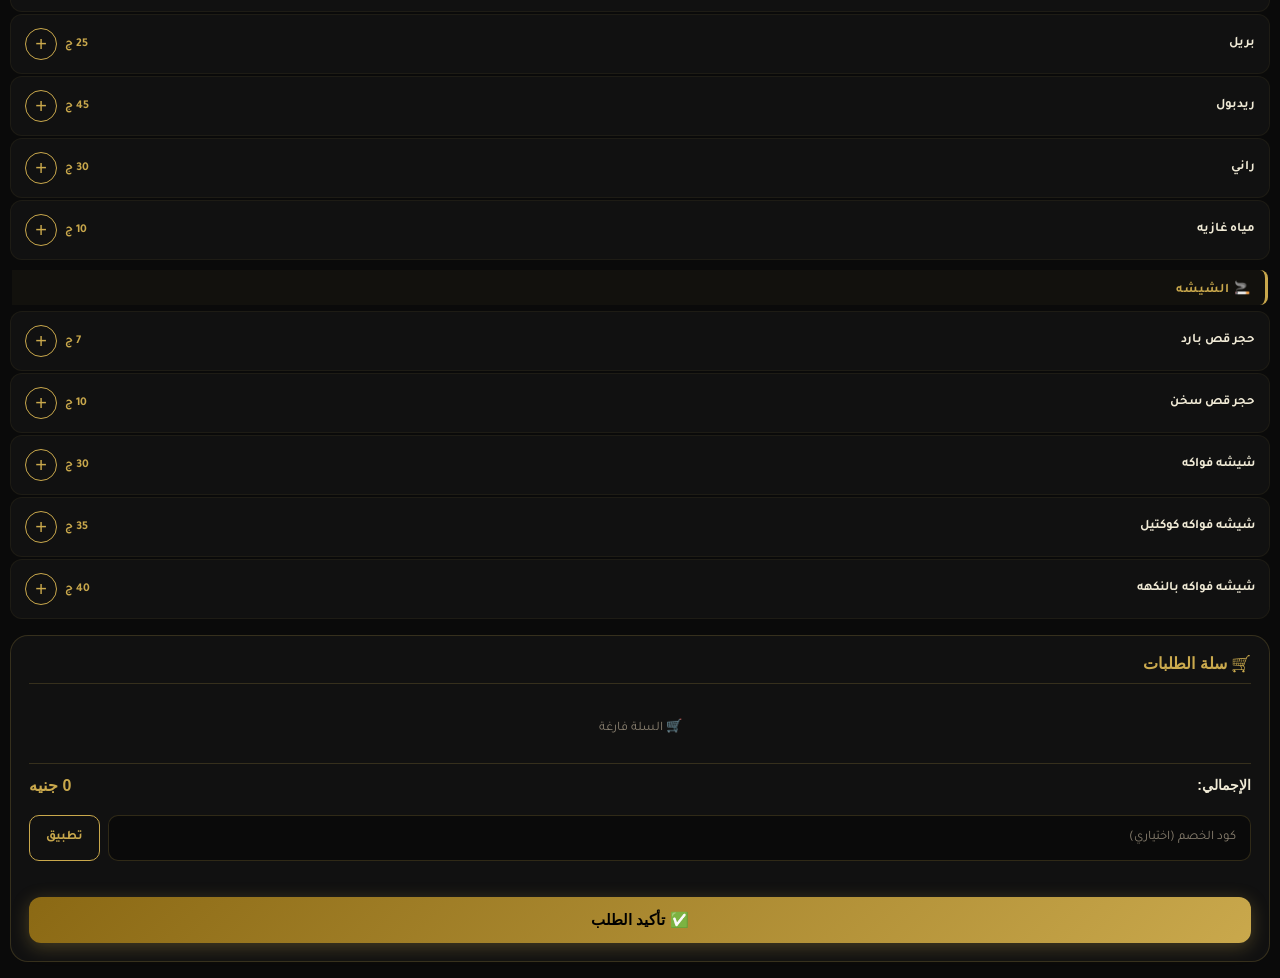
==== commit 23742105: "Update index.html" ====
--- a/index.html
+++ b/index.html
@@ -436,4 +436,4 @@
 <div class="floating-cart" onclick="scrollToCart()">🛒<span id="cartBadge">0</span></div>
 <script src="script.js"></script>
 </body>
-                                                                                                                                                                                                                                                                                                                               </html>
+                                                                                                                                                                                                                                 </html>
--- a/style.css
+++ b/style.css
@@ -1,641 +1,156 @@
-/* ===== CSS VARIABLES ===== */
 :root {
-  --gold: #c9a84c;
-  --gold-light: #e8c96a;
-  --gold-dark: #8b6914;
-  --bg-dark: #0a0a0a;
-  --bg-card: #111111;
-  --bg-card2: #161616;
-  --border: rgba(201,168,76,0.2);
-  --border-hover: rgba(201,168,76,0.6);
-  --text: #f0ead6;
-  --text-muted: #8a8070;
-  --red: #c0392b;
-  --green: #27ae60;
-  --nav-h: 110px;
+  --gold: #c9a84c; --gold-light: #e8c96a; --gold-dark: #8b6914;
+  --bg: #0a0a0a; --bg-card: #111; --bg-card2: #161616;
+  --border: rgba(201,168,76,0.2); --border-h: rgba(201,168,76,0.6);
+  --text: #f0ead6; --muted: #8a8070;
 }
+*,*::before,*::after{box-sizing:border-box;margin:0;padding:0;-webkit-tap-highlight-color:transparent}
+html{scroll-behavior:smooth;-webkit-text-size-adjust:100%}
+body{font-family:'Tajawal',sans-serif;background:var(--bg);color:var(--text);direction:rtl;overflow-x:hidden;min-height:100vh}
+::-webkit-scrollbar{width:5px;height:4px}::-webkit-scrollbar-track{background:var(--bg)}::-webkit-scrollbar-thumb{background:var(--gold-dark);border-radius:10px}
 
-/* ===== RESET ===== */
-*, *::before, *::after { box-sizing: border-box; margin: 0; padding: 0; -webkit-tap-highlight-color: transparent; }
-html { scroll-behavior: smooth; -webkit-text-size-adjust: 100%; }
-body {
-  font-family: 'Tajawal', sans-serif;
-  background: var(--bg-dark);
-  color: var(--text);
-  direction: rtl;
-  overflow-x: hidden;
-  min-height: 100vh;
+/* HEADER */
+.header{position:sticky;top:0;z-index:1000;background:rgba(8,8,8,.97);backdrop-filter:blur(20px);border-bottom:1px solid var(--border);box-shadow:0 4px 30px rgba(0,0,0,.5)}
+.header-top{display:flex;align-items:center;gap:10px;padding:10px 14px;border-bottom:1px solid rgba(201,168,76,.08)}
+.logo-area{display:flex;align-items:center;gap:10px;flex-shrink:0}
+.logo-icon{font-size:26px;filter:drop-shadow(0 0 8px var(--gold))}
+.logo-text{display:flex;flex-direction:column}
+.logo-main{font-size:18px;font-weight:900;color:var(--gold);text-shadow:0 0 20px rgba(201,168,76,.5);letter-spacing:1px}
+.logo-sub{font-size:9px;color:var(--muted);letter-spacing:2px}
+
+/* SEARCH */
+.search-bar{flex:1;display:flex;align-items:center;background:rgba(255,255,255,.05);border:1px solid var(--border);border-radius:25px;padding:0 12px;gap:8px;min-width:0}
+.search-icon{color:var(--muted);font-size:14px;flex-shrink:0}
+.search-bar input{flex:1;background:transparent;border:none;outline:none;color:var(--text);font-family:'Tajawal',sans-serif;font-size:13px;padding:10px 0;min-width:0}
+.search-bar input::placeholder{color:var(--muted)}
+.search-clear{background:transparent;border:none;color:var(--muted);cursor:pointer;font-size:14px;padding:4px;flex-shrink:0}
+
+/* NAV */
+.categories-nav{overflow-x:auto;scrollbar-width:none;-ms-overflow-style:none}
+.categories-nav::-webkit-scrollbar{display:none}
+.nav-scroll{display:flex;gap:4px;padding:8px 10px;width:max-content;min-width:100%}
+.nav-btn{flex-shrink:0;padding:7px 14px;border:1px solid rgba(201,168,76,.2);border-radius:20px;background:transparent;color:var(--muted);font-family:'Tajawal',sans-serif;font-size:12px;font-weight:500;cursor:pointer;white-space:nowrap;transition:.2s;min-height:36px;touch-action:manipulation}
+.nav-btn:hover{border-color:var(--gold);color:var(--gold);background:rgba(201,168,76,.08)}
+.nav-btn.active{background:linear-gradient(135deg,var(--gold-dark),var(--gold));border-color:var(--gold);color:#000;font-weight:700;box-shadow:0 0 12px rgba(201,168,76,.4)}
+
+/* HERO */
+.hero{position:relative;height:200px;display:flex;align-items:center;justify-content:center;overflow:hidden;background:linear-gradient(135deg,#0a0a0a,#1a1206,#0a0a0a)}
+.hero::before{content:'';position:absolute;inset:0;background:radial-gradient(ellipse at 30% 50%,rgba(201,168,76,.12) 0%,transparent 60%),radial-gradient(ellipse at 70% 50%,rgba(201,168,76,.08) 0%,transparent 60%)}
+.hero-overlay{position:absolute;bottom:0;left:0;right:0;height:60px;background:linear-gradient(transparent,var(--bg))}
+.hero-content{position:relative;z-index:1;text-align:center;padding:20px}
+.hero-title{font-size:26px;font-weight:900;background:linear-gradient(135deg,var(--gold-light),var(--gold),var(--gold-dark));-webkit-background-clip:text;-webkit-text-fill-color:transparent;background-clip:text;margin-bottom:6px}
+.hero-sub{font-size:12px;color:var(--muted);margin-bottom:14px;letter-spacing:1px}
+.hero-btn{padding:9px 24px;background:transparent;border:1px solid var(--gold);color:var(--gold);border-radius:20px;font-family:'Tajawal',sans-serif;font-size:13px;font-weight:700;cursor:pointer;transition:.2s}
+.hero-btn:hover,.hero-btn:active{background:var(--gold);color:#000}
+
+/* SECTIONS */
+.menu-section{display:none;animation:fadeIn .3s ease}
+.menu-section.active{display:block}
+@keyframes fadeIn{from{opacity:0;transform:translateY(8px)}to{opacity:1;transform:translateY(0)}}
+.search-results{animation:fadeIn .3s ease}
+.section-header{padding:20px 14px 8px;border-bottom:1px solid var(--border);margin-bottom:10px}
+.section-header h2{font-size:18px;font-weight:800;background:linear-gradient(90deg,var(--gold-light),var(--gold));-webkit-background-clip:text;-webkit-text-fill-color:transparent;background-clip:text;margin-bottom:2px}
+.section-sub{font-size:11px;color:var(--muted);letter-spacing:1px}
+.subsection-title{padding:10px 14px 6px;font-size:13px;font-weight:700;color:var(--gold);letter-spacing:1px;border-right:3px solid var(--gold);margin:10px 12px 6px;background:rgba(201,168,76,.04);border-radius:0 8px 8px 0}
+
+/* ITEMS GRID */
+.items-grid{display:flex;flex-direction:column;gap:2px;padding:0 10px}
+
+/* ITEM CARD */
+.item-card{display:flex;align-items:center;justify-content:space-between;gap:10px;padding:13px 14px;background:var(--bg-card);border:1px solid rgba(201,168,76,.07);border-radius:12px;transition:.2s}
+.item-card:hover{border-color:var(--border-h);background:var(--bg-card2)}
+.item-card.in-cart{border-color:rgba(201,168,76,.4);background:rgba(201,168,76,.06)}
+.item-info{flex:1;display:flex;flex-direction:column;gap:3px;min-width:0}
+.item-name{font-size:13px;font-weight:600;color:var(--text);line-height:1.4}
+.item-desc{font-size:11px;color:var(--muted);line-height:1.4}
+.item-actions{display:flex;align-items:center;gap:8px;flex-shrink:0}
+.item-price{font-size:12px;font-weight:700;color:var(--gold);white-space:nowrap}
+.size-tag{font-size:11px;color:var(--gold);opacity:.8}
+
+/* ADD BTN */
+.add-btn{width:32px;height:32px;border-radius:50%;border:1px solid var(--gold);background:transparent;color:var(--gold);font-size:20px;font-weight:300;cursor:pointer;display:flex;align-items:center;justify-content:center;transition:.2s;touch-action:manipulation;flex-shrink:0;line-height:1}
+.add-btn:hover,.add-btn:active{background:var(--gold);color:#000;box-shadow:0 0 10px rgba(201,168,76,.5);transform:scale(1.1)}
+
+/* CARD QTY CONTROLS */
+.cqc{display:flex;align-items:center;gap:5px}
+.cqb{width:26px;height:26px;border-radius:7px;border:1px solid var(--border);background:var(--bg);color:var(--gold);font-size:15px;font-weight:700;cursor:pointer;display:flex;align-items:center;justify-content:center;touch-action:manipulation;transition:.15s}
+.cqb:active{background:var(--gold);color:#000}
+.cqn{font-size:13px;font-weight:700;min-width:18px;text-align:center;color:var(--gold)}
+
+/* MEAL CARD */
+.meal-card{flex-direction:column;align-items:flex-start;gap:6px;padding:14px}
+.meal-card .item-actions{align-self:flex-end;margin-top:2px}
+.meal-badge{display:inline-block;background:linear-gradient(135deg,var(--gold-dark),var(--gold));color:#000;font-size:12px;font-weight:800;padding:3px 10px;border-radius:15px;margin-bottom:3px}
+.meal-card .item-name{font-size:15px;font-weight:700;color:var(--gold-light)}
+
+/* ADD MODAL */
+.popup-overlay{position:fixed;inset:0;display:none;justify-content:center;align-items:center;background:rgba(0,0,0,.85);z-index:99999;padding:14px;backdrop-filter:blur(4px)}
+.popup-overlay.active{display:flex}
+.popup-box{background:var(--bg-card);padding:24px 18px;border-radius:18px;width:100%;max-width:400px;border:1px solid var(--border);box-shadow:0 0 40px rgba(201,168,76,.15);max-height:90vh;overflow-y:auto}
+.popup-box h3{font-size:16px;font-weight:800;background:linear-gradient(90deg,var(--gold-light),var(--gold));-webkit-background-clip:text;-webkit-text-fill-color:transparent;background-clip:text;margin-bottom:16px;text-align:center;line-height:1.4}
+.modal-label{font-size:12px;color:var(--muted);margin:10px 0 6px;letter-spacing:.5px}
+
+/* SIZE BTNS */
+.size-btns{display:flex;gap:8px;flex-wrap:wrap;margin-bottom:8px}
+.size-option-btn{flex:1;min-width:80px;padding:10px 8px;border:1px solid var(--border);border-radius:12px;background:transparent;color:var(--text);cursor:pointer;display:flex;flex-direction:column;align-items:center;gap:3px;transition:.2s;touch-action:manipulation;font-family:'Tajawal',sans-serif}
+.size-option-btn:hover{border-color:var(--gold)}
+.size-option-btn.selected{border-color:var(--gold);background:rgba(201,168,76,.12);box-shadow:0 0 10px rgba(201,168,76,.2)}
+.size-label{font-size:14px;font-weight:700;color:var(--gold)}
+.size-price{font-size:12px;color:var(--muted)}
+.size-option-btn.selected .size-price{color:var(--gold)}
+
+/* CANCEL BTN */
+.cancel-btn{width:100%;margin-top:8px;padding:12px;background:transparent;border:1px solid rgba(255,255,255,.1);border-radius:12px;color:var(--muted);font-family:'Tajawal',sans-serif;font-size:14px;cursor:pointer;transition:.2s;touch-action:manipulation}
+.cancel-btn:active{opacity:.7}
+
+/* INPUT */
+input{width:100%;padding:13px 14px;margin:5px 0;border-radius:10px;border:1px solid rgba(201,168,76,.2);background:var(--bg);color:var(--text);font-family:'Tajawal',sans-serif;font-size:13px;min-height:46px;outline:none;transition:border-color .2s}
+input:focus{border-color:var(--gold);box-shadow:0 0 10px rgba(201,168,76,.2)}
+input::placeholder{color:var(--muted)}
+
+/* CART */
+.cart-section{background:var(--bg-card);margin:16px 10px;border-radius:18px;padding:18px;border:1px solid var(--border)}
+.cart-section h3{font-size:16px;font-weight:800;background:linear-gradient(90deg,var(--gold-light),var(--gold));-webkit-background-clip:text;-webkit-text-fill-color:transparent;background-clip:text;margin-bottom:14px;padding-bottom:10px;border-bottom:1px solid var(--border)}
+.cart-item{display:flex;justify-content:space-between;align-items:center;padding:10px 0;border-bottom:1px solid rgba(255,255,255,.04);gap:8px}
+.cart-item-name{flex:1;font-size:12px;color:var(--text);line-height:1.4}
+.cart-item-price{color:var(--gold);font-weight:700;font-size:12px;white-space:nowrap}
+.qty-controls{display:flex;align-items:center;gap:5px}
+.qty-btn{width:26px;height:26px;border-radius:7px;border:1px solid var(--border);background:var(--bg);color:var(--gold);font-size:15px;font-weight:700;cursor:pointer;display:flex;align-items:center;justify-content:center;touch-action:manipulation;transition:.15s}
+.qty-btn:active{background:var(--gold);color:#000}
+.qty-num{font-size:13px;font-weight:700;min-width:18px;text-align:center}
+.cart-total-row{display:flex;justify-content:space-between;align-items:center;padding:12px 0 10px;font-size:14px;font-weight:800;border-top:1px solid var(--border);margin-top:6px}
+#cartTotal{color:var(--gold);font-size:16px}
+.empty-cart{text-align:center;padding:20px;color:var(--muted);font-size:13px}
+
+/* PROMO */
+.promo-row{display:flex;gap:8px;margin:10px 0 4px}
+.promo-row input{flex:1;margin:0}
+.promo-apply-btn{padding:0 16px;height:46px;background:transparent;border:1px solid var(--gold);border-radius:10px;color:var(--gold);font-family:'Tajawal',sans-serif;font-weight:700;font-size:13px;cursor:pointer;white-space:nowrap;transition:.2s;touch-action:manipulation}
+.promo-apply-btn:hover,.promo-apply-btn:active{background:var(--gold);color:#000}
+#promoMsg{font-size:12px;min-height:16px;text-align:center;margin:5px 0}
+#discountLine{font-size:12px;color:#27ae60;font-weight:700;text-align:center;margin:3px 0 8px}
+
+/* CHECKOUT BTN */
+.checkout-btn{width:100%;margin-top:10px;padding:14px;background:linear-gradient(135deg,var(--gold-dark),var(--gold));border:none;border-radius:12px;color:#000;font-family:'Tajawal',sans-serif;font-size:15px;font-weight:800;cursor:pointer;transition:.2s;touch-action:manipulation;box-shadow:0 4px 18px rgba(201,168,76,.3)}
+.checkout-btn:active{transform:scale(.98);opacity:.9}
+
+/* FLOATING CART */
+.floating-cart{position:fixed;bottom:20px;left:20px;width:56px;height:56px;background:linear-gradient(135deg,var(--gold-dark),var(--gold));color:#000;border-radius:50%;display:flex;flex-direction:column;align-items:center;justify-content:center;font-size:19px;font-weight:800;box-shadow:0 4px 18px rgba(201,168,76,.5);z-index:9999;cursor:pointer;touch-action:manipulation;gap:1px;transition:transform .2s}
+.floating-cart:active{transform:scale(.95)}
+#cartBadge{font-size:10px;line-height:1;font-weight:900}
+
+/* TOAST */
+.toast{position:fixed;top:50%;left:50%;transform:translate(-50%,-50%);background:linear-gradient(135deg,var(--gold-dark),var(--gold));color:#000;padding:13px 22px;border-radius:12px;font-weight:800;font-size:14px;z-index:999999;opacity:0;transition:opacity .3s;font-family:'Tajawal',sans-serif;text-align:center;max-width:260px;box-shadow:0 0 25px rgba(201,168,76,.4)}
+
+@media(max-width:600px){
+  .hero{height:170px}.hero-title{font-size:21px}
+  .logo-main{font-size:16px}.logo-icon{font-size:22px}
+  .nav-btn{font-size:11px;padding:6px 11px}
+  .item-card{padding:11px 10px}.item-name{font-size:12px}.item-price{font-size:11px}
+  .add-btn{width:28px;height:28px;font-size:18px}
+  .cart-section{margin:12px 8px;padding:14px}
+  .checkout-btn{font-size:14px;padding:13px}
+  .floating-cart{width:50px;height:50px;font-size:17px;bottom:16px;left:16px}
+  .popup-box{padding:20px 14px}
+  .size-option-btn{min-width:70px}
 }
-
-/* ===== SCROLLBAR ===== */
-::-webkit-scrollbar { width: 6px; height: 4px; }
-::-webkit-scrollbar-track { background: var(--bg-dark); }
-::-webkit-scrollbar-thumb { background: var(--gold-dark); border-radius: 10px; }
-
-/* ===== HEADER ===== */
-.header {
-  position: sticky;
-  top: 0;
-  z-index: 1000;
-  background: rgba(8,8,8,0.97);
-  backdrop-filter: blur(20px);
-  border-bottom: 1px solid var(--border);
-  box-shadow: 0 4px 30px rgba(0,0,0,0.5);
-}
-
-.header-top {
-  display: flex;
-  align-items: center;
-  justify-content: space-between;
-  padding: 10px 20px;
-  border-bottom: 1px solid rgba(201,168,76,0.1);
-}
-
-.logo-area { display: flex; align-items: center; gap: 12px; }
-
-.logo-icon {
-  font-size: 28px;
-  filter: drop-shadow(0 0 8px var(--gold));
-}
-
-.logo-text { display: flex; flex-direction: column; }
-
-.logo-main {
-  font-size: 20px;
-  font-weight: 900;
-  color: var(--gold);
-  text-shadow: 0 0 20px rgba(201,168,76,0.5);
-  letter-spacing: 1px;
-}
-
-.logo-sub {
-  font-size: 10px;
-  color: var(--text-muted);
-  letter-spacing: 2px;
-}
-
-.mobile-menu-btn { display: none; }
-
-/* ===== CATEGORIES NAV ===== */
-.categories-nav {
-  overflow-x: auto;
-  scrollbar-width: none;
-  -ms-overflow-style: none;
-  padding: 0;
-}
-.categories-nav::-webkit-scrollbar { display: none; }
-
-.nav-scroll {
-  display: flex;
-  gap: 4px;
-  padding: 8px 12px;
-  width: max-content;
-  min-width: 100%;
-}
-
-.nav-btn {
-  flex-shrink: 0;
-  padding: 8px 16px;
-  border: 1px solid rgba(201,168,76,0.25);
-  border-radius: 25px;
-  background: transparent;
-  color: var(--text-muted);
-  font-family: 'Tajawal', sans-serif;
-  font-size: 13px;
-  font-weight: 500;
-  cursor: pointer;
-  white-space: nowrap;
-  transition: all 0.25s ease;
-  min-height: 38px;
-  touch-action: manipulation;
-}
-
-.nav-btn:hover {
-  border-color: var(--gold);
-  color: var(--gold);
-  background: rgba(201,168,76,0.08);
-}
-
-.nav-btn.active {
-  background: linear-gradient(135deg, var(--gold-dark), var(--gold));
-  border-color: var(--gold);
-  color: #000;
-  font-weight: 700;
-  box-shadow: 0 0 15px rgba(201,168,76,0.4);
-}
-
-/* ===== HERO ===== */
-.hero {
-  position: relative;
-  height: 220px;
-  display: flex;
-  align-items: center;
-  justify-content: center;
-  overflow: hidden;
-  background: linear-gradient(135deg, #0a0a0a 0%, #1a1206 50%, #0a0a0a 100%);
-}
-
-.hero::before {
-  content: '';
-  position: absolute;
-  inset: 0;
-  background:
-    radial-gradient(ellipse at 30% 50%, rgba(201,168,76,0.12) 0%, transparent 60%),
-    radial-gradient(ellipse at 70% 50%, rgba(201,168,76,0.08) 0%, transparent 60%);
-}
-
-.hero::after {
-  content: '';
-  position: absolute;
-  inset: 0;
-  background: url("data:image/svg+xml,%3Csvg width='60' height='60' viewBox='0 0 60 60' xmlns='http://www.w3.org/2000/svg'%3E%3Cg fill='none' fill-rule='evenodd'%3E%3Cg fill='%23c9a84c' fill-opacity='0.03'%3E%3Cpath d='M36 34v-4h-2v4h-4v2h4v4h2v-4h4v-2h-4zm0-30V0h-2v4h-4v2h4v4h2V6h4V4h-4zM6 34v-4H4v4H0v2h4v4h2v-4h4v-2H6zM6 4V0H4v4H0v2h4v4h2V6h4V4H6z'/%3E%3C/g%3E%3C/g%3E%3C/svg%3E");
-}
-
-.hero-overlay {
-  position: absolute;
-  bottom: 0;
-  left: 0; right: 0;
-  height: 60px;
-  background: linear-gradient(transparent, var(--bg-dark));
-}
-
-.hero-content {
-  position: relative;
-  z-index: 1;
-  text-align: center;
-  padding: 20px;
-}
-
-.hero-title {
-  font-size: 28px;
-  font-weight: 900;
-  background: linear-gradient(135deg, var(--gold-light), var(--gold), var(--gold-dark));
-  -webkit-background-clip: text;
-  -webkit-text-fill-color: transparent;
-  background-clip: text;
-  text-shadow: none;
-  margin-bottom: 8px;
-  letter-spacing: 1px;
-}
-
-.hero-sub {
-  font-size: 13px;
-  color: var(--text-muted);
-  margin-bottom: 16px;
-  letter-spacing: 1px;
-}
-
-.hero-btn {
-  padding: 10px 28px;
-  background: transparent;
-  border: 1px solid var(--gold);
-  color: var(--gold);
-  border-radius: 25px;
-  font-family: 'Tajawal', sans-serif;
-  font-size: 14px;
-  font-weight: 700;
-  cursor: pointer;
-  transition: all 0.3s;
-  letter-spacing: 1px;
-}
-
-.hero-btn:hover {
-  background: var(--gold);
-  color: #000;
-  box-shadow: 0 0 20px rgba(201,168,76,0.4);
-}
-
-/* ===== MAIN CONTENT ===== */
-.main-content { padding: 0 0 20px; }
-
-/* ===== MENU SECTIONS ===== */
-.menu-section { display: none; animation: fadeIn 0.35s ease; }
-.menu-section.active { display: block; }
-
-@keyframes fadeIn {
-  from { opacity: 0; transform: translateY(10px); }
-  to   { opacity: 1; transform: translateY(0); }
-}
-
-.section-header {
-  padding: 24px 16px 8px;
-  border-bottom: 1px solid var(--border);
-  margin-bottom: 16px;
-}
-
-.section-header h2 {
-  font-size: 20px;
-  font-weight: 800;
-  background: linear-gradient(90deg, var(--gold-light), var(--gold));
-  -webkit-background-clip: text;
-  -webkit-text-fill-color: transparent;
-  background-clip: text;
-  margin-bottom: 4px;
-}
-
-.section-sub {
-  font-size: 12px;
-  color: var(--text-muted);
-  letter-spacing: 1px;
-}
-
-.subsection-title {
-  padding: 12px 16px 8px;
-  font-size: 14px;
-  font-weight: 700;
-  color: var(--gold);
-  letter-spacing: 1px;
-  border-right: 3px solid var(--gold);
-  margin: 12px 16px 8px;
-  background: rgba(201,168,76,0.04);
-  border-radius: 0 8px 8px 0;
-}
-
-/* ===== ITEMS GRID ===== */
-.items-grid {
-  display: flex;
-  flex-direction: column;
-  gap: 2px;
-  padding: 0 12px;
-}
-
-/* ===== ITEM CARD ===== */
-.item-card {
-  display: flex;
-  align-items: center;
-  justify-content: space-between;
-  gap: 12px;
-  padding: 14px 16px;
-  background: var(--bg-card);
-  border: 1px solid rgba(201,168,76,0.08);
-  border-radius: 12px;
-  transition: all 0.2s ease;
-  cursor: default;
-}
-
-.item-card:hover {
-  border-color: var(--border-hover);
-  background: var(--bg-card2);
-  transform: translateX(-2px);
-}
-
-.item-info {
-  flex: 1;
-  display: flex;
-  flex-direction: column;
-  gap: 3px;
-}
-
-.item-name {
-  font-size: 14px;
-  font-weight: 600;
-  color: var(--text);
-  line-height: 1.4;
-}
-
-.item-desc {
-  font-size: 11px;
-  color: var(--text-muted);
-  line-height: 1.4;
-}
-
-.item-right {
-  display: flex;
-  align-items: center;
-  gap: 10px;
-  flex-shrink: 0;
-}
-
-.item-price {
-  font-size: 13px;
-  font-weight: 700;
-  color: var(--gold);
-  white-space: nowrap;
-}
-
-.add-btn {
-  width: 34px;
-  height: 34px;
-  border-radius: 50%;
-  border: 1px solid var(--gold);
-  background: transparent;
-  color: var(--gold);
-  font-size: 20px;
-  font-weight: 300;
-  cursor: pointer;
-  display: flex;
-  align-items: center;
-  justify-content: center;
-  transition: all 0.2s;
-  touch-action: manipulation;
-  flex-shrink: 0;
-  line-height: 1;
-}
-
-.add-btn:hover, .add-btn:active {
-  background: var(--gold);
-  color: #000;
-  box-shadow: 0 0 12px rgba(201,168,76,0.5);
-  transform: scale(1.1);
-}
-
-/* ===== MEALS GRID ===== */
-.meals-grid { gap: 8px; }
-
-.meal-card {
-  flex-direction: column;
-  align-items: flex-start;
-  gap: 8px;
-  padding: 16px;
-  position: relative;
-  border-color: rgba(201,168,76,0.15);
-}
-
-.meal-card .add-btn { align-self: flex-end; margin-top: 4px; }
-
-.meal-badge {
-  display: inline-block;
-  background: linear-gradient(135deg, var(--gold-dark), var(--gold));
-  color: #000;
-  font-size: 13px;
-  font-weight: 800;
-  padding: 4px 12px;
-  border-radius: 20px;
-  margin-bottom: 4px;
-}
-
-.meal-card .item-name { font-size: 16px; font-weight: 700; color: var(--gold-light); }
-.meal-card .item-desc { font-size: 12px; }
-
-/* ===== CART SECTION ===== */
-.cart-section {
-  background: var(--bg-card);
-  margin: 20px 12px;
-  border-radius: 20px;
-  padding: 20px;
-  border: 1px solid var(--border);
-  box-shadow: 0 0 30px rgba(0,0,0,0.5);
-}
-
-.cart-section h3 {
-  font-size: 18px;
-  font-weight: 800;
-  background: linear-gradient(90deg, var(--gold-light), var(--gold));
-  -webkit-background-clip: text;
-  -webkit-text-fill-color: transparent;
-  background-clip: text;
-  margin-bottom: 16px;
-  padding-bottom: 12px;
-  border-bottom: 1px solid var(--border);
-}
-
-.cart-item {
-  display: flex;
-  justify-content: space-between;
-  align-items: center;
-  padding: 12px 0;
-  border-bottom: 1px solid rgba(255,255,255,0.05);
-  gap: 8px;
-}
-
-.cart-item-name { flex: 1; font-size: 13px; color: var(--text); }
-.cart-item-price { color: var(--gold); font-weight: 700; font-size: 13px; white-space: nowrap; }
-
-.qty-controls { display: flex; align-items: center; gap: 6px; }
-
-.qty-btn {
-  width: 28px;
-  height: 28px;
-  border-radius: 8px;
-  border: 1px solid var(--border);
-  background: var(--bg-dark);
-  color: var(--gold);
-  font-size: 16px;
-  font-weight: 700;
-  cursor: pointer;
-  display: flex;
-  align-items: center;
-  justify-content: center;
-  touch-action: manipulation;
-  transition: 0.2s;
-}
-
-.qty-btn:active { background: var(--gold); color: #000; }
-.qty-num { font-size: 14px; font-weight: 700; min-width: 20px; text-align: center; }
-
-.cart-total-row {
-  display: flex;
-  justify-content: space-between;
-  align-items: center;
-  padding: 14px 0 12px;
-  font-size: 16px;
-  font-weight: 800;
-  color: var(--text);
-  border-top: 1px solid var(--border);
-  margin-top: 8px;
-}
-
-#cartTotal { color: var(--gold); font-size: 18px; }
-
-/* ===== PROMO ===== */
-.promo-row {
-  display: flex;
-  gap: 8px;
-  margin: 12px 0 4px;
-}
-
-.promo-row input { flex: 1; margin: 0; }
-
-.promo-apply-btn {
-  padding: 0 18px;
-  height: 50px;
-  background: transparent;
-  border: 1px solid var(--gold);
-  border-radius: 10px;
-  color: var(--gold);
-  font-family: 'Tajawal', sans-serif;
-  font-weight: 700;
-  font-size: 14px;
-  cursor: pointer;
-  white-space: nowrap;
-  transition: 0.2s;
-  touch-action: manipulation;
-}
-
-.promo-apply-btn:hover, .promo-apply-btn:active { background: var(--gold); color: #000; }
-
-#promoMsg { font-size: 13px; min-height: 18px; text-align: center; margin: 6px 0; }
-#discountLine { font-size: 13px; color: var(--green); font-weight: 700; text-align: center; margin: 4px 0 10px; }
-
-/* ===== CHECKOUT BTN ===== */
-.checkout-btn {
-  width: 100%;
-  margin-top: 12px;
-  padding: 16px;
-  background: linear-gradient(135deg, var(--gold-dark), var(--gold));
-  border: none;
-  border-radius: 14px;
-  color: #000;
-  font-family: 'Tajawal', sans-serif;
-  font-size: 16px;
-  font-weight: 800;
-  cursor: pointer;
-  transition: 0.2s;
-  touch-action: manipulation;
-  letter-spacing: 0.5px;
-  box-shadow: 0 4px 20px rgba(201,168,76,0.3);
-}
-
-.checkout-btn:active { transform: scale(0.98); opacity: 0.9; }
-
-/* ===== INPUTS ===== */
-input {
-  width: 100%;
-  padding: 14px 16px;
-  margin: 6px 0;
-  border-radius: 12px;
-  border: 1px solid rgba(201,168,76,0.2);
-  background: var(--bg-dark);
-  color: var(--text);
-  font-family: 'Tajawal', sans-serif;
-  font-size: 14px;
-  min-height: 50px;
-  outline: none;
-  transition: border-color 0.2s;
-}
-
-input:focus { border-color: var(--gold); box-shadow: 0 0 12px rgba(201,168,76,0.2); }
-input::placeholder { color: var(--text-muted); }
-
-/* ===== POPUP ===== */
-.popup-overlay {
-  position: fixed;
-  inset: 0;
-  display: none;
-  justify-content: center;
-  align-items: center;
-  background: rgba(0,0,0,0.85);
-  z-index: 99999;
-  padding: 16px;
-  backdrop-filter: blur(4px);
-}
-
-.popup-overlay.active { display: flex; }
-
-.popup-box {
-  background: var(--bg-card);
-  padding: 28px 22px;
-  border-radius: 20px;
-  width: 100%;
-  max-width: 420px;
-  border: 1px solid var(--border);
-  box-shadow: 0 0 40px rgba(201,168,76,0.15);
-  max-height: 90vh;
-  overflow-y: auto;
-}
-
-.popup-box h3 {
-  font-size: 18px;
-  font-weight: 800;
-  background: linear-gradient(90deg, var(--gold-light), var(--gold));
-  -webkit-background-clip: text;
-  -webkit-text-fill-color: transparent;
-  background-clip: text;
-  margin-bottom: 16px;
-  text-align: center;
-}
-
-/* ===== FLOATING CART ===== */
-.floating-cart {
-  position: fixed;
-  bottom: 22px;
-  left: 22px;
-  width: 58px;
-  height: 58px;
-  background: linear-gradient(135deg, var(--gold-dark), var(--gold));
-  color: #000;
-  border-radius: 50%;
-  display: flex;
-  flex-direction: column;
-  align-items: center;
-  justify-content: center;
-  font-size: 20px;
-  font-weight: 800;
-  box-shadow: 0 4px 20px rgba(201,168,76,0.5);
-  z-index: 9999;
-  cursor: pointer;
-  touch-action: manipulation;
-  gap: 1px;
-  transition: transform 0.2s;
-}
-
-.floating-cart:active { transform: scale(0.95); }
-.floating-cart #cartBadge { font-size: 11px; line-height: 1; font-weight: 900; }
-
-/* ===== TOAST ===== */
-.toast {
-  position: fixed;
-  top: 50%;
-  left: 50%;
-  transform: translate(-50%, -50%);
-  background: linear-gradient(135deg, var(--gold-dark), var(--gold));
-  color: #000;
-  padding: 14px 24px;
-  border-radius: 14px;
-  font-weight: 800;
-  font-size: 15px;
-  z-index: 999999;
-  opacity: 0;
-  transition: opacity 0.3s;
-  font-family: 'Tajawal', sans-serif;
-  text-align: center;
-  max-width: 280px;
-  box-shadow: 0 0 30px rgba(201,168,76,0.4);
-}
-
-/* ===== FOOTER ===== */
-.site-footer {
-  text-align: center;
-  padding: 20px;
-  color: var(--text-muted);
-  font-size: 12px;
-  border-top: 1px solid var(--border);
-  margin-top: 20px;
-}
-
-/* ===== EMPTY CART ===== */
-.empty-cart {
-  text-align: center;
-  padding: 20px;
-  color: var(--text-muted);
-  font-size: 14px;
-}
-
-/* ===== MOBILE ===== */
-@media (max-width: 600px) {
-  .hero { height: 180px; }
-  .hero-title { font-size: 22px; }
-  .hero-sub { font-size: 12px; }
-
-  .logo-main { font-size: 17px; }
-  .logo-sub { font-size: 9px; }
-  .logo-icon { font-size: 24px; }
-
-  .nav-btn { font-size: 12px; padding: 7px 13px; min-height: 36px; }
-
-  .item-card { padding: 12px 12px; }
-  .item-name { font-size: 13px; }
-  .item-price { font-size: 12px; }
-  .add-btn { width: 30px; height: 30px; font-size: 18px; }
-
-  .cart-section { margin: 16px 8px; padding: 16px; }
-  .checkout-btn { font-size: 15px; padding: 14px; }
-
-  .floating-cart { width: 52px; height: 52px; font-size: 18px; bottom: 16px; left: 16px; }
-  .popup-box { padding: 22px 16px; }
-}
-
-@media (max-width: 380px) {
-  .nav-btn { font-size: 11px; padding: 6px 10px; }
-  .item-name { font-size: 12px; }
-}
